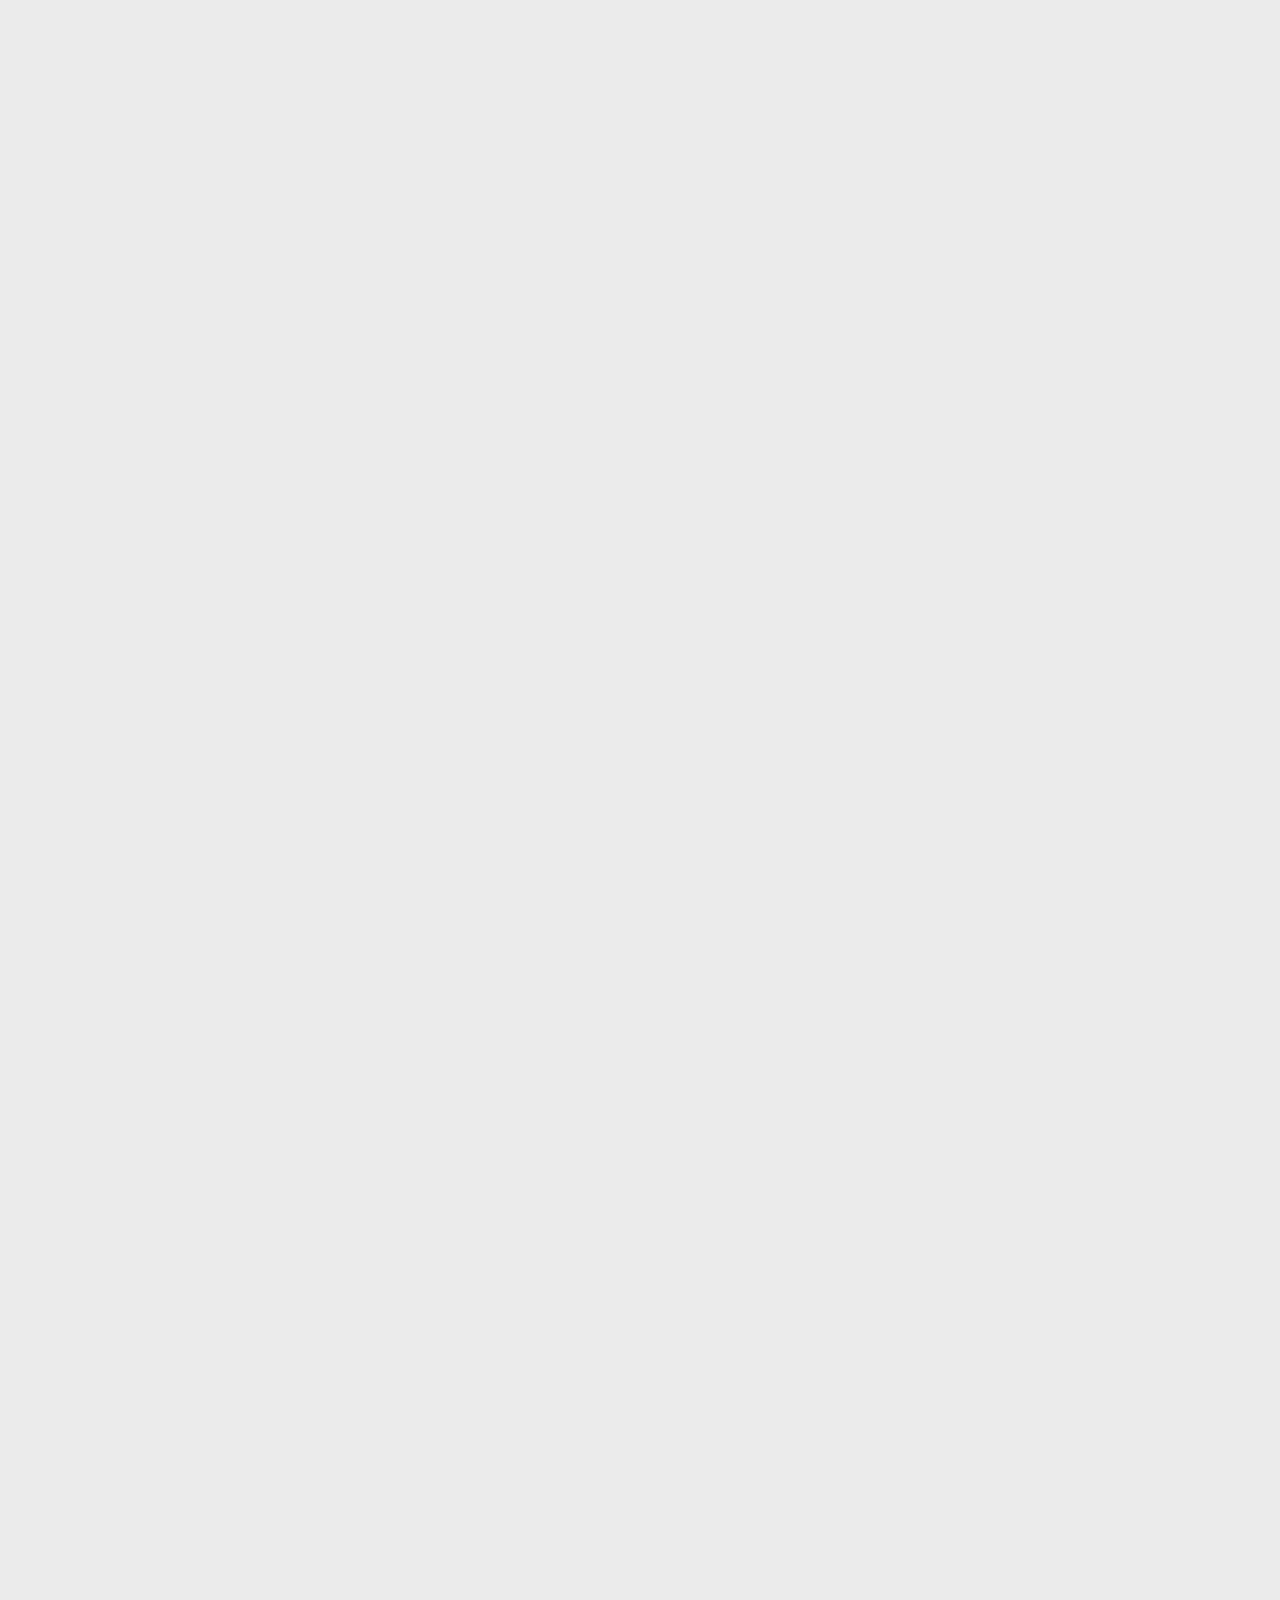
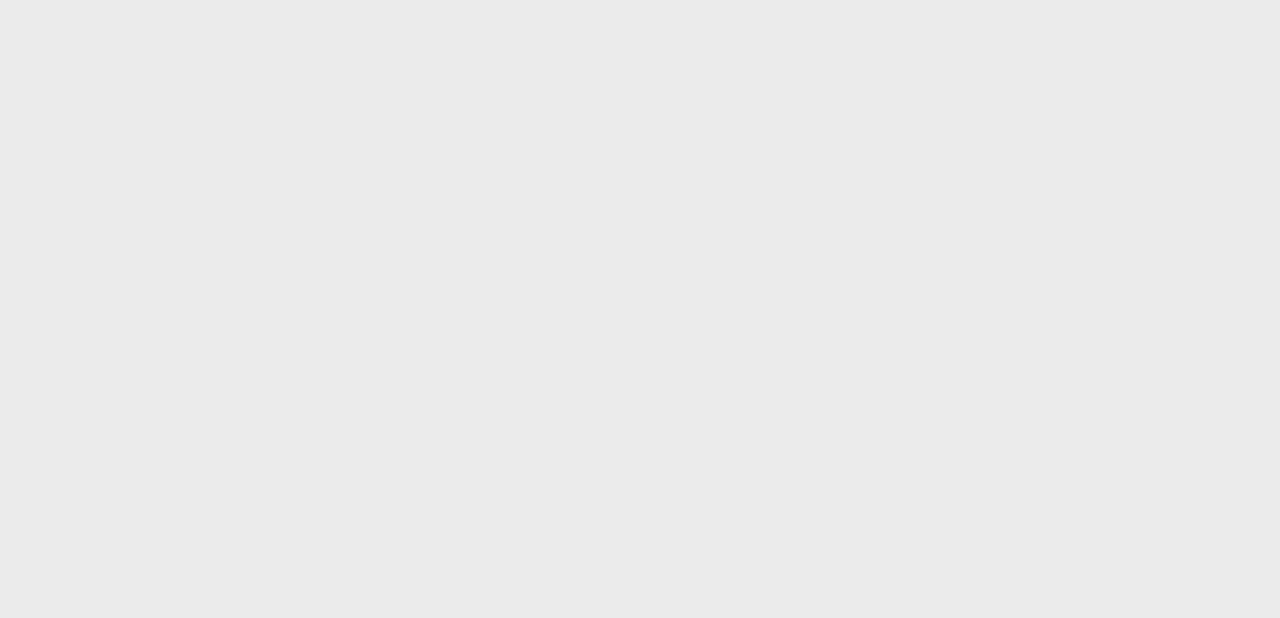
==== content-event-list.html @ 54cf33bc "m1: init copy from CSO" ====
<!DOCTYPE html PUBLIC "-//W3C//DTD XHTML 1.0 Transitional//EN" "http://www.w3.org/TR/xhtml1/DTD/xhtml1-transitional.dtd">
<!--[if lt IE 7]>		  <html class="no-js ie ie6 oldie" xmlns="http://www.w3.org/1999/xhtml"> <![endif]-->
<!--[if IE 7]>			  <html class="no-js ie ie7 oldie" xmlns="http://www.w3.org/1999/xhtml"> <![endif]-->
<!--[if IE 8]>			  <html class="no-js ie ie8 oldie" xmlns="http://www.w3.org/1999/xhtml"> <![endif]-->
<!--[if IE 9]>			  <html class="no-js ie ie9" xmlns="http://www.w3.org/1999/xhtml"> <![endif]-->
<!--[if (gte IE 9)><!-->  <html class="no-js" xmlns="http://www.w3.org/1999/xhtml"> <!--<![endif]-->
<head>
<meta http-equiv="Content-Type" content="text/html; charset=utf-8" />
<meta name="keywords" content="" />
<meta name="description" content="" />
<meta name="author" content="" />
<!-- IE optimized -->
<meta http-equiv="X-UA-Compatible" content="IE=edge,chrome=1" />
<!-- Mobile viewport optimized -->
<meta name="viewport" content="width=device-width,maximum-scale=1.0" />
<!-- Base URL -->
<base href="" />
<!-- Title -->
<title>Catholic Schools Office - Diocese of Broken Bay</title>
<!-- Favicon -->
<link rel="shortcut icon" href="favicon.ico" />
<link rel="apple-touch-icon-precomposed" href="apple-touch-icon-precomposed.png" />
<!-- CSS:ICONS -->
<link type="text/css" rel="stylesheet" media="screen" href="_lib/icon/icon.css" />
<!--[if IE 7 ]><link type="text/css" rel="stylesheet" media="screen" href="_lib/icon/icon.ie7.css" /><![endif]-->
<!-- CSS:CORE -->
<link type="text/css" rel="stylesheet" media="screen" href="_lib/css/normalize.css" /><!-- normalize -->
<link type="text/css" rel="stylesheet" media="screen" href="_lib/css/common.css" /><!-- main -->
<link type="text/css" rel="stylesheet" media="screen" href="_lib/css/custom/content-viewport.css" /><!-- contentViewport -->
<link type="text/css" rel="stylesheet" media="print"  href="_lib/css/print.css" /><!-- print -->
<!-- CSS:LIBS -->
<link type="text/css" rel="stylesheet" media="screen" href="_lib/css/slideshow.css" /><!-- slideshow -->
<link type="text/css" rel="stylesheet" media="screen" href="_lib/css/video.css" /><!-- video -->
<link type="text/css" rel="stylesheet" media="screen" href="_lib/js/video-js/video-js.fw.css" /><!-- videoJS Skin -->
<link type="text/css" rel="stylesheet" media="screen" href="_lib/css/audio.css" /><!-- audio -->
<link type="text/css" rel="stylesheet" media="screen" href="_lib/js/mejs/mediaelementplayer.css" /><!-- mejs -->
<link type="text/css" rel="stylesheet" media="screen" href="_lib/js/mejs/mejs-fw-skin.css" /><!-- mejs skin -->
<!-- CSS:CUSTOM -->
<style type="text/css">
	/*insert code here*/	
</style>
<!-- JS:VENDOR -->
<script type="text/javascript" src="_lib/js/modernizr.all.js"></script><!-- modernizr -->
<script type="text/javascript" src="_lib/js/respond.js"></script><!-- Respond -->
<script type="text/javascript" src="_lib/js/jquery-1.8.3.js"></script><!-- jQuery -->
<!-- JS:LIBS -->
<script type="text/javascript" src="_lib/js/jquery.mobile.touch.js"></script><!-- touch gestures -->
<script type="text/javascript" src="_lib/js/jquery.cycle.js"></script><!-- Cycle -->
<script type="text/javascript" src="_lib/js/video-js/video.js"></script><!-- videoJS -->
<script type="text/javascript" src="_lib/js/mejs/mediaelement-and-player.js"></script><!-- mejs -->
<script type="text/javascript" src="_lib/js/placeholders.js"></script><!-- placeholders -->
<!-- JS:FW -->
<script type="text/javascript" src="_lib/js/fw.utils.js"></script><!-- utils -->
<script type="text/javascript" src="_lib/js/fw.widgets.js"></script><!-- widgets -->
<script type="text/javascript" src="_lib/js/fw.media.js"></script><!-- media -->
<script type="text/javascript" src="_lib/js/common.js"></script><!-- main -->
<!-- JS:CUSTOM -->
<script type="text/javascript">
	/*insert code here*/
</script>
</head>

<!-- BODY -->
<body class="ps">
<!-- DEBUG -->
<div id="debugInfo" class="nfp debug" data-on="" data-width=""></div>
<!-- LOADER -->
<i id="loader" class="icon icon-spinner icon-spin"></i>
<!-- PAGEBG-->
<div id="pageBg" class="nfp"><div id="pageBgArt"></div></div>
<!-- CONTAINER -->
<div id="container">
	<!-- HEADER -->
	<div id="header">
		<div class="padder">
			<!-- BRAND -->
			<a class="brand" href="index.html">
				<img class="crest" src="_lib/img/img-crest.png" width="90" height="70" alt="" />
				<span class="title">Community <i class="small">of</i> Catholic Schools</span>
				<span class="subtitle">Diocese of Broken Bay</span>
			</a><!-- /BRAND -->
			<!-- SEARCH -->
			<div id="topSearch" class="nfp">
				<form id="topSearchForm" action="content-search.html">
					<input placeholder="Search Site" />
					<a class="btnSearch" href="javascript:$('#topSearchForm').submit();"><i class="icon icon-search"></i></a>
				</form>
			</div><!-- /SEARCH -->
		</div>
	</div><!-- /HEADER -->
	<!-- NAV -->
	<div id="nav" class="nfp">
		<div class="padder">
			<a id="navSelect" href="#"><span class="label">Menu</span><i class="icon icon-reorder"></i></a>
			<div id="navItems"><!--
			--><a id="nav0" class="navItem" href="landing.html"><span class="label">About Us</span></a><!--
			--><a id="nav1" class="navItem" href="landing.html"><span class="label">Mission</span></a><!--
			--><a id="nav2" class="navItem" href="landing.html"><span class="label">Learning &amp; Teaching</span></a><!--
			--><a id="nav3" class="navItem" href="landing.html"><span class="label">Student Wellbeing</span></a><!--
			--><a id="nav4" class="navItem" href="schools.html"><span class="label">Schools</span></a><!--
			--><a id="nav5" class="navItem" href="content.html"><span class="label">Careers</span></a><!--
			--><a id="nav6" class="navItem selected" href="landing-news.html"><span class="label">News Centre</span></a><!--
			--><a id="nav7" class="navItem" href="content.html"><span class="label">Contact</span></a><!--
			--></div>
		</div>
	</div><!-- /NAV -->	
	<!-- BANNER -->
	<div id="banner" class="pattern">
		<img class="bgImg" src="___samples/ph-banner.jpg" alt=""/>
		<div class="padder">
			<!-- ARTICLE -->
			<div class="article">
				<a class="btnBox compact highlight secLabel" href="#"><i class="iconInline left icon-angle-left"></i><span class="label">News Centre</span></a>
				<h1 class="title">Event Calendar</h1>
			</div>
		</div>
	</div><!-- /BANNER -->
	<!-- CONTENT -->
	<div id="content">
		<div id="utilsTop">
			<div class="padder clearfix">
				<!-- MAIN -->
				<div class="main">
					<h2 class="utilsHeading withTopGap"><a href="#"><i class="iconInline left icon-angle-left"></i></a><a href="#"><i class="iconInline icon-angle-right"></i></a>November 2013</h2>
				</div><!-- /MAIN -->
			</div>
		</div>
		<div class="padder clearfix">
			<!-- MAIN -->
			<div id="main" class="clearfix">
				
				<!-- COLFULL -->
				<div class="colFull">
					
					<!-- DAY -->
					<div class="itemList event">
						<h3 class="header">
							<i class="icon">01</i>
							<span class="label">Thursday</span>
						</h3>
						<div class="padder contentViewport">
							<!-- EVENT -->
							<div class="evt clearfix">
								<h5 class="time">12:00 PM &ndash; 16:30 PM</h5>
								<h4 class="title">Duis aliquet egestas purus in blandit</h4>
							</div>
						</div>
					</div><!-- /DAY -->					
					<!-- DAY -->
					<div class="itemList event today">
						<h3 class="header">
							<i class="icon">02</i>
							<span class="label">Friday</span>
						</h3>
						<div class="padder contentViewport">
							<!-- EVENT -->
							<div class="evt clearfix">
								<h5 class="time">09:00 AM &ndash; 12:30 PM</h5>
								<h4 class="title"><a href="content-event.html">Nunc eu ullamcorper odio ac lectus vestibulum</a></h4>
							</div>
							<!-- EVENT -->
							<div class="evt clearfix">
								<h5 class="time">08:30 PM</h5>
								<h4 class="title"><a href="content-event.html">In pellentesque faucibus vestibulum. Nulla at nulla justo, eget luctus tortor. Nulla facilisi.</a></h4>
							</div>
							<!-- EVENT -->
							<div class="evt clearfix">
								<h5 class="time">12:00 PM &ndash; 16:30 PM</h5>
								<h4 class="title">Duis aliquet egestas purus in blandit</h4>
							</div>
						</div>
					</div><!-- /DAY -->
					<!-- DAY -->
					<div class="itemList event">
						<h3 class="header">
							<i class="icon">03</i>
							<span class="label">Saturday</span>
						</h3>
						<div class="padder contentViewport">
							<!-- EVENT -->
							<div class="evt clearfix">
								<h5 class="time">08:30 PM</h5>
								<h4 class="title"><a href="content-event.html">Nulla at nulla justo, eget luctus tortor. Nulla facilisi.</a></h4>
							</div>
							<!-- EVENT -->
							<div class="evt clearfix">
								<h5 class="time">12:00 PM &ndash; 16:30 PM</h5>
								<h4 class="title">Duis aliquet egestas purus in blandit</h4>
							</div>
						</div>
					</div><!-- /DAY -->
					<!-- DAY -->
					<div class="itemList event">
						<h3 class="header">
							<i class="icon">04</i>
							<span class="label">Sunday</span>
						</h3>
						<div class="padder contentViewport">
							<!-- EVENT -->
							<div class="evt clearfix">
								<h5 class="time">08:30 PM</h5>
								<h4 class="title"><a href="content-event.html">In pellentesque faucibus vestibulum. Nulla at nulla justo, eget luctus tortor. Nulla facilisi.</a></h4>
							</div>
						</div>
					</div><!-- /DAY -->
					<!-- DAY -->
					<div class="itemList event">
						<h3 class="header">
							<i class="icon">05</i>
							<span class="label">Monday</span>
						</h3>
						<div class="padder contentViewport">
							<!-- EVENT -->
							<div class="evt clearfix">
								<h5 class="time">09:00 AM &ndash; 12:30 PM</h5>
								<h4 class="title"><a href="content-event.html">Nunc eu ullamcorper odio ac lectus vestibulum</a></h4>
							</div>
						</div>
					</div><!-- /DAY -->
					
				</div><!-- /COLFULL -->
				
			</div><!-- /MAIN -->
			<!-- ASIDE -->
			<div id="aside" class="shiftUpLess">
			
				<!-- ACTIONS -->
				<div class="item trq">
					<h4 class="header bgc"><span class="label">Also in This Section</span></h4>
					<a class="btnItem hoverc" href="#"><i class="iconInline circle bgc left fwicon-hat">&nbsp;</i><span class="label">Term Dates</span></a>
					<a class="btnItem hoverc" href="#"><i class="iconInline circle bgc left fwicon-view">&nbsp;</i><span class="label">Open Days</span></a>
					<a class="btnItem hoverc" href="#"><i class="iconInline circle bgc left fwicon-download">&nbsp;</i><span class="label">Annual Reports</span></a>
					<a class="btnItem hoverc" href="#"><i class="iconInline circle bgc left fwicon-book-open">&nbsp;</i><span class="label">Broken Bay News</span></a>
				</div><!-- /ACTIONS -->
			
			</div><!-- /ASIDE -->
		</div>
	</div><!-- /CONTENT -->
	<!-- MEGAFOOTER -->
	<div id="megafooter">
		<div class="padder clearfix">
			<div id="megafooterInfoBg"></div>
			<div id="megafooterLinks" class="clearfix">
				<div class="col3a">
					<h4 class="heading">About Us</h4>
					<ul class="links">
						<li><a href="#">Overview</a></li>
						<li><a href="#">Director's Message</a></li>
						<li><a href="#">Strategic Plan</a></li>
						<li><a href="#">Organisational Structure</a></li>
						<li><a href="#">Diocesan Schools Board</a></li>
						<li><a href="#">Mission Services</a></li>
						<li><a href="#">Educational Services</a></li>
						<li><a href="#">ICLT Services</a></li>
						<li><a href="#">Human Services</a></li>
						<li><a href="#">Financial Services</a></li>
						<li><a href="#">Contacts</a></li>
					</ul>
					<h4 class="heading">Mission</h4>
					<ul class="links">
						<li><a href="#">Catholic Identity</a></li>
						<li><a href="#">Mission and Values</a></li>
						<li><a href="#">Bishop's Message</a></li>
						<li><a href="#">Catholic Worldview Lorem Ipsum Dolor</a></li>
						<li><a href="#">Other Issues</a></li>
						<li><a href="#">Synod Outcomes</a></li>
						<li><a href="#">Faith Formation</a></li>
					</ul>
				</div>
				<div class="col3b">
					<h4 class="heading">Learning &amp; Teaching</h4>
					<ul class="links">
						<li><a href="#">Curriculum Overview</a></li>
						<li><a href="#">Religious Education</a></li>
						<li><a href="#">Literacy</a></li>
						<li><a href="#">Numeracy</a></li>
						<li><a href="#">Technology</a></li>
						<li><a href="#">National Testing</a></li>
						<li><a href="#">Leading Learning</a></li>
						<li><a href="#">Special Needs</a></li>
						<li><a href="#">Gifted Education</a></li>
						<li><a href="#">Aboriginal Education</a></li>
						<li><a href="#">Policies and Procedures</a></li>
					</ul>
					<h4 class="heading">Student Wellbeing</h4>
					<ul class="links">
						<li><a href="#">School Culture</a></li>
						<li><a href="#">Policies and Procedures</a></li>
						<li><a href="#">Professional Learning</a></li>
						<li><a href="#">Positive Behaviour</a></li>
						<li><a href="#">Cyber Safety</a></li>
						<li><a href="#">Safe School Curriculum</a></li>
						<li><a href="#">Healthy Lifestyle</a></li>
						<li><a href="#">Early Intervention</a></li>
						<li><a href="#">Student Support</a></li>
						<li><a href="#">Parent Engagement</a></li>
						<li><a href="#">Community Parterships</a></li>
					</ul>
				</div>
				<div class="col3c">
					<h4 class="heading">Schools</h4>
					<ul class="links">
						<li><a href="#">Overview</a></li>
						<li><a href="#">Primary Schools</a></li>
						<li><a href="#">Secondary Schools</a></li>
						<li><a href="#">Term Dates</a></li>
						<li><a href="#">School Improvement</a></li>
						<li><a href="#">Diocesan Parents Council</a></li>
						<li><a href="#">CASTnet</a></li>
						<li><a href="#">Policies and Procedures</a></li>
						<li><a href="#">Open Days</a></li>
						<li><a href="#">School News</a></li>
					</ul>
					<h4 class="heading">News Centre</h4>
					<ul class="links">
						<li><a href="#">Latest News</a></li>
						<li><a href="#">School News</a></li>
						<li><a href="#">Calendar of Events</a></li>
						<li><a href="#">Term Dates</a></li>
						<li><a href="#">Open Days</a></li>
						<li><a href="#">Annual Reports</a></li>
						<li><a href="#">Broken Bay News</a></li>
					</ul>
				</div>
			</div>
			<div id="megafooterInfo">
				<div class="brand">
					<img class="crest" src="_lib/img/img-crest-invert.png" width="90" height="70" alt="" />
					<span class="title">Community <i class="small">of</i> Catholic Schools</span>
					<span class="subtitle">Diocese of Broken Bay</span>
				</div>
				<div class="contact">
					<p>Caroline Chisholm Centre<br />Building 2, 423 Pennant Hills Rd,<br />Pennant Hills NSW 2120</p>
					<p>PO BOX 967<br />Pennant Hills NSW 1715</p>
					<p>Phone +61 (0)2 9847 0000<br />Fax +61 (0)2 9847 0001<br />Email <a class="underline" href="mailto:cso@dbb.catholic.edu.au">cso@dbb.catholic.edu.au</a></p>
					<p class="social"><span class="label">Follow Us</span><a href="#"><i class="iconInline circle icon-facebook"></i></a><a href="#"><i class="iconInline circle icon-twitter"></i></a><a href="#"><i class="iconInline circle icon-youtube"></i></a></p>
				</div>
			</div>
		</div>
	</div><!-- /MEGAFOOTER -->
	<!-- FOOTER -->
	<div id="footer">
		<div class="padder">
			<ul id="footerLinks" class="clearfix">
				<li>&copy; Catholic Schools Office 2013</li>
				<li><a href="#">Contact Us</a></li>
				<li><a href="#">Terms of Use</a></li>
				<li><a href="#" target="_blank">Login</a></li>
			</ul>
			<a id="btnFW" class="ir" href="http://www.fraynework.com.au" target="_blank"><strong>fraynework</strong>&nbsp;<em>enabled</em></a>
		</div>
	</div><!-- /FOOTER -->
</div><!-- /CONTAINER -->
</body>
</html>
---- _lib/icon/icon.css ----
@charset "utf-8";
/* ----------------------------------------------------------------------------------- 
   @font-face definition
   ----------------------------------------------------------------------------------- */

/* FontAwesome */
@font-face {
	font-family:"FontAwesome";
	src:url('fontawesome-webfont.eot');
	src:url('fontawesome-webfont.eot?#iefix') format('embedded-opentype'),
		url('fontawesome-webfont.woff') format('woff'),
		url('fontawesome-webfont.ttf') format('truetype'),
		url('fontawesome-webfont.svg#fontawesomeregular') format('svg');
	font-weight:normal;
	font-style:normal; }

/* fwicon */
@font-face {
	font-family:"fwicon";
	src:url('fwicon.eot');
	src:url('fwicon.eot?#iefix') format('embedded-opentype'),
		url('fwicon.woff') format('woff'),
		url('fwicon.ttf') format('truetype'),
		url('fwicon.svg#fwicon') format('svg');
	font-weight:normal;
	font-style:normal; }

/* force chrome to render SVG font */
@media screen and (-webkit-min-device-pixel-ratio:0) {
    @font-face {
        font-family:"FontAwesome";
		src:url('fontawesome-webfont.svg#fontawesomeregular') format('svg');
    }
    @font-face {
        font-family:"fwicon";
		src:url('fwicon.svg#fwicon') format('svg');
    }
}

/* ----------------------------------------------------------------------------------- 
   icon generic
   ----------------------------------------------------------------------------------- */

/* common */
[class^="icon-"]:before,
[class*=" icon-"]:before,
[class^="fwicon-"]:before,
[class*=" fwicon-"]:before { 
	font-style:normal;
	font-weight:normal;
	text-align:center;
	text-decoration:none;
	-webkit-font-smoothing:antialiased;
	speak:none; }

/* FontAwesome */
[class^="icon-"]:before,
[class*=" icon-"]:before { font-family:'FontAwesome'; }

/* fwicon */
[class^="fwicon-"]:before,
[class*=" fwicon-"]:before { font-family:'fwicon'; }	

/* ----------------------------------------------------------------------------------- 
   FontAwesome classes 3.2
   ----------------------------------------------------------------------------------- */

/*  Font Awesome uses the Unicode Private Use Area (PUA) to ensure screen
    readers do not read off random characters that represent icons */
.icon-glass:before								{ content: "\f000"; }
.icon-music:before								{ content: "\f001"; }
.icon-search:before								{ content: "\f002"; }
.icon-envelope:before							{ content: "\f003"; }
.icon-heart:before								{ content: "\f004"; }
.icon-star:before								{ content: "\f005"; }
.icon-star-empty:before							{ content: "\f006"; }
.icon-user:before								{ content: "\f007"; }
.icon-film:before								{ content: "\f008"; }
.icon-th-large:before							{ content: "\f009"; }
.icon-th:before									{ content: "\f00a"; }
.icon-th-list:before							{ content: "\f00b"; }
.icon-ok:before									{ content: "\f00c"; }
.icon-remove:before								{ content: "\f00d"; }
.icon-zoom-in:before							{ content: "\f00e"; }
.icon-zoom-out:before							{ content: "\f010"; }
.icon-off:before								{ content: "\f011"; }
.icon-signal:before								{ content: "\f012"; }
.icon-cog:before								{ content: "\f013"; }
.icon-trash:before								{ content: "\f014"; }
.icon-home:before								{ content: "\f015"; }
.icon-file:before								{ content: "\f016"; }
.icon-time:before								{ content: "\f017"; }
.icon-road:before								{ content: "\f018"; }
.icon-download-alt:before						{ content: "\f019"; }
.icon-download:before							{ content: "\f01a"; }
.icon-upload:before								{ content: "\f01b"; }
.icon-inbox:before								{ content: "\f01c"; }
.icon-play-circle:before						{ content: "\f01d"; }
.icon-repeat:before								{ content: "\f01e"; }
/* \f020 doesn't work in Safari. all shifted one down */
.icon-refresh:before							{ content: "\f021"; }
.icon-list-alt:before            				{ content: "\f022"; }
.icon-lock:before                				{ content: "\f023"; }
.icon-flag:before                				{ content: "\f024"; }
.icon-headphones:before          				{ content: "\f025"; }
.icon-volume-off:before          				{ content: "\f026"; }
.icon-volume-down:before         				{ content: "\f027"; }
.icon-volume-up:before           				{ content: "\f028"; }
.icon-qrcode:before              				{ content: "\f029"; }
.icon-barcode:before             				{ content: "\f02a"; }
.icon-tag:before                 				{ content: "\f02b"; }
.icon-tags:before                				{ content: "\f02c"; }
.icon-book:before                				{ content: "\f02d"; }
.icon-bookmark:before            				{ content: "\f02e"; }
.icon-print:before               				{ content: "\f02f"; }
.icon-camera:before              				{ content: "\f030"; }
.icon-font:before                				{ content: "\f031"; }
.icon-bold:before                				{ content: "\f032"; }
.icon-italic:before              				{ content: "\f033"; }
.icon-text-height:before         				{ content: "\f034"; }
.icon-text-width:before          				{ content: "\f035"; }
.icon-align-left:before          				{ content: "\f036"; }
.icon-align-center:before        				{ content: "\f037"; }
.icon-align-right:before         				{ content: "\f038"; }
.icon-align-justify:before       				{ content: "\f039"; }
.icon-list:before                				{ content: "\f03a"; }
.icon-indent-left:before         				{ content: "\f03b"; }
.icon-indent-right:before        				{ content: "\f03c"; }
.icon-facetime-video:before      				{ content: "\f03d"; }
.icon-picture:before             				{ content: "\f03e"; }
.icon-pencil:before              				{ content: "\f040"; }
.icon-map-marker:before          				{ content: "\f041"; }
.icon-adjust:before              				{ content: "\f042"; }
.icon-tint:before                				{ content: "\f043"; }
.icon-edit:before                				{ content: "\f044"; }
.icon-share:before               				{ content: "\f045"; }
.icon-check:before               				{ content: "\f046"; }
.icon-move:before                				{ content: "\f047"; }
.icon-step-backward:before       				{ content: "\f048"; }
.icon-fast-backward:before       				{ content: "\f049"; }
.icon-backward:before            				{ content: "\f04a"; }
.icon-play:before                				{ content: "\f04b"; }
.icon-pause:before               				{ content: "\f04c"; }
.icon-stop:before                				{ content: "\f04d"; }
.icon-forward:before             				{ content: "\f04e"; }
.icon-fast-forward:before        				{ content: "\f050"; }
.icon-step-forward:before        				{ content: "\f051"; }
.icon-eject:before               				{ content: "\f052"; }
.icon-chevron-left:before        				{ content: "\f053"; }
.icon-chevron-right:before       				{ content: "\f054"; }
.icon-plus-sign:before           				{ content: "\f055"; }
.icon-minus-sign:before          				{ content: "\f056"; }
.icon-remove-sign:before         				{ content: "\f057"; }
.icon-ok-sign:before             				{ content: "\f058"; }
.icon-question-sign:before       				{ content: "\f059"; }
.icon-info-sign:before           				{ content: "\f05a"; }
.icon-screenshot:before          				{ content: "\f05b"; }
.icon-remove-circle:before       				{ content: "\f05c"; }
.icon-ok-circle:before           				{ content: "\f05d"; }
.icon-ban-circle:before          				{ content: "\f05e"; }
.icon-arrow-left:before          				{ content: "\f060"; }
.icon-arrow-right:before         				{ content: "\f061"; }
.icon-arrow-up:before            				{ content: "\f062"; }
.icon-arrow-down:before          				{ content: "\f063"; }
.icon-share-alt:before           				{ content: "\f064"; }
.icon-resize-full:before         				{ content: "\f065"; }
.icon-resize-small:before        				{ content: "\f066"; }
.icon-plus:before                				{ content: "\f067"; }
.icon-minus:before               				{ content: "\f068"; }
.icon-asterisk:before            				{ content: "\f069"; }
.icon-exclamation-sign:before    				{ content: "\f06a"; }
.icon-gift:before                				{ content: "\f06b"; }
.icon-leaf:before                				{ content: "\f06c"; }
.icon-fire:before                				{ content: "\f06d"; }
.icon-eye-open:before            				{ content: "\f06e"; }
.icon-eye-close:before           				{ content: "\f070"; }
.icon-warning-sign:before        				{ content: "\f071"; }
.icon-plane:before               				{ content: "\f072"; }
.icon-calendar:before            				{ content: "\f073"; }
.icon-random:before              				{ content: "\f074"; }
.icon-comment:before             				{ content: "\f075"; }
.icon-magnet:before              				{ content: "\f076"; }
.icon-chevron-up:before          				{ content: "\f077"; }
.icon-chevron-down:before        				{ content: "\f078"; }
.icon-retweet:before             				{ content: "\f079"; }
.icon-shopping-cart:before       				{ content: "\f07a"; }
.icon-folder-close:before        				{ content: "\f07b"; }
.icon-folder-open:before         				{ content: "\f07c"; }
.icon-resize-vertical:before     				{ content: "\f07d"; }
.icon-resize-horizontal:before   				{ content: "\f07e"; }
.icon-bar-chart:before           				{ content: "\f080"; }
.icon-twitter-sign:before        				{ content: "\f081"; }
.icon-facebook-sign:before       				{ content: "\f082"; }
.icon-camera-retro:before        				{ content: "\f083"; }
.icon-key:before                 				{ content: "\f084"; }
.icon-cogs:before                				{ content: "\f085"; }
.icon-comments:before            				{ content: "\f086"; }
.icon-thumbs-up:before           				{ content: "\f087"; }
.icon-thumbs-down:before         				{ content: "\f088"; }
.icon-star-half:before           				{ content: "\f089"; }
.icon-heart-empty:before         				{ content: "\f08a"; }
.icon-signout:before             				{ content: "\f08b"; }
.icon-linkedin-sign:before       				{ content: "\f08c"; }
.icon-pushpin:before             				{ content: "\f08d"; }
.icon-external-link:before       				{ content: "\f08e"; }
.icon-signin:before              				{ content: "\f090"; }
.icon-trophy:before              				{ content: "\f091"; }
.icon-github-sign:before         				{ content: "\f092"; }
.icon-upload-alt:before          				{ content: "\f093"; }
.icon-lemon:before               				{ content: "\f094"; }
.icon-phone:before               				{ content: "\f095"; }
.icon-check-empty:before         				{ content: "\f096"; }
.icon-bookmark-empty:before      				{ content: "\f097"; }
.icon-phone-sign:before          				{ content: "\f098"; }
.icon-twitter:before             				{ content: "\f099"; }
.icon-facebook:before            				{ content: "\f09a"; }
.icon-github:before              				{ content: "\f09b"; }
.icon-unlock:before              				{ content: "\f09c"; }
.icon-credit-card:before         				{ content: "\f09d"; }
.icon-rss:before                 				{ content: "\f09e"; }
.icon-hdd:before                 				{ content: "\f0a0"; }
.icon-bullhorn:before            				{ content: "\f0a1"; }
.icon-bell:before                				{ content: "\f0a2"; }
.icon-certificate:before         				{ content: "\f0a3"; }
.icon-hand-right:before          				{ content: "\f0a4"; }
.icon-hand-left:before           				{ content: "\f0a5"; }
.icon-hand-up:before             				{ content: "\f0a6"; }
.icon-hand-down:before           				{ content: "\f0a7"; }
.icon-circle-arrow-left:before   				{ content: "\f0a8"; }
.icon-circle-arrow-right:before  				{ content: "\f0a9"; }
.icon-circle-arrow-up:before     				{ content: "\f0aa"; }
.icon-circle-arrow-down:before   				{ content: "\f0ab"; }
.icon-globe:before               				{ content: "\f0ac"; }
.icon-wrench:before              				{ content: "\f0ad"; }
.icon-tasks:before               				{ content: "\f0ae"; }
.icon-filter:before              				{ content: "\f0b0"; }
.icon-briefcase:before           				{ content: "\f0b1"; }
.icon-fullscreen:before          				{ content: "\f0b2"; }
.icon-group:before               				{ content: "\f0c0"; }
.icon-link:before                				{ content: "\f0c1"; }
.icon-cloud:before               				{ content: "\f0c2"; }
.icon-beaker:before              				{ content: "\f0c3"; }
.icon-cut:before                 				{ content: "\f0c4"; }
.icon-copy:before                				{ content: "\f0c5"; }
.icon-paper-clip:before          				{ content: "\f0c6"; }
.icon-save:before                				{ content: "\f0c7"; }
.icon-sign-blank:before          				{ content: "\f0c8"; }
.icon-reorder:before             				{ content: "\f0c9"; }
.icon-list-ul:before             				{ content: "\f0ca"; }
.icon-list-ol:before             				{ content: "\f0cb"; }
.icon-strikethrough:before       				{ content: "\f0cc"; }
.icon-underline:before           				{ content: "\f0cd"; }
.icon-table:before               				{ content: "\f0ce"; }
.icon-magic:before               				{ content: "\f0d0"; }
.icon-truck:before               				{ content: "\f0d1"; }
.icon-pinterest:before           				{ content: "\f0d2"; }
.icon-pinterest-sign:before      				{ content: "\f0d3"; }
.icon-google-plus-sign:before    				{ content: "\f0d4"; }
.icon-google-plus:before         				{ content: "\f0d5"; }
.icon-money:before               				{ content: "\f0d6"; }
.icon-caret-down:before          				{ content: "\f0d7"; }
.icon-caret-up:before            				{ content: "\f0d8"; }
.icon-caret-left:before          				{ content: "\f0d9"; }
.icon-caret-right:before         				{ content: "\f0da"; }
.icon-columns:before             				{ content: "\f0db"; }
.icon-sort:before                				{ content: "\f0dc"; }
.icon-sort-down:before           				{ content: "\f0dd"; }
.icon-sort-up:before             				{ content: "\f0de"; }
.icon-envelope-alt:before        				{ content: "\f0e0"; }
.icon-linkedin:before            				{ content: "\f0e1"; }
.icon-undo:before                				{ content: "\f0e2"; }
.icon-legal:before               				{ content: "\f0e3"; }
.icon-dashboard:before           				{ content: "\f0e4"; }
.icon-comment-alt:before         				{ content: "\f0e5"; }
.icon-comments-alt:before        				{ content: "\f0e6"; }
.icon-bolt:before                				{ content: "\f0e7"; }
.icon-sitemap:before             				{ content: "\f0e8"; }
.icon-umbrella:before            				{ content: "\f0e9"; }
.icon-paste:before               				{ content: "\f0ea"; }
.icon-lightbulb:before           				{ content: "\f0eb"; }
.icon-exchange:before            				{ content: "\f0ec"; }
.icon-cloud-download:before      				{ content: "\f0ed"; }
.icon-cloud-upload:before        				{ content: "\f0ee"; }
.icon-user-md:before             				{ content: "\f0f0"; }
.icon-stethoscope:before         				{ content: "\f0f1"; }
.icon-suitcase:before            				{ content: "\f0f2"; }
.icon-bell-alt:before            				{ content: "\f0f3"; }
.icon-coffee:before              				{ content: "\f0f4"; }
.icon-food:before                				{ content: "\f0f5"; }
.icon-file-alt:before            				{ content: "\f0f6"; }
.icon-building:before            				{ content: "\f0f7"; }
.icon-hospital:before            				{ content: "\f0f8"; }
.icon-ambulance:before           				{ content: "\f0f9"; }
.icon-medkit:before              				{ content: "\f0fa"; }
.icon-fighter-jet:before         				{ content: "\f0fb"; }
.icon-beer:before                				{ content: "\f0fc"; }
.icon-h-sign:before              				{ content: "\f0fd"; }
.icon-plus-sign-alt:before       				{ content: "\f0fe"; }
.icon-double-angle-left:before   				{ content: "\f100"; }
.icon-double-angle-right:before  				{ content: "\f101"; }
.icon-double-angle-up:before					{ content: "\f102"; }
.icon-double-angle-down:before					{ content: "\f103"; }
.icon-angle-left:before							{ content: "\f104"; }
.icon-angle-right:before						{ content: "\f105"; }
.icon-angle-up:before							{ content: "\f106"; }
.icon-angle-down:before          				{ content: "\f107"; }
.icon-desktop:before             				{ content: "\f108"; }
.icon-laptop:before              				{ content: "\f109"; }
.icon-tablet:before								{ content: "\f10a"; }
.icon-mobile-phone:before						{ content: "\f10b"; }
.icon-circle-blank:before						{ content: "\f10c"; }
.icon-quote-left:before							{ content: "\f10d"; }
.icon-quote-right:before						{ content: "\f10e"; }
.icon-spinner:before							{ content: "\f110"; }
.icon-circle:before								{ content: "\f111"; }
.icon-reply:before								{ content: "\f112"; }
.icon-github-alt:before							{ content: "\f113"; }
.icon-folder-close-alt:before					{ content: "\f114"; }
.icon-folder-open-alt:before 					{ content: "\f115"; }
.icon-expand-alt:before 						{ content: "\f116"; }
.icon-collapse-alt:before 						{ content: "\f117"; }
.icon-smile:before 								{ content: "\f118"; }
.icon-frown:before								{ content: "\f119"; }
.icon-meh:before								{ content: "\f11a"; }
.icon-gamepad:before							{ content: "\f11b"; }
.icon-keyboard:before							{ content: "\f11c"; }
.icon-flag-alt:before							{ content: "\f11d"; }
.icon-flag-checkered:before						{ content: "\f11e"; }
.icon-terminal:before							{ content: "\f120"; }
.icon-code:before								{ content: "\f121"; }
.icon-reply-all:before							{ content: "\f122"; }
.icon-mail-reply-all:before						{ content: "\f122"; }
.icon-star-half-full:before,
.icon-star-half-empty:before					{ content: "\f123"; }
.icon-location-arrow:before						{ content: "\f124"; }
.icon-crop:before								{ content: "\f125"; }
.icon-code-fork:before							{ content: "\f126"; }
.icon-unlink:before								{ content: "\f127"; }
.icon-question:before							{ content: "\f128"; }
.icon-info:before								{ content: "\f129"; }
.icon-exclamation:before						{ content: "\f12a"; }
.icon-superscript:before						{ content: "\f12b"; }
.icon-subscript:before							{ content: "\f12c"; }
.icon-eraser:before								{ content: "\f12d"; }
.icon-puzzle-piece:before						{ content: "\f12e"; }
.icon-microphone:before							{ content: "\f130"; }
.icon-microphone-off:before						{ content: "\f131"; }
.icon-shield:before								{ content: "\f132"; }
.icon-calendar-empty:before						{ content: "\f133"; }
.icon-fire-extinguisher:before					{ content: "\f134"; }
.icon-rocket:before								{ content: "\f135"; }
.icon-maxcdn:before								{ content: "\f136"; }
.icon-chevron-sign-left:before					{ content: "\f137"; }
.icon-chevron-sign-right:before					{ content: "\f138"; }
.icon-chevron-sign-up:before					{ content: "\f139"; }
.icon-chevron-sign-down:before					{ content: "\f13a"; }
.icon-html5:before								{ content: "\f13b"; }
.icon-css3:before								{ content: "\f13c"; }
.icon-anchor:before								{ content: "\f13d"; }
.icon-unlock-alt:before							{ content: "\f13e"; }
.icon-bullseye:before							{ content: "\f140"; }
.icon-ellipsis-horizontal:before				{ content: "\f141"; }
.icon-ellipsis-vertical:before					{ content: "\f142"; }
.icon-rss-sign:before							{ content: "\f143"; }
.icon-play-sign:before							{ content: "\f144"; }
.icon-ticket:before								{ content: "\f145"; }
.icon-minus-sign-alt:before						{ content: "\f146"; }
.icon-check-minus:before						{ content: "\f147"; }
.icon-level-up:before							{ content: "\f148"; }
.icon-level-down:before							{ content: "\f149"; }
.icon-check-sign:before							{ content: "\f14a"; }
.icon-edit-sign:before							{ content: "\f14b"; }
.icon-external-link-sign:before					{ content: "\f14c"; }
.icon-share-sign:before							{ content: "\f14d"; }
.icon-compass:before							{ content: "\f14e"; }
.icon-collapse:before							{ content: "\f150"; }
.icon-collapse-top:before						{ content: "\f151"; }
.icon-expand:before								{ content: "\f152"; }
.icon-euro:before,
.icon-eur:before								{ content: "\f153"; }
.icon-gbp:before								{ content: "\f154"; }
.icon-dollar:before,
.icon-usd:before								{ content: "\f155"; }
.icon-rupee:before,
.icon-inr:before								{ content: "\f156"; }
.icon-yen:before,
.icon-jpy:before								{ content: "\f157"; }
.icon-renminbi:before,
.icon-cny:before								{ content: "\f158"; }
.icon-won:before,
.icon-krw:before								{ content: "\f159"; }
.icon-bitcoin:before,
.icon-btc:before								{ content: "\f15a"; }
.icon-file:before								{ content: "\f15b"; }
.icon-file-text:before							{ content: "\f15c"; }
.icon-sort-by-alphabet:before					{ content: "\f15d"; }
.icon-sort-by-alphabet-alt:before				{ content: "\f15e"; }
.icon-sort-by-attributes:before					{ content: "\f160"; }
.icon-sort-by-attributes-alt:before				{ content: "\f161"; }
.icon-sort-by-order:before						{ content: "\f162"; }
.icon-sort-by-order-alt:before					{ content: "\f163"; }
.icon-thumbs-up:before							{ content: "\f164"; }
.icon-thumbs-down:before						{ content: "\f165"; }
.icon-youtube-sign:before						{ content: "\f166"; }
.icon-youtube:before							{ content: "\f167"; }
.icon-xing:before								{ content: "\f168"; }
.icon-xing-sign:before							{ content: "\f169"; }
.icon-youtube-play:before						{ content: "\f16a"; }
.icon-dropbox:before							{ content: "\f16b"; }
.icon-stackexchange:before						{ content: "\f16c"; }
.icon-instagram:before							{ content: "\f16d"; }
.icon-flickr:before								{ content: "\f16e"; }
.icon-adn:before								{ content: "\f170"; }
.icon-bitbucket:before							{ content: "\f171"; }
.icon-bitbucket-sign:before						{ content: "\f172"; }
.icon-tumblr:before								{ content: "\f173"; }
.icon-tumblr-sign:before						{ content: "\f174"; }
.icon-long-arrow-down:before					{ content: "\f175"; }
.icon-long-arrow-up:before						{ content: "\f176"; }
.icon-long-arrow-left:before					{ content: "\f177"; }
.icon-long-arrow-right:before					{ content: "\f178"; }
.icon-apple:before								{ content: "\f179"; }
.icon-windows:before							{ content: "\f17a"; }
.icon-android:before							{ content: "\f17b"; }
.icon-linux:before								{ content: "\f17c"; }
.icon-dribbble:before							{ content: "\f17d"; }
.icon-skype:before								{ content: "\f17e"; }
.icon-foursquare:before							{ content: "\f180"; }
.icon-trello:before								{ content: "\f181"; }
.icon-female:before								{ content: "\f182"; }
.icon-male:before								{ content: "\f183"; }
.icon-gittip:before								{ content: "\f184"; }
.icon-sun:before								{ content: "\f185"; }
.icon-moon:before								{ content: "\f186"; }
.icon-archive:before							{ content: "\f187"; }
.icon-bug:before								{ content: "\f188"; }
.icon-vk:before									{ content: "\f189"; }
.icon-weibo:before								{ content: "\f18a"; }
.icon-renren:before								{ content: "\f18b"; }

/* ----------------------------------------------------------------------------------- 
   fwicon styles
   ----------------------------------------------------------------------------------- */
.fwicon-view:before								{ content: "\e000"; }
.fwicon-video:before							{ content: "\e001"; }
.fwicon-scroll:before							{ content: "\e002"; }
.fwicon-pdf:before								{ content: "\e003"; }
.fwicon-music:before							{ content: "\e004"; }
.fwicon-link:before								{ content: "\e005"; }
.fwicon-info:before								{ content: "\e006"; }
.fwicon-hat:before								{ content: "\e007"; }
.fwicon-group:before							{ content: "\e008"; }
.fwicon-globe:before							{ content: "\e009"; }
.fwicon-download:before							{ content: "\e00a"; }
.fwicon-books:before							{ content: "\e00b"; }
.fwicon-book-open:before						{ content: "\e00c"; }
.fwicon-arrow:before							{ content: "\e00d"; }

.fwicon-tech:before								{ content: "\e00e"; }
.fwicon-structure:before						{ content: "\e00f"; }
.fwicon-star:before								{ content: "\e010"; }
.fwicon-search:before							{ content: "\e011"; }
.fwicon-pin:before								{ content: "\e012"; }
.fwicon-numeracy:before							{ content: "\e013"; }
.fwicon-menu-tiles:before						{ content: "\e014"; }
.fwicon-literacy:before							{ content: "\e015"; }
.fwicon-flag:before								{ content: "\e016"; }
.fwicon-enrol:before							{ content: "\e017"; }
.fwicon-door:before								{ content: "\e018"; }
.fwicon-dates:before							{ content: "\e019"; }
.fwicon-calendar:before							{ content: "\e01a"; }
.fwicon-building:before							{ content: "\e01b"; }
.fwicon-board:before							{ content: "\e01c"; }




/* -----------------------------------------------------------------------------------
   Extras
   ----------------------------------------------------------------------------------- */

/* -------------------------------------------------------------------------- */
/* animation */
.icon-spin {
  -moz-animation:spin 2s infinite linear;
  -o-animation:spin 2s infinite linear;
  -webkit-animation:spin 2s infinite linear;
  animation:spin 2s infinite linear; }
@-webkit-keyframes spin { 0% { -webkit-transform:rotate(0deg); } 	100% { -webkit-transform:rotate(359deg); } }
@-moz-keyframes spin 	{ 0% { -moz-transform:rotate(0deg); } 		100% { -moz-transform:rotate(359deg); } }
@-ms-keyframes spin		{ 0% { -ms-transform:rotate(0deg); }		100% { -ms-transform:rotate(359deg); } }
@-o-keyframes spin 		{ 0% { -o-transform:rotate(0deg); } 		100% { -o-transform:rotate(359deg); } }
@keyframes spin			{ 0% { transform:rotate(0deg); }			100% { transform:rotate(359deg); } }

/* -------------------------------------------------------------------------- */
/* Icon rotations and mirroring */
.icon-rotate-90:before {
	-webkit-transform:rotate(90deg);
	-moz-transform:rotate(90deg);
	-ms-transform:rotate(90deg);
	-o-transform:rotate(90deg);
	transform:rotate(90deg);
	filter:progid:DXImageTransform.Microsoft.BasicImage(rotation=1); }
.icon-rotate-180:before {
	-webkit-transform:rotate(180deg);
	-moz-transform:rotate(180deg);
	-ms-transform:rotate(180deg);
	-o-transform:rotate(180deg);
	transform:rotate(180deg);
	filter:progid:DXImageTransform.Microsoft.BasicImage(rotation=2); }
.icon-rotate-270:before {
	-webkit-transform:rotate(270deg);
	-moz-transform:rotate(270deg);
	-ms-transform:rotate(270deg);
	-o-transform:rotate(270deg);
	transform:rotate(270deg);
	filter:progid:DXImageTransform.Microsoft.BasicImage(rotation=3); }
.icon-flip-horizontal:before {
	-webkit-transform:scale(-1, 1);
	-moz-transform:scale(-1, 1);
	-ms-transform:scale(-1, 1);
	-o-transform:scale(-1, 1);
	transform:scale(-1, 1); }
.icon-flip-vertical:before {
	-webkit-transform:scale(1, -1);
	-moz-transform:scale(1, -1);
	-ms-transform:scale(1, -1);
	-o-transform:scale(1, -1);
	transform:scale(1, -1); }
---- _lib/icon/icon.ie7.css ----
@charset "utf-8";
/* ----------------------------------------------------------------------------------- 
   icon generic
   ----------------------------------------------------------------------------------- */
.ie7 [class^="icon-"],
.ie7 [class*=" icon-"],
.ie7 [class^="fwicon-"],
.ie7 [class*=" fwicon-"] {
	font-style:normal;
	font-weight:normal;
	text-align:center;
	text-decoration:none;
	speak:none; }	

/* FontAwesome */
.ie7 [class^="icon-"],
.ie7 [class*=" icon-"] { font-family:'FontAwesome'; }

/* fwicon */
.ie7 [class^="fwicon-"],
.ie7 [class*=" fwicon-"] { font-family:'fwicon'; }	

/* ----------------------------------------------------------------------------------- 
   FontAwesome styles 3.2
   ----------------------------------------------------------------------------------- */

.ie7 .icon-glass 					{zoom:expression(this.runtimeStyle['zoom']='1',this.innerHTML='&#xf000;');}
.ie7 .icon-music 					{zoom:expression(this.runtimeStyle['zoom']='1',this.innerHTML='&#xf001;');}
.ie7 .icon-search 					{zoom:expression(this.runtimeStyle['zoom']='1',this.innerHTML='&#xf002;');}
.ie7 .icon-envelope 				{zoom:expression(this.runtimeStyle['zoom']='1',this.innerHTML='&#xf003;');}
.ie7 .icon-heart					{zoom:expression(this.runtimeStyle['zoom']='1',this.innerHTML='&#xf004;');}
.ie7 .icon-star						{zoom:expression(this.runtimeStyle['zoom']='1',this.innerHTML='&#xf005;');}
.ie7 .icon-star-empty				{zoom:expression(this.runtimeStyle['zoom']='1',this.innerHTML='&#xf006;');}
.ie7 .icon-user						{zoom:expression(this.runtimeStyle['zoom']='1',this.innerHTML='&#xf007;');}
.ie7 .icon-film						{zoom:expression(this.runtimeStyle['zoom']='1',this.innerHTML='&#xf008;');}
.ie7 .icon-th-large					{zoom:expression(this.runtimeStyle['zoom']='1',this.innerHTML='&#xf009;');}
.ie7 .icon-th						{zoom:expression(this.runtimeStyle['zoom']='1',this.innerHTML='&#xf00a;');}
.ie7 .icon-th-list					{zoom:expression(this.runtimeStyle['zoom']='1',this.innerHTML='&#xf00b;');}
.ie7 .icon-ok						{zoom:expression(this.runtimeStyle['zoom']='1',this.innerHTML='&#xf00c;');}
.ie7 .icon-remove					{zoom:expression(this.runtimeStyle['zoom']='1',this.innerHTML='&#xf00d;');}
.ie7 .icon-zoom-in					{zoom:expression(this.runtimeStyle['zoom']='1',this.innerHTML='&#xf00e;');}
.ie7 .icon-zoom-out					{zoom:expression(this.runtimeStyle['zoom']='1',this.innerHTML='&#xf010;');}
.ie7 .icon-off						{zoom:expression(this.runtimeStyle['zoom']='1',this.innerHTML='&#xf011;');}
.ie7 .icon-signal					{zoom:expression(this.runtimeStyle['zoom']='1',this.innerHTML='&#xf012;');}
.ie7 .icon-cog						{zoom:expression(this.runtimeStyle['zoom']='1',this.innerHTML='&#xf013;');}
.ie7 .icon-trash					{zoom:expression(this.runtimeStyle['zoom']='1',this.innerHTML='&#xf014;');}
.ie7 .icon-home						{zoom:expression(this.runtimeStyle['zoom']='1',this.innerHTML='&#xf015;');}
.ie7 .icon-file						{zoom:expression(this.runtimeStyle['zoom']='1',this.innerHTML='&#xf016;');}
.ie7 .icon-time						{zoom:expression(this.runtimeStyle['zoom']='1',this.innerHTML='&#xf017;');}
.ie7 .icon-road						{zoom:expression(this.runtimeStyle['zoom']='1',this.innerHTML='&#xf018;');}
.ie7 .icon-download-alt				{zoom:expression(this.runtimeStyle['zoom']='1',this.innerHTML='&#xf019;');}
.ie7 .icon-download					{zoom:expression(this.runtimeStyle['zoom']='1',this.innerHTML='&#xf01a;');}
.ie7 .icon-upload					{zoom:expression(this.runtimeStyle['zoom']='1',this.innerHTML='&#xf01b;');}
.ie7 .icon-inbox					{zoom:expression(this.runtimeStyle['zoom']='1',this.innerHTML='&#xf01c;');}
.ie7 .icon-play-circle				{zoom:expression(this.runtimeStyle['zoom']='1',this.innerHTML='&#xf01d;');}
.ie7 .icon-repeat					{zoom:expression(this.runtimeStyle['zoom']='1',this.innerHTML='&#xf01e;');}
.ie7 .icon-refresh					{zoom:expression(this.runtimeStyle['zoom']='1',this.innerHTML='&#xf021;');}
.ie7 .icon-list-alt					{zoom:expression(this.runtimeStyle['zoom']='1',this.innerHTML='&#xf022;');}
.ie7 .icon-lock						{zoom:expression(this.runtimeStyle['zoom']='1',this.innerHTML='&#xf023;');}
.ie7 .icon-flag						{zoom:expression(this.runtimeStyle['zoom']='1',this.innerHTML='&#xf024;');}
.ie7 .icon-headphones				{zoom:expression(this.runtimeStyle['zoom']='1',this.innerHTML='&#xf025;');}
.ie7 .icon-volume-off				{zoom:expression(this.runtimeStyle['zoom']='1',this.innerHTML='&#xf026;');}
.ie7 .icon-volume-down				{zoom:expression(this.runtimeStyle['zoom']='1',this.innerHTML='&#xf027;');}
.ie7 .icon-volume-up				{zoom:expression(this.runtimeStyle['zoom']='1',this.innerHTML='&#xf028;');}
.ie7 .icon-qrcode					{zoom:expression(this.runtimeStyle['zoom']='1',this.innerHTML='&#xf029;');}
.ie7 .icon-barcode					{zoom:expression(this.runtimeStyle['zoom']='1',this.innerHTML='&#xf02a;');}
.ie7 .icon-tag						{zoom:expression(this.runtimeStyle['zoom']='1',this.innerHTML='&#xf02b;');}
.ie7 .icon-tags						{zoom:expression(this.runtimeStyle['zoom']='1',this.innerHTML='&#xf02c;');}
.ie7 .icon-book						{zoom:expression(this.runtimeStyle['zoom']='1',this.innerHTML='&#xf02d;');}
.ie7 .icon-bookmark					{zoom:expression(this.runtimeStyle['zoom']='1',this.innerHTML='&#xf02e;');}
.ie7 .icon-print					{zoom:expression(this.runtimeStyle['zoom']='1',this.innerHTML='&#xf02f;');}
.ie7 .icon-camera					{zoom:expression(this.runtimeStyle['zoom']='1',this.innerHTML='&#xf030;');}
.ie7 .icon-font						{zoom:expression(this.runtimeStyle['zoom']='1',this.innerHTML='&#xf031;');}
.ie7 .icon-bold						{zoom:expression(this.runtimeStyle['zoom']='1',this.innerHTML='&#xf032;');}
.ie7 .icon-italic					{zoom:expression(this.runtimeStyle['zoom']='1',this.innerHTML='&#xf033;');}
.ie7 .icon-text-height				{zoom:expression(this.runtimeStyle['zoom']='1',this.innerHTML='&#xf034;');}
.ie7 .icon-text-width				{zoom:expression(this.runtimeStyle['zoom']='1',this.innerHTML='&#xf035;');}
.ie7 .icon-align-left				{zoom:expression(this.runtimeStyle['zoom']='1',this.innerHTML='&#xf036;');}
.ie7 .icon-align-center				{zoom:expression(this.runtimeStyle['zoom']='1',this.innerHTML='&#xf037;');}
.ie7 .icon-align-right				{zoom:expression(this.runtimeStyle['zoom']='1',this.innerHTML='&#xf038;');}
.ie7 .icon-align-justify			{zoom:expression(this.runtimeStyle['zoom']='1',this.innerHTML='&#xf039;');}
.ie7 .icon-list						{zoom:expression(this.runtimeStyle['zoom']='1',this.innerHTML='&#xf03a;');}
.ie7 .icon-indent-left				{zoom:expression(this.runtimeStyle['zoom']='1',this.innerHTML='&#xf03b;');}
.ie7 .icon-indent-right				{zoom:expression(this.runtimeStyle['zoom']='1',this.innerHTML='&#xf03c;');}
.ie7 .icon-facetime-video			{zoom:expression(this.runtimeStyle['zoom']='1',this.innerHTML='&#xf03d;');}
.ie7 .icon-picture					{zoom:expression(this.runtimeStyle['zoom']='1',this.innerHTML='&#xf03e;');}
.ie7 .icon-pencil					{zoom:expression(this.runtimeStyle['zoom']='1',this.innerHTML='&#xf040;');}
.ie7 .icon-map-marker				{zoom:expression(this.runtimeStyle['zoom']='1',this.innerHTML='&#xf041;');}
.ie7 .icon-adjust					{zoom:expression(this.runtimeStyle['zoom']='1',this.innerHTML='&#xf042;');}
.ie7 .icon-tint						{zoom:expression(this.runtimeStyle['zoom']='1',this.innerHTML='&#xf043;');}
.ie7 .icon-edit						{zoom:expression(this.runtimeStyle['zoom']='1',this.innerHTML='&#xf044;');}
.ie7 .icon-share					{zoom:expression(this.runtimeStyle['zoom']='1',this.innerHTML='&#xf045;');}
.ie7 .icon-check					{zoom:expression(this.runtimeStyle['zoom']='1',this.innerHTML='&#xf046;');}
.ie7 .icon-move						{zoom:expression(this.runtimeStyle['zoom']='1',this.innerHTML='&#xf047;');}
.ie7 .icon-step-backward			{zoom:expression(this.runtimeStyle['zoom']='1',this.innerHTML='&#xf048;');}
.ie7 .icon-fast-backward			{zoom:expression(this.runtimeStyle['zoom']='1',this.innerHTML='&#xf049;');}
.ie7 .icon-backward					{zoom:expression(this.runtimeStyle['zoom']='1',this.innerHTML='&#xf04a;');}
.ie7 .icon-play						{zoom:expression(this.runtimeStyle['zoom']='1',this.innerHTML='&#xf04b;');}
.ie7 .icon-pause					{zoom:expression(this.runtimeStyle['zoom']='1',this.innerHTML='&#xf04c;');}
.ie7 .icon-stop						{zoom:expression(this.runtimeStyle['zoom']='1',this.innerHTML='&#xf04d;');}
.ie7 .icon-forward					{zoom:expression(this.runtimeStyle['zoom']='1',this.innerHTML='&#xf04e;');}
.ie7 .icon-fast-forward				{zoom:expression(this.runtimeStyle['zoom']='1',this.innerHTML='&#xf050;');}
.ie7 .icon-step-forward				{zoom:expression(this.runtimeStyle['zoom']='1',this.innerHTML='&#xf051;');}
.ie7 .icon-eject					{zoom:expression(this.runtimeStyle['zoom']='1',this.innerHTML='&#xf052;');}
.ie7 .icon-chevron-left				{zoom:expression(this.runtimeStyle['zoom']='1',this.innerHTML='&#xf053;');}
.ie7 .icon-chevron-right			{zoom:expression(this.runtimeStyle['zoom']='1',this.innerHTML='&#xf054;');}
.ie7 .icon-plus-sign				{zoom:expression(this.runtimeStyle['zoom']='1',this.innerHTML='&#xf055;');}
.ie7 .icon-minus-sign				{zoom:expression(this.runtimeStyle['zoom']='1',this.innerHTML='&#xf056;');}
.ie7 .icon-remove-sign				{zoom:expression(this.runtimeStyle['zoom']='1',this.innerHTML='&#xf057;');}
.ie7 .icon-ok-sign					{zoom:expression(this.runtimeStyle['zoom']='1',this.innerHTML='&#xf058;');}
.ie7 .icon-question-sign			{zoom:expression(this.runtimeStyle['zoom']='1',this.innerHTML='&#xf059;');}
.ie7 .icon-info-sign				{zoom:expression(this.runtimeStyle['zoom']='1',this.innerHTML='&#xf05a;');}
.ie7 .icon-screenshot				{zoom:expression(this.runtimeStyle['zoom']='1',this.innerHTML='&#xf05b;');}
.ie7 .icon-remove-circle			{zoom:expression(this.runtimeStyle['zoom']='1',this.innerHTML='&#xf05c;');}
.ie7 .icon-ok-circle				{zoom:expression(this.runtimeStyle['zoom']='1',this.innerHTML='&#xf05d;');}
.ie7 .icon-ban-circle				{zoom:expression(this.runtimeStyle['zoom']='1',this.innerHTML='&#xf05e;');}
.ie7 .icon-arrow-left				{zoom:expression(this.runtimeStyle['zoom']='1',this.innerHTML='&#xf060;');}
.ie7 .icon-arrow-right				{zoom:expression(this.runtimeStyle['zoom']='1',this.innerHTML='&#xf061;');}
.ie7 .icon-arrow-up					{zoom:expression(this.runtimeStyle['zoom']='1',this.innerHTML='&#xf062;');}
.ie7 .icon-arrow-down				{zoom:expression(this.runtimeStyle['zoom']='1',this.innerHTML='&#xf063;');}
.ie7 .icon-share-alt				{zoom:expression(this.runtimeStyle['zoom']='1',this.innerHTML='&#xf064;');}
.ie7 .icon-resize-full				{zoom:expression(this.runtimeStyle['zoom']='1',this.innerHTML='&#xf065;');}
.ie7 .icon-resize-small				{zoom:expression(this.runtimeStyle['zoom']='1',this.innerHTML='&#xf066;');}
.ie7 .icon-plus						{zoom:expression(this.runtimeStyle['zoom']='1',this.innerHTML='&#xf067;');}
.ie7 .icon-minus					{zoom:expression(this.runtimeStyle['zoom']='1',this.innerHTML='&#xf068;');}
.ie7 .icon-asterisk					{zoom:expression(this.runtimeStyle['zoom']='1',this.innerHTML='&#xf069;');}
.ie7 .icon-exclamation-sign			{zoom:expression(this.runtimeStyle['zoom']='1',this.innerHTML='&#xf06a;');}
.ie7 .icon-gift						{zoom:expression(this.runtimeStyle['zoom']='1',this.innerHTML='&#xf06b;');}
.ie7 .icon-leaf						{zoom:expression(this.runtimeStyle['zoom']='1',this.innerHTML='&#xf06c;');}
.ie7 .icon-fire						{zoom:expression(this.runtimeStyle['zoom']='1',this.innerHTML='&#xf06d;');}
.ie7 .icon-eye-open					{zoom:expression(this.runtimeStyle['zoom']='1',this.innerHTML='&#xf06e;');}
.ie7 .icon-eye-close				{zoom:expression(this.runtimeStyle['zoom']='1',this.innerHTML='&#xf070;');}
.ie7 .icon-warning-sign				{zoom:expression(this.runtimeStyle['zoom']='1',this.innerHTML='&#xf071;');}
.ie7 .icon-plane					{zoom:expression(this.runtimeStyle['zoom']='1',this.innerHTML='&#xf072;');}
.ie7 .icon-calendar					{zoom:expression(this.runtimeStyle['zoom']='1',this.innerHTML='&#xf073;');}
.ie7 .icon-random					{zoom:expression(this.runtimeStyle['zoom']='1',this.innerHTML='&#xf074;');}
.ie7 .icon-comment					{zoom:expression(this.runtimeStyle['zoom']='1',this.innerHTML='&#xf075;');}
.ie7 .icon-magnet					{zoom:expression(this.runtimeStyle['zoom']='1',this.innerHTML='&#xf076;');}
.ie7 .icon-chevron-up				{zoom:expression(this.runtimeStyle['zoom']='1',this.innerHTML='&#xf077;');}
.ie7 .icon-chevron-down				{zoom:expression(this.runtimeStyle['zoom']='1',this.innerHTML='&#xf078;');}
.ie7 .icon-retweet					{zoom:expression(this.runtimeStyle['zoom']='1',this.innerHTML='&#xf079;');}
.ie7 .icon-shopping-cart			{zoom:expression(this.runtimeStyle['zoom']='1',this.innerHTML='&#xf07a;');}
.ie7 .icon-folder-close				{zoom:expression(this.runtimeStyle['zoom']='1',this.innerHTML='&#xf07b;');}
.ie7 .icon-folder-open				{zoom:expression(this.runtimeStyle['zoom']='1',this.innerHTML='&#xf07c;');}
.ie7 .icon-resize-vertical			{zoom:expression(this.runtimeStyle['zoom']='1',this.innerHTML='&#xf07d;');}
.ie7 .icon-resize-horizontal		{zoom:expression(this.runtimeStyle['zoom']='1',this.innerHTML='&#xf07e;');}
.ie7 .icon-bar-chart				{zoom:expression(this.runtimeStyle['zoom']='1',this.innerHTML='&#xf080;');}
.ie7 .icon-twitter-sign				{zoom:expression(this.runtimeStyle['zoom']='1',this.innerHTML='&#xf081;');}
.ie7 .icon-facebook-sign			{zoom:expression(this.runtimeStyle['zoom']='1',this.innerHTML='&#xf082;');}
.ie7 .icon-camera-retro				{zoom:expression(this.runtimeStyle['zoom']='1',this.innerHTML='&#xf083;');}
.ie7 .icon-key						{zoom:expression(this.runtimeStyle['zoom']='1',this.innerHTML='&#xf084;');}
.ie7 .icon-cogs						{zoom:expression(this.runtimeStyle['zoom']='1',this.innerHTML='&#xf085;');}
.ie7 .icon-comments					{zoom:expression(this.runtimeStyle['zoom']='1',this.innerHTML='&#xf086;');}
.ie7 .icon-thumbs-up				{zoom:expression(this.runtimeStyle['zoom']='1',this.innerHTML='&#xf087;');}
.ie7 .icon-thumbs-down				{zoom:expression(this.runtimeStyle['zoom']='1',this.innerHTML='&#xf088;');}
.ie7 .icon-star-half				{zoom:expression(this.runtimeStyle['zoom']='1',this.innerHTML='&#xf089;');}
.ie7 .icon-heart-empty				{zoom:expression(this.runtimeStyle['zoom']='1',this.innerHTML='&#xf08a;');}
.ie7 .icon-signout					{zoom:expression(this.runtimeStyle['zoom']='1',this.innerHTML='&#xf08b;');}
.ie7 .icon-linkedin-sign			{zoom:expression(this.runtimeStyle['zoom']='1',this.innerHTML='&#xf08c;');}
.ie7 .icon-pushpin					{zoom:expression(this.runtimeStyle['zoom']='1',this.innerHTML='&#xf08d;');}
.ie7 .icon-external-link			{zoom:expression(this.runtimeStyle['zoom']='1',this.innerHTML='&#xf08e;');}
.ie7 .icon-signin					{zoom:expression(this.runtimeStyle['zoom']='1',this.innerHTML='&#xf090;');}
.ie7 .icon-trophy					{zoom:expression(this.runtimeStyle['zoom']='1',this.innerHTML='&#xf091;');}
.ie7 .icon-github-sign				{zoom:expression(this.runtimeStyle['zoom']='1',this.innerHTML='&#xf092;');}
.ie7 .icon-upload-alt				{zoom:expression(this.runtimeStyle['zoom']='1',this.innerHTML='&#xf093;');}
.ie7 .icon-lemon					{zoom:expression(this.runtimeStyle['zoom']='1',this.innerHTML='&#xf094;');}
.ie7 .icon-phone					{zoom:expression(this.runtimeStyle['zoom']='1',this.innerHTML='&#xf095;');}
.ie7 .icon-check-empty				{zoom:expression(this.runtimeStyle['zoom']='1',this.innerHTML='&#xf096;');}
.ie7 .icon-bookmark-empty			{zoom:expression(this.runtimeStyle['zoom']='1',this.innerHTML='&#xf097;');}
.ie7 .icon-phone-sign				{zoom:expression(this.runtimeStyle['zoom']='1',this.innerHTML='&#xf098;');}
.ie7 .icon-twitter					{zoom:expression(this.runtimeStyle['zoom']='1',this.innerHTML='&#xf099;');}
.ie7 .icon-facebook					{zoom:expression(this.runtimeStyle['zoom']='1',this.innerHTML='&#xf09a;');}
.ie7 .icon-github					{zoom:expression(this.runtimeStyle['zoom']='1',this.innerHTML='&#xf09b;');}
.ie7 .icon-unlock					{zoom:expression(this.runtimeStyle['zoom']='1',this.innerHTML='&#xf09c;');}
.ie7 .icon-credit-card				{zoom:expression(this.runtimeStyle['zoom']='1',this.innerHTML='&#xf09d;');}
.ie7 .icon-rss						{zoom:expression(this.runtimeStyle['zoom']='1',this.innerHTML='&#xf09e;');}
.ie7 .icon-hdd						{zoom:expression(this.runtimeStyle['zoom']='1',this.innerHTML='&#xf0a0;');}
.ie7 .icon-bullhorn					{zoom:expression(this.runtimeStyle['zoom']='1',this.innerHTML='&#xf0a1;');}
.ie7 .icon-bell						{zoom:expression(this.runtimeStyle['zoom']='1',this.innerHTML='&#xf0a2;');}
.ie7 .icon-certificate				{zoom:expression(this.runtimeStyle['zoom']='1',this.innerHTML='&#xf0a3;');}
.ie7 .icon-hand-right				{zoom:expression(this.runtimeStyle['zoom']='1',this.innerHTML='&#xf0a4;');}
.ie7 .icon-hand-left				{zoom:expression(this.runtimeStyle['zoom']='1',this.innerHTML='&#xf0a5;');}
.ie7 .icon-hand-up					{zoom:expression(this.runtimeStyle['zoom']='1',this.innerHTML='&#xf0a6;');}
.ie7 .icon-hand-down				{zoom:expression(this.runtimeStyle['zoom']='1',this.innerHTML='&#xf0a7;');}
.ie7 .icon-circle-arrow-left		{zoom:expression(this.runtimeStyle['zoom']='1',this.innerHTML='&#xf0a8;');}
.ie7 .icon-circle-arrow-right		{zoom:expression(this.runtimeStyle['zoom']='1',this.innerHTML='&#xf0a9;');}
.ie7 .icon-circle-arrow-up			{zoom:expression(this.runtimeStyle['zoom']='1',this.innerHTML='&#xf0aa;');}
.ie7 .icon-circle-arrow-down		{zoom:expression(this.runtimeStyle['zoom']='1',this.innerHTML='&#xf0ab;');}
.ie7 .icon-globe					{zoom:expression(this.runtimeStyle['zoom']='1',this.innerHTML='&#xf0ac;');}
.ie7 .icon-wrench					{zoom:expression(this.runtimeStyle['zoom']='1',this.innerHTML='&#xf0ad;');}
.ie7 .icon-tasks					{zoom:expression(this.runtimeStyle['zoom']='1',this.innerHTML='&#xf0ae;');}
.ie7 .icon-filter					{zoom:expression(this.runtimeStyle['zoom']='1',this.innerHTML='&#xf0b0;');}
.ie7 .icon-briefcase				{zoom:expression(this.runtimeStyle['zoom']='1',this.innerHTML='&#xf0b1;');}
.ie7 .icon-fullscreen				{zoom:expression(this.runtimeStyle['zoom']='1',this.innerHTML='&#xf0b2;');}
.ie7 .icon-group					{zoom:expression(this.runtimeStyle['zoom']='1',this.innerHTML='&#xf0c0;');}
.ie7 .icon-link						{zoom:expression(this.runtimeStyle['zoom']='1',this.innerHTML='&#xf0c1;');}
.ie7 .icon-cloud					{zoom:expression(this.runtimeStyle['zoom']='1',this.innerHTML='&#xf0c2;');}
.ie7 .icon-beaker					{zoom:expression(this.runtimeStyle['zoom']='1',this.innerHTML='&#xf0c3;');}
.ie7 .icon-cut						{zoom:expression(this.runtimeStyle['zoom']='1',this.innerHTML='&#xf0c4;');}
.ie7 .icon-copy						{zoom:expression(this.runtimeStyle['zoom']='1',this.innerHTML='&#xf0c5;');}
.ie7 .icon-paper-clip				{zoom:expression(this.runtimeStyle['zoom']='1',this.innerHTML='&#xf0c6;');}
.ie7 .icon-save						{zoom:expression(this.runtimeStyle['zoom']='1',this.innerHTML='&#xf0c7;');}
.ie7 .icon-sign-blank				{zoom:expression(this.runtimeStyle['zoom']='1',this.innerHTML='&#xf0c8;');}
.ie7 .icon-reorder					{zoom:expression(this.runtimeStyle['zoom']='1',this.innerHTML='&#xf0c9;');}
.ie7 .icon-list-ul					{zoom:expression(this.runtimeStyle['zoom']='1',this.innerHTML='&#xf0ca;');}
.ie7 .icon-list-ol					{zoom:expression(this.runtimeStyle['zoom']='1',this.innerHTML='&#xf0cb;');}
.ie7 .icon-strikethrough			{zoom:expression(this.runtimeStyle['zoom']='1',this.innerHTML='&#xf0cc;');}
.ie7 .icon-underline				{zoom:expression(this.runtimeStyle['zoom']='1',this.innerHTML='&#xf0cd;');}
.ie7 .icon-table					{zoom:expression(this.runtimeStyle['zoom']='1',this.innerHTML='&#xf0ce;');}
.ie7 .icon-magic					{zoom:expression(this.runtimeStyle['zoom']='1',this.innerHTML='&#xf0d0;');}
.ie7 .icon-truck					{zoom:expression(this.runtimeStyle['zoom']='1',this.innerHTML='&#xf0d1;');}
.ie7 .icon-pinterest				{zoom:expression(this.runtimeStyle['zoom']='1',this.innerHTML='&#xf0d2;');}
.ie7 .icon-pinterest-sign			{zoom:expression(this.runtimeStyle['zoom']='1',this.innerHTML='&#xf0d3;');}
.ie7 .icon-google-plus-sign			{zoom:expression(this.runtimeStyle['zoom']='1',this.innerHTML='&#xf0d4;');}
.ie7 .icon-google-plus				{zoom:expression(this.runtimeStyle['zoom']='1',this.innerHTML='&#xf0d5;');}
.ie7 .icon-money					{zoom:expression(this.runtimeStyle['zoom']='1',this.innerHTML='&#xf0d6;');}
.ie7 .icon-caret-down				{zoom:expression(this.runtimeStyle['zoom']='1',this.innerHTML='&#xf0d7;');}
.ie7 .icon-caret-up					{zoom:expression(this.runtimeStyle['zoom']='1',this.innerHTML='&#xf0d8;');}
.ie7 .icon-caret-left				{zoom:expression(this.runtimeStyle['zoom']='1',this.innerHTML='&#xf0d9;');}
.ie7 .icon-caret-right				{zoom:expression(this.runtimeStyle['zoom']='1',this.innerHTML='&#xf0da;');}
.ie7 .icon-columns					{zoom:expression(this.runtimeStyle['zoom']='1',this.innerHTML='&#xf0db;');}
.ie7 .icon-sort						{zoom:expression(this.runtimeStyle['zoom']='1',this.innerHTML='&#xf0dc;');}
.ie7 .icon-sort-down				{zoom:expression(this.runtimeStyle['zoom']='1',this.innerHTML='&#xf0dd;');}
.ie7 .icon-sort-up					{zoom:expression(this.runtimeStyle['zoom']='1',this.innerHTML='&#xf0de;');}
.ie7 .icon-envelope-alt				{zoom:expression(this.runtimeStyle['zoom']='1',this.innerHTML='&#xf0e0;');}
.ie7 .icon-linkedin					{zoom:expression(this.runtimeStyle['zoom']='1',this.innerHTML='&#xf0e1;');}
.ie7 .icon-undo						{zoom:expression(this.runtimeStyle['zoom']='1',this.innerHTML='&#xf0e2;');}
.ie7 .icon-legal					{zoom:expression(this.runtimeStyle['zoom']='1',this.innerHTML='&#xf0e3;');}
.ie7 .icon-dashboard				{zoom:expression(this.runtimeStyle['zoom']='1',this.innerHTML='&#xf0e4;');}
.ie7 .icon-comment-alt				{zoom:expression(this.runtimeStyle['zoom']='1',this.innerHTML='&#xf0e5;');}
.ie7 .icon-comments-alt				{zoom:expression(this.runtimeStyle['zoom']='1',this.innerHTML='&#xf0e6;');}
.ie7 .icon-bolt						{zoom:expression(this.runtimeStyle['zoom']='1',this.innerHTML='&#xf0e7;');}
.ie7 .icon-sitemap					{zoom:expression(this.runtimeStyle['zoom']='1',this.innerHTML='&#xf0e8;');}
.ie7 .icon-umbrella					{zoom:expression(this.runtimeStyle['zoom']='1',this.innerHTML='&#xf0e9;');}
.ie7 .icon-paste					{zoom:expression(this.runtimeStyle['zoom']='1',this.innerHTML='&#xf0ea;');}
.ie7 .icon-lightbulb				{zoom:expression(this.runtimeStyle['zoom']='1',this.innerHTML='&#xf0eb;');}
.ie7 .icon-exchange					{zoom:expression(this.runtimeStyle['zoom']='1',this.innerHTML='&#xf0ec;');}
.ie7 .icon-cloud-download			{zoom:expression(this.runtimeStyle['zoom']='1',this.innerHTML='&#xf0ed;');}
.ie7 .icon-cloud-upload				{zoom:expression(this.runtimeStyle['zoom']='1',this.innerHTML='&#xf0ee;');}
.ie7 .icon-user-md					{zoom:expression(this.runtimeStyle['zoom']='1',this.innerHTML='&#xf0f0;');}
.ie7 .icon-stethoscope				{zoom:expression(this.runtimeStyle['zoom']='1',this.innerHTML='&#xf0f1;');}
.ie7 .icon-suitcase					{zoom:expression(this.runtimeStyle['zoom']='1',this.innerHTML='&#xf0f2;');}
.ie7 .icon-bell-alt					{zoom:expression(this.runtimeStyle['zoom']='1',this.innerHTML='&#xf0f3;');}
.ie7 .icon-coffee					{zoom:expression(this.runtimeStyle['zoom']='1',this.innerHTML='&#xf0f4;');}
.ie7 .icon-food						{zoom:expression(this.runtimeStyle['zoom']='1',this.innerHTML='&#xf0f5;');}
.ie7 .icon-file-alt					{zoom:expression(this.runtimeStyle['zoom']='1',this.innerHTML='&#xf0f6;');}
.ie7 .icon-building					{zoom:expression(this.runtimeStyle['zoom']='1',this.innerHTML='&#xf0f7;');}
.ie7 .icon-hospital					{zoom:expression(this.runtimeStyle['zoom']='1',this.innerHTML='&#xf0f8;');}
.ie7 .icon-ambulance				{zoom:expression(this.runtimeStyle['zoom']='1',this.innerHTML='&#xf0f9;');}
.ie7 .icon-medkit					{zoom:expression(this.runtimeStyle['zoom']='1',this.innerHTML='&#xf0fa;');}
.ie7 .icon-fighter-jet				{zoom:expression(this.runtimeStyle['zoom']='1',this.innerHTML='&#xf0fb;');}
.ie7 .icon-beer						{zoom:expression(this.runtimeStyle['zoom']='1',this.innerHTML='&#xf0fc;');}
.ie7 .icon-h-sign					{zoom:expression(this.runtimeStyle['zoom']='1',this.innerHTML='&#xf0fd;');}
.ie7 .icon-plus-sign-alt			{zoom:expression(this.runtimeStyle['zoom']='1',this.innerHTML='&#xf0fe;');}
.ie7 .icon-double-angle-left		{zoom:expression(this.runtimeStyle['zoom']='1',this.innerHTML='&#xf100;');}
.ie7 .icon-double-angle-right		{zoom:expression(this.runtimeStyle['zoom']='1',this.innerHTML='&#xf101;');}
.ie7 .icon-double-angle-up			{zoom:expression(this.runtimeStyle['zoom']='1',this.innerHTML='&#xf102;');}
.ie7 .icon-double-angle-down		{zoom:expression(this.runtimeStyle['zoom']='1',this.innerHTML='&#xf103;');}
.ie7 .icon-angle-left				{zoom:expression(this.runtimeStyle['zoom']='1',this.innerHTML='&#xf104;');}
.ie7 .icon-angle-right				{zoom:expression(this.runtimeStyle['zoom']='1',this.innerHTML='&#xf105;');}
.ie7 .icon-angle-up					{zoom:expression(this.runtimeStyle['zoom']='1',this.innerHTML='&#xf106;');}
.ie7 .icon-angle-down				{zoom:expression(this.runtimeStyle['zoom']='1',this.innerHTML='&#xf107;');}
.ie7 .icon-desktop					{zoom:expression(this.runtimeStyle['zoom']='1',this.innerHTML='&#xf108;');}
.ie7 .icon-laptop					{zoom:expression(this.runtimeStyle['zoom']='1',this.innerHTML='&#xf109;');}
.ie7 .icon-tablet					{zoom:expression(this.runtimeStyle['zoom']='1',this.innerHTML='&#xf10a;');}
.ie7 .icon-mobile-phone				{zoom:expression(this.runtimeStyle['zoom']='1',this.innerHTML='&#xf10b;');}
.ie7 .icon-circle-blank				{zoom:expression(this.runtimeStyle['zoom']='1',this.innerHTML='&#xf10c;');}
.ie7 .icon-quote-left				{zoom:expression(this.runtimeStyle['zoom']='1',this.innerHTML='&#xf10d;');}
.ie7 .icon-quote-right				{zoom:expression(this.runtimeStyle['zoom']='1',this.innerHTML='&#xf10e;');}
.ie7 .icon-spinner					{zoom:expression(this.runtimeStyle['zoom']='1',this.innerHTML='&#xf110;');}
.ie7 .icon-circle					{zoom:expression(this.runtimeStyle['zoom']='1',this.innerHTML='&#xf111;');}
.ie7 .icon-reply					{zoom:expression(this.runtimeStyle['zoom']='1',this.innerHTML='&#xf112;');}
.ie7 .icon-github-alt				{zoom:expression(this.runtimeStyle['zoom']='1',this.innerHTML='&#xf113;');}
.ie7 .icon-folder-close-alt			{zoom:expression(this.runtimeStyle['zoom']='1',this.innerHTML='&#xf114;');}
.ie7 .icon-folder-open-alt			{zoom:expression(this.runtimeStyle['zoom']='1',this.innerHTML='&#xf115;');}
.ie7 .icon-expand-alt 				{zoom:expression(this.runtimeStyle['zoom']='1',this.innerHTML='&#xf116;');}
.ie7 .icon-collapse-alt 			{zoom:expression(this.runtimeStyle['zoom']='1',this.innerHTML='&#xf117;');}
.ie7 .icon-smile 					{zoom:expression(this.runtimeStyle['zoom']='1',this.innerHTML='&#xf118;');}
.ie7 .icon-frown 					{zoom:expression(this.runtimeStyle['zoom']='1',this.innerHTML='&#xf119;');}
.ie7 .icon-meh 						{zoom:expression(this.runtimeStyle['zoom']='1',this.innerHTML='&#xf11a;');}
.ie7 .icon-gamepad 					{zoom:expression(this.runtimeStyle['zoom']='1',this.innerHTML='&#xf11b;');}
.ie7 .icon-keyboard 				{zoom:expression(this.runtimeStyle['zoom']='1',this.innerHTML='&#xf11c;');}
.ie7 .icon-flag-alt 				{zoom:expression(this.runtimeStyle['zoom']='1',this.innerHTML='&#xf11d;');}
.ie7 .icon-flag-checkered 			{zoom:expression(this.runtimeStyle['zoom']='1',this.innerHTML='&#xf11e;');}
.ie7 .icon-terminal 				{zoom:expression(this.runtimeStyle['zoom']='1',this.innerHTML='&#xf120;');}
.ie7 .icon-code 					{zoom:expression(this.runtimeStyle['zoom']='1',this.innerHTML='&#xf121;');}
.ie7 .icon-reply-all 				{zoom:expression(this.runtimeStyle['zoom']='1',this.innerHTML='&#xf122;');}
.ie7 .icon-mail-reply-all 			{zoom:expression(this.runtimeStyle['zoom']='1',this.innerHTML='&#xf122;');}
.ie7 .icon-star-half-empty 			{zoom:expression(this.runtimeStyle['zoom']='1',this.innerHTML='&#xf123;');}
.ie7 .icon-star-half-full 			{zoom:expression(this.runtimeStyle['zoom']='1',this.innerHTML='&#xf123;');}
.ie7 .icon-location-arrow 			{zoom:expression(this.runtimeStyle['zoom']='1',this.innerHTML='&#xf124;');}
.ie7 .icon-crop 					{zoom:expression(this.runtimeStyle['zoom']='1',this.innerHTML='&#xf125;');}
.ie7 .icon-code-fork 				{zoom:expression(this.runtimeStyle['zoom']='1',this.innerHTML='&#xf126;');}
.ie7 .icon-unlink 					{zoom:expression(this.runtimeStyle['zoom']='1',this.innerHTML='&#xf127;');}
.ie7 .icon-question 				{zoom:expression(this.runtimeStyle['zoom']='1',this.innerHTML='&#xf128;');}
.ie7 .icon-info 					{zoom:expression(this.runtimeStyle['zoom']='1',this.innerHTML='&#xf129;');}
.ie7 .icon-exclamation 				{zoom:expression(this.runtimeStyle['zoom']='1',this.innerHTML='&#xf12a;');}
.ie7 .icon-superscript 				{zoom:expression(this.runtimeStyle['zoom']='1',this.innerHTML='&#xf12b;');}
.ie7 .icon-subscript 				{zoom:expression(this.runtimeStyle['zoom']='1',this.innerHTML='&#xf12c;');}
.ie7 .icon-eraser 					{zoom:expression(this.runtimeStyle['zoom']='1',this.innerHTML='&#xf12d;');}
.ie7 .icon-puzzle-piece 			{zoom:expression(this.runtimeStyle['zoom']='1',this.innerHTML='&#xf12e;');}
.ie7 .icon-microphone 				{zoom:expression(this.runtimeStyle['zoom']='1',this.innerHTML='&#xf130;');}
.ie7 .icon-microphone-off 			{zoom:expression(this.runtimeStyle['zoom']='1',this.innerHTML='&#xf131;');}
.ie7 .icon-shield 					{zoom:expression(this.runtimeStyle['zoom']='1',this.innerHTML='&#xf132;');}
.ie7 .icon-calendar-empty 			{zoom:expression(this.runtimeStyle['zoom']='1',this.innerHTML='&#xf133;');}
.ie7 .icon-fire-extinguisher 		{zoom:expression(this.runtimeStyle['zoom']='1',this.innerHTML='&#xf134;');}
.ie7 .icon-rocket 					{zoom:expression(this.runtimeStyle['zoom']='1',this.innerHTML='&#xf135;');}
.ie7 .icon-maxcdn 					{zoom:expression(this.runtimeStyle['zoom']='1',this.innerHTML='&#xf136;');}
.ie7 .icon-chevron-sign-left 		{zoom:expression(this.runtimeStyle['zoom']='1',this.innerHTML='&#xf137;');}
.ie7 .icon-chevron-sign-right 		{zoom:expression(this.runtimeStyle['zoom']='1',this.innerHTML='&#xf138;');}
.ie7 .icon-chevron-sign-up 			{zoom:expression(this.runtimeStyle['zoom']='1',this.innerHTML='&#xf139;');}
.ie7 .icon-chevron-sign-down 		{zoom:expression(this.runtimeStyle['zoom']='1',this.innerHTML='&#xf13a;');}
.ie7 .icon-html5 					{zoom:expression(this.runtimeStyle['zoom']='1',this.innerHTML='&#xf13b;');}
.ie7 .icon-css3 					{zoom:expression(this.runtimeStyle['zoom']='1',this.innerHTML='&#xf13c;');}
.ie7 .icon-anchor 					{zoom:expression(this.runtimeStyle['zoom']='1',this.innerHTML='&#xf13d;');}
.ie7 .icon-unlock-alt 				{zoom:expression(this.runtimeStyle['zoom']='1',this.innerHTML='&#xf13e;');}
.ie7 .icon-bullseye 				{zoom:expression(this.runtimeStyle['zoom']='1',this.innerHTML='&#xf140;');}
.ie7 .icon-ellipsis-horizontal 		{zoom:expression(this.runtimeStyle['zoom']='1',this.innerHTML='&#xf141;');}
.ie7 .icon-ellipsis-vertical 		{zoom:expression(this.runtimeStyle['zoom']='1',this.innerHTML='&#xf142;');}
.ie7 .icon-rss-sign 				{zoom:expression(this.runtimeStyle['zoom']='1',this.innerHTML='&#xf143;');}
.ie7 .icon-play-sign 				{zoom:expression(this.runtimeStyle['zoom']='1',this.innerHTML='&#xf144;');}
.ie7 .icon-ticket 					{zoom:expression(this.runtimeStyle['zoom']='1',this.innerHTML='&#xf145;');}
.ie7 .icon-minus-sign-alt 			{zoom:expression(this.runtimeStyle['zoom']='1',this.innerHTML='&#xf146;');}
.ie7 .icon-check-minus 				{zoom:expression(this.runtimeStyle['zoom']='1',this.innerHTML='&#xf147;');}
.ie7 .icon-level-up 				{zoom:expression(this.runtimeStyle['zoom']='1',this.innerHTML='&#xf148;');}
.ie7 .icon-level-down 				{zoom:expression(this.runtimeStyle['zoom']='1',this.innerHTML='&#xf149;');}
.ie7 .icon-check-sign 				{zoom:expression(this.runtimeStyle['zoom']='1',this.innerHTML='&#xf14a;');}
.ie7 .icon-edit-sign 				{zoom:expression(this.runtimeStyle['zoom']='1',this.innerHTML='&#xf14b;');}
.ie7 .icon-external-link-sign 		{zoom:expression(this.runtimeStyle['zoom']='1',this.innerHTML='&#xf14c;');}
.ie7 .icon-share-sign 				{zoom:expression(this.runtimeStyle['zoom']='1',this.innerHTML='&#xf14d;');}
.ie7 .icon-compass 					{zoom:expression(this.runtimeStyle['zoom']='1',this.innerHTML='&#xf14e;');}
.ie7 .icon-collapse 				{zoom:expression(this.runtimeStyle['zoom']='1',this.innerHTML='&#xf150;');}
.ie7 .icon-collapse-top 			{zoom:expression(this.runtimeStyle['zoom']='1',this.innerHTML='&#xf151;');}
.ie7 .icon-expand 					{zoom:expression(this.runtimeStyle['zoom']='1',this.innerHTML='&#xf152;');}
.ie7 .icon-eur 						{zoom:expression(this.runtimeStyle['zoom']='1',this.innerHTML='&#xf153;');}
.ie7 .icon-euro 					{zoom:expression(this.runtimeStyle['zoom']='1',this.innerHTML='&#xf153;');}
.ie7 .icon-gbp 						{zoom:expression(this.runtimeStyle['zoom']='1',this.innerHTML='&#xf154;');}
.ie7 .icon-usd 						{zoom:expression(this.runtimeStyle['zoom']='1',this.innerHTML='&#xf155;');}
.ie7 .icon-dollar 					{zoom:expression(this.runtimeStyle['zoom']='1',this.innerHTML='&#xf155;');}
.ie7 .icon-inr 						{zoom:expression(this.runtimeStyle['zoom']='1',this.innerHTML='&#xf156;');}
.ie7 .icon-rupee 					{zoom:expression(this.runtimeStyle['zoom']='1',this.innerHTML='&#xf156;');}
.ie7 .icon-jpy 						{zoom:expression(this.runtimeStyle['zoom']='1',this.innerHTML='&#xf157;');}
.ie7 .icon-yen 						{zoom:expression(this.runtimeStyle['zoom']='1',this.innerHTML='&#xf157;');}
.ie7 .icon-cny 						{zoom:expression(this.runtimeStyle['zoom']='1',this.innerHTML='&#xf158;');}
.ie7 .icon-renminbi 				{zoom:expression(this.runtimeStyle['zoom']='1',this.innerHTML='&#xf158;');}
.ie7 .icon-krw 						{zoom:expression(this.runtimeStyle['zoom']='1',this.innerHTML='&#xf159;');}
.ie7 .icon-won 						{zoom:expression(this.runtimeStyle['zoom']='1',this.innerHTML='&#xf159;');}
.ie7 .icon-btc 						{zoom:expression(this.runtimeStyle['zoom']='1',this.innerHTML='&#xf15a;');}
.ie7 .icon-bitcoin 					{zoom:expression(this.runtimeStyle['zoom']='1',this.innerHTML='&#xf15a;');}
.ie7 .icon-file 					{zoom:expression(this.runtimeStyle['zoom']='1',this.innerHTML='&#xf15b;');}
.ie7 .icon-file-text 				{zoom:expression(this.runtimeStyle['zoom']='1',this.innerHTML='&#xf15c;');}
.ie7 .icon-sort-by-alphabet 		{zoom:expression(this.runtimeStyle['zoom']='1',this.innerHTML='&#xf15d;');}
.ie7 .icon-sort-by-alphabet-alt 	{zoom:expression(this.runtimeStyle['zoom']='1',this.innerHTML='&#xf15e;');}
.ie7 .icon-sort-by-attributes 		{zoom:expression(this.runtimeStyle['zoom']='1',this.innerHTML='&#xf160;');}
.ie7 .icon-sort-by-attributes-alt 	{zoom:expression(this.runtimeStyle['zoom']='1',this.innerHTML='&#xf161;');}
.ie7 .icon-sort-by-order 			{zoom:expression(this.runtimeStyle['zoom']='1',this.innerHTML='&#xf162;');}
.ie7 .icon-sort-by-order-alt 		{zoom:expression(this.runtimeStyle['zoom']='1',this.innerHTML='&#xf163;');}
.ie7 .icon-thumbs-up 				{zoom:expression(this.runtimeStyle['zoom']='1',this.innerHTML='&#xf164;');}
.ie7 .icon-thumbs-down 				{zoom:expression(this.runtimeStyle['zoom']='1',this.innerHTML='&#xf165;');}
.ie7 .icon-youtube-sign 			{zoom:expression(this.runtimeStyle['zoom']='1',this.innerHTML='&#xf166;');}
.ie7 .icon-youtube 					{zoom:expression(this.runtimeStyle['zoom']='1',this.innerHTML='&#xf167;');}
.ie7 .icon-xing 					{zoom:expression(this.runtimeStyle['zoom']='1',this.innerHTML='&#xf168;');}
.ie7 .icon-xing-sign 				{zoom:expression(this.runtimeStyle['zoom']='1',this.innerHTML='&#xf169;');}
.ie7 .icon-youtube-play 			{zoom:expression(this.runtimeStyle['zoom']='1',this.innerHTML='&#xf16a;');}
.ie7 .icon-dropbox 					{zoom:expression(this.runtimeStyle['zoom']='1',this.innerHTML='&#xf16b;');}
.ie7 .icon-stackexchange 			{zoom:expression(this.runtimeStyle['zoom']='1',this.innerHTML='&#xf16c;');}
.ie7 .icon-instagram 				{zoom:expression(this.runtimeStyle['zoom']='1',this.innerHTML='&#xf16d;');}
.ie7 .icon-flickr 					{zoom:expression(this.runtimeStyle['zoom']='1',this.innerHTML='&#xf16e;');}
.ie7 .icon-adn 						{zoom:expression(this.runtimeStyle['zoom']='1',this.innerHTML='&#xf170;');}
.ie7 .icon-bitbucket 				{zoom:expression(this.runtimeStyle['zoom']='1',this.innerHTML='&#xf171;');}
.ie7 .icon-bitbucket-sign 			{zoom:expression(this.runtimeStyle['zoom']='1',this.innerHTML='&#xf172;');}
.ie7 .icon-tumblr 					{zoom:expression(this.runtimeStyle['zoom']='1',this.innerHTML='&#xf173;');}
.ie7 .icon-tumblr-sign 				{zoom:expression(this.runtimeStyle['zoom']='1',this.innerHTML='&#xf174;');}
.ie7 .icon-long-arrow-down 			{zoom:expression(this.runtimeStyle['zoom']='1',this.innerHTML='&#xf175;');}
.ie7 .icon-long-arrow-up 			{zoom:expression(this.runtimeStyle['zoom']='1',this.innerHTML='&#xf176;');}
.ie7 .icon-long-arrow-left 			{zoom:expression(this.runtimeStyle['zoom']='1',this.innerHTML='&#xf177;');}
.ie7 .icon-long-arrow-right 		{zoom:expression(this.runtimeStyle['zoom']='1',this.innerHTML='&#xf178;');}
.ie7 .icon-apple 					{zoom:expression(this.runtimeStyle['zoom']='1',this.innerHTML='&#xf179;');}
.ie7 .icon-windows 					{zoom:expression(this.runtimeStyle['zoom']='1',this.innerHTML='&#xf17a;');}
.ie7 .icon-android 					{zoom:expression(this.runtimeStyle['zoom']='1',this.innerHTML='&#xf17b;');}
.ie7 .icon-linux 					{zoom:expression(this.runtimeStyle['zoom']='1',this.innerHTML='&#xf17c;');}
.ie7 .icon-dribbble 				{zoom:expression(this.runtimeStyle['zoom']='1',this.innerHTML='&#xf17d;');}
.ie7 .icon-skype 					{zoom:expression(this.runtimeStyle['zoom']='1',this.innerHTML='&#xf17e;');}
.ie7 .icon-foursquare 				{zoom:expression(this.runtimeStyle['zoom']='1',this.innerHTML='&#xf180;');}
.ie7 .icon-trello 					{zoom:expression(this.runtimeStyle['zoom']='1',this.innerHTML='&#xf181;');}
.ie7 .icon-female 					{zoom:expression(this.runtimeStyle['zoom']='1',this.innerHTML='&#xf182;');}
.ie7 .icon-male 					{zoom:expression(this.runtimeStyle['zoom']='1',this.innerHTML='&#xf183;');}
.ie7 .icon-gittip 					{zoom:expression(this.runtimeStyle['zoom']='1',this.innerHTML='&#xf184;');}
.ie7 .icon-sun 						{zoom:expression(this.runtimeStyle['zoom']='1',this.innerHTML='&#xf185;');}
.ie7 .icon-moon 					{zoom:expression(this.runtimeStyle['zoom']='1',this.innerHTML='&#xf186;');}
.ie7 .icon-archive 					{zoom:expression(this.runtimeStyle['zoom']='1',this.innerHTML='&#xf187;');}
.ie7 .icon-bug 						{zoom:expression(this.runtimeStyle['zoom']='1',this.innerHTML='&#xf188;');}
.ie7 .icon-vk 						{zoom:expression(this.runtimeStyle['zoom']='1',this.innerHTML='&#xf189;');}
.ie7 .icon-weibo 					{zoom:expression(this.runtimeStyle['zoom']='1',this.innerHTML='&#xf18a;');}
.ie7 .icon-renren 					{zoom:expression(this.runtimeStyle['zoom']='1',this.innerHTML='&#xf18b;');}

/* ----------------------------------------------------------------------------------- 
   fwicon styles
   ----------------------------------------------------------------------------------- */
.ie7 .fwicon-view					{zoom:expression(this.runtimeStyle['zoom']='1',this.innerHTML='&#xe000;');}
.ie7 .fwicon-video					{zoom:expression(this.runtimeStyle['zoom']='1',this.innerHTML='&#xe001;');}
.ie7 .fwicon-scroll					{zoom:expression(this.runtimeStyle['zoom']='1',this.innerHTML='&#xe002;');}
.ie7 .fwicon-pdf					{zoom:expression(this.runtimeStyle['zoom']='1',this.innerHTML='&#xe003;');}
.ie7 .fwicon-music					{zoom:expression(this.runtimeStyle['zoom']='1',this.innerHTML='&#xe004;');}
.ie7 .fwicon-link					{zoom:expression(this.runtimeStyle['zoom']='1',this.innerHTML='&#xe005;');}
.ie7 .fwicon-info					{zoom:expression(this.runtimeStyle['zoom']='1',this.innerHTML='&#xe006;');}
.ie7 .fwicon-hat					{zoom:expression(this.runtimeStyle['zoom']='1',this.innerHTML='&#xe007;');}
.ie7 .fwicon-group					{zoom:expression(this.runtimeStyle['zoom']='1',this.innerHTML='&#xe008;');}
.ie7 .fwicon-globe					{zoom:expression(this.runtimeStyle['zoom']='1',this.innerHTML='&#xe009;');}
.ie7 .fwicon-download				{zoom:expression(this.runtimeStyle['zoom']='1',this.innerHTML='&#xe00a;');}
.ie7 .fwicon-books					{zoom:expression(this.runtimeStyle['zoom']='1',this.innerHTML='&#xe00b;');}
.ie7 .fwicon-book-open				{zoom:expression(this.runtimeStyle['zoom']='1',this.innerHTML='&#xe00c;');}
.ie7 .fwicon-arrow					{zoom:expression(this.runtimeStyle['zoom']='1',this.innerHTML='&#xe00d;');}

.ie7 .fwicon-tech					{zoom:expression(this.runtimeStyle['zoom']='1',this.innerHTML='&#xe00e;');}
.ie7 .fwicon-structure				{zoom:expression(this.runtimeStyle['zoom']='1',this.innerHTML='&#xe00f;');}
.ie7 .fwicon-star					{zoom:expression(this.runtimeStyle['zoom']='1',this.innerHTML='&#xe010;');}
.ie7 .fwicon-search					{zoom:expression(this.runtimeStyle['zoom']='1',this.innerHTML='&#xe011;');}
.ie7 .fwicon-pin					{zoom:expression(this.runtimeStyle['zoom']='1',this.innerHTML='&#xe012;');}
.ie7 .fwicon-numeracy				{zoom:expression(this.runtimeStyle['zoom']='1',this.innerHTML='&#xe013;');}
.ie7 .fwicon-menu-tiles				{zoom:expression(this.runtimeStyle['zoom']='1',this.innerHTML='&#xe014;');}
.ie7 .fwicon-literacy				{zoom:expression(this.runtimeStyle['zoom']='1',this.innerHTML='&#xe015;');}
.ie7 .fwicon-flag					{zoom:expression(this.runtimeStyle['zoom']='1',this.innerHTML='&#xe016;');}
.ie7 .fwicon-enrol					{zoom:expression(this.runtimeStyle['zoom']='1',this.innerHTML='&#xe017;');}
.ie7 .fwicon-door					{zoom:expression(this.runtimeStyle['zoom']='1',this.innerHTML='&#xe018;');}
.ie7 .fwicon-dates					{zoom:expression(this.runtimeStyle['zoom']='1',this.innerHTML='&#xe019;');}
.ie7 .fwicon-calendar				{zoom:expression(this.runtimeStyle['zoom']='1',this.innerHTML='&#xe01a;');}
.ie7 .fwicon-building				{zoom:expression(this.runtimeStyle['zoom']='1',this.innerHTML='&#xe01b;');}
.ie7 .fwicon-board					{zoom:expression(this.runtimeStyle['zoom']='1',this.innerHTML='&#xe01c;');}
---- _lib/css/common.css ----
/* ==========================================================================
   Base styles: opinionated defaults
   Author: JX 20130127 (Adapted from HTML5 Boilerplate 4)
   ========================================================================== */

/* base text style */
html, button, input, select, textarea { color:#222; font-family:sans-serif; }
body { font-size:1em; line-height:1.4; }

/* text selection style */
::-moz-selection { color:#fff; background:#222; text-shadow:none; }
::selection { color:#fff; background:#222; text-shadow:none; }

/* simplified hr style */
hr { display:block; height:1px; margin:1em 0; padding:0; border:0; border-top:1px solid #ccc; }

/* Remove the gap between images and the bottom of their containers: h5bp.com/i/440 */
img { vertical-align:middle; }

/* Remove default fieldset styles. */
fieldset { border:0; margin:0; padding:0; }

/* Remove default webkit styles on form elements. */
button, input, select, textarea { -webkit-appearance:none; -webkit-border-radius:0; }
button:focus, input:focus, select:focus, textarea:focus { outline: none; }

/* Allow only vertical resizing of textareas. */
textarea { resize:vertical; }

/* Default table cell vertical alignment */
th, td { vertical-align:top; }

/* Chrome Frame prompt */
.chromeframe {
    margin:0.2em 0; padding:0.2em 0;
    color:#000; background:#ccc; }

/* Link styles*/
a           { color: #00aab8; /*theme green*/ } 
a:visited   { color: #00aab8; /*theme green*/ }
a:hover     { color: #00aab8; /*theme green*/ }
a:focus     { color: #00aab8; /*theme green*/ }

/* Link transitions */
a {
    -webkit-transition-property:color,background-color,border-color;
    -webkit-transition-duration:0.3s;
    -webkit-transition-timing-function:ease-in-out;
    -webkit-transition-delay:0s;

    -moz-transition-property:color,background-color,border-color;
    -moz-transition-duration:0.3s;
    -moz-transition-timing-function:ease-in-out;
    -moz-transition-delay:0s;

    -o-transition-property:color,background-color,border-color;
    -o-transition-duration:0.3s;
    -o-transition-timing-function:ease-in-out;
    -o-transition-delay:0s;

    transition-property:color,background-color,border-color;
    transition-duration:0.3s;
    transition-timing-function:ease-in-out;
    transition-delay:0s; }


/* ==========================================================================
   Primary Styles
   Author: JX 201308
   ========================================================================== */


/* ==========================================================================
   structure - GLOBAL
   ========================================================================== */

/* -------------------------------------------------------------------------- */
/* loader */
#loader { 
	display:none; position:absolute; top:180px; left:50%; width:70px; height:70px; margin:0 0 0 -35px; padding:0; overflow:hidden; }

/* -------------------------------------------------------------------------- */
/* webfont */

/* loading */
.js #container { 
	visibility:hidden; opacity:0;
	/*transition*/
	/*-webkit-transform:translate3d(0,0,0);*/
	-webkit-transition:opacity 0.3s ease-in-out;
	-moz-transition:opacity 0.3s ease-in-out;
	-o-transition:opacity 0.3s ease-in-out;
	transition:opacity 0.3s ease-in-out; }

/* loading */
.wf-loading #loader 	{ display:block; }

/* active */
.wf-active #container,
.wf-inactive #container	{ visibility:visible; opacity:1; }

.wf-active #loader,
.wf-inactive #loader 	{ display:none!important; }

/* -------------------------------------------------------------------------- */
/* body */
body.ps { 
	position:relative; margin:0; padding:0;
	color:#222; background:#ebebeb url(../img/bg-tile-wave.png) center top; 
	font-family:'Montserrat',sans-serif; font-size:15px; font-weight:400; line-height:24px; }
	
	/* -------------------------------------------------------------------------- */
	/* blockings */
	#container, 
		#header, #nav, #banner, #content, #utilsTop, #megafooter, #footer, .section,
			#header 	> .padder,
			#nav 		> .padder,
			#banner 	> .padder,
			#content 	> .padder,
			#utilsTop	> .padder,
			#megafooter > .padder,
			#footer 	> .padder,
			.section 	> .padder { 
		display:block; position:relative; width:auto; height:auto; margin:0 auto; padding:0; }
		
	/* container */
	#container { 
		min-width:0px; max-width:1440px; }
	
	/* sections */
	#header, #nav, #banner, #content, #utilsTop, #megafooter, #footer, .section { 
		min-width:300px; max-width:100%; }	
		
	/* padders */
	#header 	> .padder,
	#nav 		> .padder,
	#banner 	> .padder,
	#content 	> .padder,
	#utilsTop	> .padder,
	#megafooter > .padder,
	#footer 	> .padder,
	.section 	> .padder {
		min-width:0px; max-width:960px; }


/* ==========================================================================
   structure - PAGEBG
   ========================================================================== */

/* html canvas */
html, body { height:100% }

/* pageBg */
#pageBg { 
	display:none; position:absolute; top:0; left:0; width:100%; height:1080px; margin:0; padding:0; overflow:hidden; z-index:-999;
	background:url(../img/bg-tile-shadow.png) 0 0 repeat-x;
	visibility:hidden; opacity:0;
	/*transition*/
	/*-webkit-transform:translate3d(0,0,0);*/
	-webkit-transition:opacity 0.3s ease-in-out;
	-moz-transition:opacity 0.3s ease-in-out;
	-o-transition:opacity 0.3s ease-in-out;
	transition:opacity 0.3s ease-in-out; }
	
	#pageBgArt { 
		position:absolute; top:0; left:0; width:100%; height:100%;
		background:url(../img/bg-art.jpg) center top no-repeat; }

/* responsive */	
@media only screen and (min-width:1400px) {
	
	/* force shown */
	.wf-active #pageBg,
	.wf-inactive #pageBg { display:block!important; visibility:visible; opacity:1; }

}


/* ==========================================================================
   structure - HEADER
   ========================================================================== */

/* ------------------------------------------------------------------------------ */
/* container */
#header { background:#ededed; }
	
	/* padder */
	#header > .padder { padding:35px 0; }
	
	/* -------------------------------------------------------------------------- */
	/* brand */
	#header .brand { 
		display:block; position:relative; width:510px; height:auto; margin:0; padding:0; overflow:hidden;
		text-decoration:none!important; cursor:pointer; }
		
		/* common */
		#header .brand span { 
			display:block; width:auto; margin:0 0 0 110px; overflow:hidden; }
			
		/* title */
		#header .brand .title { 
			margin-top:20px;
			color:#1f353f; font-family:'Merriweather',serif; font-weight:700; font-size:24px; line-height:25px; }
			#header .brand .title .small { font-size:18px; font-style:normal; }
			
		/* subtitle */
		#header .brand .subtitle { 
			color:#1a9ba6; font-weight:700; font-size:14px; line-height:20px; text-transform:uppercase; }
			
		/* img */
		#header .brand img { 
			display:block; position:absolute; top:0; left:10px; width:90px; height:auto; }
	
	/* ------------------------------------------------------------------------------ */
	/* topSearch */
	#header #topSearch,
	#header #topSearchForm { 
		position:relative; width:295px; height:45px; margin:0; padding:0; overflow:hidden; }
	#header #topSearch { 
		position:absolute; top:50%; right:0; margin-top:-23px; }
		
		/* ------------------------------------------------------------------------------ */
		/* input */
		#header #topSearch input { 
			display:block; position:absolute; top:0; left:0; width:210px; height:21px; margin:0; padding:12px 20px; overflow:hidden;
			color:#1f353f; background:#fff; border:none;
			font-family:'Montserrat',sans-serif; font-weight:400; font-size:16px; line-height:21px; }

		/* placeholder */
		#header #topSearch input::-webkit-input-placeholder 	{ color:#8f9a9f; }
		#header #topSearch input:-moz-placeholder 				{ color:#8f9a9f; }
		#header #topSearch input::-moz-placeholder 				{ color:#8f9a9f; }
		#header #topSearch input:-ms-input-placeholder			{ color:#8f9a9f; }		
		
		/* ------------------------------------------------------------------------------ */
		/* btnSearch */
		#header #topSearch .btnSearch { 
			display:block; position:absolute; top:0; right:0; width:45px; height:45px; margin:0; padding:0; overflow:hidden;
			color:#fff; background:#ccc; text-decoration:none;
			font-size:21px; font-weight:normal; line-height:45px;
			cursor:pointer!important; }
		
		/* interaction */
		#header #topSearch .btnSearch:hover,
		#header #topSearch .btnSearch:focus,
		#header #topSearch .btnSearch:active { 
			background:#00aab8; text-decoration:none; }
			
			/* icon */
			#header #topSearch .btnSearch .icon { 
				top:0; left:0; width:100%; height:100%; }
		
/* ------------------------------------------------------------------------------ */
/* header responsive */
@media only screen and (max-width:810px) {
	
	/* shrink brand */
	#header .brand 				{ width:280px; }
	#header .brand .title 		{ margin-top:12px; font-size:18px; line-height:20px; }
	#header .brand .subtitle 	{ font-size:11px; }
	/* shrink search */
	#header #topSearch,
	#header #topSearchForm 		{ width:245px; }
	#header #topSearch input 	{ width:160px; }

}
@media only screen and (max-width:560px) {
	
	/* shrink header */
	#header > .padder 			{ padding:20px 0; }
	/* center brand */
	#header .brand 				{ margin:0 auto; }
	/* shrink brand img */
	#header .brand img 			{ width:75px; }
	#header .brand span			{ margin-left:90px; }
	#header .brand .title 		{ margin-top:2px; }
	/* hide search */
	#header #topSearch 			{ display:none; }
	
}


/* ==========================================================================
   structure - NAV
   ========================================================================== */
   
/* -------------------------------------------------------------------------- */
/* container */ 
#nav { overflow:hidden; background:#1f353f; }

	/* ------------------------------------------------------------------------------ */
	/* navSelect */
	#navSelect { display:none; }
	
	/* ------------------------------------------------------------------------------ */
	/* navItems */
	#navItems { 
		margin:0; padding:0; overflow:hidden; 
		white-space:nowrap; text-overflow:ellipsis; text-align:center; }
	
		/* navItem */
		#nav .navItem { 
			display:inline-block; width:auto; height:60px; margin:0; padding:0; overflow:hidden; 
			color:#bcbfc1; font-size:16px; font-weight:700; line-height:26px; text-align:center; vertical-align:middle;
			text-decoration:none!important; outline:0 none!important;
			/*transition*/
			/*-webkit-transform:translate3d(0,0,0);*/
			-webkit-transition:color 0.3s ease-in-out, background-color 0.3s ease-in-out;
			-moz-transition:color 0.3s ease-in-out, background-color 0.3s ease-in-out;
			-o-transition:color 0.3s ease-in-out, background-color 0.3s ease-in-out;
			transition:color 0.3s ease-in-out, background-color 0.3s ease-in-out; }
		
		/* oldie fix */
		.oldie #nav .navItem { 
			letter-spacing:-1px; }
			
			/* items - label */
			#nav .navItem .label { 
				display:block; width:auto; margin:16px 10px; padding:0 3px; 
				white-space:nowrap;	border-bottom:2px solid transparent; }
				
		/* navItem - interaction */	
		.no-touch #nav .navItem:hover,
		.no-touch #nav .navItem:focus,
		.touch #nav .navItem:active { 
			color:#fff; }
		
		/* navItem - selected */
		#nav .navItem.selected,
		#nav .navItem.selected .label,
		.no-touch #nav .navItem.selected:hover,
		.no-touch #nav .navItem.selected:focus,
		.touch #nav .navItem.selected:active { 
			color:#fff; border-bottom-color:#06b4c3; 
			/*pointer-events:none;*/ cursor:pointer; }
	
/* ------------------------------------------------------------------------------ */
/* nav responsive */
@media only screen and (max-width:980px) {
	
	/* reduece item size */
	#nav .navItem .label { margin-left:8px; margin-right:8px; font-size:14px; }

}
@media only screen and (max-width:900px) {
	
	/* reduece item size */
	#nav .navItem .label { margin-left:6px; margin-right:6px; font-size:13px; }

}
@media only screen and (max-width:760px) {
	
	/* reduece item size */
	#nav .navItem .label { margin-left:4px; margin-right:4px; font-size:11px; }

}
@media only screen and (max-width:640px) {
	
	/* ------------------------------------------------------------------------------ */
	/* switch to drop down */
	#nav { 
		width:auto; height:45px/*auto*/; 
		/*transition*/
		-webkit-transition:height 0.3s ease-in-out;
		-moz-transition:height 0.3s ease-in-out;
		-o-transition:height 0.3s ease-in-out;
		transition:height 0.3s ease-in-out; }
					
		/* ------------------------------------------------------------------------------ */
		/* navItem */		
		#nav #navSelect,
		#nav #navItems .navItem { 
			display:block; width:auto; height:auto/*44px*/; margin:0; padding:0; overflow:hidden;
			color:#fff; background:none; border-top:1px solid #324c57;
			font-size:18px; line-height:44px; text-align:left;
			text-decoration:none!important; }
		#nav #navItems .navItem { color:#bcbfc1; }
			
			/* label */
			#nav #navSelect .label,
			#nav .navItem .label 	{ margin:0; padding:0 25px; border-bottom:none!important; }
			#nav .navItem .label 	{ font-size:15px; }
		
		/* interaction */	
		.no-touch #nav #navItems .navItem:hover,
		.no-touch #nav #navItems .navItem:focus,
		.touch #nav #navItems .navItem:active 				{ color:#fff; background:#06b4c3; }
		
		/* selected */
		#nav #navItems .navItem.selected,
		#nav #navItems .navItem.selected .label,
		.no-touch #nav #navItems .navItem.selected:hover,
		.no-touch #nav #navItems .navItem.selected:focus,
		.touch #nav #navItems .navItem.selected:active 		{ color:#06b4c3; background:none; }
		
		/* ------------------------------------------------------------------------------ */
		/* navSelect */
		#nav #navSelect { 
			position:relative; height:45px;
			background:#182932; border:none;
			font-size:18px; font-weight:700; line-height:45px;
			outline:0 none!important; cursor:pointer!important; }
		
			/* icon */
			#nav #navSelect .icon { 
				top:0; right:0; width:45px; height:45px; margin:0; padding:0; overflow:hidden;
				color:#fff; font-size:21px; line-height:45px; }
			.no-touch #nav #navSelect .icon:hover,
			.no-touch #nav #navSelect .icon:focus,
			.touch #nav #navSelect .icon:active { 
				background:#1a9ba6; }
	
	/* -------------------------------------------------------------------------- */
	/* IE fix */
	.ie #nav.active { height:auto!important; }
	
}


/* ================================================================================================== */
/* structure - SIDENAV */
/* ================================================================================================== */

/* -------------------------------------------------------------------------- */
/* sideNavHeader */
#sideNavHeader { 
	position:relative; width:auto; height:auto; margin:0; padding:12px 20px; overflow:hidden;
	color:#fff; background:#00aab8;
	font-size:18px; font-weight:700; line-height:21px; }
.oldie #sideNavHeader { 
	letter-spacing:-1px; }

/* -------------------------------------------------------------------------- */
/* container */
#sideNav { 
	list-style:none; margin:0 0 24px 0; padding:0; width:auto; height:auto; overflow:hidden;
	background:#fff; }
	
/* genesis contextmenu output error fix */
#sideNav + ul { display:none; }

	/* ------------------------------------------------------------------------------ */
	/* icon */
	#sideNav .icon {	 
		display:none; position:absolute; width:12px; height:12px; margin:0; overflow:hidden;
		color:#d0d0d0; font-size:12px; line-height:12px; text-align:left; text-indent:0;
		/*transition*/
		/*-webkit-transform:translate3d(0,0,0);*/
		-webkit-transition:none 0.3s ease-in-out;
		-moz-transition:none 0.3s ease-in-out;
		-o-transition:none 0.3s ease-in-out;
		transition:none 0.3s ease-in-out; }
	
	/* position */
	#sideNav li li .icon 		{ top:10px; left:20px; display:block; }
	
	/* interaction */
	#sideNav a:hover .icon,
	#sideNav a:focus .icon 		{ color:#fff; }
	
	#sideNav li.selected .icon 	{ color:#d0d0d0; display:block; }
	#sideNav li .selected .icon { cursor:default!important; }
	
	#sideNav li li.selected > a .icon,
	#sideNav li li.selected > a:hover .icon,
	#sideNav li li.selected > a:focus .icon { color:#fff!important; }
	
	/* ------------------------------------------------------------------------------ */
	/* level 1 */
	#sideNav li {
		position:relative; margin:0; padding:0; width:100%;
		color:#262626; border-bottom:1px solid #ededed;
		font-size:15px; font-weight:400; line-height:21px; }
	
	/* IE7 extra bottom gap fix */
	.ie7 #sideNav li { 
		line-height:15px; vertical-align:bottom; }
		
		/* ------------------------------------------------------------------------------ */
		/* links */
		#sideNav li a,
		#sideNav li a:link,
		#sideNav li a:active,
		#sideNav li a:visited {
			display:block; position:relative; width:auto; margin:0; padding:11px 20px; 
			color:#262626; text-decoration:none; }		
		
		/* interaction */
		#sideNav li a:hover,
		#sideNav li a:focus { 
			text-decoration:underline; }
		
		/* ------------------------------------------------------------------------------ */
		/* selected */
		#sideNav li.selected 					{  }
		
		#sideNav li.selected a 					{ cursor:pointer; }
		#sideNav li.selected a:hover,
		#sideNav li.selected a:focus 			{  }
		
		#sideNav li.selected a.selected,
		#sideNav li.selected a.selected:hover,
		#sideNav li.selected a.selected:focus 	{ color:#fff; background:#02cee0; text-decoration:none; 
												  cursor:default; pointer-events:none; }
	
	/* ------------------------------------------------------------------------------ */
	/* level 2 container */
	#sideNav li ul 						{ display:none; padding:0 0 10px 0; }
	#sideNav li.selected > ul 			{ display:block; }
	
	/* normalize items */
	#sideNav li ul,
	#sideNav li li,
	#sideNav li li.selected,
	#sideNav li li a,
	#sideNav li li.selected a,
	#sideNav li li.selected a.selected 	{ margin:0!important; list-style:none!important; border:none!important; background:none!important; }
	
	/* level 2 item */
	#sideNav li li 		{ font-size:14px; }
		
	/* IE7 extra bottom gap fix */
	.ie7 #sideNav li li { line-height:21px; }
		
		/* links */
		#sideNav li li a,
		#sideNav li li a:link,
		#sideNav li li a:active,
		#sideNav li li a:visited 				{ color:#262626; width:auto; padding:5px 20px; background:none!important; cursor:pointer!important; }
		
		#sideNav li li a span 					{ display:inline-block; width:auto; padding-left:15px; }
		
		/* interaction */
		#sideNav li li a:hover,
		#sideNav li li a:focus,
		#sideNav li li a:hover span,
		#sideNav li li a:focus span				{ text-decoration:underline!important; }
		
		#sideNav li li.selected > a,
		#sideNav li li.selected > a:hover,
		#sideNav li li.selected > a:focus 		{ color:#fff!important; background:#02cee0!important;  
											 	  cursor:default!important; pointer-events:none; }
		#sideNav li li.selected > a:hover,
		#sideNav li li.selected > a:focus,
		#sideNav li li.selected > a:hover span,
		#sideNav li li.selected > a:focus span	{ text-decoration:none!important; }
		
/* ------------------------------------------------------------------------------ */
/* responsive */
@media only screen and (max-width:960px) {

	/* reduce headder font size */
	#sideNavHeader { font-size:16px; }	

}
@media only screen and (max-width:800px) {
	
	/* remove gap */
	#sideNav { margin:0; }
	
	/* update side gaps */
	#sideNavHeader,
	#sideNav li a,
	#sideNav li a:link,
	#sideNav li a:active,
	#sideNav li a:visited,
	#sideNav li li a,
	#sideNav li li a:link,
	#sideNav li li a:active,
	#sideNav li li a:visited { padding-left:25px; padding-right:25px; }	
	
	/* update icon */
	#sideNav > li > a .icon,
	#sideNav > li.selected > a .icon { display:none; /*left:2%;*/ }
	#sideNav li li .icon { left:25px; }
	
}


/* ==========================================================================
   structure - BANNER
   ========================================================================== */

/* -------------------------------------------------------------------------- */
/* container */
#banner { 
	overflow:hidden;
	background:#00aab8; }	

/* sizes */
#banner		 		{ height:215px; }
#banner.sizeM 		{ height:270px; }
#banner.sizeM2 		{ height:270px; }
#banner.sizeL 		{ height:320px; }
#banner.sizeXL		{ height:370px; }
#banner.sizeXXL 	{ height:450px; }
#banner.sizeXXXL	{ height:490px; }

	/* -------------------------------------------------------------------------- */
	/* decor */
	#banner:before,
	#banner:after { 
		content:'';
		display:none; position:absolute; margin:0; padding:0; overflow:hidden; z-index:5; }
	
	/* oldie */
	.oldie #banner:before,
	.oldie #banner:after { 
		display:none!important; }
	
	/* pattern */
	#banner.pattern:before { 
		display:block; top:0; left:0; width:100%; height:100%; 
		background:url(../img/bg-pattern-dots.png);
		/*opacity*/opacity:0.15; }
	
	/* use 2X assets */
	@media (-o-min-device-pixel-ratio: 5/4),
	   (-webkit-min-device-pixel-ratio: 1.25),
	   (min-resolution: 120dpi) {
		#banner.pattern:before { background:url(../img/bg-pattern-dots@2x.png); background-size:2px; }
	}
	
	/* shadow */
	#banner.shadow:after { 
		display:block; bottom:0; left:0; width:100%; height:25px; z-index:10;
		/*background-gradient*/
		background-color:transparent;
		background-image:-webkit-gradient(linear, left top, left bottom, color-stop(0%,rgba(0,0,0,0)), color-stop(100%,rgba(0,0,0,0.5)));
		background-image:-webkit-linear-gradient(top, rgba(0,0,0,0) 0%, rgba(0,0,0,0.5) 100%);
		background-image:-moz-linear-gradient(top, rgba(0,0,0,0) 0%, rgba(0,0,0,0.5) 100%);
		background-image:-o-linear-gradient(top, rgba(0,0,0,0) 0%, rgba(0,0,0,0.5) 100%);
		background-image:linear-gradient(to bottom, rgba(0,0,0,0) 0%, rgba(0,0,0,0.5) 100%); }
		
	/* -------------------------------------------------------------------------- */
	/* bgImg */
	#banner .bgImg { 
		display:block; position:absolute; top:0; left:50%; width:1440px; height:100%; margin:0 0 0 -720px; padding:0; overflow:hidden; }
	#banner .bgImg.slide { 
		top:0!important; left:50%!important; width:1440px!important; height:100%!important; /* override cycle */ }
	
	/* -------------------------------------------------------------------------- */
	/* padder */
	#banner > .padder { 
		position:absolute; top:0; left:50%; width:100%; height:100%; margin:0 0 0 -480px; z-index:11;
		color:#fff; }
		
		/* -------------------------------------------------------------------------- */	
		/* headline */
		#banner .headline { 
			display:none; position:absolute; left:0; width:100%; height:auto; margin:0; padding:0;
			font-family:'Merriweather',serif; font-size:36px; font-weight:400; line-height:70px; font-style:normal; }
		#banner a.headline,
		#banner a.headline:visited,
		#banner a.headline:hover,
		#banner a.headline:focus,
		#banner a.headline:active { text-decoration:none!important; outline:0 none!important; } 
		
		#banner.sizeL    .headline,
		#banner.sizeM2   .headline	{ display:none; }
		#banner.sizeM    .headline	{ display:block; bottom:70px; }
		#banner.sizeXL	 .headline	{ display:block; bottom:120px; }
		#banner.sizeXXL  .headline	{ display:block; bottom:130px; }
		#banner.sizeXXXL .headline	{ display:block; bottom:160px; }
		#banner.sizeXXXL a.headline	{ display:block; top:130px; left:10px; bottom:auto; max-width:50%; }
		
		/* headline.single */
		#banner.sizeM    .headline.single	{ bottom:100px; }
		#banner.sizeXL	 .headline.single 	{ bottom:150px; }
		#banner.sizeXXL  .headline.single	{ bottom:190px; }
		#banner.sizeXXXL .headline.single	{ bottom:210px; }	
		
			/* span */
			#banner .headline > span,
			#banner .headline > .sub { 
				display:inline-block; max-width:90%; padding:0 20px; overflow:hidden;
				white-space:nowrap; text-overflow:ellipsis;
				background:#00aab8; border-top:1px solid #48bac4; }

			/* landing span */
			body.landing #banner .headline > span,
			body.landing #banner .headline > .sub 			{ background:rgba(0,170,184,0.85); }
			.oldie body.landing #banner .headline > span,
			.oldie body.landing #banner .headline > .sub 	{ background:#00aab8; }
			
			/* alt */
			#banner .headline > .alt { 
				background:#00c1fd; border-top-color:#41cef8; }
			
			/* sub */
			#banner .headline > .sub {
				font-size:18px; line-height:35px; }
			
			/* break */
			#banner .headline > .break { 
				display:block; height:0; width:0; overflow:hidden; border:none; line-height:0; }
			
			/* btnMore */
			#banner .headline > .btnMore { 
				margin:0; border-top:1px solid #05ccdc;
				/*box-shadow*/-webkit-box-shadow:none; box-shadow:none; }
			#banner.sizeXXXL a.headline > .btnMore { 
				display:none; }
			
			/* line */
			#banner .headline > .line { 
				display:inline-block; width:auto; max-width:none; height:auto; margin:0; padding:0 20px; overflow:hidden;
				color:#fff; background:#19bcea; border-top:1px solid #53cdef; 
				text-overflow:ellipsis; white-space:nowrap; 
				font-family:'Montserrat',sans-serif; font-size:13px; font-weight:700; line-height:34px; text-transform:uppercase; }
			
			/* line.block */
			#banner .headline > .line.block { 
				display:block; padding:15px 20px; max-height:7.5em;/*6 lines*/ 
				background:rgba(0,170,184,0.85); text-transform:none; white-space:normal; 
				font-family:'Merriweather',serif; font-size:30px; font-weight:400; line-height:1.25em; }
			.oldie #banner .headline > .line.block { 
				background:#00aab8; }
				
		/* -------------------------------------------------------------------------- */
		/* article */
		#banner .article { 
			position:absolute; left:0; bottom:0; width:100%; height:auto; margin:0; padding:0; overflow:hidden; }
		#banner.sizeM    .article,
		#banner.sizeXL	 .article,
		#banner.sizeXXL  .article,
		#banner.sizeXXXL .article	{ display:none; }
		#banner.sizeL    .article,
		#banner.sizeM2   .article 	{ display:block; }
			
			/* secLabel */
			#banner .article > .secLabel,
			#banner .article > .secLabel .label { 
				font-family:'Merriweather',serif; font-size:17px; }
			#banner .article > .secLabel { 
				margin:0; background:#06bbca; border-top:1px solid #44ccd7;
				/*box-shadow*/-webkit-box-shadow:none; box-shadow:none;
				cursor:default; pointer-events:none; }
			#banner .article > a.secLabel { 
				cursor:pointer; pointer-events:auto; }
			
				/* icon */
				#banner .article > .secLabel i { 
					width:0; padding:0; overflow:hidden;
					/*transition*/
					/*-webkit-transform:translate3d(0,0,0);*/
					-webkit-transition:width 0.3s ease-in-out, padding 0.3s ease-in-out;
					-moz-transition:width 0.3s ease-in-out, padding 0.3s ease-in-out;
					-o-transition:width 0.3s ease-in-out, padding 0.3s ease-in-out;
					transition:width 0.3s ease-in-out, padding 0.3s ease-in-out; }
				#banner .article > a.secLabel:hover i,
				#banner .article > a.secLabel:focus i,
				#banner .article > a.secLabel:active i { 
					width:10px; padding-right:5px; }
			
			/* title */
			#banner .article > .title { 
				width:70%; height:auto; max-height:100px;/*2 lines*/ margin:20px 0 20px 0; padding:0; overflow:hidden;
				color:#fff; font-family:'Merriweather',serif; font-size:40px; font-weight:400; line-height:50px; }
				
			/* -------------------------------------------------------------------------- */
			/* extra */
			#banner .article > .extra { 
				display:block; position:relative; width:auto; height:36px; margin:0; padding:0; overflow:hidden;
				color:#fff; }
			
				/* p */
				#banner .article > .extra p { 
					display:block; width:auto; max-width:210px; height:auto; margin:0 20px 2px 0; padding:0; overflow:hidden; float:left;
					color:#fff; font-weight:400; text-transform:uppercase;
					white-space:nowrap; text-overflow:ellipsis; }
				#banner .article > .extra .tags 		{ margin-right:60px; }
				#banner .article > .extra .shareLinks 	{ margin:0; }
				
					/* a */
					#banner .article > .extra a { 
						color:#fff!important; text-decoration:none; }
					#banner .article > .extra a:hover,
					#banner .article > .extra a:focus,
					#banner .article > .extra a:active { 
						text-decoration:underline; }
						
					/* icon */
					#banner .article > .extra i { color:#27d1df; font-size:14px; }
				
				/* shareLinks */
				
					/* label */
					#banner .article > .extra .shareLinks .label 	{ display:inline-block; margin-right:10px; }
					
					/* circle */
					#banner .article > .extra .shareLinks .circle 	{ width:20px; height:20px; margin:0 4px 0 0; color:#089eaa; background:#27d1df; }
					
					/* ie7 fix */
					.ie7 #banner .article > .extra .shareLinks .circle 				{ margin:0; border-right:4px solid transparent; }
					.ie7 #banner .article > .extra .shareLinks :first-child .circle { margin-right:0; border-right:10px solid transparent; }
				
					/* link */
					#banner .article > .extra .shareLinks a 				{ cursor:pointer; }
					#banner .article > .extra .shareLinks a:hover .circle,
					#banner .article > .extra .shareLinks a:focus .circle,
					#banner .article > .extra .shareLinks a:active .circle 	{ background:#fff; }
					
			/* -------------------------------------------------------------------------- */
			/* extra - news */
			#banner .article > .extra.news { 
				font-size:11px; line-height:20px; }
			
			/* -------------------------------------------------------------------------- */
			/* extra - event */
			#banner .article > .extra.event { 
				width:68.75%; margin-top:40px; background:#06bbca; }
				
				/* icon */
				#banner .article > .extra.event .icon { 
					top:0; left:0; width:36px; height:100%; 
					color:#fff; background:#00a9b7;
					font-size:18px; line-height:36px; }
				
				/* common */
				#banner .article > .extra.event p { 
					max-width:1000px; margin:0; padding:0; font-size:13px; line-height:36px; }
					
				/* date/time */
				#banner .article > .extra.event .date { margin-left:46px; float:left; }
				#banner .article > .extra.event .time { margin-right:10px; float:right; }
		
		/* -------------------------------------------------------------------------- */
		/* btnSlide */
		#banner .btnSlide 				{ position:absolute; bottom:0; z-index:20; font-size:16px;
							 	 	 	  /*box-shadow*/-webkit-box-shadow:none; box-shadow:none;
									 	  background:rgba(60,180,210,0.5); }
		/* oldie */
		.oldie #banner .btnSlide 		{ background:#61959e; }
		
		/* interaction */
		#banner .btnSlide:hover,
		#banner .btnSlide:hover,
		#banner .btnSlide:hover 		{ background:#16b5e3; }
		
		/* position */
		#banner .btnPrev 				{ right:48px; }
		#banner .btnNext				{ right:0; }
		
			/* icon */
			.ie7 #banner .btnSlide .icon,
			#banner .btnSlide .icon:before 	{ font-size:16px; }	
		
/* -------------------------------------------------------------------------- */
/* responsive */
@media only screen and (max-width:960px) {

	/* cancel padder pos abs centering */
	#banner > .padder { left:0; margin:0; }
	
	/* homepage headline updtes */
	#banner.sizeXXXL a.headline	{ left:0; max-width:55%; }
	#banner .headline > .line.block { font-size:26px; }
	
	/* adding side gaps to article */
	#banner .article { left:3%; width:94%; }
	
	/* title full width */
	#banner .article > .title { width:auto; }
	
	/* keep title width for sizeM2 */
	#banner.sizeM2 .article > .title { width:70%; }
	
	/* adjust extra.news to match main */
	#banner .article > .extra.event { width:71%; }
	
}
@media only screen and (max-width:800px) {
	
	/* adjust side gaps to match main */
	#banner .article { left:25px; width:93%; }
	
	/* reduce article font size */
	#banner .article > .title { font-size:34px; }
	
	/* remove tags right gap */
	#banner .article > .extra .tags { margin-right:20px; }
	
	/* adjust extra.news to full */
	#banner .article > .extra.event { width:auto; }
	
	/* adjust title width to full for sizeM2 */
	#banner.sizeM2 .article > .title { width:auto; }

}
@media only screen and (max-width:640px) {
	
	/* flexible height for banner */
	#banner							{ height:auto!important; }
	
	/* fix all bgImg/pattern height */
	#banner.pattern:before,
	#banner.pattern.sizeL:before,
	#banner.pattern.sizeM2:before	{ height:100%; }
	
	#banner .bgImg,
	#banner.pattern.sizeM:before,
	#banner.pattern.sizeXL:before,
	#banner.pattern.sizeXXL:before,
	#banner.pattern.sizeXXXL:before	{ height:215px; }
	#banner .bgImg.slide 			{ height:215px!important; } /* override cycle */
	
	/* resize and position bgImg */
	#banner .bgImg 					{ width:1440px; margin-left:-720px; display:none; }
	#banner.sizeL .bgImg,
	#banner.sizeM2 .bgImg			{ width:968px; 	margin-left:-484px; display:none; }
	#banner.sizeM .bgImg 			{ width:1147px;	margin-left:-573px; display:block; }
	#banner.sizeXL .bgImg			{ width:837px; 	margin-left:-418px; display:block; }
	#banner.sizeXXL .bgImg			{ width:688px; 	margin-left:-344px; display:block; }
	#banner.sizeXXXL .bgImg			{ width:640px; 	margin-left:-320px; display:block; }
	#banner.sizeXXXL .bgImg.slide	{ width:640px!important; } /* override cycle */
	
	/* push padder below img */
	#banner,
	#banner.sizeL,
	#banner.sizeM2 					{ padding-top:0; }
	
	#banner.sizeM,
	#banner.sizeXL,
	#banner.sizeXXL,
	#banner.sizeXXXL 				{ padding-top:215px; }
	
	/* lift shadow above */
	#banner.shadow.sizeM:after,
	#banner.shadow.sizeXL:after,
	#banner.shadow.sizeXXL:after,
	#banner.shadow.sizeXXXL:after	{ top:190px; bottom:auto; }
	
	/* -------------------------------------------------------------------------- */
	/* padder */
	#banner > .padder 				{ position:relative; width:auto; padding:20px 25px; border-top:1px solid #40bfca; }
	#banner > .padder.withButton 	{ padding-right:40px; }
	#banner > .padder.noBottom 		{ padding-bottom:0; }
	
		/* -------------------------------------------------------------------------- */
		/* headline */
		#banner .headline				{ position:relative; left:auto; bottom:auto!important; font-size:24px; line-height:30px; }
		#banner.sizeM    .headline,
		#banner.sizeXL	 .headline,
		#banner.sizeXXL  .headline,
		#banner.sizeXXXL .headline		{ display:block; line-height:0px; }
		
		#banner.sizeXXXL a.headline		{ position:relative; top:auto; left:auto; max-width:none; }
			
			/* common */
			#banner .headline > span				{ margin-right:5px; padding:0!important; 
													  background:none!important; border:none!important; 
													  font-size:24px!important; line-height:30px!important; }
			
			/* line.label */
			#banner .headline > .line.label 		{ display:block; white-space:normal; margin-bottom:0.5em;
													  font-size:16px!important; line-height:1.3em!important; }
			/* line.block */
			#banner .headline > .line.block 		{ max-height:none; } 
			
			/* break */
			#banner .headline > .break				{ display:none; }
			
			/* btnMore */
			#banner .headline > .btnMore 			{ display:block; position:absolute; top:50%; right:-40px; width:40px; height:40px; margin:-20px 0 0 0; padding:0; 
													  background:none; border:none; line-height:40px; font-size:21px;
													  /*transition*/
													  /*-webkit-transform:translate3d(0,0,0);*/
													  -webkit-transition:right 0.3s ease-in-out;
													  -moz-transition:right 0.3s ease-in-out;
													  -o-transition:right 0.3s ease-in-out;
													  transition:right 0.3s ease-in-out; }
			#banner .headline > .btnMore:hover,
			#banner .headline > .btnMore:focus,
			#banner .headline > .btnMore:active 	{ background:none; right:-45px; }
			
			#banner .headline > .btnMore .label 	{ display:none; }
			
			#banner .headline > .btnMore i 			{ padding:0; }
			.ie7 #banner .headline > .btnMore i,
			#banner .headline > .btnMore i:before 	{ line-height:40px; }	
			
			#banner.sizeXXXL a.headline > .btnMore 	{ display:block; }	
		
		/* -------------------------------------------------------------------------- */
		/* article */
		#banner .article { position:relative; left:auto; bottom:auto; width:auto; }
		
			/* secLabel */
			#banner .article > .secLabel 	{ margin-top:5px; }
		
			/* title */
			#banner .article > .title 		{ max-height:10000px; margin:15px 0 0 0; font-size:24px; line-height:30px; }
			
			/* extra */
			#banner .article > .extra 						{ height:auto; margin-top:15px; }
			#banner .article > .extra p 					{ max-width:1000px; float:none; clear:both; }
			#banner .article > .extra p.shareLinks 			{ margin-top:15px; }
			#banner .article > .extra .shareLinks .label 	{ display:none; }
			
	/* -------------------------------------------------------------------------- */
	/* extra - news */
	#banner .article > .extra.event 	{ margin:20px 0 0 0; }
	#banner .article > .extra.event p 	{ clear:none; font-size:12px; }
	
	/* -------------------------------------------------------------------------- */
	/* btnSlide */
	#banner .btnSlide { display:none!important; }
	
}
@media only screen and (max-width:600px) {

	/* shift bgImg to optimize view */
	#banner.sizeM .bgImg 	{ margin-left:-743px; }
	#banner.sizeXL .bgImg	{ margin-left:-533px; }
	#banner.sizeXXL .bgImg	{ margin-left:-383px; }
	#banner.sizeXXXL .bgImg	{ margin-left:-333px; }

}
@media only screen and (max-width:500px) {

	/* extra.event content to stack */
	#banner .article > .extra.event 	{ padding:10px 0; }
	#banner .article > .extra.event p 	{ margin:0 0 0 46px; float:none!important; clear:both;  
										  font-size:11px; line-height:16px; }
}
@media only screen and (max-width:400px) {

	/* shift bgImg to optimize view */
	#banner.sizeXXXL .bgImg	{ margin-left:-403px; }
	
	/* shrink heading space */
	#banner > .padder { padding:10px 25px; }
	#banner .headline,
	#banner .headline > span { font-size:20px!important; line-height:25px!important; }

}


/* ==========================================================================
   structure - CONTENT SHELL
   ========================================================================== */

/* -------------------------------------------------------------------------- */
/* container */
#content { background:#f2f2f2; }
	
	/* -------------------------------------------------------------------------- */
	/* common */
	#main,
	#aside 	{ position:relative; width:auto; height:auto; margin:0; padding:0; }
	
	/* -------------------------------------------------------------------------- */
	/* main */
	#main 	{ width:68.75%; padding:40px 0 90px 0; float:left; clear:left; min-height:400px; }
	
	/* -------------------------------------------------------------------------- */
	/* main.home */
	#main.home { width:auto; padding:30px 0; float:none; clear:both; min-height:0; 
					overflow:hidden;/* prevent isotope caused scrollbars */ }
	
	/* -------------------------------------------------------------------------- */
	/* main.landing */
	#main.landing { width:auto; padding:50px 0; float:none; clear:both; min-height:0; 
					overflow:hidden;/* prevent isotope caused scrollbars */ }	
		
	/* -------------------------------------------------------------------------- */
	/* aside */
	#aside 	{ width:24.50%; padding:40px 0; float:right; clear:right; overflow:hidden; }
	
	/* aside shift up */
	#aside.shiftUp 		{ margin-top:-85px; }
	#aside.shiftUpLess 	{ margin-top:-75px; }
	
	#aside.shiftUp,
	#aside.shiftUpLess 	{ z-index:300; }	
	
/* -------------------------------------------------------------------------- */
/* content responsive */
@media only screen and (max-width:960px) {

	/* adjust grid */
	#main 			{ width:66.75%; padding-left:3%; }
	#main.home		{ width:auto; padding:30px 25px; }
	#main.landing 	{ width:auto; padding:50px 25px; }
	#aside 			{ width:27.50%;	}

}
@media only screen and (max-width:800px) { 
	 
	/* adjust gaps */
	#main,
	#main.home,
	#main.landing 	{ padding:25px; padding-bottom:0; min-height:0; }
	#aside 			{ padding:0; }
	
	/* stacking order */
	#main,
	#aside 			{ width:auto; float:none; clear:both; }
	
	/* remove shift up */
	#aside.shiftUp,
	#aside.shiftUpLess { margin-top:0; }
	
}
@media only screen and (max-width:500px) {

	/* adjust gaps */
	#main,
	#main.home,
	#main.landing 	{ padding:12px; padding-bottom:0; }

}
		

/* ==========================================================================
   structure - UTILS
   ========================================================================== */

/* -------------------------------------------------------------------------- */
/* UTILS TOP */
.utils,
#utilsTop			{ position:relative; background:#f2f2f2; }
.oldie .utils,
.oldie #utilsTop	{ background:#e4e4e4; }

.utils.dark 		{ background:#e2e2e2; }
.oldie .utils.dark 	{ background:#d4d4d4; }

	/* -------------------------------------------------------------------------- */
	/* decor */
	.utils:before,
	#utilsTop:before {
		content:''; display:block; position:absolute; top:0; left:0; width:100%; height:100%; 
		background:url(../img/bg-pattern-dots.png);
		/*opacity*/opacity:0.08; }
	.oldie .utils:before,
	.oldie #utilsTop:before { display:none; }
	
	/* use 2X assets */
	@media (-o-min-device-pixel-ratio: 5/4),
	   (-webkit-min-device-pixel-ratio: 1.25),
	   (min-resolution: 120dpi) {
		.utils:before,
		#utildTop:before { background:url(../img/bg-pattern-dots@2x.png); background-size:2px; }
	}	
	
	/* -------------------------------------------------------------------------- */
	/* padder */
	#utilsTop > .padder { padding:30px 0; }
	
		/* main */
		#utilsTop > .padder > .main { 
			position:relative; width:68.75%; height:auto; margin:0; padding:0; }
			
			/* -------------------------------------------------------------------------- */
			/* utilsHeading */
			#utilsTop > .padder .utilsHeading { 
				position:relative; width:auto; height:auto; margin:0; padding:0;
				color:#333; font-family:'Merriweather',serif; font-weight:400; font-size:36px; line-height:1em; }
			#utilsTop > .padder .utilsHeading.withTopGap { 
				margin-top:20px; }
				
				/* a */
				#utilsTop > .padder .utilsHeading > a { 
					display:inline-block; vertical-align:middle;
					color:#afafaf; text-decoration:none!important; }
				#utilsTop > .padder .utilsHeading > a:hover,
				#utilsTop > .padder .utilsHeading > a:focus,
				#utilsTop > .padder .utilsHeading > a:active { 
					color:#06b7c5; }
				
				/* icon */
				#utilsTop > .padder .utilsHeading .iconInline { 
					font-size:28px; line-height:1em; }
				#utilsTop > .padder .utilsHeading > a .iconInline {
					/*transition*/
					/*-webkit-transform:translate3d(0,0,0);*/
					-webkit-transition:none 0.3s ease-in-out;
					-moz-transition:none 0.3s ease-in-out;
					-o-transition:none 0.3s ease-in-out;
					transition:none 0.3s ease-in-out; }
		
/* -------------------------------------------------------------------------- */
/* responsive */
@media only screen and (max-width:960px) { 
	 
	/* adjust gaps */
	#utilsTop > .padder { padding:30px 3%; }
	
	/* adjust main to match #main */
	#utilsTop > .padder > .main { width:71%; }
	
}
@media only screen and (max-width:800px) { 
	 
	/* adjust gaps */
	#utilsTop > .padder { padding:25px; }
	
	/* adjust main to match #main */
	#utilsTop > .padder > .main { width:100%; }
	
}
@media only screen and (max-width:500px) { 
	 
	/* adjust gaps */
	#utilsTop > .padder { padding:12px; }
	
	/* utilsHeading smaller font/gap */
	#utilsTop > .padder .utilsHeading 				{ font-size:24px; }
	#utilsTop > .padder .utilsHeading.withTopGap 	{ margin-top:10px; }
	#utilsTop > .padder .utilsHeading .iconInline 	{ font-size:28px; }
	
}

/* -------------------------------------------------------------------------- */
/* UTILS BTM */
#utilsBtm { 
	position:relative; margin-top:20px; overflow:hidden; 
	border-top:2px solid #c3c6c9; }
	
	/* -------------------------------------------------------------------------- */
	/* shareLinks */
	#content .shareLinks { padding:10px 0; line-height:25px; }
				
		/* label */
		#content .shareLinks .label 	{ display:inline-block; margin-right:10px; color:#c3c6c9; font-size:14px; text-transform:uppercase; }
		
		/* circle */
		#content .shareLinks .circle 	{ width:25px; height:25px; margin:0 5px 0 0; color:#f2f2f2; background:#c3c6c9; }
		
		/* ie7 fix */
		.ie7 #content .shareLinks .circle				{ margin:0; border-right:4px solid transparent; }
		.ie7 #content .shareLinks :first-child .circle  { margin-right:0; border-right:10px solid transparent; }
		
		/* link */
		#content .shareLinks a 					{ cursor:pointer; }
		#content .shareLinks a:hover .circle,
		#content .shareLinks a:focus .circle,
		#content .shareLinks a:active .circle 	{ color:#fff; background:#02cee0; }

/* -------------------------------------------------------------------------- */
/* custom */
body.landing #utilsBtm { 
	border-top:none; text-align:center; }

/* -------------------------------------------------------------------------- */
/* elem */
@media only screen and (max-width:800px) {

	/* increase sharelinks btm gap */
	#content .shareLinks { padding-bottom:30px; }

}

/* -------------------------------------------------------------------------- */
/* UTILS BAR */

/* container */
.utils.bar { position:relative; }

	/* padder */
	.utils.bar > .padder { padding:15px 0; }

/* responsive */
@media only screen and (max-width:500px) {
	
	.utils.bar > .padder { padding:12px; }

}


/* ==========================================================================
   structure - SECHEADER
   ========================================================================== */

/* -------------------------------------------------------------------------- */
/* container */
.secHeader { 
	overflow:hidden;
	color:#fff; background:#00a6b4; }
	
	/* common */
	.secHeader:before,
	.secHeader:after { 
		content:''; 
		display:block; position:absolute; width:auto; height:auto; margin:0; padding:0; overflow:hidden; }
	
	/* shade */
	.secHeader:before { 
		top:-100px; left:30%; width:2px; height:2px;
		background:#00c0ca; 
		font-size:0; line-height:0;
		/*border-radius*/-webkit-border-radius:50%; border-radius:50%;
		/*box-shadow*/-webkit-box-shadow:0px 0px 200px 200px #00c0ca; box-shadow:0px 0px 200px 200px #00c0ca; }
	
	/* shadow */
	.secHeader:after { 
		top:0; left:0; width:100%; height:5px;
		/*background-gradient*/
		background-color:transparent;
		background-image:-webkit-gradient(linear, left top, left bottom, color-stop(0%,rgba(0,0,0,0.2)), color-stop(100%,rgba(0,0,0,0)));
		background-image:-webkit-linear-gradient(top, rgba(0,0,0,0.2) 0%, rgba(0,0,0,0) 100%);
		background-image:-moz-linear-gradient(top, rgba(0,0,0,0.2) 0%, rgba(0,0,0,0) 100%);
		background-image:-o-linear-gradient(top, rgba(0,0,0,0.2) 0%, rgba(0,0,0,0) 100%);
		background-image:linear-gradient(to bottom, rgba(0,0,0,0.2) 0%, rgba(0,0,0,0) 100%);
		font-size:0; line-height:0; }
		
	/* -------------------------------------------------------------------------- */
	/* heading */
	.secHeader .heading { 
		width:auto; height:auto; margin:0 0 0 25px; padding:0; overflow:hidden;
		white-space:nowrap; text-overflow:ellipsis;
		color:#fff; font-family:'Merriweather',serif; font-size:32px; font-weight:400; line-height:70px; }

/* -------------------------------------------------------------------------- */
/* responsive */
@media only screen and (max-width:800px) {

	/* smaller heading */
	.secHeader .heading { font-size:26px; line-height:60px; }

}
@media only screen and (max-width:500px) {

	/* smaller heading */
	.secHeader .heading { font-family:'Montserrat',sans-serif; font-size:13px; line-height:35px; text-transform:uppercase; }

	/* remove shade and shadow */
	.secHeader:before,
	.secHeader:after { display:none; }
 	
}


/* ==========================================================================
   structure - SECUTILS
   ========================================================================== */

/* -------------------------------------------------------------------------- */
/* container */
.secUtils { 
	color:#fff; background:#00aab8; }
	
	/* padder */
	.secUtils > .padder { padding:25px 0; }
	
	/* -------------------------------------------------------------------------- */
	/* content */
	.secUtils * { color:#fff!important; }
	
	/* btnText */
	.secUtils .btnText { margin:0; }

/* -------------------------------------------------------------------------- */
/* responsive */
@media only screen and (max-width:960px) {

	/* add padder side gaps */
	.secUtils > .padder { padding:10px 25px; }

}


/* ==========================================================================
   structure - MEGAFOOTER
   ========================================================================== */

/* -------------------------------------------------------------------------- */
/* container */
#megafooter { 
	background:#1b2c35 url(../img/bg-tile-megafooter.png); border-top:8px solid #00aab8; }
	
	/* -------------------------------------------------------------------------- */
	/* padder */
	#megafooter > .padder { padding:45px 0; }
		
		/* -------------------------------------------------------------------------- */
		/* common */
		
		/* containers */
		#megafooterLinks,
		#megafooterInfo { 
			position:relative; width:auto; height:auto; margin:0; padding:0; overflow:hidden;
			color:#96a3a9; font-size:12px; line-height:20px; }
			
		/* a */
		#megafooter a 			{ color:#96a3a9; text-decoration:none; }
		#megafooter a:hover,
		#megafooter a:focus,
		#megafooter a:active 	{ color:#fff; text-decoration:underline; }
		
		/* a.underline */
		#megafooter a.underline	{ text-decoration:underline; }
		
		/* p */
		#megafooter p 			{ margin:0 0 16px 0; }
		
		/* -------------------------------------------------------------------------- */
		/* megafooterLinks */
		#megafooterLinks { width:66%; float:left; clear:left; }
		
			/* heading */
			#megafooterLinks .heading { 
				margin:0; padding:10px 0 0 0;
				color:#1a9ba6; text-transform:uppercase; }
			
			/* links */
			#megafooterLinks .links,
			#megafooterLinks .links li { 
				list-style:none; margin:0; padding:0;
				line-height:16px; }
			#megafooterLinks .links { padding-bottom:10px; }
				#megafooterLinks .links li { padding:2px 0; }
		
		/* -------------------------------------------------------------------------- */
		/* #megafooterInfoBg */
		#megafooterInfoBg { 
			position:absolute; top:0; bottom:0; right:0; width:32%; margin:0; padding:0; overflow:hidden;
			background:url(../img/bg-megafooter-brand.png) center top no-repeat; background-size:100% 660px; }
		
		/* -------------------------------------------------------------------------- */
		/* megafooterInfo */
		#megafooterInfo,
		#megafooterInfoBg { width:32%; float:right; clear:right; }
		
			/* -------------------------------------------------------------------------- */
			/* brand */
			#megafooterInfo .brand { 
				width:auto; height:auto; margin:0; padding:25px; overflow:hidden;
				background:url(../img/bg-megafooter-line.png) center bottom no-repeat;
				text-align:center; }
				
				/* common */
				#megafooterInfo .brand span { 
					display:block; width:auto; margin:0; overflow:hidden; }
					
				/* title */
				#megafooterInfo .brand .title { 
					margin-top:20px;
					color:#fff; font-family:'Merriweather',serif; font-weight:400; font-size:16px; line-height:20px; }
					#megafooterInfo .brand .title .small { font-size:12px; font-style:normal; }
					
				/* subtitle */
				#megafooterInfo .brand .subtitle { 
					color:#1a9ba6; font-weight:700; font-size:10px; line-height:10px; text-transform:uppercase; }
					
				/* img */
				#megafooterInfo .brand img { 
					display:block; width:80px; height:auto; margin:0 auto; }
					
			/* -------------------------------------------------------------------------- */
			/* contact */
			#megafooterInfo .contact { 
				width:auto; height:auto; margin:16px 40px 0 40px; padding:0; overflow:hidden; }
				
				/* -------------------------------------------------------------------------- */
				/* p .label */
				#megafooterInfo .contact p .label { display:inline-block; width:45px; }
				
				/* -------------------------------------------------------------------------- */
				/* social */
				#megafooterInfo .social { padding-top:10px; }
				
					/* label */
					#megafooterInfo .social .label { 
						display:inline-block; margin-right:12px; font-weight:700; }
					
					/* circle */
					#megafooterInfo .social .circle	{
						width:28px; height:28px; margin:0 4px 0 0; 
						color:#263b46; background:#96a3a9; font-size:18px; line-height:28px; }
					
					/* ie7 fix */
					.ie7 #megafooterInfo .social .circle				{ margin:0; border-right:4px solid transparent; }
					.ie7 #megafooterInfo .social :first-child .circle 	{ margin-right:0; border-right:12px solid transparent; }
				
					/* link */
					#megafooterInfo .social a					{ cursor:pointer; }
					#megafooterInfo .social a:hover .circle,
					#megafooterInfo .social a:focus .circle,
					#megafooterInfo .social a:active .circle 	{ background:#fff; }
	

/* -------------------------------------------------------------------------- */
/* responsive */
@media only screen and (max-width:960px) {
	
	/* maintain width of info */
	#megafooterLinks { width:58%; }
	#megafooterInfo,
	#megafooterInfoBg { width:38%; }
	
	/* add left gap for links */
	#megafooterLinks { margin-left:2%; }
	
}
@media only screen and (max-width:750px) {
	
	/* reduce padder gaps */
	#megafooter > .padder { padding:40px 0; }
	
	/* hide links and bg */
	#megafooterLinks,
	#megafooterInfoBg { display:none; }
	
	/* info stretch full */
	#megafooterInfo { width:100%; float:none; clear:both; }
	
	/* brand */
	#megafooterInfo .brand { padding-top:0; padding-bottom:50px; }
	#megafooterInfo .brand img { width:90px; }
	
	/* contact */
	#megafooterInfo .contact { text-align:center; }
	#megafooterInfo .contact p .label { display:inline; width:auto; }
	#megafooterInfo .social { margin-bottom:0; }
			
}


/* ==========================================================================
   structure - FOOTER
   ========================================================================== */

/* -------------------------------------------------------------------------- */
/* container */
#footer { 
	background:#2f3f48; border-top:1px solid #3e4d56; }
	
	/* -------------------------------------------------------------------------- */
	/* footerLinks */
	
	/* common */
	#footerLinks,
	#footerLinks li { 
		list-style:none; margin:0; padding:0;
		color:#a9b5bb; font-size:12px; font-weight:400; line-height:1em; }
	
	/* container */
	#footerLinks { margin-right:32%; padding:25px 0; }
	
		/* li */
		#footerLinks li { 
			margin-left:10px; padding-left:10px; float:left; 
			border-left:1px solid #a9b5bb; }
		#footerLinks li:first-child { 
			margin:0; padding:0; border:none; }
			
			/* a */
			#footerLinks a 			{ color:#a9b5bb; text-decoration:none; }
			#footerLinks a:hover,
			#footerLinks a:focus,
			#footerLinks a:active 	{ color:#fff; text-decoration:underline; }
			
	/* -------------------------------------------------------------------------- */
	/* btnFW */
	#btnFW { 
		display:block; position:absolute; top:50%; right:16%; width:150px; height:20px; margin:-10px -75px 0 0; padding:0; overflow:hidden;
		background:url(../img/btn-fw.png) center center no-repeat; border:none;
		/*opacity*/opacity:0.5; -ms-filter:"progid:DXImageTransform.Microsoft.Alpha(Opacity=50)"; filter:alpha(opacity=50);
		/*transition*/
		/*-webkit-transform:translate3d(0,0,0);*/
		-webkit-transition:opacity 0.3s ease-in-out;
		-moz-transition:opacity 0.3s ease-in-out;
		-o-transition:opacity 0.3s ease-in-out;
		transition:opacity 0.3s ease-in-out; }
	#btnFW:hover,
	#btnFW:focus { 
		/*opacity*/opacity:1; -ms-filter:"progid:DXImageTransform.Microsoft.Alpha(Opacity=100)"; filter:alpha(opacity=100); }
	
/* -------------------------------------------------------------------------- */
/* responsive */
@media only screen and (max-width:960px) {
	
	/* adding left margin to links */
	#footerLinks 	{ margin-left:2%; }
	
	/* adjust btnFW container according to megafooterInfo */
	#footerLinks	{ margin-right:38%; }
	#btnFW 			{ right:19%; }
	
}
@media only screen and (max-width:750px) {
	
	/* switch from left to center align */
	#footerLinks 			{ margin:0 2em; text-align:center; }
	#footerLinks li 		{ display:inline-block; float:none; clear:both; }
	.ie7 #footerLinks li 	{ display:inline; }
	
	/* break from 2nd item */
	#footerLinks li:first-child 		{ display:block; padding:0 0 1em 0; }
	#footerLinks li:first-child + li 	{ margin:0; padding:0; border:none; }
	
	/* switch btnFw to natural flow */
	#btnFW { 
		position:static; top:auto; right:auto; width:100%; height:50px; margin:0 auto;
		background-color:#2d3d46; border-top:1px solid #42525a; }

}
@media 	(-o-min-device-pixel-ratio: 5/4),
		(-webkit-min-device-pixel-ratio: 1.25),
		(min-resolution:120dpi) {
    
	/*use @2x image*/
	#btnFW { 
		background-image:url(../img/btn-fw@2x.png);
		background-size:150px 20px; }
}


/* ==========================================================================
   structure - COLUMNS
   ========================================================================== */

/* -------------------------------------------------------------------------- */
/* columns common */
.colFull,
.col2a,
.col2b,
.col3a,
.col3b,
.col3c { display:block; position:relative; height:auto; margin:0; padding:0; overflow:visible; }

/* -------------------------------------------------------------------------- */
/* contentViewport */
.colFull .contentViewport,
.col2a   .contentViewport,
.col2b   .contentViewport,
.col3a   .contentViewport,
.col3b   .contentViewport,
.col3c   .contentViewport { width:auto; }
	
/* -------------------------------------------------------------------------- */
/* colFull */
.colFull { width:auto; float:none; clear:both; }
	
/* -------------------------------------------------------------------------- */
/* col2 */
.col2a,
.col2b { width:47%; }
.col2a { float:left; clear:left; }
.col2b { float:right; clear:right; }

/* -------------------------------------------------------------------------- */
/* col3 */
.col3a,
.col3b,
.col3c	 			{ width:29.6%; }
.col3a	 			{ float:left; clear:left; }
.col3b,
.formView .col3b	{ float:left; clear:none; margin-left:5.6%; }
.col3c 				{ float:right; clear:right; }

/* -------------------------------------------------------------------------- */
/* columns responsive */
@media only screen and (max-width:500px) {

	/* -------------------------------------------------------------------------- */
	/* content */
	
	/* make col2 stacking */
	.col2a,
	.col2b { width:auto; float:none; clear:both; }

	/* make col3 stacking */
	.col3a,
	.col3b,
	.col3c { width:auto; margin-left:0; float:none; clear:both; }
	
	/* col2Important */
	.col2Important.col2a,
	.col2Important.col2b { width:47.75%; }
	.col2Important.col2a { float:left; clear:left; }
	.col2Important.col2b { float:right; clear:right; }
	
	/* col3Important */
	.col3Important.col3a,
	.col3Important.col3b, 	
	.col3Important.col3c { width:29.6%; }
	.col3Important.col3a { float:left; clear:left; }
	.col3Important.col3b { float:left; clear:none; margin-left:5.6%;  }
	.col3Important.col3c { float:right; clear:right; }
	
	/* -------------------------------------------------------------------------- */
	/* form */
	
	/* make formview col2 stacking */
	.formView .col2,
	.formView .col2a,
	.formView .col2b { width:auto; float:none; clear:both; }
	
	/* make formview col3 stacking */
	.formView .col3,
	.formView .col3a,
	.formView .col3b,
	.formView .col3c { width:auto; margin-left:0; float:none; clear:both; }

	/* formview col2Important */
	.formView .col2Important 		{ width:47.75%; }
	.formView .col2Important.col2a 	{ float:left; clear:left; }
	.formView .col2Important.col2b 	{ float:right; clear:right; }
	
	/* formview col3Important */
	.formView .col3Important 		{ width:29.6%; }
	.formView .col3Important.col3a 	{ float:left; clear:left; }
	.formView .col3Important.col3b 	{ float:left; clear:none; margin-left:5.6%;  }
	.formView .col3Important.col3c 	{ float:right; clear:right; }

}


/* ==========================================================================
   common - SYSMSG
   ========================================================================== */
   
/* -------------------------------------------------------------------------- */
/* container */
.sysmsg { 
	position:relative; width:auto; height:auto; margin:0; padding:20px 25px 17px 25px; overflow:hidden;
	color:#fff; background:#fff; text-align:center; 
	font-size:15px; font-weight:400; line-height:24px; }
	
	/* common */
	.sysmsg h3,
	.sysmsg h4,
	.sysmsg p,
	.sysmsg li 	{ margin:0; padding:0 0 8px 0; }
	
	/* custom */
	.sysmsg h3,
	.sysmsg h4 	{ font-size:16px; font-weight:700; }
	.sysmsg a	{ text-decoration:underline; }
		
/* extend */
.sysmsgSuccess 	{ background:#9dba32; }
.sysmsgError 	{ background:#e94b35; }


/* ==========================================================================
   common - FORM
   ========================================================================== */

/* -------------------------------------------------------- */
/* container */
.formView { position:relative; width:99%; margin:0; padding:0; }

	/* form */
	.formView form {
		display:block; position:relative; width:100%; height:auto; margin:0; padding:0; }
		
		/* -------------------------------------------------------- */
		/* placeholder */
		::-webkit-input-placeholder 	{ color:#ccc; }
		:-moz-placeholder 				{ color:#ccc; }
		::-moz-placeholder 				{ color:#ccc; }
		:-ms-input-placeholder			{ color:#ccc; }
		
		/* -------------------------------------------------------- */
		/* fieldset */
		.formView fieldset { 
			display:block; position:relative; margin:0; padding:0; border:0; }
		
		/* -------------------------------------------------------- */
		/* label */			
		.formView label { 
			display:block; margin:0; padding:24px 0 0 0;
			color:#222; vertical-align:baseline; white-space:nowrap; text-overflow:ellipsis;
			font-size:16px; font-weight:700; line-height:40px; }
		
		/* inline */
		.formView label.inline { 
			display:inline-block; margin:0; padding:24px 0 0 16px; line-height:24px; overflow:hidden;
			white-space:normal; vertical-align:middle; }
		.formView input.styled + label.inline { 
			width:80%; } /* prevent wrappnig */
			
		/* disabled */
		.formView .disabled label { 
			color:#ccc; }
		
		/* -------------------------------------------------------- */
		/* radio/checkbox */
		
		/* default */
		.formView input.radio,
		.formView input.checkbox { /*by JS*/ }
		
		/* custom-form-elements */
		.formView span.radio,
		.formView span.checkbox	{ 
			display:inline-block; width:32px; height:32px; margin:24px 0 0 0; padding:0;
			background:url(../img/radio-custom.png) no-repeat; vertical-align:middle;
			cursor:pointer!important; }
		.formView span.checkbox { 
			background-image:url(../img/checkbox-custom.png); }
		
		/* disabled */
		.formView .disabled span.radio,
		.formView .disabled span.checkbox { 
			cursor:default!important; }
			
		/* -------------------------------------------------------- */
		/* input */
		.formView input.text { 
			display:block; width:95.75%; height:16px; margin:0; padding:14px 2%; overflow:hidden;
			color:#2b3942; background:#fff; border:2px solid #fff;
			font-family:'Montserrat',sans-serif; font-size:15px; line-height:16px; font-weight:400;
			/*box-shadow*/-webkit-box-shadow:1px 1px 1px 0px rgba(0,0,0,0.15); box-shadow:1px 1px 1px 0px rgba(0,0,0,0.15);
			/*transition*/
			/*-webkit-transform:translate3d(0,0,0);*/
			-webkit-transition:color 0.3s ease-in-out, border-color 0.3s ease-in-out;
			-moz-transition:color 0.3s ease-in-out, border-color 0.3s ease-in-out;
			-o-transition:color 0.3s ease-in-out, border-color 0.3s ease-in-out;
			transition:color 0.3s ease-in-out, border-color 0.3s ease-in-out; }
		
		/* interaction */
		.formView input.text:focus,
		.formView input.text:active { 
			color:#2b3942; border-color:#1e353f; }
		.formView input.text[disabled] { 
			color:#ccc!important; opacity:1!important; }
		
		/* datepicker */
		.formView input.text.datepicker + .icon { 
			bottom:17px; right:14px; width:14px; height:14px;
			color:#1f353f; font-size:14px; line-height:14px;
			cursor:pointer!important; }
		.formView input.text.datepicker + .icon:hover { 
			color:#1f353f; }
		
		/* nesting */
		.formView .col2 > input.text 					{ width:91.25%; padding-left:4%; padding-right:4%; }
		.formView .col2 > .col2 > input.text 			{ width:83.25%; padding-left:8%; padding-right:8%; }
		.formView .col2 > .col3 > input.text 			{ width:75.25%; padding-left:12%; padding-right:12%; }
		.formView .col2 > .col2 > .col2 > input.text 	{ width:67.25%; padding-left:16%; padding-right:16%; }
		
		/* ------------------------------------------------------------------------------ */
		/* select */
		.formView select,
		.formView .select { 
			display:block; width:92.75%; height:16px; margin:0; padding:14px 5% 14px 2%; overflow:hidden;
			color:#2b3942; background:#fff; border:2px solid #fff;
			font-family:'Montserrat',sans-serif; font-size:15px; line-height:16px; font-weight:400;
			cursor:pointer!important;
			/*box-shadow*/-webkit-box-shadow:1px 1px 1px 0px rgba(0,0,0,0.15); box-shadow:1px 1px 1px 0px rgba(0,0,0,0.15);
			/*transition*/
			/*-webkit-transform:translate3d(0,0,0);*/
			-webkit-transition:color 0.3s ease-in-out, border-color 0.3s ease-in-out;
			-moz-transition:color 0.3s ease-in-out, border-color 0.3s ease-in-out;
			-o-transition:color 0.3s ease-in-out, border-color 0.3s ease-in-out;
			transition:color 0.3s ease-in-out, border-color 0.3s ease-in-out; }
		
		/* custom-form-elements */
		
		/* same dimension as .select */
		.formView select 		{ position:relative; width:100%!important; height:44px!important; margin:0; padding:2px; border:none;
								  /*box-sizing*/-webkit-box-sizing:content-box; -moz-box-sizing:content-box; box-sizing:content-box; } 
		/* put <select> on top */
		.formView .select 		{ position:absolute; overflow:hidden; white-space:nowrap; text-overflow:ellipsis; } 
		
		/* optimise position for IE7 */
		.ie7 .formView select 	{ margin-top:10px; } 
		
		/* icon */
		.formView .select .icon { right:4px; top:50%; width:24px; height:24px; margin:-12px 0 0 0; font-size:14px; line-height:24px; }
		
		/* nesting */
		.formView .col2 > .select 					{ width:85.25%; padding-left:4%; padding-right:10%; }
		.formView .col2 > .col2 > .select 			{ width:71.25%; padding-left:8%; padding-right:20%; }
		.formView .col2 > .col3 > .select 			{ width:57.25%; padding-left:12%; padding-right:30%; }
		.formView .col2 > .col2 > .col2 > .select 	{ width:43.25%; padding-left:16%; padding-right:40%; }
		
		/* -------------------------------------------------------- */
		/* textarea */
		.formView textarea { 
			display:block; width:95.75%; margin:0; padding:14px 2%; overflow:hidden;
			color:#2b3942; background:#fff; border:2px solid #fff; resize:vertical;
			font-family:'Montserrat',sans-serif; font-size:15px; line-height:24px; font-weight:400;
			/*box-shadow*/-webkit-box-shadow:1px 1px 1px 0px rgba(0,0,0,0.15); box-shadow:1px 1px 1px 0px rgba(0,0,0,0.15);
			/*transition*/
			/*-webkit-transform:translate3d(0,0,0);*/
			-webkit-transition:color 0.3s ease-in-out, border-color 0.3s ease-in-out;
			-moz-transition:color 0.3s ease-in-out, border-color 0.3s ease-in-out;
			-o-transition:color 0.3s ease-in-out, border-color 0.3s ease-in-out;
			transition:color 0.3s ease-in-out, border-color 0.3s ease-in-out; }
		
		/* interaction */
		.formView textarea:focus,
		.formView textarea:active { 
			color:#2b3942; border-color:#1e353f; }
		.formView textarea[disabled] { 
			color:#ccc!important; opacity:1!important; }
		
		/* nesting */		
		.formView .col2 > textarea 						{ width:91.25%; padding-left:4%; padding-right:4%; }
		.formView .col2 > .col2 > textarea 				{ width:83.25%; padding-left:8%; padding-right:8%; }
		.formView .col2 > .col3 > textarea	 			{ width:75.25%; padding-left:12%; padding-right:12%; }
		.formView .col2 > .col2 > .col2 > textarea 		{ width:67.25%; padding-left:16%; padding-right:16%; }

/* -------------------------------------------------------------------------- */
/* responsive */
@media only screen and (max-width:640px) {
	
	/* reduce label top gap */
	.formView label 		{ padding-top:8px; font-size:14px; }
	.formView label.inline 	{ padding-top:16px; }
	
	/* reduce radio/checkbox top gap */
	.formView span.radio,
	.formView span.checkbox { margin-top:16px; }

}
@media only screen and (max-width:500px) {
	
	/* normalize for mobile */
	
	/* input/textarea */
	.formView input.text,
	.formView .col2 > input.text,
	.formView .col2 > .col2 > input.text, 
	.formView .col2 > .col2 > .col2 > input.text,
	.formView textarea,
	.formView .col2 > textarea,
	.formView .col2 > .col2 > textarea, 
	.formView .col2 > .col2 > .col2 > textarea 			{ width:91.25%; padding-left:4%; padding-right:4%; }
		
	/* select */
	.formView .select,
	.formView .col2 > .select,
	.formView .col2 > .col2 > .select,
	.formView .col2 > .col2 > .col2 > .select 			{ width:85.25%; padding-left:4%; padding-right:10%; }
	
	/* col2Important */
	.formView .col2 > .col2.col2Important > input.text 	{ width:83.25%; padding-left:8%; padding-right:8%; }
	.formView .col2 > .col2.col2Important > .select 	{ width:71.25%; padding-left:8%; padding-right:20%; }
	
	/* col3Important */
	.formView .col2 > .col3.col3Important > input.text 	{ width:71.25%; padding-left:14%; padding-right:14%; }
	.formView .col2 > .col3.col3Important > .select		{ width:55.25%; padding-left:14%; padding-right:30%; }

	/* button */
	.formView .btnBox,
	.formView .btnText { 
		display:block; margin-left:0!important; margin-right:0!important;
		float:none!important; clear:both!important; text-align:center; }
	
}
@media 	(-o-min-device-pixel-ratio: 5/4),
		(-webkit-min-device-pixel-ratio: 1.25),
		(min-resolution:120dpi) {
	/*use @2x image*/
	.formView span.radio,
	.formView span.checkbox { background-image:url(../img/radio-custom@2x.png); background-size:32px 128px; }
	.formView span.checkbox { background-image:url(../img/checkbox-custom@2x.png); }
}


/* ==========================================================================
   common - FORMVIEW FILTER
   ========================================================================== */

/* -------------------------------------------------------------------------- */
/* container */
#formFilter { 
	position:relative; width:460px; height:auto; margin:0; padding:0; }
 
 	/* fieldset */
	#formFilter fieldset 				{ width:auto; margin-right:58px; }
	
	/* a */
	#formFilter a 			{ position:absolute; top:0; right:0; }

/* -------------------------------------------------------------------------- */
/* responsive */
@media only screen and (max-width:640px) {
	
	/* full stretch filter */
	#formFilter { width:auto; }

}


/* ==========================================================================
   common - ITEMS
   ========================================================================== */

/* -------------------------------------------------------------------------- */
/* default */
.item { 
	display:block; position:relative; width:auto; height:auto; margin:0 0 24px 0; padding:0; overflow:hidden;
	background:#fff; }
.item a,
.item a:hover,
.item a:focus,
.item a:active { 
	text-decoration:none; outline:0 none; cursor:pointer; }

	/* -------------------------------------------------------------------------- */
	/* common */
	.item > a,
	.item > img,
	.item > span,
	.item > div { display:block; position:relative; }
	
	/* -------------------------------------------------------------------------- */
	/* header */
	.item > .header { 
		position:relative; width:auto; height:34px; margin:0; padding:0 25px; overflow:hidden;
		white-space:nowrap; text-overflow:ellipsis;
		color:#fff; background:#526c7a; border-top:1px solid rgba(255,255,255,0.6);
		font-size:13px; font-weight:700; line-height:34px; text-transform:uppercase; }
		
	/* a.header */
	.item > a.header { 
		height:40px; padding-right:30px; border-top:none; line-height:40px; }
	.item > a.header:hover,
	.item > a.header:focus,
	.item > a.header:active { 
		background:#1f353f; }
		
		/* icon */
		.item > a.header .icon { 
			top:50%; right:10px; width:14px; height:14px; margin:-7px 0 0 0;
			font-size:0; line-height:0; }
		.ie7 .item > a.header .icon,
		.item > a.header .icon:before { 
			font-size:14px; line-height:1em; }	
		
	/* -------------------------------------------------------------------------- */
	/* headerFeat */
	.item > .headerFeat { 
		position:relative; width:auto; height:auto; margin:0; padding:24px 60px 24px 25px; overflow:hidden;
		color:#fff; font-family:'Merriweather',serif; font-size:26px; font-weight:700; line-height:32px; }
		
		/* icon */
		.item > .headerFeat .icon { 
			top:23px; right:18px; width:35px; height:35px; 
			font-size:35px; font-weight:normal; line-height:1em; }
	
	/* -------------------------------------------------------------------------- */
	/* imgThumb */
	.item .imgThumb { 
		width:100%; height:auto; margin:0 auto; padding:0; overflow:hidden;
		/*transition*/
		/*-webkit-transform:translate3d(0,0,0);*/
		-webkit-transition:opacity 0.3s ease-in-out;
		-moz-transition:opacity 0.3s ease-in-out;
		-o-transition:opacity 0.3s ease-in-out;
		transition:opacity 0.3s ease-in-out; }
	
	/* interaction */
	.item a:hover .imgThumb,
	.item a:focus .imgThumb,
	.item a:active .imgThumb { 
		/*opacity*/
		opacity:0.4;
		-ms-filter:"progid:DXImageTransform.Microsoft.Alpha(Opacity=40)";
		filter:alpha(opacity=40); }
		
	/* imgThumbOver */
	.item a .imgThumb + .imgThumbOver { 
		display:block; position:absolute; top:0; left:0; width:100%; height:0; margin:0; padding:73.33% 0 0 0; overflow:hidden;
		background:url(../img/bg-icon-play.png) center center no-repeat; 
		font-size:0; line-height:0; }
		
	/* -------------------------------------------------------------------------- */
	/* padder */
	.item .padder {
		display:block; position:relative; width:auto; height:auto; margin:0; padding:20px 25px 10px 25px; overflow:hidden; }
	.item > .content + .padder { 
		padding-top:0; }
	
	/* -------------------------------------------------------------------------- */		
	/* title */
	.item .title { 
		display:block; padding:0 0 10px 0; 
		color:#333; font-size:18px; font-weight:700; line-height:22px;
		text-decoration:none; }
	.item a:hover .title,
	.item a:focus .title,
	.item a:active .title { 
		text-decoration:underline; }
		
	/* -------------------------------------------------------------------------- */		
	/* p */
	.item .p { 
		display:block; padding:0 0 10px 0; 
		color:#333; 
		font-size:15px; font-weight:400; line-height:22px; }
		
	/* -------------------------------------------------------------------------- */		
	/* tags */
	.item .tags { 
		display:block; width:auto; height:auto; margin:0; padding:0 0 10px 0; }
	 
	/* common */
	.item .tags,
	.item .tags a,
	.item .tags .tag { 
	 	color:#28353e; font-size:11px; font-weight:700; line-height:22px;
		text-transform:uppercase; }
	.oldie .item .tags,
	.oldie .item .tags a,
	.oldie .item .tags .tag { 
		letter-spacing:-1px; }
	
	/* icon */
	.item .iconInline { 
		padding-right:4px; vertical-align:middle;
		font-size:0; line-height:0; }
	.ie7 .item .iconInline,
	.item .iconInline:before { 
		font-size:14px; line-height:22px; }
	
	/* link/tag */
	.item .tags a,
	.item .tags .tag {
		display:inline-block; vertical-align:middle; }
	.item .tags a:hover,
	.item .tags a:focus,
	.item .tags a:active { 
		text-decoration:underline; }
	
	/* -------------------------------------------------------------------------- */		
	/* profile */
	.item .profile { 
		position:relative; width:auto; height:auto; margin:0; padding:0; overflow:hidden;
		border-bottom:1px solid #f2f2f2; }
	 
	 	/* imgProfile */
		.item .profile .imgProfile { 
			position:relative; width:95px; height:95px; margin:12px 15px; padding:0; overflow:hidden; float:left; clear:left; }
			
			/* common */
			.item .profile .imgProfile,
			.item .profile .imgProfile img { 
				/*border-radius*/-webkit-border-radius:50%; border-radius:50%; }
			
			/* img */
			.item .profile .imgProfile img { 
				display:block; width:100%; height:auto; }
		
		/* padder */
		.item .profile .padder { 
			width:auto; margin:0 0 0 125px; padding:25px 25px 17px 0; }
			
			/* pos */
			.item .profile .pos { 
				padding:0; font-size:16px; line-height:18px; font-weight:700; text-transform:uppercase; }
				
			/* name */
			.item .profile .name { 
				font-size:16px; font-weight:700; line-height:20px; }
	
/* -------------------------------------------------------------------------- */
/* extend - noBg */
.item.noBg { background:none; }

/* -------------------------------------------------------------------------- */
/* extend - stack */
.item.stack { margin-bottom:0; border-bottom:1px solid #ddd; }

/* -------------------------------------------------------------------------- */
/* extend - tile/corner-stamp */
.item.tile,
.item.corner-stamp { width:300px; margin:0 10px 20px 10px; }
.item.corner-stamp { float:right; }

/* -------------------------------------------------------------------------- */
/* extend - school */
.item.school 					{ background:#fff; }
.item.school > .content 		{ background:#fafafa; border-top:1px solid #ddd; }
.item.school > .content .title 	{ text-decoration:none!important; height:66px; overflow:hidden; }

/* imgThumb */
.item.school .imgThumb { 
	width:auto; height:170px;
	/*transition*/
	/*-webkit-transform:translate3d(0,0,0);*/
	-webkit-transition:none;
	-moz-transition:none;
	-o-transition:none;
	transition:none; }

/* interaction */
.item.school > .content:hover *,
.item.school > .content:focus *,
.item.school > .content:active * { color:#fff!important; } 

/* normalize transition */
.item.school > .content .title,
.item.school > .content .iconInline,
.item.school > .content .tag {
	/*-webkit-transform:translate3d(0,0,0);*/
	-webkit-transition:color 0.3s ease-in-out;
	-moz-transition:color 0.3s ease-in-out;
	-o-transition:color 0.3s ease-in-out;
	transition:color 0.3s ease-in-out; }

/* -------------------------------------------------------------------------- */
/* extend - job */
.item.job { margin-bottom:32px; }

	/* dateBox */
	.item.job > .dateBox { 
		display:block; position:absolute; top:20px; right:25px; width:70px; height:70px; margin:0; padding:0; overflow:hidden;
		color:#333; font-size:11px; font-weight:700; line-height:24px; text-align:center; text-transform:uppercase; }
		
		.item.job > .dateBox .d { 
			display:block; width:46px; height:46px; margin:0 auto; padding:0; overflow:hidden;
			color:#fff; font-size:21px; line-height:46px; text-align:center; }
		
	/* padder */
	.item.job > .padder { margin-right:23%; }
	.item.job > .padder .title { text-decoration:none!important; }
	.item.job > .padder p { padding-bottom:0; } 
	.item.job > .padder p:last-child { padding-bottom:1em; }
	
	/* extra */
	.item.job > .extra { margin:0 25px 20px 25px; padding:15px 0 0 0; border-top:1px solid #ddd; }
	.item.job > .extra .tags { margin-right:20px; padding-bottom:0; white-space:nowrap; float:left; }
	.item.job > .extra .tags.share { margin:0 0 0 20px; float:right; clear:right; }
			
		/* icon */
		.item.job .iconInline { padding-right:6px; }
		.ie7 .item.job .iconInline,
		.item.job .iconInline:before { font-size:18px; }	

/* -------------------------------------------------------------------------- */
/* responsive */
@media only screen and (max-width:800px) {
	
	/* -------------------------------------------------------------------------- */
	/* universal */
	
	/* remove gap */
	.item 		{ margin:0; }
	.item.tile 	{ margin:0 10px 20px 10px; }
	
	/* hide imgThumb */
	.item .imgThumb 		{ display:none; }
	.item.tile .imgThumb 	{ display:block; }
	
	/* -------------------------------------------------------------------------- */
	/* news/events */
	
	/* hide description */
	.item.news  .p,
	.item.event .p 		{ display:none; }	
	.item.news  .title,
	.item.event .title 	{ padding-bottom:0; }

}
@media only screen and (max-width:640px) {
		
	/* -------------------------------------------------------------------------- */
	/* universal */
	
	/* smaller title */
	.item .title		{ font-size:16px; }
	.item .p 			{ font-size:14px; }
	
	/* -------------------------------------------------------------------------- */
	/* item job */
	
	/* left align tags */
	.item.job > .extra .tags.share { margin:0 20px 0 0; float:left; clear:none; }

}
@media only screen and (max-width:400px) {
	
	/* single column tiles */
	.item.tile,
	.item.corner-stamp { width:auto; margin:0 0 12px 0; zoom:1; float:none; }
	.item.tile > .header { position:relative; }
	
	/* item school */
	.item.school {  }
		
		/* hide header and imgThumb */
		.item.school .header,
		.item.school.tile .header,
		.item.school .imgThumb,
		.item.school.tile .imgThumb { display:none; }
		
		/* remove content top border */
		.item.school > .content { background:#fff; border-top:none; }
		.item.school > .content .title 	{ height:auto; overflow:visible; }
		
		/* update icon */
		.item.school .iconInline.left { padding-right:10px; }
		.ie7 .item.school .iconInline,
		.item.school .iconInline:before { font-size:21px; }

	/* item job */
	.item.job { margin-bottom:16px; }
	
		/* shift datebox */
		.item.job > .dateBox { 
			position:static; width:auto; height:auto; margin:0; padding:0; overflow:hidden;
			color:#fff; background:#06d1e1; text-align:left; 
			font-size:12px; font-weight:400; line-height:30px; }
			
			.item.job > .dateBox .d { 
				display:inline-block; width:32px; height:32px; margin:0 10px 0 0; padding:0; overflow:hidden;
				color:#fff; font-size:16px; line-height:32px; text-align:center; vertical-align:middle; }
		
		/* padder */
		.item.job > .padder { margin:0; padding:15px 15px 0 15px; }
		
			/* smaller title */
			.item.job > .padder .title { font-size:16px; font-weight:600; }
			
			/* hide info */
			.item.job > .padder .name,
			.item.job > .padder .location,
			.item.job > .padder > p { display:none; }
			
		/* extra */
		.item.job > .extra { margin:0 15px 15px 15px; }
		
}

/* -------------------------------------------------------------------------- */
/* extend profile */
.item.profile 								{ background:none; }
.item.profile .profile						{ border:none; }
.item.profile .profile .padder p			{ padding-bottom:0; }
.item.profile .profile .bio					{ padding:1em 0 0 0; clear:both; float:none; }
@media only screen and (max-width:800px) {
	
	/* retain gap */
	.item.profile { margin-bottom:20px; }
	.item.profile .profile .bio	{ font-size:13px; }

}


/* ==========================================================================
   common - PROFILELISTING
   ========================================================================== */

/* -------------------------------------------------------------------------- */
/* container */
.profileListing { 
	position:relative; width:auto; height:auto; margin:10px 0; padding:0; overflow:hidden; }

/* item */
.profileListing .item 						{ margin:0 0 25px 0; background:none; }
.profileListing .item .profile 				{ border:none; }
.profileListing .item .profile .padder 		{ margin:0 0 0 108px; padding:15px 0; }
.profileListing .item .profile .padder p	{ padding-bottom:0; } 


/* ==========================================================================
   common - ITEMLIST
   ========================================================================== */

/* -------------------------------------------------------------------------- */
/* container */
.itemList { 
	position:relative; margin:0 0 12px 0; padding:0; overflow:hidden; }

	/* -------------------------------------------------------------------------- */
	/* header */
	.itemList > .header { 
		position:relative; width:auto; height:auto; min-height:22px; margin:0; padding:12px 20px 12px 66px; overflow:hidden;
		color:#333; background:#fff; font-size:16px; font-weight:700; line-height:22px; }
		
		/* icon */
		.itemList > .header > .icon { 
			position:absolute; top:0; left:0; width:46px; height:100%; margin:0; padding:0; overflow:hidden;
			color:#fff; background:#06b2c0; font-size:24px; line-height:46px;
			/*transition*/
			/*-webkit-transform:translate3d(0,0,0);*/
			-webkit-transition:none 0.3s ease-in-out;
			-moz-transition:none 0.3s ease-in-out;
			-o-transition:none 0.3s ease-in-out;
			transition:none 0.3s ease-in-out; }
			
		/* a */
		.itemList > .header a 			{ color:#333; text-decoration:none; }
		.itemList > .header a:hover,
		.itemList > .header a:focus,
		.itemList > .header a:active 	{ color:#333; text-decoration:underline; }
			
	/* -------------------------------------------------------------------------- */
	/* padder */
	.itemList > .padder { 
		width:auto; height:auto; margin:0; padding:12px 20px 0 66px; }

/* -------------------------------------------------------------------------- */
/* extend - event */
.itemList.event { 
	position:relative; margin:0 0 16px 0; padding:0; overflow:hidden; }

	/* -------------------------------------------------------------------------- */
	/* header */
	.itemList.event > .header { 
		height:36px; padding:0 20px 0 50px;
		white-space:nowrap; text-overflow:ellipsis; text-transform:uppercase;
		color:#fff; background:#c8c8c8; font-size:13px; line-height:36px; }
	.itemList.event.today > .header { 
		background:#aecb44; }
		
		/* icon */
		.itemList.event > .header > .icon { 
			width:36px; font-size:18px; line-height:36px; font-style:normal; }
		.itemList.event.today > .header > .icon { 
			background:#9bb832; }
			
		/* a */
		.itemList.event > .header a,
		.itemList.event > .header a:hover,
		.itemList.event > .header a:focus,
		.itemList.event > .header a:active 	{ color:#fff; }
			
	/* -------------------------------------------------------------------------- */
	/* padder */
	.itemList.event > .padder { padding:0 20px 0 50px; }
	
		/* -------------------------------------------------------------------------- */
		/* evt */
		.itemList.event .evt { 
			padding:22px 0 14px 0; border-top:1px solid #ddd; }
		.itemList.event .evt:first-child { 
			border-top:none; }
			
			/* time */	
			.itemList.event .evt .time { 
				width:160px; height:auto; margin:0; padding:0; overflow:hidden; float:right; clear:right;
				white-space:nowrap; text-overflow:ellipsis; text-transform:uppercase;
				color:#8c8c8c; font-size:13px; font-weight:700; line-height:24px; text-align:right; }
			.oldie .itemList.event .evt .time { 
				letter-spacing:-1px; }
			
			/* common */
			.itemList.event .evt .title,
			.itemList.event .evt p { margin-right:160px!important; }
			
			/* title */	
			.itemList.event .evt .title { 
				width:auto; height:auto; margin:0; padding:0 0 8px 0; overflow:hidden;
				color:#333; font-size:18px; font-weight:700; line-height:24px; }
				
			/* a */
			.itemList.event .evt a,
			.itemList.event .evt a:visited { color:#333; text-decoration:underline; }
			
			.itemList.event .evt a:hover,
			.itemList.event .evt a:focus,
			.itemList.event .evt a:active  { color:#06b2c0; text-decoration:underline; }
		

/* -------------------------------------------------------------------------- */
/* responsive */
@media only screen and (max-width:640px) {

	/* smaller item */
	.itemList 					{ margin:0 0 12px 0; }
	.itemList > .header 		{ padding:8px 16px 8px 53px; font-size:15px; font-weight:400; }
	.itemList > .header > .icon { width:40px; height:38px; font-size:21px; line-height:38px; }
	.itemList > .padder 		{ display:none; }
	
	/* smaller event item */
	.itemList.event 			{ margin-bottom:0; }
	.itemList.event > .padder 	{ padding:0 0 0 36px; }
	.itemList.event > .padder 	{ display:block; }
	.itemList.event .evt 		{ padding:12px 0 4px 0; }
	.itemList.event .evt .time 	{ width:auto; float:none; clear:both; font-size:11px; font-weight:700; text-align:left; }
	.itemList.event .evt .title,
	.itemList.event .evt p 		{ margin-right:0!important; }
	.itemList.event .evt .title { font-size:15px; font-weight:400; }
	
}
	
	
/* ==========================================================================
   common - NOTICE (in Banner)
   ========================================================================== */

/* -------------------------------------------------------------------------- */
/* notice */
#banner #notice { position:absolute; left:0; bottom:0; width:300px; margin:0; z-index:100; }

	/* item */
	#banner #notice .item { margin:0; }
		
		/* header */
		#banner #notice .item .header { 
			padding-right:30px;
			background:#1f353f; border-top-color:rgba(255,255,255,0.2); }
			
			/* icon */
			#banner #notice .item > .header .icon { 
				top:50%; right:15px; width:14px; height:14px; margin:-7px 0 0 0;
				font-size:0; line-height:0; }
			.ie7 #banner #notice .item > .header .icon,
			#banner #notice .item > .header .icon:before { 
				font-size:14px; line-height:1em; }	
				
		/* a.header */
		#banner #notice .item > a.header { 
			border-top:1px solid rgba(255,255,255,0.2); }
		#banner #notice .item > a.header:hover,
		#banner #notice .item > a.header:focus,
		#banner #notice .item > a.header:active { 
			background:#06bbca; }
		
/* -------------------------------------------------------------------------- */
/* custom - home */

/* left gap */
body#home #banner #notice { left:10px; width:313px; }

/* icon */
body#home #banner #notice .item > .header .icon { width:21px; height:21px; margin-top:-10px; }
.ie7 body#home #banner #notice .item > .header .icon,
body#home #banner #notice .item > .header .icon:before { font-size:21px; line-height:1em; }	
	
/* -------------------------------------------------------------------------- */
/* responsive */
@media only screen and (max-width:960px) {
	
	/* update container */
	#banner #notice { left:25px!important; }
	body#home #banner #notice { left:0!important; width:33.33%; }

}
@media only screen and (max-width:800px) {
	
	/* center align for home */
	body#home #banner #notice .item .header { padding:0; text-align:center; font-size:11px; }
	
	/* hide icon for home */
	body#home #banner #notice .item .icon { display:none; }
	
}
@media only screen and (max-width:640px) {

	/* hide notice */
	#banner #notice { display:none; }
	
}


/* ==========================================================================
   common - pagination
   ========================================================================== */

/* -------------------------------------------------------------------------- */
/* container */
.pagination { 
	position:relative; width:auto; height:auto; margin:0; padding:15px 0; overflow:hidden;
	text-align:center; }
	
	/* msg */
	.pagination .msg { 
		color:#888; font-size:14px; }
	
	/* pages */
	.pagination .pages { 
		width:auto; height:auto; margin:10px 0 0 0; padding:0; overflow:hidden; }
	
		/* btnPrev|btnNext */
		.pagination .pages > .btnPrev,
		.pagination .pages > .btnNext { display:none!important; }
		
		/* btnPage */
		.pagination .pages > .btnPage { 
			display:inline-block; width:2em; height:2em; margin:0 1px; padding:0; overflow:hidden;
			color:#fff; background:#c3c6c9;
			font-size:16px; font-weight:600; line-height:2em;
			text-decoration:none!important; outline:0 none!important;
			/*border-radius*/-webkit-border-radius:50%; border-radius:50%;
			/*background-clip*/-moz-background-clip:padding; -webkit-background-clip:padding; background-clip:padding-box; }
		
		/* interaction */	
		.no-touch .pagination .pages > .btnPage:hover,
		.no-touch .pagination .pages > .btnPage:focus,
		.touch .pagination .pages > .btnPage:active { 
			background:#02cee0; }
			
		/* selected */	
		.pagination .pages > .btnPage.selected { 
			background:#06bbca!important;
			pointer-events:none; }


/* ==========================================================================
   common - ICONS
   ========================================================================== */

/* -------------------------------------------------------------------------- */
/* common */
.icon, .iconInline { 
	/*transition*/
	/*-webkit-transform:translate3d(0,0,0);*/
	-webkit-transition:all 0.3s ease-in-out;
	-moz-transition:all 0.3s ease-in-out;
	-o-transition:all 0.3s ease-in-out;
	transition:all 0.3s ease-in-out; }

/* -------------------------------------------------------------------------- */
/* icon */
.icon { position:absolute; text-align:center; }

/* -------------------------------------------------------------------------- */
/* iconInline */	
.iconInline 			{ display:inline-block; position:relative; padding:0 10px; vertical-align:middle; }
.iconInline.left 		{ padding-left:0; text-align:left; }
.iconInline.right		{ padding-right:0; text-align:right; }

/* -------------------------------------------------------------------------- */
/* sizes */
.ie7 .icon.sz1, .ie7 .iconInline.sz1,
.icon.sz1:before, .iconInline.sz1:before { font-size:7px!important; }
.ie7 .icon.sz2, .ie7 .iconInline.sz2,
.icon.sz2:before, .iconInline.sz2:before { font-size:14px!important; }
.ie7 .icon.sz3, .ie7 .iconInline.sz3,
.icon.sz3:before, .iconInline.sz3:before { font-size:21px!important; }
.ie7 .icon.sz4, .ie7 .iconInline.sz4,
.icon.sz4:before, .iconInline.sz4:before { font-size:28px!important; }
.ie7 .icon.sz5, .ie7 .iconInline.sz5,
.icon.sz5:before, .iconInline.sz5:before { font-size:35px!important; }

/* -------------------------------------------------------------------------- */
/* circle */
.icon.circle, 
.iconInline.circle { 
	padding:0; text-align:center; 
	/*border-radius*/-webkit-border-radius:50%; border-radius:50%;
	/*background-clip*/-moz-background-clip:padding; -webkit-background-clip:padding-box; background-clip:padding-box; }
.iconInline.circle.left  { margin-right:8px; }
.iconInline.circle.right { margin-left:8px; }


/* ==========================================================================
   common - BUTTONS
   ========================================================================== */

/* -------------------------------------------------------------------------- */
/* btnItem */
.btnItem,
.btnItem:visited { 
	display:block; position:relative; width:auto; height:auto; margin:0; padding:8px 25px 8px 20px; overflow:hidden;
	white-space:nowrap; text-overflow:ellipsis;
	color:#444; background:#fff; border-top:1px solid #ddd;
	font-size:13px; font-weight:700; line-height:16px; text-transform:uppercase;
	text-decoration:none!important; outline:0 none!important; cursor:pointer;
	/*transition*/
	/*-webkit-transform:translate3d(0,0,0);*/
	-webkit-transition:background-color 0.3s ease-in-out;
	-moz-transition:background-color 0.3s ease-in-out;
	-o-transition:background-color 0.3s ease-in-out;
	transition:background-color 0.3s ease-in-out; }
/*.btnItem:last-child { border:none; }*/

/* interaction */
.btnItem:hover,
.btnItem:focus,
.btnItem:active { background:#fff; } 

	/* icon */
	.btnItem .iconInline { 
		width:32px; height:32px; vertical-align:middle;
		color:#fff!important; font-size:0; line-height:0; }
	.ie7 .btnItem .iconInline,
	.btnItem .iconInline:before { 
		font-size:21px; line-height:32px; }
	
	/* label */
	.btnItem .label { 
		/*transition*/
		/*-webkit-transform:translate3d(0,0,0);*/
		-webkit-transition:color 0.3s ease-in-out;
		-moz-transition:color 0.3s ease-in-out;
		-o-transition:color 0.3s ease-in-out;
		transition:color 0.3s ease-in-out; }

/* -------------------------------------------------------------------------- */
/* custom - aside */
#aside .btnItem,
#aside .btnItem:visited	{ background:#f8f8f8; }
#aside .btnItem:hover,
#aside .btnItem:focus,
#aside .btnItem:active  { background:#fff; } 

/* -------------------------------------------------------------------------- */
/* extend - feat */
.btnItem.feat { padding:12px 25px; font-size:16px; text-transform:none; }

.btnItem.feat .iconInline { width:38px; height:38px; }
.btnItem.feat .iconInline.circle.left { margin-right:15px; }
.btnItem.feat .iconInline.circle.right { margin-right:15px; }

.ie7 .btnItem.feat .iconInline,
.btnItem.feat .iconInline:before { font-size:21px; line-height:38px; }

/* -------------------------------------------------------------------------- */
/* btnIcon */
.btnIcon { 
	display:block; position:relative; width:48px; height:48px; margin:0; padding:0; overflow:hidden;
	color:#fff; background:#1f353f; 
	font-weight:400; font-size:21px; line-height:48px; 
	text-decoration:none!important; outline:0 none!important; cursor:pointer;
	/*box-shadow*/-webkit-box-shadow:1px 1px 1px 0px rgba(0,0,0,0.15); box-shadow:1px 1px 1px 0px rgba(0,0,0,0.15);
	/*transition*/
	/*-webkit-transform:translate3d(0,0,0);*/
	-webkit-transition:color 0.3s ease-in-out, background-color 0.3s ease-in-out, -webkit-box-shadow 0.3s ease-in-out;
	-moz-transition:color 0.3s ease-in-out, background-color 0.3s ease-in-out, box-shadow 0.3s ease-in-out;
	-o-transition:color 0.3s ease-in-out, background-color 0.3s ease-in-out, box-shadow 0.3s ease-in-out;
	transition:color 0.3s ease-in-out, background-color 0.3s ease-in-out, box-shadow 0.3s ease-in-out; }

/* interaction */
.btnIcon:hover,
.btnIcon:focus,
.btnIcon:active { 
	background:#00aee4;
	/*box-shadow*/-webkit-box-shadow:none; box-shadow:none; } 

	/* icon */
	.btnIcon .icon { 
		top:0; left:0; width:100%; height:100%;
		color:#fff!important; font-size:0; line-height:0; }
	.ie7 .btnIcon .icon,
	.btnIcon .icon:before { 
		font-size:21px; line-height:48px; }
		
/* -------------------------------------------------------------------------- */
/* extend - btnIcon.lite */
.btnIcon.lite { 
	display:inline-block;
	color:#a9adaf; background:transparent; 
	font-size:28px;
	/*box-shadow*/-webkit-box-shadow:none; box-shadow:none; }

/* interaction */
.no-touch .btnIcon.lite:hover,
.btnIcon.lite:focus,
.btnIcon.lite:active { 
	background:#a9adaf; } 

	/* icon */
	.btnIcon.lite .icon { 
		top:0; left:0; width:100%; height:100%;
		color:#a9adaf!important; font-size:0; line-height:0; }
	.ie7 .btnIcon.lite .icon,
	.btnIcon.lite .icon:before { 
		font-size:28px; line-height:48px; }
		
	.no-touch .btnIcon.lite:hover .icon,
	.btnIcon.lite:focus .icon,
	.btnIcon.lite:active .icon { 
		color:#fff!important; } 
		
/* selected */
.btnIcon.lite.selected { background:#00aee4!important; pointer-events:none; cursor:default; }
.btnIcon.lite.selected .icon { color:#fff!important; }

/* -------------------------------------------------------------------------- */
/* extend - btnIcon.lite.withLabel */
.btnIcon.lite.withLabel { 
	width:auto; padding:0 15px; text-align:center; }

	/* icon */
	.btnIcon.lite.withLabel .iconInline { 
		padding:0;
		color:#a9adaf!important; vertical-align:middle; 
		font-size:0; line-height:0; }
	.ie7 .btnIcon.lite.withLabel .iconInline,
	.btnIcon.lite.withLabel .iconInline:before { 
		font-size:21px; line-height:48px; }
	
	.no-touch .btnIcon.lite.withLabel:hover .iconInline,
	.btnIcon.lite.withLabel:focus .iconInline,
	.btnIcon.lite.withLabel:active .iconInline { 
		color:#fff!important; } 
	
	/* label */
	.btnIcon.lite.withLabel .label { 
		display:inline-block; margin-left:5px; 
		color:#a9adaf; font-size:14px; 
		text-transform:uppercase; vertical-align:middle;
		/*transition*/
		/*-webkit-transform:translate3d(0,0,0);*/
		-webkit-transition:color 0.3s ease-in-out;
		-moz-transition:color 0.3s ease-in-out;
		-o-transition:color 0.3s ease-in-out;
		transition:color 0.3s ease-in-out; }
	
	.no-touch .btnIcon.lite.withLabel:hover .label,
	.btnIcon.lite.withLabel:focus .label,
	.btnIcon.lite.withLabel:active .label { 
		color:#fff; } 
		
/* selected */
.btnIcon.lite.withLabel.selected { background:#00aee4!important; pointer-events:none; cursor:default; }
.btnIcon.lite.withLabel.selected .iconInline,
.btnIcon.lite.withLabel.selected .label { color:#fff!important; }

/* -------------------------------------------------------------------------- */
/* btnUtil */
.btnUtil { 
	display:inline-block; position:relative; width:auto; height:auto; margin:0 16px 16px 0; padding:0 40px; overflow:hidden;
	background:#f5f5f5; border-top:1px solid #fff; border-left:1px solid #fff; white-space:nowrap; text-overflow:ellipsis;
	text-decoration:none!important; outline:0 none!important; cursor:pointer;
	/*box-shadow*/-webkit-box-shadow:1px 1px 1px 0px rgba(0,0,0,0.15); box-shadow:1px 1px 1px 0px rgba(0,0,0,0.15); }
.btnUtil:hover,
.btnUtil:focus,
.btnUtil:active { 
	background:#fff; text-decoration:none!important; }

	/* label */
	.btnUtil,
	.btnUtil .label { 
		color:#7c848a!important; text-align:center; vertical-align:middle;
		font-family:'Montserrat',sans-serif; font-weight:700; font-size:15px; line-height:50px; }	
	.btnUtil:hover .label,
	.btnUtil:focus .label,
	.btnUtil:active .label { 
		color:#444!important; text-decoration:none!important; }	
		
	/* icon */
	.btnUtil .icon,
	.btnUtil .iconInline 		{ font-size:0; line-height:0; }
	
	.ie7 .btnUtil .icon,
	.ie7 .btnUtil .iconInline,
	.btnUtil .icon:before,
	.btnUtil .iconInline:before { font-size:15px; line-height:50px; }
	
/* extend */
.btnUtil.extraWide { margin-right:0; padding:0 150px; }
@media only screen and (max-width:500px) {
	/* make button stretch full */
	.btnUtil.extraWide { 
		display:block; padding:0 25px; 
		border-left:none; 
		/*box-shadow*/-webkit-box-shadow:0px 1px 1px 0px rgba(0,0,0,0.15); box-shadow:0px 1px 1px 0px rgba(0,0,0,0.15);}
}

/* custom */
#btnLoadMore > .iconInline 		{ display:none; }
/* loading */
#btnLoadMore.loading > .loading { display:inline-block; }
/* error */
#btnLoadMore.error 				{ color:#e94b35!important; }
#btnLoadMore.error > .error		{ display:inline-block; }

/* -------------------------------------------------------------------------- */
/* btnLegend */
.btnLegend { 
	display:inline-block; height:30px; margin:0 18px; overflow:hidden; 
	white-space:nowrap; text-overflow:ellipsis; vertical-align:middle;
	line-height:30px; }

/* -------------------------------------------------------------------------- */
/* btnHighlight */
.btnHighlight,
.btnHighlight:visited { 
	display:block; position:relative; width:auto; height:auto; margin:0 auto; overflow:hidden;
	color:#262626; background:#fff; border-top:4px solid #1996a1; 
	line-height:1.35em; text-align:center;
	text-decoration:none!important; outline:0 none!important; }
	
	/* icon */
	.btnHighlight .iconInline { 
		display:block; position:relative; width:1em; height:1em; margin:20px auto 0 auto; padding:0; overflow:hidden;
		color:#1996a1; font-size:56px; line-height:1em; }
	
	/* padder */
	.btnHighlight .padder { display:block; padding:20px 25px; }
	
		/* content */
		.btnHighlight .title,
		.btnHighlight .desc 	{ display:block; }
		.btnHighlight .title 	{ margin:0.2em 0 0 0; font-size:18px; font-weight:700; }
		.btnHighlight .desc 	{ margin:0.5em 0; font-size:15px; }
		
/* interaction */
.no-touch .btnHighlight:hover,
.no-touch .btnHighlight:focus,
.touch .btnHighlight:active { background:#1996a1; color:#fff; }

.no-touch .btnHighlight:hover .iconInline,
.no-touch .btnHighlight:focus .iconInline,
.touch .btnHighlight:active .iconInline { color:#fff; }

/* responsive */
@media only screen and (max-width:500px) {
	/* smaller size */
	.btnHighlight .iconInline 	{ margin-top:15px; font-size:36px; }
	.btnHighlight .padder 		{ padding:10px 25px; }
	.btnHighlight .title 		{ font-size:16px; }
	.btnHighlight .desc 		{ margin-top:0; font-size:13px; }
}

/* -------------------------------------------------------------------------- */
/* btnGradient */
.btnGradient { 
	display:inline-block; position:relative; width:auto; height:auto; margin:0 16px 16px 0; padding:0 32px 0 18px; overflow:hidden;
	color:#27343d!important; border:1px solid #efefef; white-space:nowrap; text-overflow:ellipsis;
	font-family:'Montserrat',sans-serif; font-weight:700; font-size:18px; line-height:38px;
	text-decoration:none!important; outline:0 none!important; cursor:pointer;
	/*box-shadow*/-webkit-box-shadow:1px 1px 1px 0px rgba(0,0,0,0.4); box-shadow:1px 1px 1px 0px rgba(0,0,0,0.4);
	/*background-gradient*/
	background-color:#fff;
	background-image:-webkit-gradient(linear, left top, left bottom, color-stop(5%,rgba(0,0,0,0)), color-stop(100%,rgba(0,0,0,0.07)));
	background-image:-webkit-linear-gradient(top, rgba(0,0,0,0) 5%, rgba(0,0,0,0.07) 100%);
	background-image:-moz-linear-gradient(top, rgba(0,0,0,0) 5%, rgba(0,0,0,0.07) 100%);
	background-image:-o-linear-gradient(top, rgba(0,0,0,0) 5%, rgba(0,0,0,0.07) 100%);
	background-image:linear-gradient(to bottom, rgba(0,0,0,0) 5%, rgba(0,0,0,0.07) 100%); }
.btnGradient:hover,
.btnGradient:focus,
.btnGradient:active { 
	text-decoration:none!important; }
		
	/* icon */
	.btnGradient .icon { 
		top:50%; right:0; width:32px; margin-top:-9px; font-size:0; line-height:0;
		/*transition*/
		/*-webkit-transform:translate3d(0,0,0);*/
		-webkit-transition:none;
		-moz-transition:none;
		-o-transition:none;
		transition:none; }
	.ie7 .btnGradient .icon,
	.btnGradient .icon:before { font-size:18px; line-height:1em; }


/* ==========================================================================
   common - BG
   ========================================================================== */
.bgShade { 
	display:block; position:absolute; margin:0; padding:0; overflow:hidden;
	/*border-radius*/-webkit-border-radius:50%; border-radius:50%;
	/*background-clip*/-moz-background-clip:padding; -webkit-background-clip:padding-box; background-clip:padding-box; }


/* ==========================================================================
   common - FLASHCONTAINER
   ========================================================================== */
.flashContainer { 
	position:relative; width:100%; height:auto; margin:0; padding:0; overflow:hidden;
	background:#000; }
	
.noFlashMsg { 
	position:relative; width:60%; max-width:600px; height:auto; margin:10% auto; padding:0; overflow:hidden;
	color:#fff;
	font-size:18px; font-weight:700; line-height:24px; text-align:center; }


/* ==========================================================================
   common - IFRAMECONTAINER
   ========================================================================== */

/* container */
.iframeContainer { 
	display:block!important; position:relative!important; padding:0!important; overflow:hidden!important; }
	
	/* iframe */
	.iframeContainer > iframe { 
		display:block!important; position:absolute!important; top:0!important; left:0!important; overflow:hidden!important;
		width:100%!important; height:100%!important; }
	
	/* iframe google map */
	.iframeContainer.viewLargerMap > iframe { height:90%!important; }

/* extend */
.iframeContainer640360 { padding-top:56.25%!important /*360/640*/; }


/* ==========================================================================
   common - MAP
   ========================================================================== */

/* -------------------------------------------------------------------------- */
/* mapContainer */
.mapContainer { 
	position:relative; width:100%; height:0; margin:0; padding:35% 0 0 0; overflow:hidden; }
	
/* fallback */
.ie7 .mapContainer { height:500px; padding:0; }

/* -------------------------------------------------------------------------- */
/* mapInfoWindowContent */
.mapInfoWindowContent { 
	padding:8px 0 0 0; overflow:hidden;
	color:#333;	font-family:'Montserrat',sans-serif!important; font-size:15px; font-weight:400; line-height:20px; }

	/* common */
	.mapInfoWindowContent .title,
	.mapInfoWindowContent p,
	.mapInfoWindowContent a { 
		margin:0; padding:0 0 8px 0; }

	/* title */
	.mapInfoWindowContent .title { 
		font-size:16px; font-weight:700; }

/* -------------------------------------------------------------------------- */
/* mapInfoBubbleBg */
.mapInfoBubbleBg { }

/* -------------------------------------------------------------------------- */
/* mapInfoBubbleClose */
.mapInfoBubbleClose { 
	display:block; position:absolute; top:7px; right:6px; width:20px; height:20px; margin:0; padding:0; overflow:hidden; z-index:1;
	color:#fff; background:none; font-size:14px; line-height:20px; }
.ie7 .mapInfoBubbleClose { margin-top:23px; }

/* -------------------------------------------------------------------------- */
/* dioceseMapInfoWindow */
#dioceseMapInfoWindow { max-width:300px; max-height:320px; margin:0; }

	/* override gm styles */
	#dioceseMapInfoWindow div,
	#dioceseMapInfoWindow span,
	#dioceseMapInfoWindow a { font-family:'Montserrat',sans-serif; font-size:13px; }

	/* header */
	#dioceseMapInfoWindow.item > .header { padding:0 25px 0 15px; }
	
	/* btnSchool */
	#dioceseMapInfoWindow .btnSchool { 
		display:block; position:relative; width:auto; height:auto; margin:0; padding:15px 30px 15px 15px; overflow:hidden;
		color:#4c4c4c; background:#e8e9eb; }
	.no-touch #dioceseMapInfoWindow .btnSchool:hover { 
		background:#f2f2f2; }
		
		/* title */
		#dioceseMapInfoWindow .btnSchool .title { font-size:16px; line-height:1.2em; padding:0 0 0.2em 0; }
		#dioceseMapInfoWindow .btnSchool:hover .title { text-decoration:none; }
		
		/* address */
		#dioceseMapInfoWindow .btnSchool .address { font-size:13px; line-height:1em; padding:0; }
		
		/* icon */
		#dioceseMapInfoWindow .btnSchool .icon { top:50%; right:6px; width:20px; height:20px; margin:-10px 0 0 0; font-size:14px; line-height:20px; } 
		
	/* padder */
	#dioceseMapInfoWindow .content > .padder { padding:15px 15px 5px 15px; }
	#dioceseMapInfoWindow .content > .padder.contentViewport p { font-size:13px; line-height:16px; }
	
	/* btnGradient */
	#dioceseMapInfoWindow .btnGradient { margin:0; }
	
/* responsive */
@media only screen and (max-width:640px) {
	
	/* hide details */
	#dioceseMapInfoWindow .content { display:none; }
	#dioceseMapInfoWindow .btnSchool { background:#fff!important; }

}


/* ==========================================================================
   section - HOME
   ========================================================================== */

/* -------------------------------------------------------------------------- */
/* utilsTop */
body#home #utilsTop > .padder { 
	padding:0!important; }

/* -------------------------------------------------------------------------- */
/* filterTabs */
body#home #filterTabs { 
	position:relative; width:auto; height:auto; margin:0 10px; padding:0;
	text-align:center; }
	
	/* -------------------------------------------------------------------------- */
	/* bg */
	body#home #filterTabs > .bg { 
		position:absolute; top:0; left:33.33%; width:33.33%; height:100%; margin:0; padding:0;
		background:#fff;
		/*box-sizing*/-webkit-box-sizing:border-box; -moz-box-sizing:border-box; box-sizing:border-box;
		/*transition*/
		/*-webkit-transform:translate3d(0,0,0);*/
		-webkit-transition:all 0.3s ease-in-out;
		-moz-transition:all 0.3s ease-in-out;
		-o-transition:all 0.3s ease-in-out;
		transition:all 0.3s ease-in-out;
		/*opacity*/
		opacity:0;
		-ms-filter:"progid:DXImageTransform.Microsoft.Alpha(Opacity=0)";
		filter:alpha(opacity=0); }
	
	/* interaction */
	body#home #filterTabs.active1 > .bg,
	body#home #filterTabs.active2 > .bg,
	body#home #filterTabs.active3 > .bg { 
		/*opacity*/
		opacity:1;
		-ms-filter:"progid:DXImageTransform.Microsoft.Alpha(Opacity=100)";
		filter:alpha(opacity=100); }
	body#home #filterTabs.active1 > .bg { left:0; }
	body#home #filterTabs.active3 > .bg { left:66.66%; }
		
		/* arrow */
		body#home #filterTabs > .bg:before {
			content:'';
			display:block; position:absolute; bottom:-20px; left:50%; width:0; height:0; margin:0 0 0 -10px; padding:0; overflow:hidden;
			border:10px solid transparent;
			font-size:0; line-height:0; }
		body#home #filterTabs.active1 > .bg:before,
		body#home #filterTabs.active2 > .bg:before,
		body#home #filterTabs.active3 > .bg:before {
			border-top-color:#fff; }
			
		/* topbar */
		body#home #filterTabs > .bg:after {
			content:'';
			display:block; position:absolute; top:0; left:0; width:100%; height:5px; margin:0; padding:0; overflow:hidden;
			font-size:0; line-height:0; }
		body#home #filterTabs.active1 > .bg:after,
		body#home #filterTabs.active2 > .bg:after,
		body#home #filterTabs.active3 > .bg:after {
			background:#a5cb02; }
			
	/* -------------------------------------------------------------------------- */
	/* hoverbg */
	body#home #filterTabs > .hoverbg {
		background:#f2f2f2; }
	
	/* hide for touch */
	.touch body#home #filterTabs > .hoverbg { 
		display:none!important; }
	
	/* cancel active */
	body#home #filterTabs.active1 > .hoverbg,
	body#home #filterTabs.active2 > .hoverbg,
	body#home #filterTabs.active3 > .hoverbg { 
		/*opacity*/
		opacity:0;
		-ms-filter:"progid:DXImageTransform.Microsoft.Alpha(Opacity=0)";
		filter:alpha(opacity=0); }
		
	/* hover */
	body#home #filterTabs.hover1 > .hoverbg,
	body#home #filterTabs.hover2 > .hoverbg,
	body#home #filterTabs.hover3 > .hoverbg { 
		/*opacity*/
		opacity:1;
		-ms-filter:"progid:DXImageTransform.Microsoft.Alpha(Opacity=100)";
		filter:alpha(opacity=100); }
	body#home #filterTabs.hover1 > .hoverbg { left:0; }
	body#home #filterTabs.hover2 > .hoverbg { left:33.33%; }
	body#home #filterTabs.hover3 > .hoverbg { left:66.66%; }
	
		/* hide arrow/topbar */
		body#home #filterTabs > .hoverbg:before,
		body#home #filterTabs > .hoverbg:after { 
			display:none!important; }
	
	/* -------------------------------------------------------------------------- */
	/* btnTab */
	body#home #filterTabs .btnTab { 
		display:inline-block; position:relative; width:33.33%; height:auto; overflow:hidden;
		color:#58686f; font-size:15px; font-weight:400; line-height:20px; text-align:left; vertical-align:top;
		text-decoration:none!important; outline:0 none!important;
		-webkit-tap-highlight-color:rgba(0,0,0,0); }
	.ie7 body#home #filterTabs .btnTab { 
		width:33%; cursor:pointer; }
	
		/* common */
		body#home #filterTabs .btnTab span,
		body#home #filterTabs .btnTab .icon { 
			display:block; width:auto; height:auto; margin:0; padding:0;
			text-decoration:none!important; }
		
		/* icon */
		body#home #filterTabs .btnTab > .icon {
			top:18px; right:25px; width:60px; height:60px; margin:0 0 0 0; padding:0; overflow:hidden;
			color:#18939d; line-height:60px; }
		body#home #filterTabs #btnTab1 > .icon { font-size:49px; }
		body#home #filterTabs #btnTab2 > .icon { font-size:56px; }
		body#home #filterTabs #btnTab3 > .icon { font-size:49px; }		
		
		/* padder */
		body#home #filterTabs .btnTab > .padder { 
			padding:25px 90px 25px 25px; }
			
			/* title */
			body#home #filterTabs .btnTab .title { 
				padding-bottom:3px;
				color:#1f353f; font-size:17px; font-weight:700; line-height:20px; }
				
			/* titleSml */
			body#home #filterTabs .btnTab .titleSml { 
				padding:3px 0;
				color:#7d8589; font-size:11px; font-weight:700; line-height:13px; text-transform:uppercase; }
				
	/* interaction */
		
	/* selected */
	body#home #filterTabs .btnTab.selected 			{ cursor:default!important; pointer-events:none; }
	body#home #filterTabs .btnTab.selected .icon 	{ color:#a9d000!important; }		

/* -------------------------------------------------------------------------- */
/* responsive */
@media only screen and (max-width:960px) {
	
	/* remove container side gaps */
	body#home #filterTabs { margin:0; }

}
@media only screen and (max-width:800px) {

	/* center align text */
	body#home #filterTabs .btnTab 			{ text-align:center; }
	
	/* shift icon up */
	body#home #filterTabs .btnTab > .padder { padding:85px 25px 15px 25px; }
	
	/* icon */
	body#home #filterTabs .btnTab > .icon 	{	top:15px; right:0; width:100%; margin:0; }
		
}
@media only screen and (max-width:640px) {
	
	/* -------------------------------------------------------------------------- */
	/* filters */
	
	/* remove container side gaps */
	body#home #filterTabs 			{ background:#253139 url(../img/bg-pattern-dots-dark@2x.png) center top; background-size:2px 2px; }
	.oldie body#home #filterTabs 	{ background-image:none; }
		
		/* -------------------------------------------------------------------------- */
		/* btnTab */
		
		/* shrink icon */
		body#home #filterTabs .btnTab > .icon 	{ top:15px; width:100%; height:34px; line-height:34px; }
		body#home #filterTabs #btnTab1 > .icon 	{ font-size:32px; }
		body#home #filterTabs #btnTab2 > .icon 	{ font-size:36px; }
		body#home #filterTabs #btnTab3 > .icon 	{ font-size:32px; }	
			
		/* update padder */
		body#home #filterTabs .btnTab > .padder { min-height:25px; padding:55px 10px 12px 10px; }
		
		/* add border to tab padder */
		body#home #filterTabs #btnTab2 > .padder 			{ border-left:1px solid #303c43; border-right:1px solid #303c43;
															  /*transition*/
															  /*-webkit-transform:translate3d(0,0,0);*/
															  -webkit-transition:border-color 0.3s ease-in-out;
															  -moz-transition:border-color 0.3s ease-in-out;
															  -o-transition:border-color 0.3s ease-in-out;
															  transition:border-color 0.3s ease-in-out; }
		body#home #filterTabs.active1 #btnTab2 > .padder 	{ border-left-color:transparent; }
		body#home #filterTabs.active2 #btnTab2 > .padder 	{ border-left-color:transparent; border-right-color:transparent; }
		body#home #filterTabs.active3 #btnTab2 > .padder 	{ border-right-color:transparent; }		
				
		/* update title style */
		body#home #filterTabs .btnTab > .padder .title 	{ padding-bottom:0; color:#fff; font-size:15px; line-height:16px; max-height:32px; overflow:hidden; }
		/* hide titleSml */
		body#home #filterTabs .btnTab > .padder .titleSml { display:none; }
		
		/* hide desc */
		body#home #filterTabs .btnTab > .padder .desc 	{ display:none; }

		/* -------------------------------------------------------------------------- */
		/* bg */
		body#home #filterTabs > .bg { background:#414d55; border-bottom:none!important; }
		
			/* arrow */
			body#home #filterTabs > .bg:before 			{ bottom:-10px; margin:0 0 0 -5px; border:5px solid transparent;  }
			body#home #filterTabs.active1 > .bg:before,
			body#home #filterTabs.active2 > .bg:before,
			body#home #filterTabs.active3 > .bg:before 	{ border-top-color:#414d55; }
			
			/* topbar */
			body#home #filterTabs > .bg:after { height:4px; }
	
		/* -------------------------------------------------------------------------- */
		/* hoverbg */
		body#home #filterTabs > .hoverbg		{ background:rgba(255,255,255,0.05); border-bottom:none!important; }
		.oldie body#home #filterTabs > .hoverbg { background:#303c43; }
	
}
@media only screen and (max-width:400px) {
	
	/* update padder size */
	body#home #filterTabs .btnTab > .padder 		{ min-height:30px; }
	
	/* update title style */
	body#home #filterTabs .btnTab > .padder .title 	{ font-size:11px; line-height:12px; max-height:24px; }

}

/* -------------------------------------------------------------------------- */
/* relatedNews */
body#home #relatedNews {  }

/* -------------------------------------------------------------------------- */
/* formSchool */
#findSchool { 
	position:relative; width:620px; height:auto; margin:0 10px 20px 10px; padding:0; overflow:hidden;
	color:#fff; }
	
	/* -------------------------------------------------------------------------- */
	/* btnText */
	#findSchool .btnMapSearch { display:block; margin:0; }
	
		/* text */
		#findSchool .btnMapSearch,
		#findSchool .btnMapSearch .label { display:inline-block; vertical-align:middle; color:#fff!important; }
		
		/* icon */
		.ie7 #findSchool .btnMapSearch .iconInline,
		#findSchool .btnMapSearch .iconInline:before { font-size:26px; line-height:1em; }
	
	/* -------------------------------------------------------------------------- */
	/* header */
	#findSchool > .header { height:54px; text-transform:none; }
	
		/* content */
		#findSchool > .header > .label { font-family:'Merriweather',serif; font-weight:700; font-size:24px; line-height:54px; }
		#findSchool > .header > .btnMapSearch { margin-top:15px; }
		
	/* -------------------------------------------------------------------------- */
	/* formFindSchool/padder/form */
	#findSchool #formFindSchool { padding:40px 73px 40px 25px; overflow:visible; } 
		
		/* placeholder */
		#findSchool #formFindSchool ::-webkit-input-placeholder 	{ color:#2b3942; }
		#findSchool #formFindSchool :-moz-placeholder 			{ color:#2b3942; }
		#findSchool #formFindSchool ::-moz-placeholder 			{ color:#2b3942; }
		#findSchool #formFindSchool :-ms-input-placeholder		{ color:#2b3942; }
		
		/* -------------------------------------------------------------------------- */
		/* fieldsets */
		#findSchool #fldset1 { float:left; width:43%; margin-right:2%; }
		
		#findSchool #fldset2 { float:left; width:53%; }
		
		/* fldset3 */
		#findSchool #fldset3 { position:absolute; top:40px; right:25px; width:48px; height:48px; }
			
			/* btnMapSearch */
			#findSchool #fldset3 .btnMapSearch { display:none; }
			
			/* btnSearch */
			#findSchool #fldset3 .btnFormSearch 			{ background:#395233; }
			#findSchool #fldset3 .btnFormSearch:hover,
			#findSchool #fldset3 .btnFormSearch:focus,
			#findSchool #fldset3 .btnFormSearch:active 	{ background:#1f353f; }	
	
/* -------------------------------------------------------------------------- */
/* responsive */
@media only screen and (max-width:960px) {

	/* -------------------------------------------------------------------------- */
	/* updated to flexible stacking layout */
	
	/* container */
	#findSchool { width:300px; }
	
	/* header */
	#findSchool > .header 				{ height:34px; text-transform:uppercase; }
	#findSchool > .header > .label 		{ font-family:'Montserrat',sans-serif; font-size:13px; line-height:34px; }
	#findSchool > .header > .btnMapSearch { display:none; }
	
	/* formFindSchool/padder/form */
	#findSchool #formFindSchool { padding:20px 25px; } 
		
		/* fieldsets */	
		#findSchool #fldset1 { float:none; width:auto; margin:0 0 6px 0; }
		#findSchool #fldset2 { float:none; width:auto; margin:0 0 12px 0; }
		#findSchool #fldset3 { position:relative; top:auto; right:auto; width:auto; height:auto; }
			
			/* btnMapSearch */
			#findSchool #fldset3 .btnMapSearch 	{ display:inline-block; margin:12px 0 0 0; }
			
			/* btnSearch */
			#findSchool #fldset3 .btnFormSearch  	{ float:right; }
	
}
@media only screen and (max-width:400px) {

	/* update container */
	#findSchool { width:auto; margin:0 0 12px 0; }

}


/* ==========================================================================
   section - SCHOOL LISTING
   ========================================================================== */

/* -------------------------------------------------------------------------- */
/* utilsTop */
body#school.listing #utilsTop { 
	z-index:100;
	/*box-shadow*/-webkit-box-shadow:0px 2px 2px 0px rgba(0,0,0,0.2); box-shadow:0px 2px 2px 0px rgba(0,0,0,0.2); }
	
	/* columns */
	body#school.listing #utilsTop .colTitle,
	body#school.listing #utilsTop .colMain,
	body#school.listing #utilsTop .colAside { display:block; position:relative; height:auto; margin:0; padding:0; overflow:visible; }
	
	body#school.listing #utilsTop .colTitle	{ width:34%; float:left; clear:left; }
	body#school.listing #utilsTop .colMain	{ width:45%; float:left; }
	body#school.listing #utilsTop .colAside	{ width:20%; float:right; clear:right; text-align:right; }

	/* utilsHeading */
	body#school.listing #utilsTop > .padder .utilsHeading { font-size:42px; line-height:48px; }
		
	/* formFilter */
	body#school.listing #utilsTop #formFilter { width:auto; }
		
		/* fields */
		body#school.listing #utilsTop #formFilter fieldset { width:48.5%; margin:0; float:right; }
		body#school.listing #utilsTop #formFilter fieldset:first-child { float:left; }
	
	/* btnIcon */
	body#school.listing #utilsTop .btnIcon { margin-right:1px; }

/* -------------------------------------------------------------------------- */
/* dioceseMap */
#dioceseMap { 
	position:relative; width:auto; height:auto; margin:0; padding:0; overflow:hidden; }

	/* mapContainer */
	#dioceseMap .mapContainer { padding-top:65%; }
	.ie7 #dioceseMap .mapContainer { height:790px; padding:0; }
	
	/* utils */
	#dioceseMap .utils { 
		position:relative; width:auto; height:auto; margin:0; padding:30px 0; overflow:hidden; 
		text-align:center;
		/*box-shadow*/-webkit-box-shadow:0px -2px 2px 0px rgba(0,0,0,0.2); box-shadow:0px -2px 2px 0px rgba(0,0,0,0.2); }
		
		/* utilsHeading */
		#dioceseMap .utils .utilsHeading { 
			display:inline; vertical-align:middle;
			font-family:'Merriweather',sans-serif; font-size:24px; line-height:30px; }
			
		/* btnLegend */
		#dioceseMap .utils .utilsHeading + .btnLegend { margin-left:50px; }
		
			/* icon */
			#dioceseMap .utils .btnLegend .iconInline:before,
			.ie7 #dioceseMap .utils .btnLegend .iconInline { font-size:28px; }
			
/* -------------------------------------------------------------------------- */
/* dioceseSchools */

/* schoolListing */
#schoolListing { padding:50px 0 30px 0; overflow:hidden; text-align:center; }
	
	/* item */
	#schoolListing .item.school.tile { display:inline-block; text-align:left; }
	#schoolListing .item.school.tile.hidden { display:none; }

/* -------------------------------------------------------------------------- */
/* responsive */
@media only screen and (min-width:1200px) {

	/* padder */
	body#school.listing #utilsTop > .padder { padding-top:80px; }

}
@media only screen and (max-width:960px) {

	/* -------------------------------------------------------------------------- */
	/* utilsTop */

	/* shrink title */
	body#school.listing #utilsTop > .padder .utilsHeading { font-size:36px; }
	
	/* update column */
	body#school.listing #utilsTop .colTitle	{ width:auto; float:none; clear:both; }
	body#school.listing #utilsTop .colMain	{ width:62%; margin-top:2%; }
	body#school.listing #utilsTop .colAside	{ width:37%; margin-top:2%; }
	
	/* -------------------------------------------------------------------------- */
	/* dioceseMap */
	
	/* mapContainer */
	.ie7 #dioceseMap .mapContainer { height:530px; }

}
@media only screen and (max-width:750px) {

	/* -------------------------------------------------------------------------- */
	/* utilsTop */
	
	/* shrink title */
	body#school.listing #utilsTop > .padder .utilsHeading { font-size:32px; }
	
	/* hide colTitle */
	body#school.listing #utilsTop .colTitle { width:auto; float:none; clear:both; }
	
	/* -------------------------------------------------------------------------- */
	/* dioceseMap */
	
	/* mapContainer */
	.ie7 #dioceseMap .mapContainer { height:410px; }

}
@media only screen and (max-width:640px) {
	
	/* -------------------------------------------------------------------------- */
	/* utilsTop */
	
	/* update column */
	body#school.listing #utilsTop .colMain,
	body#school.listing #utilsTop .colAside	{ width:auto; float:none; clear:both; }
	body#school.listing #utilsTop .colAside { margin-top:3%; text-align:left; }
	
	.ie7 body#school.listing #utilsTop .colMain,
	.ie7 body#school.listing #utilsTop .colAside { zoom:1; }
	
	/* -------------------------------------------------------------------------- */
	/* dioceseMap */
	
	/* mapContainer */
	.ie7 #dioceseMap .mapContainer { height:350px; }
	
	/* hide utilsHeading */
	#dioceseMap .utils .utilsHeading { display:none; }
	
	/* update legend gaps */
	#dioceseMap .utils .btnLegend,
	#dioceseMap .utils .utilsHeading + .btnLegend { margin:0 10px; }
	
}
@media only screen and (max-width:500px) {

	/* -------------------------------------------------------------------------- */
	/* utilsTop */
	
	/* shrink title */
	body#school.listing #utilsTop > .padder .utilsHeading { font-size:24px; }
	
	/* hide colAside */
	body#school.listing #utilsTop .colAside	{ display:none; }
	
	/* update column */
	body#school.listing #utilsTop .colMain { margin-top:0; }
	body#school.listing #utilsTop #formFilter fieldset,
	body#school.listing #utilsTop #formFilter fieldset:first-child { width:auto; margin-top:10px; float:none; }	
	
	/* -------------------------------------------------------------------------- */
	/* dioceseMap */
	
	/* mapContainer */
	.ie7 #dioceseMap .mapContainer { height:270px; }
	
	/* utils shrink gaps */
	#dioceseMap .utils { padding:0 0 10px 0; }
	
		/* hide utilsHeading */
		#dioceseMap .utils .utilsHeading { display:none; }
		
		/* update btnLegend gaps */
		#dioceseMap .utils .btnLegend,
		#dioceseMap .utils .utilsHeading + .btnLegend { margin:0 5px; font-size:10px; }
		
			/* icon shrink size */
			#dioceseMap .utils .btnLegend .iconInline.left { padding-right:5px; }
			#dioceseMap .utils .btnLegend .iconInline:before,
			.ie7 #dioceseMap .utils .btnLegend .iconInline { font-size:21px; }
	
	/* remove map shadows */
	body#school.listing #utilsTop,
	body#school.listing #dioceseMap .utils { /*box-shadow*/-webkit-box-shadow:none; box-shadow:none; }
	
}
@media only screen and (max-width:400px) {
	
	/* -------------------------------------------------------------------------- */
	/* dioceseMap */
	
	/* mapContainer */
	.ie7 #dioceseMap .mapContainer { height:220px; }
	
	/* -------------------------------------------------------------------------- */
	/* schoolListing */
	
	/* update gaps */
	#schoolListing { padding:10px 10px 0 10px; }
	
	/* block item tiles */
	#schoolListing .item.school.tile { display:block; width:100%; }
	#schoolListing .item.school.tile.hidden { display:none; }

}
@media only screen and (orientation:landscape) {

	/* fit in landscape view */
	#dioceseMap .mapContainer { padding-top:45%; }

}


/* ==========================================================================
   section - SCHOOL PROFILE
   ========================================================================== */

/* -------------------------------------------------------------------------- */
/* megafooter */
body#school.profile #megafooter { border-top:none; }

/* -------------------------------------------------------------------------- */
/* overview */

/* columns */
body#school.profile .colOverview,
body#school.profile .colMain,
body#school.profile .colAside { display:block; position:relative; height:auto; margin:0; padding:40px 0; overflow:visible; }

body#school.profile .colOverview 	{ width:300px; float:left; clear:left; }
body#school.profile .colAside 		{ width:150px; float:right; clear:right; }
body#school.profile .colMain 		{ width:auto; margin:0 200px 0 350px; }

/* content */
body#school.profile .colAside .contentViewport .title { padding-bottom:8px; font-size:15px; line-height:18px; }

/* -------------------------------------------------------------------------- */
/* news */
body#school.profile .itemListing 			{ padding:40px 0; }
body#school.profile .item.news 				{ width:31.75%; margin:0 0 0 2.3%; float:left; clear:none; }
body#school.profile .item.news.first-child 	{ margin-left:0; }
body#school.profile .item.news:first-child 	{ margin-left:0; }

/* -------------------------------------------------------------------------- */
/* map */
body#school.profile #schoolMapContainer { padding-top:35%; }
.ie7 body#school.profile #schoolMapContainer { height:500px; padding:0; }

/* -------------------------------------------------------------------------- */
/* responsive */
@media only screen and (max-width:960px) {

	/* adding side gaps */
	body#school.profile .colOverview 	{ margin-left:25px; }
	body#school.profile .colAside 		{ margin-right:25px; }
	body#school.profile .colMain 		{ width:auto; margin:0 200px 0 350px; }
	
	/* news gaps */
	body#school.profile .itemListing 	{ padding:25px; }

}
@media only screen and (max-width:850px) {

	/* hide colAside */
	body#school.profile .colAside 		{ display:none; }
	body#school.profile .colMain 		{ margin-right:25px; }

}
@media only screen and (max-width:800px) {
	
	/* shrink padding */
	body#school.profile .colOverview,
	body#school.profile .colMain { padding:40px 0; }
	
	/* update map ratio */
	body#school.profile #schoolMapContainer { padding-top:50%; }
	.ie7 body#school.profile #schoolMapContainer { height:400px; padding:0; }
	
}
@media only screen and (max-width:640px) {

	/* switch to stacking order */
	body#school.profile .colOverview 	{ margin:0; padding:25px 25px 0 25px; width:auto; float:none; clear:both; }
	body#school.profile .colMain 		{ margin:0; padding:25px; }
	
	/* news gaps */
	body#school.profile .itemListing 	{ padding:25px; }
	
	/* update map ratio */
	body#school.profile #schoolMapContainer { padding-top:75%; }
	.ie7 body#school.profile #schoolMapContainer { height:300px; padding:0; }
	
}
@media only screen and (max-width:500px) {

	/* shrink padder gaps */
	body#school.profile .colOverview 	{ padding:12px; }
	
	/* news stack */
	body#school.profile .itemListing 			{ padding:0; }
	body#school.profile .item.news 				{ width:auto; margin:0; float:none; border-top:1px solid #f2f2f2; }
	body#school.profile .item.news.first-child 	{ border-top:none; }
	body#school.profile .item.news:first-child 	{ border-top:none; }

}


/* ==========================================================================
   common - ANIMATION
   ========================================================================== */


/* ==========================================================================
   common - THEMES
   ========================================================================== */
   
/* sky */
.sky .c 	{ color:#0cb4e6!important; }
.sky .lc	{ color:#27c8f8!important; }
.sky .bgc	{ background-color:#0cb4e6!important; }
.sky .lbgc	{ background-color:#27c8f8!important; }

.sky .hoverc:hover,
.sky .hoverc:focus,
.sky .hoverc:active 		{ color:#0cb4e6!important; }
.sky .hoverbgc:hover,
.sky .hoverbgc:focus,
.sky .hoverbgc:active 		{ color:#fff!important; background-color:#0cb4e6!important; }
.sky .hoverbgc:hover .bgc,
.sky .hoverbgc:focus .bgc,
.sky .hoverbgc:active .bgc 	{ color:#0cb4e6!important; background-color:#fff!important; }

/* trq */
.trq .c 	{ color:#06bbca!important; }
.trq .lc	{ color:#41dae8!important; }
.trq .bgc	{ background-color:#06bbca!important; }
.trq .lbgc	{ background-color:#41dae8!important; }

.trq .hoverc:hover,
.trq .hoverc:focus,
.trq .hoverc:active 		{ color:#06bbca!important; }
.trq .hoverbgc:hover,
.trq .hoverbgc:focus,
.trq .hoverbgc:active 		{ color:#fff!important; background-color:#06bbca!important; }
.trq .hoverbgc:hover .bgc,
.trq .hoverbgc:focus .bgc,
.trq .hoverbgc:active .bgc 	{ color:#06bbca!important; background-color:#fff!important; }

/* blu */
.blu .c 	{ color:#1996a1!important; }
.blu .lc	{ color:#00aab8!important; }
.blu .bgc	{ background-color:#1996a1!important; }
.blu .lbgc	{ background-color:#00aab8!important; }

.blu .hoverc:hover,
.blu .hoverc:focus,
.blu .hoverc:active 		{ color:#1996a1!important; }
.blu .hoverbgc:hover,
.blu .hoverbgc:focus,
.blu .hoverbgc:active 		{ color:#fff!important; background-color:#1996a1!important; }
.blu .hoverbgc:hover .bgc,
.blu .hoverbgc:focus .bgc,
.blu .hoverbgc:active .bgc 	{ color:#1996a1!important; background-color:#fff!important; }

/* grn */
.grn .c 	{ color:#9dba32!important; }
.grn .lc	{ color:#aecb44!important; }
.grn .bgc	{ background-color:#9dba32!important; }
.grn .lbgc	{ background-color:#aecb44!important; }

.grn .hoverc:hover,
.grn .hoverc:focus,
.grn .hoverc:active 		{ color:#9dba32!important; }
.grn .hoverbgc:hover,
.grn .hoverbgc:focus,
.grn .hoverbgc:active 		{ color:#fff!important; background-color:#9dba32!important; }
.grn .hoverbgc:hover .bgc,
.grn .hoverbgc:focus .bgc,
.grn .hoverbgc:active .bgc 	{ color:#9dba32!important; background-color:#fff!important; }

/* red */
.red .c 	{ color:#d01244!important; }
.red .lc	{ color:#e32d5d!important; }
.red .bgc	{ background-color:#d01244!important; }
.red .lbgc	{ background-color:#e32d5d!important; }

.red .hoverc:hover,
.red .hoverc:focus,
.red .hoverc:active 		{ color:#d01244!important; }
.red .hoverbgc:hover,
.red .hoverbgc:focus,
.red .hoverbgc:active 		{ color:#fff!important; background-color:#d01244!important; }
.red .hoverbgc:hover .bgc,
.red .hoverbgc:focus .bgc,
.red .hoverbgc:active .bgc 	{ color:#d01244!important; background-color:#fff!important; }

/* ppl */
.ppl .c 	{ color:#a58bd6!important; }
.ppl .lc	{ color:#b99cf0!important; }
.ppl .bgc	{ background-color:#a58bd6!important; }
.ppl .lbgc	{ background-color:#b99cf0!important; }

.ppl .hoverc:hover,
.ppl .hoverc:focus,
.ppl .hoverc:active 		{ color:#a58bd6!important; }
.ppl .hoverbgc:hover,
.ppl .hoverbgc:focus,
.ppl .hoverbgc:active 		{ color:#fff!important; background-color:#a58bd6!important; }
.ppl .hoverbgc:hover .bgc,
.ppl .hoverbgc:focus .bgc,
.ppl .hoverbgc:active .bgc 	{ color:#a58bd6!important; background-color:#fff!important; }

/* org */
.org .c 	{ color:#ffbb00!important; }
.org .lc	{ color:#fcca42!important; }
.org .bgc	{ background-color:#ffbb00!important; }
.org .lbgc	{ background-color:#fcca42!important; }

.org .hoverc:hover,
.org .hoverc:focus,
.org .hoverc:active 		{ color:#ffbb00!important; }
.org .hoverbgc:hover,
.org .hoverbgc:focus,
.org .hoverbgc:active 		{ color:#fff!important; background-color:#ffbb00!important; }
.org .hoverbgc:hover .bgc,
.org .hoverbgc:focus .bgc,
.org .hoverbgc:active .bgc 	{ color:#ffbb00!important; background-color:#fff!important; }

/* air */
.air .c 	{ color:#699fc8!important; }
.air .lc	{ color:#73b1e1!important; }
.air .bgc	{ background-color:#699fc8!important; }
.air .lbgc	{ background-color:#73b1e1!important; } 

.air .hoverc:hover,
.air .hoverc:focus,
.air .hoverc:active 		{ color:#699fc8!important; }  
.air .hoverbgc:hover,
.air .hoverbgc:focus,
.air .hoverbgc:active 		{ color:#fff!important; background-color:#699fc8!important; }
.air .hoverbgc:hover .bgc,
.air .hoverbgc:focus .bgc,
.air .hoverbgc:active .bgc 	{ color:#699fc8!important; background-color:#fff!important; }

/* cya */
.cya .c 	{ color:#3ad3e2!important; }
.cya .lc	{ color:#86e6f0!important; }
.cya .bgc	{ background-color:#3ad3e2!important; }
.cya .lbgc	{ background-color:#86e6f0!important; } 

.cya .hoverc:hover,
.cya .hoverc:focus,
.cya .hoverc:active 		{ color:#3ad3e2!important; }  
.cya .hoverbgc:hover,
.cya .hoverbgc:focus,
.cya .hoverbgc:active 		{ color:#fff!important; background-color:#3ad3e2!important; }
.cya .hoverbgc:hover .bgc,
.cya .hoverbgc:focus .bgc,
.cya .hoverbgc:active .bgc 	{ color:#3ad3e2!important; background-color:#fff!important; }
   
   
/* ==========================================================================
   Common Styles
   Author: JX 20120127
   ========================================================================== */

/* -------------------------------------------------------------------------- */
/* text style */
.txtUpperCase       { text-transform:uppercase!important; }
.txtLowerCase       { text-transform:lowercase!important; }
.txtNormal	      	{ font-weight:normal!important; }
.txtBold	      	{ font-weight:bold!important; }

/* -------------------------------------------------------------------------- */
/* layout */
.posFix             { position:fixed!important; }
.posAbs             { position:absolute!important; }
.posRel             { position:relative!important; }

.mcenter            { margin-left:auto!important; margin-right:auto!important; }
.acenter            { text-align:center!important; }
.aleft  	        { text-align:left!important; }
.aright	    	    { text-align:right!important; }

.whitespaceNowrap	{ white-space:nowrap!important; }
.whitespaceNormal	{ white-space:normal!important; }

.dispInline         { display:inline!important; }
.dispInlineBlock    { display:inline-block!important; }
.dispBlock          { display:block!important; }
.dispNone          	{ display:none!important; }

.overflowVis        { overflow:visible!important; }
.overflowHid        { overflow:hidden!important; }

.fleft              { float:left!important; }
.fright             { float:right!important; }
.fnone              { float:none!important; }
.cleft              { clear:left!important; }
.cright             { clear:right!important; }
.cboth              { clear:both!important; }

.bgNone				{ background:none!important; }
.bgColorNone		{ background-color:none!important; }
.bgImgNone			{ background-image:none!important; }

.bdrNone			{ border:none!important; }
.bdrTopNone			{ border-top:none!important; }
.bdrBtmNone			{ border-bottom:none!important; }
.bdrLftNone			{ border-left:none!important; }
.bdrRgtNone			{ border-right:none!important; }

/* -------------------------------------------------------------------------- */
/* margin */
.mgnNone            { margin:0!important; }

.-mgnTop5            { margin-top:-5px!important; }
.-mgnTop10           { margin-top:-10px!important; }
.-mgnTop15           { margin-top:-15px!important; }
.-mgnTop20           { margin-top:-20px!important; }
.-mgnTop25           { margin-top:-25px!important; }
.-mgnTop30           { margin-top:-30px!important; }
.-mgnTop35           { margin-top:-35px!important; }
.-mgnTop40           { margin-top:-40px!important; }
.-mgnTop45           { margin-top:-45px!important; }
.-mgnTop50           { margin-top:-50px!important; }

.mgnTop0            { margin-top:0px!important; }
.mgnTop5            { margin-top:5px!important; }
.mgnTop10           { margin-top:10px!important; }
.mgnTop15           { margin-top:15px!important; }
.mgnTop20           { margin-top:20px!important; }
.mgnTop25           { margin-top:25px!important; }
.mgnTop30           { margin-top:30px!important; }
.mgnTop35           { margin-top:35px!important; }
.mgnTop40           { margin-top:40px!important; }
.mgnTop45           { margin-top:45px!important; }
.mgnTop50           { margin-top:50px!important; }

.mgnBtm0            { margin-bottom:0px!important; }
.mgnBtm5            { margin-bottom:5px!important; }
.mgnBtm10           { margin-bottom:10px!important; }
.mgnBtm15           { margin-bottom:15px!important; }
.mgnBtm20           { margin-bottom:20px!important; }
.mgnBtm25           { margin-bottom:25px!important; }
.mgnBtm30           { margin-bottom:30px!important; }
.mgnBtm35           { margin-bottom:35px!important; }
.mgnBtm40           { margin-bottom:40px!important; }
.mgnBtm45           { margin-bottom:45px!important; }
.mgnBtm50           { margin-bottom:50px!important; }

.mgnLft0            { margin-left:0px!important; }
.mgnLft5            { margin-left:5px!important; }
.mgnLft10           { margin-left:10px!important; }
.mgnLft15           { margin-left:15px!important; }
.mgnLft20           { margin-left:20px!important; }
.mgnLft25           { margin-left:25px!important; }
.mgnLft30           { margin-left:30px!important; }
.mgnLft35           { margin-left:35px!important; }
.mgnLft40           { margin-left:40px!important; }
.mgnLft45           { margin-left:45px!important; }
.mgnLft50           { margin-left:50px!important; }

.mgnRgt0            { margin-right:0px!important; }
.mgnRgt5            { margin-right:5px!important; }
.mgnRgt10           { margin-right:10px!important; }
.mgnRgt15           { margin-right:15px!important; }
.mgnRgt20           { margin-right:20px!important; }
.mgnRgt25           { margin-right:25px!important; }
.mgnRgt30           { margin-right:30px!important; }
.mgnRgt35           { margin-right:35px!important; }
.mgnRgt40           { margin-right:40px!important; }
.mgnRgt45           { margin-right:45px!important; }
.mgnRgt50           { margin-right:50px!important; }

/* -------------------------------------------------------------------------- */
/* padding */
.padNone            { padding:0!important; }

.padTop0            { padding-top:0px!important; }
.padTop5            { padding-top:5px!important; }
.padTop10           { padding-top:10px!important; }
.padTop15           { padding-top:15px!important; }
.padTop20           { padding-top:20px!important; }
.padTop25           { padding-top:25px!important; }
.padTop30           { padding-top:30px!important; }
.padTop35           { padding-top:35px!important; }
.padTop40           { padding-top:40px!important; }
.padTop45           { padding-top:45px!important; }
.padTop50           { padding-top:50px!important; }

.padBtm0            { padding-bottom:0px!important; }
.padBtm5            { padding-bottom:5px!important; }
.padBtm10           { padding-bottom:10px!important; }
.padBtm15           { padding-bottom:15px!important; }
.padBtm20           { padding-bottom:20px!important; }
.padBtm25           { padding-bottom:25px!important; }
.padBtm30           { padding-bottom:30px!important; }
.padBtm35           { padding-bottom:35px!important; }
.padBtm40           { padding-bottom:40px!important; }
.padBtm45           { padding-bottom:45px!important; }
.padBtm50           { padding-bottom:50px!important; }

.padLft0            { padding-left:0px!important; }
.padLft5            { padding-left:5px!important; }
.padLft10           { padding-left:10px!important; }
.padLft15           { padding-left:15px!important; }
.padLft20           { padding-left:20px!important; }
.padLft25           { padding-left:25px!important; }
.padLft30           { padding-left:30px!important; }
.padLft35           { padding-left:35px!important; }
.padLft40           { padding-left:40px!important; }
.padLft45           { padding-left:45px!important; }
.padLft50           { padding-left:50px!important; }

.padRgt0            { padding-right:0px!important; }
.padRgt5            { padding-right:5px!important; }
.padRgt10           { padding-right:10px!important; }
.padRgt15           { padding-right:15px!important; }
.padRgt20           { padding-right:20px!important; }
.padRgt25           { padding-right:25px!important; }
.padRgt30           { padding-right:30px!important; }
.padRgt35           { padding-right:35px!important; }
.padRgt40           { padding-right:40px!important; }
.padRgt45           { padding-right:45px!important; }
.padRgt50           { padding-right:50px!important; }

/* -------------------------------------------------------------------------- */
/* responsive */
@media only screen and (max-width:500px) {
	.hidden-xs { display:none!important; }
}


/* ==========================================================================
   Helper classes
   Author: JX 20120127 (Adapted from HTML5 Boilerplate 4)
   ========================================================================== */

/* Image replacement */
.ir { background-color:transparent; border:0; overflow:hidden; *text-indent:-9999px;/* IE 6/7 fallback */ }
.ir:before { content:""; display:block; width:0; height:150%; }

/* Hide from both screenreaders and browsers: h5bp.com/u */
.hidden { display:none!important; visibility:hidden; }

/* Hide only visually, but have it available for screenreaders: h5bp.com/v */
.visuallyhidden { position:absolute; width:1px; height:1px; margin:-1px; padding:0; overflow:hidden; border:0; clip:rect(0 0 0 0); }

/* Extends the .visuallyhidden class to allow the element to be focusable
   when navigated to via the keyboard: h5bp.com/p */
.visuallyhidden.focusable:active,
.visuallyhidden.focusable:focus { position:static; width:auto; height:auto; margin:0; overflow:visible; clip:auto; }

/* Hide visually and from screenreaders, but maintain layout */
.invisible { visibility:hidden; }

/* Clearfix */
.clearfix:before,
.clearfix:after { content:" "; /* 1 */ display:table; /* 2 */ }
.clearfix:after { clear:both; }
.clearfix { *zoom:1; } /* For IE 6/7 only */

/* Clearer */
.clearer { float:none; clear:both; height:0; line-height:0; overflow:hidden; visibility:hidden; }
.clear { clear:both; }


/* ==========================================================================
   Debug Styles
   Author: JX 20120127
   ========================================================================== */

/* common */
.debug code         { display:inline-block; margin:0 0 20px 0; padding:0 10px; clear:both;
                      color:#fff; background:#CC9; text-shadow:0 1px 0px rgba(0,0,0,0.2);
                      font-size:11px; font-weight:bold; line-height:20px; 
                      border-radius:10px;   box-shadow:inset 0 1px 1px rgba(0,0,0,0.2); }
.debug h1,
.debug h2,
.debug h3,
.debug h4,
.debug h5           { background-color:rgba(0,255,0,0.1);   outline:1px solid green; }
.debug p,
.debug li           { background-color:rgba(255,255,0,0.1); outline:1px solid gold;  }
.debug a            { background-color:rgba(0,0,255,0.1);   outline:1px solid blue;  }
.debug span,
.debug i            { background-color:rgba(255,0,0,0.1);   outline:1px solid red;   }
.debug div          { background-color:rgba(0,0,0,0);       outline:1px solid #0ff;  }

/* IE fallback */
.oldie.debug h1,
.oldie.debug h2,
.oldie.debug h3,
.oldie.debug h4,
.oldie.debug h5 { 
    -ms-filter:progid:DXImageTransform.Microsoft.gradient(startColorstr=#1900FF00, endColorstr=#1900FF00);
    filter:progid:DXImageTransform.Microsoft.gradient(startColorstr=#1900FF00, endColorstr=#1900FF00);
    zoom:1; }
.oldie.debug p,
.oldie.debug li { 
    -ms-filter:progid:DXImageTransform.Microsoft.gradient(startColorstr=#19FFFF00, endColorstr=#19FFFF00);
    filter:progid:DXImageTransform.Microsoft.gradient(startColorstr=#19FFFF00, endColorstr=#19FFFF00);
    zoom:1; }
.oldie.debug a  { 
    -ms-filter:progid:DXImageTransform.Microsoft.gradient(startColorstr=#190000FF, endColorstr=#190000FF);
    filter:progid:DXImageTransform.Microsoft.gradient(startColorstr=#190000FF, endColorstr=#190000FF);
    zoom:1; }
.oldie.debug span,
.oldie.debug i  { 
    -ms-filter:progid:DXImageTransform.Microsoft.gradient(startColorstr=#19FF0000, endColorstr=#19FF0000);
    filter:progid:DXImageTransform.Microsoft.gradient(startColorstr=#19FF0000, endColorstr=#19FF0000);
    zoom:1; }
.oldie.debug div { 
    -ms-filter:progid:DXImageTransform.Microsoft.gradient(startColorstr=#07000000, endColorstr=#07000000);
    filter:progid:DXImageTransform.Microsoft.gradient(startColorstr=#07000000, endColorstr=#07000000);
    zoom:1; }

/* debugInfo */
#debugInfo {
    position:fixed; top:0; left:0; width:auto; height:30px; margin:0; padding:0 10px; overflow:hidden; z-index:10000;
    color:#ff0; background:rgba(0,0,0,0.7);
    font-size:12px; font-weight:bold; line-height:30px; text-align:center; text-transform:uppercase; }
#debugInfo:before   { content:''; }
#debugInfo:after    { content:'w: 'attr(data-width); } /*popped by JS*/
.oldie #debugInfo   { background:#000; }


/* ==========================================================================
   Media Queries Examples
   ========================================================================== */
@media only screen and (min-width: 35em) {
    /* Style adjustments for viewports that meet the condition */
}

@media print,
       (-o-min-device-pixel-ratio: 5/4),
       (-webkit-min-device-pixel-ratio: 1.25),
       (min-resolution: 120dpi) {
    /* Style adjustments for high resolution devices */
}
---- _lib/css/custom/content-viewport.css ----
@charset "utf-8";

/*	verticle-rhythm base value: 8px
	-----------------------------------------------------------
	apply to all content below leaderText
	'line-height', 'height', 'outerHeight' should equal to 
	an even multiply/division of the base value 
	(e.g. 10px(0.5x), 20px(1x), 40px(2x), 60px(3x), so on... */


/* ==========================================================================
   IMPORTS
   ========================================================================== */
@import url("content-viewport-img-layout.css");


/* ==========================================================================
   RESET
   ========================================================================== */
   
/* first-child */
.contentViewport h1:first-child,	.contentViewport h1.first-child,
.contentViewport h2:first-child,	.contentViewport h2.first-child,
.contentViewport h3:first-child,	.contentViewport h3.first-child,
.contentViewport h4:first-child,	.contentViewport h4.first-child,
.contentViewport h5:first-child,	.contentViewport h5.first-child,
.contentViewport p:first-child,		.contentViewport p.first-child,
.contentViewport div:first-child,	.contentViewport div.first-child,
.contentViewport table:first-child, .contentViewport table.first-child { margin-top:0; }

/* body */
body.ps, .contentViewport { color:#333; font-family:'Montserrat',sans-serif; font-size:15px; font-weight:400; line-height:24px; }


/* ==========================================================================
   elem - HEADINGS and PARAGRAPH
   ========================================================================== */

/* styles */
.contentViewport h1, .h1 { color:#333; font-size:42px; line-height:54px; font-weight:400; font-style:normal; margin:0!important; padding: 0px 0px 24px 0px; }
.contentViewport h2, .h2 { color:#333; font-size:36px; line-height:45px; font-weight:400; font-style:normal; margin:0!important; padding:16px 0px  8px 0px; }
.contentViewport h3, .h3 { color:#333; font-size:22px; line-height:34px; font-weight:400; font-style:normal; margin:0!important; padding:16px 0px  8px 0px; }  
.contentViewport h4, .h4 { color:#333; font-size:18px; line-height:26px; font-weight:700; font-style:normal; margin:0!important; padding: 8px 0px  0px 0px; }  
.contentViewport h5, .h5 { color:#00aab8; font-size:16px; line-height:24px; font-weight:700; font-style:normal; margin:0!important; padding: 8px 0px  0px 0px; }  
.contentViewport p,  .p  { color:#333; font-size:15px; line-height:24px; font-weight:400; font-style:normal; margin:0!important; padding: 0px 0px  1em 0px; }

/* fonts */ 
.contentViewport h1, .h1,
.contentViewport h2, .h2,
.contentViewport h2, .h3 { font-family:'Merriweather',serif; }

.contentViewport h1, .h1,
.contentViewport h2, .h2 { color:#1f353f; }


/* ==========================================================================
   elem - LINK
   ========================================================================== */
   
/* default */
.contentViewport a 			{ color:#00aab8; text-decoration:none; }
.contentViewport a:hover,
.contentViewport a:focus,
.contentViewport a:active 	{ color:#00aab8; text-decoration:underline; }

/* dark */
.contentViewport a.dark 		{ color:#333; text-decoration:none; }
.contentViewport a.dark:hover,
.contentViewport a.dark:focus,
.contentViewport a.dark:active 	{ color:#333; text-decoration:underline; }


/* ==========================================================================
   elem - LIST
   ========================================================================== */

/* -------------------------------------------------------------------------- */
/* lv1 */

/* container */
.contentViewport ul,
.contentViewport ol { margin:0 0 0 12px; padding:8px 0 16px 0; list-style:none; }
.contentViewport ol { margin-left:30px; list-style-type:decimal; list-style-position:outside; }

/* item */
.contentViewport li 			{ color:#333; font-size:15px; line-height:24px; margin:0 0 0 0; }
.contentViewport li.first-child { margin-top:0; }
.contentViewport li:first-child { margin-top:0; }

/* item bullet */
.contentViewport li 	{ padding:0 0 0 18px; background:url(../../img/blt-list-lv1.png) 1px 10px no-repeat; }
.contentViewport ol li 	{ padding:0 0 0 0; background:none; }

/* -------------------------------------------------------------------------- */
/* lv2 */

/* container */
.contentViewport ul ul,
.contentViewport ul ol,
.contentViewport ol ol,
.contentViewport ol ul { padding:0 0 0 0; }
.contentViewport ol ol { list-style:lower-alpha; }

/* item */
.contentViewport li li.first-child { margin-top:0px; }
.contentViewport li li:first-child { margin-top:0px; }

/* item bullet */
.contentViewport li li 		{ padding:0 0 0 18px; background:url(../../img/blt-list-lv2.png) 1px 10px no-repeat; }
.contentViewport li ol li 	{ padding:0 0 0 0; background:none; }

/* -------------------------------------------------------------------------- */
/* extensions */

/* ol */
.contentViewport ol.listAlpha   { list-style:lower-alpha; }
.contentViewport ol.listRoman   { list-style:lower-roman; }
.contentViewport ol.listDecimal { list-style:decimal; }

/* -------------------------------------------------------------------------- */
/* IE fix */
.ie7 .contentViewport ul 		{ margin-left:16px; }
.ie7 .contentViewport ol 		{ margin-left:22px; }
.ie7 .contentViewport ul li 	{ list-style:disc; background:none; padding-left:6px; } 
.ie7 .contentViewport ol li 	{ list-style:decimal; }
.ie7 .contentViewport ol ul li 	{ list-style:disc; }
.ie7 .contentViewport ol ol li 	{ list-style:lower-alpha; } 
.ie7 .contentViewport li ul 	{ margin-left:16px; }
.ie7 .contentViewport li ol 	{ margin-left:22px; }
.ie7 .contentViewport li ul li 	{ padding-left:6px; }
.ie7 .contentViewport li ol li 	{ padding-left:0; }

.ie6 .contentViewport ul 		{ margin-left:16px; }
.ie6 .contentViewport ol 		{ margin-left:22px; }
.ie6 .contentViewport ul li 	{ list-style:disc; background:none; padding-left:6px; } 
.ie6 .contentViewport ol li 	{ list-style:decimal; }
.ie6 .contentViewport ol ul li 	{ list-style:disc; }
.ie6 .contentViewport ol ol li 	{ list-style:lower-alpha; } 
.ie6 .contentViewport li ul		{ margin-left:16px; }
.ie6 .contentViewport li ol 	{ margin-left:22px; }
.ie6 .contentViewport li ul li 	{ padding-left:6px; }
.ie6 .contentViewport li ol li 	{ padding-left:0; }


/* ==========================================================================
   style - LEADERTEXT
   ========================================================================== */
.contentViewport .leaderText  { 
	color:#00aab8; font-size:18px; line-height:24px; font-weight:700; font-style:normal; margin:0!important; padding:0px 0px 1em 0px; }


/* ==========================================================================
   style - BLOCKQUOTE/CITE
   ========================================================================== */

/* blockquote */
.contentViewport blockquote p:before,
.contentViewport blockquote p:after { 
	content:''; }
	
/* container */
.contentViewport blockquote,
.contentViewport .blockquote { 
	display:block; position:relative; width:auto; max-width:460px; height:auto; margin:8px 0 8px -4px; padding:20px 35px 0 55px;
	color:#262626; background:#fff url(../../img/bg-quote.png) 16px 20px no-repeat; border-left:4px solid #00aab8; }
	
	/* common */
	.contentViewport blockquote,
	.contentViewport blockquote p,
	.contentViewport blockquote li,
	.contentViewport blockquote span,
	.contentViewport .blockquote,
	.contentViewport .blockquote p,
	.contentViewport .blockquote li,
	.contentViewport .blockquote span { 
		color:#262626; font-family:'Merriweather',serif; font-size:20px; font-weight:400; line-height:38px; font-style:normal; }

	/* cite */
	.contentViewport blockquote + cite,
	.contentViewport blockquote + .cite,
	.contentViewport .blockquote + cite,
	.contentViewport .blockquote + .cite {	
		display:block; max-width:495px; padding:0 0 16px 55px;
		background:#f2f2f2; text-align:right; }
		

/* ==========================================================================
   style - TEXT
   ========================================================================== */

/* acronym */
.contentViewport acronym {
	border-bottom:1px dotted #666; cursor:pointer; }

/* caption */
.contentViewport .caption {
	color:#333; font-size:15px; font-weight:400; }

/* cite */
.contentViewport cite,
.contentViewport .cite {
	color:#888; font-size:13px; font-weight:400; font-style:normal; line-height:16px; }

/* date */
.contentViewport .date {
	color:#4c4c4c; font-size:13px; font-weight:700; text-transform:uppercase; }

/* note */
.contentViewport .note {
	color:#333; font-size:13px; font-weight:700; }

/* quote */
.contentViewport .quote	{ 
	color:#222; font-family:'Merriweather',serif; font-size:18px; font-weight:400; font-style:normal; }
.contentViewport p.quote { 
	max-width:550px; padding:8px 0 16px 0; }

/* reference */ 
.contentViewport .reference { 
	color:#333; font-family:'Merriweather',serif; font-size:16px; font-weight:400; font-style:normal; }

/* tag */ 
.contentViewport .tag { 
	color:#28353e; font-size:11px; font-weight:700; text-transform:uppercase; }

/* title */ 
.contentViewport .title { 
	color:#333; font-size:18px; font-weight:700; }

/* -------------------------------------------------------------------------- */
/* assistive */

/* inlineTextHighlight */
.contentViewport .inlineTextHighlight {
	color:#fff; background:#ff0080; }

/* discreetText */
.contentViewport .discreetText {
	color:#888; font-size:12px; font-weight:400; }
	
/* small */ 
.contentViewport .small { 
	font-size:11px; }


/* ==========================================================================
   cog - DIVIDER
   ========================================================================== */

/* common */
.divider,
.contentViewport .divider { 	
	display:block; width:100%; margin:0; padding:0; float:none; clear:both; overflow:hidden;
	font-size:0; line-height:0; text-indent:-9999em; text-align:center; }

/* -------------------------------------------------------------------------- */
/* extend */

/* stump */
.dividerStump, .contentViewport .dividerStump {
	border-top:4px solid #99bc33; width:28%; height:12px; margin:8px 0 0 0; }

/* solid */
.dividerSolid, .contentViewport .dividerSolid {
	border-top:4px solid #99bc33; height:12px; margin:8px 0 0 0; }

/* lite */
.dividerLite, .contentViewport .dividerLite {
	border-top:1px solid #99bc33; height:15px; margin:8px 0 0 0; }


/* ==========================================================================
   cog - SPECIALBOX
   ========================================================================== */
   
/* -------------------------------------------------------------------------- */
/* specialBox */
.contentViewport .specialBox {
	display:block; position:relative; width:auto; max-width:500px; height:auto; margin:8px 0 16px 0; padding:20px 25px 12px 25px; overflow:hidden;
	color:#333; background:#fff; }	
	
	/*title*/
	.contentViewport .specialBox .title { color:#99bc33; }
		
	/* a */
	.contentViewport .specialBox a { color:#99bc33!important; }
	
	/* header */
	.contentViewport .specialBox > .header { display:none; }
	
/* -------------------------------------------------------------------------- */
/* extend */	

/* specialBox.withHeader */
.contentViewport .specialBox.withHeader {  }
	
	/* header */
	.contentViewport .specialBox.withHeader > .header { 
		display:block; position:relative; width:auto; height:auto; margin:-20px -25px 20px -25px; padding:6px 25px; overflow:hidden;
		color:#fff; background:#9bb731; border-top:1px solid #edf2d8; }
	
		/* icon */
		.contentViewport .specialBox > .header > .icon {
			position:absolute; top:6px; right:10px; width:24px; height:24px; margin:0; padding:0; overflow:hidden;
			color:#fff; font-size:0; line-height:0; }
		.ie7 .contentViewport .specialBox > .header > .icon,
		.contentViewport .specialBox > .header > .icon:before { 
			font-size:20px; line-height:24px; }
			
/* specialBox.withIcon */
.contentViewport .specialBox.withIcon { 
	max-width:450px; min-height:24px; padding:15px 40px 0px 60px; }
	
	/* icon */
	.contentViewport .specialBox.withIcon > .icon { 
		position:absolute; top:0; left:0; width:46px; height:54px; margin:0; padding:0; overflow:hidden;
		color:#fff; background:#9bb731; font-size:0; line-height:0; }
	.ie7 .contentViewport .specialBox.withIcon > .icon,
	.contentViewport .specialBox.withIcon > .icon:before { 
		font-size:21px; line-height:54px; }


/* ==========================================================================
   cog - TABLE
   ========================================================================== */

/* -------------------------------------------------------------------------- */
/* styledTable */
.contentViewport .styledTable {
	display:table; width:100%; margin:8px 0 16px/*24-0(border)*/ 0;
	color:#333; background:#fff; border-bottom:none; 
	font-size:15px; line-height:24px; }
	
	/* p */
	.contentViewport .styledTable p { 
		font-size:15px; line-height:24px; padding:0 0 8px 0; }
	.contentViewport .styledTable p:last-child { 
		padding-bottom:0; }
		
	/* th/td */
	.contentViewport .styledTable th,
	.contentViewport .styledTable td { 
		text-align:left; border:0; padding:8px 12px 8px 12px; }
	.contentViewport .styledTable td { 
		border-bottom:1px solid #ebebeb; padding:8px 12px 7px/*8-1(border)*/ 12px; }
	.contentViewport .styledTable tr.noBorder td { 
		border:none; padding-bottom:8px; }
		
	/* th */
	.contentViewport .styledTable th,
	.contentViewport .styledTable th p { 
		background:#00aab8; color:#fff; font-size:15px; font-weight:700; line-height:24px; }
	.contentViewport .styledTable th p { 
		padding-bottom:0; }
	
	/* a */
	.contentViewport .styledTable a:hover { 
		text-decoration:underline; cursor:pointer; }
		
	/* alt/highlight */
	.contentViewport .styledTable td.highlight,
	.contentViewport .styledTable td.alt { 
		background:#f5f5f5; }

/* -------------------------------------------------------------------------- */
/* layoutMode */
.contentViewport table.layoutMode 		{ width:auto; color:#333; border-collapse:collapse; }
.contentViewport table.layoutMode,
.contentViewport table.layoutMode th,
.contentViewport table.layoutMode td 	{ margin:0; padding:0; }


/* ==========================================================================
   cog - BUTTON
   ========================================================================== */

/* -------------------------------------------------------------------------- */
/* common */
.btnText.right,
.btnBox.right { margin-right:0; margin-left:16px; }

/* -------------------------------------------------------------------------- */
/* btnText */
.btnText { 
	display:inline-block; position:relative; margin:0 16px 16px 0; padding:0; width:auto; height:24px; vertical-align:middle;
	text-decoration:none!important; outline:0 none!important; cursor:pointer; }
.btnText:hover,
.btnText:focus,
.btnText:active { 
	text-decoration:none!important; }

	/* label */
	.btnText,
	.btnText .label { 
		overflow:hidden; white-space:nowrap; text-overflow:ellipsis; vertical-align:middle;
		color:#06afbc; font-size:15px; font-weight:700; line-height:24px;
		/*transition*/
		/*-webkit-transform:translate3d(0,0,0);*/
		-webkit-transition:color 0.3s ease-in-out;
		-moz-transition:color 0.3s ease-in-out;
		-o-transition:color 0.3s ease-in-out;
		transition:color 0.3s ease-in-out; }	
	.btnText:hover .label,
	.btnText:focus .label,
	.btnText:active .label { 
		text-decoration:underline!important; }
		
	/* icon */
	.btnText .icon,
	.btnText .iconInline 		{ font-size:0; line-height:0; vertical-align:middle; }
	
	.ie7 .btnText .icon,
	.ie7 .btnText .iconInline,
	.btnText .icon:before,
	.btnText .iconInline:before	{ font-size:14px; line-height:24px; }	

/* -------------------------------------------------------------------------- */
/* extend slim */
.btnText.slim,
.btnText.slim .label { font-weight:400; }

/* -------------------------------------------------------------------------- */
/* btnBox */
.btnBox { 
	display:inline-block; position:relative; width:auto; height:auto; margin:0 16px 16px 0; padding:0 40px; overflow:hidden;
	background:#1f353f; white-space:nowrap; text-overflow:ellipsis;
	text-decoration:none!important; outline:0 none!important; cursor:pointer;
	/*box-shadow*/-webkit-box-shadow:1px 1px 1px 0px rgba(0,0,0,0.15); box-shadow:1px 1px 1px 0px rgba(0,0,0,0.15); }
.btnBox:hover,
.btnBox:focus,
.btnBox:active { 
	background:#06bbca; text-decoration:none!important; }

	/* label */
	.btnBox,
	.btnBox .label { 
		color:#fff!important; text-align:center; vertical-align:middle;
		font-family:'Montserrat',sans-serif; font-weight:400; font-size:16px; line-height:50px; }	
	.btnBox:hover .label,
	.btnBox:focus .label,
	.btnBox:active .label { 
		text-decoration:none!important; }	
		
	/* icon */
	.btnBox .icon,
	.btnBox .iconInline 		{ font-size:0; line-height:0; vertical-align:middle; }
	
	.ie7 .btnBox .icon,
	.ie7 .btnBox .iconInline,
	.btnBox .icon:before,
	.btnBox .iconInline:before 	{ font-size:16px; line-height:50px; }	

/* -------------------------------------------------------------------------- */
/* btnBox.compact */
.btnBox.compact 		{ padding:0 20px; }
.btnBox.compact,
.btnBox.compact .label 	{ font-size:14px; line-height:35px; }

/* -------------------------------------------------------------------------- */
/* btnBox.highlight */
.btnBox.highlight 		 { background:#06bbca; }
.btnBox.highlight:hover,
.btnBox.highlight:focus,
.btnBox.highlight:active { background:#1f353f; }


/* ==========================================================================
   style - MISC
   ========================================================================== */
   
/* -------------------------------------------------------------------------- */
/* override */
.contentViewport .iconInline.left { padding-right:5px }

/* -------------------------------------------------------------------------- */
/* helpers */
.contentViewport .clearer {	float:none; clear:both; height:0; line-height:0; overflow:hidden; visibility:hidden; }

/* -------------------------------------------------------------------------- */
/* widgets */
.contentViewport .interaction,
.contentViewport .flashcontent { display:block; position:relative; margin:0 auto 16px auto; padding:0; overflow:hidden; }


/* ==========================================================================
   responsive - ALL
   ========================================================================== */
@media only screen and (max-width:500px) {

	/* smaller headings */
	.contentViewport h1, .h1 { font-size:32px; line-height:40px; padding:8px 0 16px 0; } 
	.contentViewport h2, .h2 { font-size:24px; line-height:32px; } 
	.contentViewport h3, .h3 { font-size:18px; line-height:24px; } 
	
	/* smaller blockquote */
	.contentViewport blockquote,
	.contentViewport .blockquote { padding:20px 25px 12px 25px; background-image:none; }
	
	.contentViewport blockquote,
	.contentViewport blockquote p,
	.contentViewport blockquote li,
	.contentViewport blockquote span,
	.contentViewport .blockquote,
	.contentViewport .blockquote p,
	.contentViewport .blockquote li,
	.contentViewport .blockquote span { font-size:18px; line-height:32px; }

}


/* ==========================================================================
   special - GRAPHICAL QUOTE
   ========================================================================== */

/* -------------------------------------------------------------------------- */
/* common */
.contentViewport .graphicalQuote {
	position:relative; width:auto; height:auto; margin:8px 0; padding:0;
	background-position:left top; background-repeat:no-repeat; }
	
	/* bgImg */
	.contentViewport .graphicalQuote .bgImg { 
		display:block; position:relative; width:100%; height:auto; margin:0; padding:0; }
	
	/* quote */
	.contentViewport .graphicalQuote blockquote { 
		position:absolute; top:50%; }

/* -------------------------------------------------------------------------- */
/* custom | mission -> Religious Education */
.contentViewport #graphicalQuoteRE blockquote { 
	max-width:52%; margin-top:-6em; }

/* -------------------------------------------------------------------------- */
/* responsive */	
@media only screen and (max-width:600px) {
	/* common */
	.contentViewport .graphicalQuote { overflow:hidden; }
	.contentViewport .graphicalQuote .bgImg { position:absolute; top:0; left:0; }
	.contentViewport .graphicalQuote blockquote { position:relative; top:auto; }
		
	/* custom | mission -> Religious Education */
	.contentViewport #graphicalQuoteRE { padding-top:50%; }
	.contentViewport #graphicalQuoteRE blockquote { width:auto; max-width:none; margin:0; }
}

/* ==========================================================================
   special - ITEM ICON
   ========================================================================== */

/* -------------------------------------------------------------------------- */
/* container */
.itemIconListing { 
	margin:16px 0 32px 0; }

	/* -------------------------------------------------------------------------- */
	/* item */
	.contentViewport .itemIcon { 
		margin-bottom:2em; text-align:center; }
	
		/* imgThumb */
		.contentViewport .itemIcon .imgThumb,
		.contentViewport .itemIcon > img { 
			display:block; width:100%; height:auto; max-width:190px; margin:0 auto;
			/*border-radius*/-webkit-border-radius:50%; border-radius:50%;
			/*background-clip*/-moz-background-clip:padding; -webkit-background-clip:padding; background-clip:padding-box; }
		.itemIcon.col3a .imgThumb,
		.itemIcon.col3b .imgThumb,
		.itemIcon.col3c .imgThumb,
		.itemIcon.col3a > img,
		.itemIcon.col3b > img,
		.itemIcon.col3c > img { max-width:155px; } 
		
		/* title */
		.contentViewport .itemIcon .title { padding:1.5em 0 0.5em 0; }
		
/* -------------------------------------------------------------------------- */
/* responsive */
@media only screen and (max-width:500px) {
	/* back to original size */
	.itemIcon.col3a .imgThumb,
	.itemIcon.col3b .imgThumb,
	.itemIcon.col3c .imgThumb,
	.itemIcon.col3a > img,
	.itemIcon.col3b > img,
	.itemIcon.col3c > img { max-width:190px; } 
}

/* ==========================================================================
   special - NAPLAN
   ========================================================================== */

/* -------------------------------------------------------------------------- */
/* container */
#naplan { 
	position:relative; width:100%; height:auto; margin:16px 0 32px 0; padding:0;
	font-family:'Montserrat',sans-serif; }
		
	/* -------------------------------------------------------------------------- */
	/* tabs */
	#naplan .tabs { 
		position:relative; width:auto; height:52px; margin:0; padding:0; overflow:hidden; }
		
		/* btnTab */
		#naplan .btnTab { 
			display:block; position:absolute; bottom:0; width:25%; height:100%; margin:0; padding:0; overflow:hidden;
			color:#333;
			text-decoration:none!important; outline:0 none!important; cursor:pointer;
			/*transition*/
			/*-webkit-transform:translate3d(0,0,0);*/
			-webkit-transition:none;
			-moz-transition:none;
			-o-transition:none;
			transition:none; }
		
		/* btnTab custom */
		#naplan #btnTab1 { left:0; }
		#naplan #btnTab2 { left:25%; }
		#naplan #btnTab3 { left:50%; }
		#naplan #btnTab4 { left:75%; }
			
			/* label */
			#naplan .btnTab .label { 
				display:block; height:48px; margin:0 2px;
				background:#e5e5e5; border-top:4px solid #f2f2f2;
				font-size:16px; font-weight:700; line-height:48px;
				text-transform:uppercase; text-align:center; }
				
			/* label custom */
			#naplan #btnTab1 .label { margin-left:0; }
			#naplan #btnTab4 .label { margin-right:0; }
			
			/* label interaction */
			.no-touch #naplan .btnTab:hover .label,
			.no-touch #naplan .btnTab:focus .label,
			.touch #naplan .btnTab:active .label { 
				background:#fff; }
		
		/* btnTab selected */
		#naplan .btnTab.selected,
		.no-touch #naplan .btnTab.selected:hover,
		.no-touch #naplan .btnTab.selected:focus,
		.touch #naplan .btnTab.selected:active {
			pointer-events:none; cursor:default; }
		
			/* label selected */
			#naplan .btnTab.selected .label,
			.no-touch #naplan .btnTab.selected:hover .label,
			.no-touch #naplan .btnTab.selected:focus .label,
			.touch #naplan .btnTab.selected:active .label { 
				background:#fff; border-top-color:#17a7b7; }

	/* -------------------------------------------------------------------------- */
	/* areas */
	#naplan .areas { 
		position:relative; width:auto; height:108px; margin:0; padding:0; overflow:hidden;
		background:#fff; }
		
		/* area */
		#naplan .area { 
			display:block; position:absolute; top:0; width:20%; height:100%; margin:0; padding:0; overflow:hidden;
			font-size:12px; font-weight:700; line-height:1em; text-align:center; text-transform:uppercase; }
		
		/* area custom */
		#naplan #area1 { left:0; }
		#naplan #area2 { left:20%; }
		#naplan #area3 { left:40%; }
		#naplan #area4 { left:60%; }
		#naplan #area5 { left:80%; }
		
			/* img */
			#naplan .area img { display:block; width:37px; height:37px; margin:22px auto 12px auto; }
	 		#naplan #area4 img { margin-bottom:8px; } 
			
			/* label */
			#naplan .area .label { display:block; width:auto; font-size:; }
	
	/* responsive */
	@media only screen and (max-width:600px) {
		#naplan .area { font-size:10px; font-weight:400; }
	}
	
	/* -------------------------------------------------------------------------- */
	/* graphs */
	#naplan .graphs { 
		position:relative; width:auto; height:0; margin:0; padding:78%/*510/650*/ 0 0 0; overflow:hidden;
		font-size:0; line-height:0; }
		
		/* graph */
		#naplan .graph { 
			display:block; position:absolute; top:0; left:0; width:100%; height:auto; }
	
	/* -------------------------------------------------------------------------- */
	/* legends */ 
	#naplan .legends { 
		position:relative; width:auto; height:auto; margin:0; padding:0; overflow:hidden;
		background:#fff; text-align:center; }
		
		/* legend */
		#naplan .legend { 
			display:inline-block; width:auto; height:auto; margin:0; padding:20px 12px; }
			
			/* bgc */
			#naplan .legend .bgc { 
				display:inline-block; width:11px; height:11px; vertical-align:middle;
				font-size:0; line-height:0;
				/*border-radius*/-webkit-border-radius:50%; border-radius:50%;
				/*background-clip*/-moz-background-clip:padding; -webkit-background-clip:padding; background-clip:padding-box; }
			
			/* label */
			#naplan .legend .label { 
				display:inline-block; margin-left:6px; vertical-align:middle;
				color:#333; font-size:13px; line-height:1em; font-weight:700; text-transform:uppercase; } 	
	 
	/* -------------------------------------------------------------------------- */
	/* shift */
	#naplan .shift { margin-left:9%; }
---- _lib/css/print.css ----
/* ==========================================================================
   Print styles.
   Author: JX 20120127 (Adapted from HTML5 Boilerplate 4)
   ========================================================================== */
@media print {
    /* hidden elements */
    #header, #nav, #sidenav, #banner, #megafooter, #footer,
    .pagination, .slideshow, .interaction, .audioContainer, .videoContainer, /*.video,*/
    .btnBox, .btnBg, .btnText, .btnGraphic, 
    .icon, .shadow, .shade, .gradient,
    .nfp { display:none!important; }

    /* simplify printing styles */
    * { color:#000!important; background:transparent!important; box-shadow:none!important; text-shadow:none!important; }

    /* show link urls */
    a, a:visited { text-decoration:underline; }
    a[href]:after { content:" (" attr(href) ")"; }

    /* show abbr titles */
    abbr[title]:after { content:" (" attr(title) ")"; }

    /* Don't show links for images, or javascript/internal links */
    .ir a:after,
    a[href^="javascript:"]:after,
    a[href^="#"]:after { content:""; }

    /* misc content */
    pre, blockquote { border:1px solid #999; page-break-inside:avoid; }
    thead { display:table-header-group; /* h5bp.com/t */ }
    tr, img { page-break-inside:avoid; }
    img { max-width:100%!important; }
    @page { margin: 0.5cm; }
    p, h2, h3 { orphans:3; widows:3; }
    h2, h3 { page-break-after:avoid; }
}
---- _lib/css/slideshow.css ----
@charset "utf-8";
/* ================================================================================================== */
/* slideshow */
/* ================================================================================================== */

/* ------------------------------------------------------------------------------ */
/* container and common */
.slideshow,
.slideshow .slide { display:block; position:relative; width:100%!important; height:auto!important; overflow:hidden; background:#fff; }
.slideshow { margin:8px auto 16px auto!important; padding:56%/*360/640*/ 0 56px 0!important; }
.slideshow:first-child { margin-top:0!important; }
	
	/* ------------------------------------------------------------------------------ */
	/* slide */
	.slideshow .slide { position:absolute; top:0!important; left:0!important; margin:0!important; padding:0!important; }
		
		/* ------------------------------------------------------------------------------ */
		/* slide - image */
		.slideshow .slide img { display:block; width:100%; height:auto; margin:0; padding:0; overflow:hidden; background:none; border:none; }

/* ------------------------------------------------------------------------------ */
/* toggle */
.slideshow .btnToggle {	display:none!important; }

/* ------------------------------------------------------------------------------ */
/* slideshowControls */
.slideshow .controls { position:absolute; bottom:10px; right:10px; width:73px; height:36px; margin:0; padding:0; overflow:hidden; z-index:20; }
	
	/* ------------------------------------------------------------------------------ */
	/* prev | next */
	.slideshow .btnPrev,
	.slideshow .btnNext { 
		display:block!important; position:absolute; top:0; left:0; width:36px; height:36px; margin:0; cursor:pointer; /*vertical-align:middle;*/
		background-image:url(../img/slideshow-btn-nav.png); background-repeat:no-repeat; }
	.slideshow .btnPrev { background-position:0 0; }
	.slideshow .btnNext { background-position:0 -40px; left:auto; right:0; }
	
	/* interaction */
	.slideshow .btnPrev:hover,
	.slideshow .btnPrev:focus,
	.slideshow .btnPrev:active { background-position:-40px 0; }
	.slideshow .btnNext:hover,
	.slideshow .btnNext:focus,
	.slideshow .btnNext:active { background-position:-40px -40px; }
	
	/* disabled */
	.slideshow .btnPrev.disabled,
	.slideshow .btnNext.disabled { 
		cursor:default!important;
		/*opacity*/
		opacity:0.5;
		-ms-filter:"progid:DXImageTransform.Microsoft.Alpha(Opacity=50)";
		filter:alpha(opacity=50); }
	
	/* remove bg in ie6, multiple classes CSS not supported */
	.ie6 .slideshow .disabled { background:none!important; }
		
	/* IE7 display inline with text-indent fix */
	.ie6 .slideshow .btnPrev,
	.ie6 .slideshow .btnNext,
	.ie7 .slideshow .btnPrev,
	.ie7 .slideshow .btnNext { text-indent:0!important; }
	.ie6 .slideshow .btnPrev span,
	.ie6 .slideshow .btnNext span,
	.ie7 .slideshow .btnPrev span,
	.ie7 .slideshow .btnNext span { display:none!important; }
	
	/* ------------------------------------------------------------------------------ */
	/* pager */
	.slideshow .controls .pager { display:none!important; }
	
	/* ------------------------------------------------------------------------------ */
	/* pager buttons */
	
/* ------------------------------------------------------------------------------ */
/* caption */
.slideshow .captionContainer { 
	position:absolute; bottom:0; left:0; width:100%; height:56px; margin:0; padding:0; overflow:hidden; }
	
	.slideshow .caption { 
		width:auto; height:24px; margin:16px 100px 16px 25px!important; padding:0; overflow:hidden;
		white-space:nowrap; text-overflow:ellipsis;
		color:#333; font-size:15px; font-weight:400; line-height:24px; }

/* responsive */
@media only screen and (max-width:640px) {
	
	/* smaller text */
	.slideshow .caption { font-size:12px; }

}
@media (-o-min-device-pixel-ratio: 5/4),
   (-webkit-min-device-pixel-ratio: 1.25),
   (min-resolution: 120dpi) {
	   
	.slideshow .btnPrev,
	.slideshow .btnNext { background-image:url(../img/slideshow-btn-nav@2x.png); background-size:80px 80px; }
	
}


/* ================================================================================================== */
/* slideshow tour */
/* ================================================================================================== */

/* ------------------------------------------------------------------------------ */
/* container and common */
.slideshow.tour,
.slideshow.tour .slide { display:block; position:relative; width:100%!important; height:auto!important; overflow:hidden; background:#fff; }
.slideshow.tour { margin:0 auto!important; padding:38%/*390/1024*/ 0 0 0!important; }

/* -------------------------------------------------------------------------- */
/* controls */
.slideshow.tour .controls { 
	position:relative; bottom:auto; right:auto; width:100%; max-width:960px; height:auto; margin:0 auto; padding:0; overflow:visible; z-index:20; }
	
	/* arrow */
	.slideshow.tour .controls:before { 
		content:'';
		display:block; position:absolute; top:-17px; left:45px; width:0; height:0; margin:0; padding:0; overflow:hidden;
		border:10px solid transparent; border-bottom-color:#fff;
		font-size:0; line-height:0; }

	/* caption */
	.slideshow.tour .caption { 
		width:70%; height:auto; margin:0!important; padding:15px 0 15px 25px; overflow:hidden; float:left; clear:left;
		white-space:normal; color:#444; font-size:14px; font-weight:400; line-height:15px; }
	
	/* buttons */
	.slideshow.tour .buttons { 
		width:auto; height:15px; margin:0; padding:15px 25px 15px 0; float:right; clear:right;
		white-space:nowrap; color:#444; font-size:14px; font-weight:400; line-height:15px; }
	
		/* btnToggle */
		.slideshow.tour .btnToggle { display:inline!important; color:#444; cursor:pointer; outline:0 none!important; }
		.slideshow.tour .btnToggle:hover,
		.slideshow.tour .btnToggle:focus,
		.slideshow.tour .btnToggle:active { color:#444; }
		
			/* icon */
			.slideshow.tour .btnToggle .iconInline { vertical-align:middle; font-size:14px; line-height:15px; }
		
		/* interaction */
		.slideshow.tour .btnToggle.pause .icon-play,
		.slideshow.tour .btnToggle.resume .icon-pause 	{ display:inline-block; }
		.slideshow.tour .btnToggle.pause .icon-play,
		.slideshow.tour .btnToggle.resume .icon-pause 	{ display:none; }
		
		/* pagerText */
		.slideshow.tour .pagerText { vertical-align:middle; }

/* -------------------------------------------------------------------------- */
/* responsive */
@media only screen and (max-width:800px) {

	/* bigger icon */
	.slideshow.tour .btnToggle .iconInline { font-size:21px; }

}
@media only screen and (max-width:640px) {

	/* stack caption and buttons */
	.slideshow.tour .caption,
	.slideshow.tour .buttons { width:auto; float:none; clear:both; }
	
	/* hide caption text */
	.slideshow.tour .caption,
	.slideshow.tour .controls:before { display:none!important; }
	
	/* center align pager text */
	.slideshow.tour .buttons { padding:15px 25px; text-align:center; }

}
---- _lib/css/video.css ----
@charset "utf-8";
/* ------------------------------------------------------------------------------ */
/* common video */
/* ------------------------------------------------------------------------------ */

/* video container */
.videoContainer { display:block; position:relative; width:100%; height:auto; margin:8px auto 16px auto!important; padding:0; overflow:hidden; }		
.videoContainer div:first-child { margin-top:0!important; }

	/* video player container */
	.videoContainer .video,
		.videoContainer .videoHTML5,
			.videoContainer video,
		.videoContainer .videoFlash { width:100%!important; height:100%!important; margin:0 auto; padding:0; background-color:#000; overflow:hidden; }
			
	/* maintain AR */
	.videoContainer .videoHTML5 { position:relative; padding-top:56.25% /*360/640*/; }
	
	/* fullscreen */
	.videoContainer .videoHTML5.vjs-fullscreen 		{ padding-top:0; }
	.videoContainer .videoHTML5:-webkit-full-screen { padding-top:0; }
	
	/* poster */
	.videoContainer .vjs-poster { position:absolute!important; top:0; left:0; }
	
	/* no flash */
	.noflash { color:#aaa; text-align:center; padding:0!important; }
	.noflash a,
	.noflash a:hover,
	.noflash a:focus { color:#ccc; text-decoration:underline; }
	

/* ------------------------------------------------------------------------------ */
/* popup video */
/* ------------------------------------------------------------------------------ */

/* popup video container */
.videoContainerPopup { 
	display:block; position:absolute; top:0; left:0; width:100%; height:auto; margin:0 auto; padding:0; overflow:visible; z-index:2000; }

	/* videoBg */
	.videoContainerPopup .videoBg { 
		display:block; position:relative; width:auto; height:auto; margin:0 auto; padding:0; overflow:visible; }
		
		/* video player container*/
		.videoContainerPopup .video { 
			height:auto; margin:0 auto; padding:0; 
			background-color:#000; border:5px solid #000;
			/*box-shadow*/-webkit-box-shadow:0px 0px 10px 0px rgba(0,0,0,0.5); box-shadow:0px 0px 10px 0px rgba(0,0,0,0.5); }
			
/* custom dimensions 
.videoContainerPopup.videoContainer640360 .video	{ width:640px; height:360px; }
.videoContainerPopup.videoContainer640400 .video	{ width:640px; height:400px; }
*/
---- _lib/js/video-js/video-js.fw.css ----
/*
VideoJS Default Styles (http://videojs.com)
Version 3.2.0

Updates:
- 20120419 JX
  updated the skin section to fw default skin
*/

/*
REQUIRED STYLES (be careful overriding)
================================================================================ */
/* When loading the player, the video tag is replaced with a DIV,
   that will hold the video tag or object tag for other playback methods.
   The div contains the video playback element (Flash or HTML5) and controls, and sets the width and height of the video.

   ** If you want to add some kind of border/padding (e.g. a frame), or special positioning, use another containing element.
   Otherwise you risk messing up control positioning and full window mode. **
*/
.video-js {
  background-color: #000; position: relative; padding: 0;

  /* Start with 10px for base font size so other dimensions can be em based and easily calculable. */
  font-size: 10px;

  /* Allow poster to be vertially aligned. */
  vertical-align: middle;
  /*  display: table-cell; */ /*This works in Safari but not Firefox.*/
}

/* Playback technology elements expand to the width/height of the containing div. <video> or <object> */
.video-js .vjs-tech { position: absolute; top: 0; left: 0; width: 100%; height: 100%; }

/* Fix for Firefox 9 fullscreen (only if it is enabled). Not needed when checking fullScreenEnabled. */
.video-js:-moz-full-screen { position: absolute; }

/* Fullscreen Styles */
body.vjs-full-window {
  padding: 0; margin: 0;
  height: 100%; overflow-y: auto; /* Fix for IE6 full-window. http://www.cssplay.co.uk/layouts/fixed.html */
}
.video-js.vjs-fullscreen {
  position: fixed; overflow: hidden; z-index: 2000; left: 0; top: 0; bottom: 0; right: 0; width: 100% !important; height: 100% !important;
  _position: absolute; /* IE6 Full-window (underscore hack) */
}
.video-js:-webkit-full-screen {
  width: 100% !important; height: 100% !important;
}

/* Poster Styles */
.vjs-poster {
  margin: 0 auto; padding: 0; cursor: pointer;

  /* Scale with the size of the player div. Works when poster is vertically shorter, but stretches when it's less wide. */
  position: relative; width: 100%; max-height: 100%;
}

/* Text Track Styles */
/* Overall track holder for both captions and subtitles */
.video-js .vjs-text-track-display { text-align: center; position: absolute; bottom: 4em; left: 1em; right: 1em; font-family: "Helvetica Neue", Helvetica, Arial, sans-serif; }
/* Individual tracks */
.video-js .vjs-text-track {
  display: none; color: #fff; font-size: 1.4em; text-align: center; margin-bottom: 0.1em;
  /* Transparent black background, or fallback to all black (IE6) */
  background: rgb(0, 0, 0); background: rgba(0, 0, 0, 0.50);
}
.video-js .vjs-subtitles { color: #fff; }
.video-js .vjs-captions { color: #fc6; }
.vjs-tt-cue { display: block; }

/* Fading sytles, used to fade control bar. */
.vjs-fade-in {
  visibility: visible !important; /* Needed to make sure things hide in older browsers too. */
  opacity: 1 !important;

  -webkit-transition: visibility 0s linear 0s, opacity 0.3s linear;
  -moz-transition: visibility 0s linear 0s, opacity 0.3s linear;
  -ms-transition: visibility 0s linear 0s, opacity 0.3s linear;
  -o-transition: visibility 0s linear 0s, opacity 0.3s linear;
  transition: visibility 0s linear 0s, opacity 0.3s linear;
}
.vjs-fade-out {  
  visibility: hidden !important;
  opacity: 0 !important;
  
  -webkit-transition: visibility 0s linear 1.5s,opacity 1.5s linear;
  -moz-transition: visibility 0s linear 1.5s,opacity 1.5s linear;
  -ms-transition: visibility 0s linear 1.5s,opacity 1.5s linear;
  -o-transition: visibility 0s linear 1.5s,opacity 1.5s linear;
  transition: visibility 0s linear 1.5s,opacity 1.5s linear;
}

/* FRAYNEWORK DEFAULT SKIN (override in another file to create new skins)
================================================================================
Instead of editing this file, I recommend creating your own skin CSS file to be included after this file,
so you can upgrade to newer versions easier. You can remove all these styles by removing the 'vjs-default-skin' class from the tag. */

/* The default control bar. Created by bar.js */
.vjs-fw-skin .vjs-controls {
  position: absolute;
  bottom: 0; /* Distance from the bottom of the box/video. Keep 0. Use height to add more bottom margin. */
  left: 0; right: 0; /* 100% width of div */
  margin: 0; padding: 0; /* Controls are absolutely position, so no padding necessary */
  height: 40px; /* Including any margin you want above or below control items */
  color: #fff;
  
  /*bg*/
  background: url('video-js.fw.png') 0 0 repeat-x;

  /* Start hidden and with 0 opacity. Opacity is used to fade in modern browsers. */
  /* Can't use display block to hide initially because widths of slider handles aren't calculated and avaialbe for positioning correctly. */
  visibility: hidden;
  opacity: 0;
}

/* General styles for individual controls. */
.vjs-fw-skin .vjs-control {
  position: absolute; top:0;
  text-align: center; margin: 0; padding: 0;
  height: 40px; width: 50px; /*default value*/
}
.vjs-fw-skin .vjs-control div {
  /*default background properties*/
  background-image: url('video-js.fw.png');
  background-color: #fff;
  background-repeat: no-repeat;
}
/*themes*/
.vjs-fw-skin .vjs-control:hover div,
.vjs-fw-skin .vjs-control:focus div,
.vjs-fw-skin .vjs-control:active div { background-color: #06bbca; }/*default*/

.vjs-fw-skin .vjs-control:focus {
  outline: 0;
}

/* Hide control text visually, but have it available for screenreaders: h5bp.com/v */
.vjs-fw-skin .vjs-control-text { border: 0; clip: rect(0 0 0 0); height: 1px; margin: -1px; overflow: hidden; padding: 0; position: absolute; width: 1px; }


/* Play/Pause
-------------------------------------------------------------------------------- */
.vjs-fw-skin .vjs-play-control { left:0; width: 50px; cursor: pointer !important; }
/* Play Icon */
.vjs-fw-skin.vjs-paused .vjs-play-control div { width: 100%; height: 40px; background-position: 0px -40px; }
.vjs-fw-skin.vjs-playing .vjs-play-control div { width: 100%; height: 40px; background-position: -50px -40px; }

/* Rewind - not used in FW skin
-------------------------------------------------------------------------------- */
.vjs-fw-skin .vjs-rewind-control,
.vjs-fw-skin .vjs-rewind-control div { display:none!important; }

/* Volume/Mute
-------------------------------------------------------------------------------- */
.vjs-fw-skin .vjs-mute-control { right:50px; width: 50px; cursor: pointer !important; }
.vjs-fw-skin .vjs-mute-control div { width: 100%; height: 40px; background-position: 0px -80px; }
.vjs-fw-skin .vjs-mute-control.vjs-vol-0 div { background-position: -50px -80px; }
.vjs-fw-skin .vjs-mute-control.vjs-vol-1 div,
.vjs-fw-skin .vjs-mute-control.vjs-vol-2 div, 
.vjs-fw-skin .vjs-mute-control.vjs-vol-3 div { background-position: 0px -80px; }

/*not used in FW skin*/
.vjs-fw-skin .vjs-volume-control, 
.vjs-fw-skin .vjs-volume-bar, 
.vjs-fw-skin .vjs-volume-level,
.vjs-fw-skin .vjs-volume-handle { display:none!important; }

/* Progress
-------------------------------------------------------------------------------- */
.vjs-fw-skin div.vjs-progress-control {
  position: absolute;
  left: 70px; right: 200px; /* Leave room for time displays and other buttons. */
  height: 6px; width: auto;
  top:18px;

  /* CSS Gradient */
  background: #333;
  background: -moz-linear-gradient(top, #222, #333);
  background: -webkit-gradient(linear, 0% 0%, 0% 100%, from(#222), to(#333));
  background: -webkit-linear-gradient(top, #222, #333);
  background: -o-linear-gradient(top, #333, #222);
  background: -ms-linear-gradient(top, #333, #222);
  background: linear-gradient(top, #333, #222);
}
.vjs-fw-skin div.vjs-progress-control div,
.vjs-fw-skin div.vjs-progress-control:hover div,
.vjs-fw-skin div.vjs-progress-control:focus div,
.vjs-fw-skin div.vjs-progress-control:active div {
  background:none;	
}

/* Box containing play and load progresses. Also acts as seek scrubber. */
.vjs-fw-skin .vjs-progress-holder {
  position: relative; cursor: pointer !important; /*overflow: hidden;*/
  padding: 0; margin: 0; /* Placement within the progress control item */
  height: 6px;
  background:#000!important;/*progress slot bg*/
}
.vjs-fw-skin .vjs-progress-holder .vjs-play-progress,
.vjs-fw-skin .vjs-progress-holder .vjs-load-progress { /* Progress Bars */
  position: absolute; display: block; height: 6px; margin: 0; padding: 0;
  left: 0; top: 0; /*Needed for IE6*/
}

/*themes*/
.vjs-fw-skin .vjs-play-progress { /*default*/
	background-color: #06bbca!important; 
	background-image:url(video-js.fw.png)!important; 
	background-position:0 -220px!important; 
	background-repeat:repeat-x!important; }

.vjs-fw-skin .vjs-load-progress,
.vjs-fw-skin .vjs-load-progress:hover,
.vjs-fw-skin .vjs-load-progress:focus,
.vjs-fw-skin .vjs-load-progress:active {
  background-color: #666666!important;
}

.vjs-fw-skin div.vjs-seek-handle {
  position: absolute;
  width: 10px; height: 10px; /* Match img pixles */
  margin-top: -3px;
  left: 0; top: 0; /*Needed for IE6*/
  
  /*bg*/
  background: #d2d2d2!important;
  background: -moz-linear-gradient(top, #fcfcfc, #c2c2bd)!important;
  background: -webkit-gradient(linear, 0% 0%, 0% 100%, from(#fcfcfc), to(#c2c2bd))!important;
  background: -webkit-linear-gradient(top, #fcfcfc, #c2c2bd)!important;
  background: -o-linear-gradient(top, #fcfcfc, #c2c2bd)!important;
  background: -ms-linear-gradient(top, #fcfcfc, #c2c2bd)!important;
  background: linear-gradient(top, #fcfcfc, #c2c2bd)!important;
  /* CSS Curved Corners. Needed to make shadows curved. */
  -moz-border-radius: 6px; -webkit-border-radius: 6px; border-radius: 6px;
  /* CSS Shadows */
  -webkit-box-shadow: 0 0 0 4px rgba(255,255,255,0.3); -moz-box-shadow: 0 0 0 4px rgba(255,255,255,0.3); box-shadow: 0 0 0 4px rgba(255,255,255,0.3);
  /*border*/
  border:1px solid #e1e1d4;
}
.vjs-fw-skin div.vjs-seek-handle:hover,
.vjs-fw-skin div.vjs-seek-handle:focus,
.vjs-fw-skin div.vjs-seek-handle:active {
  /*bg*/
  background: #c2c2c2!important;
  background: -moz-linear-gradient(top, #fcfcfc, #a2a2a2)!important;
  background: -webkit-gradient(linear, 0% 0%, 0% 100%, from(#fcfcfc), to(#a2a2a2))!important;
  background: -webkit-linear-gradient(top, #fcfcfc, #a2a2a2)!important;
  background: -o-linear-gradient(top, #fcfcfc, #a2a2a2)!important;
  background: -ms-linear-gradient(top, #fcfcfc, #a2a2a2)!important;
  background: linear-gradient(top, #fcfcfc, #a2a2a2)!important;
}

/* Time Display
-------------------------------------------------------------------------------- */
.vjs-fw-skin .vjs-time-controls {
  position: absolute;
  top: 16px;
  height: 11px; width: 45px;
  font-size: 11px; line-height: 11px; font-weight: normal; font-family: Helvetica, Arial, sans-serif;
}
.vjs-fw-skin .vjs-time-controls,
.vjs-fw-skin .vjs-time-controls div,
.vjs-fw-skin .vjs-time-controls:hover div,
.vjs-fw-skin .vjs-time-controls:focus div,
.vjs-fw-skin .vjs-time-controls:active div {
  background:none!important;	
}

.vjs-fw-skin .vjs-current-time { right:150px; font-weight:bold; text-align:right; padding-right:5px;  }

.vjs-fw-skin .vjs-duration {  right:95px; text-align:left; color:#999; }
.vjs-fw-skin .vjs-remaining-time { display:none; }

.vjs-time-divider { position: absolute; top: 16px; right:139px; width:10px; height:11px; }
.vjs-time-divider,
.vjs-time-divider div, 
.vjs-time-divider span { display:block; width:10px; height:11px; line-height:11px; color:#999; }

.vjs-fw-skin .vjs-time-control span { line-height: 11px; /* Centering vertically */ }

/* Fullscreen
-------------------------------------------------------------------------------- */
.vjs-secondary-controls { /*float: right;*/ }

.vjs-fw-skin .vjs-fullscreen-control { right:0; width: 50px; cursor: pointer !important; }
.vjs-fw-skin .vjs-fullscreen-control div { width: 100%; height: 40px; background-position: -100px -80px; }

.vjs-fw-skin.vjs-fullscreen .vjs-fullscreen-control div { background-position: -100px -80px; }


/* Big Play Button (at start)
---------------------------------------------------------*/
.vjs-fw-skin .vjs-big-play-button {
  display: block; /* Start hidden */ z-index: 2;
  position: absolute; top: 50%; left: 50%; width: 100px; height: 100px; margin: -50px 0 0 -50px; text-align: center; vertical-align: center; cursor: pointer !important;
  opacity: 0.95;
  background:url('video-js.fw.png') 0 -120px no-repeat;
}
.vjs-fw-skin div.vjs-big-play-button span {
  position: absolute; top: 50%; left: 50%;
  display: block; width: 40px; height: 50px;
  margin: -24px 0 0 -21px; /* Using negative margin to center image. */
  background:#fff url('video-js.fw.png') -110px -120px no-repeat;
}
/*themes*/
.vjs-fw-skin div.vjs-big-play-button:hover span,
.vjs-fw-skin div.vjs-big-play-button:focus span,
.vjs-fw-skin div.vjs-big-play-button:active span { background-color:#06bbca; }/*default*/

/* Loading Spinner
---------------------------------------------------------*/
/* CSS Spinners by Kilian Valkhof - http://kilianvalkhof.com/2010/css-xhtml/css3-loading-spinners-without-images/ */
.vjs-loading-spinner {
  display: none;
  position: absolute; top: 50%; left: 50%; width: 55px; height: 55px;
  margin: -28px 0 0 -28px;
  -webkit-animation-name: rotatethis;
  -webkit-animation-duration:1s;
  -webkit-animation-iteration-count:infinite;
  -webkit-animation-timing-function:linear;
  -moz-animation-name: rotatethis;
  -moz-animation-duration:1s;
  -moz-animation-iteration-count:infinite;
  -moz-animation-timing-function:linear;
}

@-webkit-keyframes rotatethis {
  0% {-webkit-transform:scale(0.6) rotate(0deg); }
  12.5% {-webkit-transform:scale(0.6) rotate(0deg); }
  12.51% {-webkit-transform:scale(0.6) rotate(45deg); }
  25% {-webkit-transform:scale(0.6) rotate(45deg); }
  25.01% {-webkit-transform:scale(0.6) rotate(90deg);}
  37.5% {-webkit-transform:scale(0.6) rotate(90deg);}
  37.51% {-webkit-transform:scale(0.6) rotate(135deg);}
  50% {-webkit-transform:scale(0.6) rotate(135deg);}
  50.01% {-webkit-transform:scale(0.6) rotate(180deg);}
  62.5% {-webkit-transform:scale(0.6) rotate(180deg);}
  62.51% {-webkit-transform:scale(0.6) rotate(225deg);}
  75% {-webkit-transform:scale(0.6) rotate(225deg);}
  75.01% {-webkit-transform:scale(0.6) rotate(270deg);}
  87.5% {-webkit-transform:scale(0.6) rotate(270deg);}
  87.51% {-webkit-transform:scale(0.6) rotate(315deg);}
  100% {-webkit-transform:scale(0.6) rotate(315deg);}
}

@-moz-keyframes rotatethis {
  0% {-moz-transform:scale(0.6) rotate(0deg);}
  12.5% {-moz-transform:scale(0.6) rotate(0deg);}
  12.51% {-moz-transform:scale(0.6) rotate(45deg);}
  25% {-moz-transform:scale(0.6) rotate(45deg);}
  25.01% {-moz-transform:scale(0.6) rotate(90deg);}
  37.5% {-moz-transform:scale(0.6) rotate(90deg);}
  37.51% {-moz-transform:scale(0.6) rotate(135deg);}
  50% {-moz-transform:scale(0.6) rotate(135deg);}
  50.01% {-moz-transform:scale(0.6) rotate(180deg);}
  62.5% {-moz-transform:scale(0.6) rotate(180deg);}
  62.51% {-moz-transform:scale(0.6) rotate(225deg);}
  75% {-moz-transform:scale(0.6) rotate(225deg);}
  75.01% {-moz-transform:scale(0.6) rotate(270deg);}
  87.5% {-moz-transform:scale(0.6) rotate(270deg);}
  87.51% {-moz-transform:scale(0.6) rotate(315deg);}
  100% {-moz-transform:scale(0.6) rotate(315deg);}
}
/* Each circle */
div.vjs-loading-spinner .ball1 { opacity: 0.12; position:absolute; left: 20px; top: 0px; width: 13px; height: 13px; background: #fff;
  border-radius: 13px; -webkit-border-radius: 13px; -moz-border-radius: 13px; border: 1px solid #ccc; }

div.vjs-loading-spinner .ball2 { opacity: 0.25; position:absolute; left: 34px; top: 6px; width: 13px; height: 13px; background: #fff;
  border-radius: 13px; -webkit-border-radius: 13px; -moz-border-radius: 13px; border: 1px solid #ccc; }

div.vjs-loading-spinner .ball3 { opacity: 0.37; position:absolute; left: 40px; top: 20px; width: 13px; height: 13px; background: #fff;

  border-radius: 13px; -webkit-border-radius: 13px; -moz-border-radius: 13px; border: 1px solid #ccc; }

div.vjs-loading-spinner .ball4 { opacity: 0.50; position:absolute; left: 34px; top: 34px; width: 13px; height: 13px; background: #fff;
  border-radius: 10px; -webkit-border-radius: 10px; -moz-border-radius: 15px; border: 1px solid #ccc; }

div.vjs-loading-spinner .ball5 { opacity: 0.62; position:absolute; left: 20px; top: 40px; width: 13px; height: 13px; background: #fff;
  border-radius: 13px; -webkit-border-radius: 13px; -moz-border-radius: 13px; border: 1px solid #ccc; }

div.vjs-loading-spinner .ball6 { opacity: 0.75; position:absolute; left: 6px; top: 34px; width: 13px; height: 13px; background: #fff;
  border-radius: 13px; -webkit-border-radius: 13px; -moz-border-radius: 13px; border: 1px solid #ccc; }

div.vjs-loading-spinner .ball7 { opacity: 0.87; position:absolute; left: 0px; top: 20px; width: 13px; height: 13px; background: #fff;
  border-radius: 13px; -webkit-border-radius: 13px; -moz-border-radius: 13px; border: 1px solid #ccc; }

div.vjs-loading-spinner .ball8 { opacity: 1.00; position:absolute; left: 6px; top: 6px; width: 13px; height: 13px; background: #fff;
  border-radius: 13px; -webkit-border-radius: 13px; -moz-border-radius: 13px; border: 1px solid #ccc; }

/* Menu Buttons (Captions/Subtitles/etc.) not used in fw skin
-------------------------------------------------------------------------------- */
.vjs-fw-skin .vjs-menu-button, 
.vjs-fw-skin .vjs-menu-button div, 
.vjs-fw-skin .vjs-menu-button ul,
.vjs-fw-skin .vjs-menu-button li, 
.vjs-fw-skin .vjs-menu-button:focus ul,
.vjs-fw-skin .vjs-menu-button:hover ul { display:none!important; }

/* Subtitles Button not used in fw skin */ 
.vjs-fw-skin .vjs-captions-button div,
.vjs-fw-skin .vjs-chapters-button div,
.vjs-fw-skin .vjs-chapters-button ul { display:none!important; }


/* ================================================================================================== */
/* responsive
/* ================================================================================================== */

/* ------------------------------------------------------------------------------ */
/* hide most UI for mobile */
@media only screen and (max-width:640px) {
	
	/* hide controls */
	.vjs-fw-skin .vjs-controls,
	.vjs-fw-skin .vjs-control,
	.vjs-fw-skin .vjs-time-divider { display:none!important; }	

}
---- _lib/css/audio.css ----
@charset "utf-8";
/* ------------------------------------------------------------------------------ */
/* common audio */
/* ------------------------------------------------------------------------------ */

/* audio container */
.audioContainer { 
	display:block; position:relative; width:100%; height:auto; margin:0 auto!important; padding:8px 0 16px 0; overflow:hidden; }		
.audioContainer div:first-child { 
	padding-top:0; }
	
	/* audioHeader */
	.audioContainer .audioHeader { 
		position:relative; width:auto; height:50px; margin:0; padding:0; overflow:hidden;
		color:#fff; background-color:#16aeb9; /*default*/ }
		
		/* audioTitle */
		.audioContainer .audioHeader .audioTitle { 
			position:relative; width:auto; height:20px; margin:0; padding:15px; overflow:hidden;
			color:#fff; background:none; white-space:nowrap; text-overflow:ellipsis;
			font-family:'Montserrat',sans-serif; font-size:15px; font-weight:400; line-height:20px; }
		 
		 	/* audioTrackID */
			.audioContainer .audioHeader .audioTrackID { 
				display:inline-block; margin-right:10px; font-size:18px; font-weight:700; }
	
	/* audio */
	.audioContainer audio.audioHTML5 { display:none; }
---- _lib/js/mejs/mediaelementplayer.css ----
.mejs-container {
	position: relative;
	background: #000;
	font-family: Helvetica, Arial;
	text-align: left;
	vertical-align: top;
	text-indent: 0;
}

.me-plugin {
	position: absolute;
}

.mejs-embed, .mejs-embed body {
	width: 100%;
	height: 100%;
	margin: 0;
	padding: 0;
	background: #000;
	overflow: hidden;
}

.mejs-container-fullscreen {
	position: fixed;
	left: 0;
	top: 0;
	right: 0;
	bottom: 0;
	overflow: hidden;
	z-index: 1000;
}
.mejs-container-fullscreen .mejs-mediaelement,
.mejs-container-fullscreen video {
	width: 100%;
	height: 100%;
}

/* Start: LAYERS */
.mejs-background {
	position: absolute;
	top: 0;
	left: 0;
}
.mejs-mediaelement {
	position: absolute;
	top: 0;
	left: 0;
	width: 100%;
	height: 100%;
}
.mejs-poster {
	position: absolute;
	top: 0;
	left: 0;
}
.mejs-poster img {
	border: 0;
	padding: 0;
	border: 0;
	display: block;
}
.mejs-overlay {
	position: absolute;
	top: 0;
	left: 0;
}
.mejs-overlay-play {
	cursor: pointer;
}
.mejs-overlay-button {
	position: absolute;
	top: 50%;
	left: 50%;
	width: 100px;
	height: 100px;
	margin: -50px 0 0 -50px;
	background: url(bigplay.svg) no-repeat;
}
.no-svg .mejs-overlay-button { 
	background-image: url(bigplay.png);
}
.mejs-overlay:hover .mejs-overlay-button {
	background-position: 0 -100px ;
}
.mejs-overlay-loading {
	position: absolute;
	top: 50%;
	left: 50%;
	width: 80px;
	height: 80px;
	margin: -40px 0 0 -40px;
	background: #333;
	background: url(background.png);
	background: rgba(0, 0, 0, 0.9);
	background: -webkit-gradient(linear, 0% 0%, 0% 100%, from(rgba(50,50,50,0.9)), to(rgba(0,0,0,0.9)));
	background: -webkit-linear-gradient(top, rgba(50,50,50,0.9), rgba(0,0,0,0.9));
	background: -moz-linear-gradient(top, rgba(50,50,50,0.9), rgba(0,0,0,0.9));
	background: -o-linear-gradient(top, rgba(50,50,50,0.9), rgba(0,0,0,0.9));
	background: -ms-linear-gradient(top, rgba(50,50,50,0.9), rgba(0,0,0,0.9));
	background: linear-gradient(rgba(50,50,50,0.9), rgba(0,0,0,0.9));
}
.mejs-overlay-loading span {
	display: block;
	width: 80px;
	height: 80px;
	background: transparent url(loading.gif) 50% 50% no-repeat;
}

/* End: LAYERS */

/* Start: CONTROL BAR */
.mejs-container .mejs-controls {
	position: absolute;
	background: none;
	list-style-type: none;
	margin: 0;
	padding: 0;
	bottom: 0;
	left: 0;
	background: url(background.png);
	background: rgba(0, 0, 0, 0.7);
	background: -webkit-gradient(linear, 0% 0%, 0% 100%, from(rgba(50,50,50,0.7)), to(rgba(0,0,0,0.7)));
	background: -webkit-linear-gradient(top, rgba(50,50,50,0.7), rgba(0,0,0,0.7)); 
	background: -moz-linear-gradient(top, rgba(50,50,50,0.7), rgba(0,0,0,0.7));
	background: -o-linear-gradient(top, rgba(50,50,50,0.7), rgba(0,0,0,0.7)); 
	background: -ms-linear-gradient(top, rgba(50,50,50,0.7), rgba(0,0,0,0.7)); 	
	background: linear-gradient(rgba(50,50,50,0.7), rgba(0,0,0,0.7)); 	
	height: 30px;
	width: 100%;
}
.mejs-container .mejs-controls  div {
	list-style-type: none;
	background-image: none;
	display: block;
	float: left;
	margin: 0;
	padding: 0;
	width: 26px;
	height: 26px;
	font-size: 11px;
	line-height: 11px;
	background: 0;
	font-family: Helvetica, Arial;
	border: 0;
}

.mejs-controls .mejs-button button {
	cursor: pointer;
	display: block;
	font-size: 0;
	line-height: 0;
	text-decoration: none;
	margin: 7px 5px;
	padding: 0;
	position: absolute;
	height: 16px;
	width: 16px;
	border: 0;
	background: transparent url(controls.svg) no-repeat;
}

.no-svg .mejs-controls .mejs-button button { 
	background-image: url(controls.png);
}

/* :focus for accessibility */
.mejs-controls .mejs-button button:focus {
	outline: solid 1px yellow;
}

/* End: CONTROL BAR */

/* Start: Time (current / duration) */
.mejs-container .mejs-controls .mejs-time {
	color: #fff;
	display: block;
	height: 17px;
	width: auto;
	padding: 8px 3px 0 3px ;
	overflow: hidden;
	text-align: center;
	padding: auto 4px;
	-moz-box-sizing: content-box;
	-webkit-box-sizing: content-box;
	box-sizing: content-box;
}
.mejs-container .mejs-controls .mejs-time span {
	font-size: 11px;
	color: #fff;
	line-height: 12px;
	display: block;
	float: left;
	margin: 1px 2px 0 0;
	width: auto;
}
/* End: Time (current / duration) */


/* Start: Play/pause */
.mejs-controls .mejs-play button {
	background-position: 0 0;
}
.mejs-controls .mejs-pause button {
	background-position: 0 -16px;
}
/* End: Play/pause */


/* Stop */
.mejs-controls .mejs-stop button {
	background-position: -112px 0;
}
/* End: Play/pause */

/* Start: Progress bar */
.mejs-controls div.mejs-time-rail {
	width: 200px;
	padding-top: 5px;
}
.mejs-controls .mejs-time-rail span {
	display: block;
	position: absolute;
	width: 180px;
	height: 10px;
	-webkit-border-radius: 2px;
	-moz-border-radius: 2px;
	border-radius: 2px;
	cursor: pointer;
}
.mejs-controls .mejs-time-rail .mejs-time-total {
	margin: 5px;
	background: #333;
	background: rgba(50,50,50,0.8);
	background: -webkit-gradient(linear, 0% 0%, 0% 100%, from(rgba(30,30,30,0.8)), to(rgba(60,60,60,0.8)));
	background: -webkit-linear-gradient(top, rgba(30,30,30,0.8), rgba(60,60,60,0.8)); 
	background: -moz-linear-gradient(top, rgba(30,30,30,0.8), rgba(60,60,60,0.8));
	background: -o-linear-gradient(top, rgba(30,30,30,0.8), rgba(60,60,60,0.8));
	background: -ms-linear-gradient(top, rgba(30,30,30,0.8), rgba(60,60,60,0.8));
	background: linear-gradient(rgba(30,30,30,0.8), rgba(60,60,60,0.8));
}
.mejs-controls .mejs-time-rail .mejs-time-buffering {
	width: 100%;
	background-image: -o-linear-gradient(-45deg, rgba(255, 255, 255, 0.15) 25%, transparent 25%, transparent 50%, rgba(255, 255, 255, 0.15) 50%, rgba(255, 255, 255, 0.15) 75%, transparent 75%, transparent);
	background-image: -webkit-gradient(linear, 0 100%, 100% 0, color-stop(0.25, rgba(255, 255, 255, 0.15)), color-stop(0.25, transparent), color-stop(0.5, transparent), color-stop(0.5, rgba(255, 255, 255, 0.15)), color-stop(0.75, rgba(255, 255, 255, 0.15)), color-stop(0.75, transparent), to(transparent));
	background-image: -webkit-linear-gradient(-45deg, rgba(255, 255, 255, 0.15) 25%, transparent 25%, transparent 50%, rgba(255, 255, 255, 0.15) 50%, rgba(255, 255, 255, 0.15) 75%, transparent 75%, transparent);
	background-image: -moz-linear-gradient(-45deg, rgba(255, 255, 255, 0.15) 25%, transparent 25%, transparent 50%, rgba(255, 255, 255, 0.15) 50%, rgba(255, 255, 255, 0.15) 75%, transparent 75%, transparent);
	background-image: -ms-linear-gradient(-45deg, rgba(255, 255, 255, 0.15) 25%, transparent 25%, transparent 50%, rgba(255, 255, 255, 0.15) 50%, rgba(255, 255, 255, 0.15) 75%, transparent 75%, transparent);
	background-image: linear-gradient(-45deg, rgba(255, 255, 255, 0.15) 25%, transparent 25%, transparent 50%, rgba(255, 255, 255, 0.15) 50%, rgba(255, 255, 255, 0.15) 75%, transparent 75%, transparent);
	-webkit-background-size: 15px 15px;
	-moz-background-size: 15px 15px;
	-o-background-size: 15px 15px;
	background-size: 15px 15px;
	-webkit-animation: buffering-stripes 2s linear infinite;
	-moz-animation: buffering-stripes 2s linear infinite;
	-ms-animation: buffering-stripes 2s linear infinite;
	-o-animation: buffering-stripes 2s linear infinite;
	animation: buffering-stripes 2s linear infinite;
}

@-webkit-keyframes buffering-stripes { from {background-position: 0 0;} to {background-position: 30px 0;} }
@-moz-keyframes buffering-stripes { from {background-position: 0 0;} to {background-position: 30px 0;} }
@-ms-keyframes buffering-stripes { from {background-position: 0 0;} to {background-position: 30px 0;} }
@-o-keyframes buffering-stripes { from {background-position: 0 0;} to {background-position: 30px 0;} }
@keyframes buffering-stripes { from {background-position: 0 0;} to {background-position: 30px 0;} }

.mejs-controls .mejs-time-rail .mejs-time-loaded {
	background: #3caac8;
	background: rgba(60,170,200,0.8);
	background: -webkit-gradient(linear, 0% 0%, 0% 100%, from(rgba(44,124,145,0.8)), to(rgba(78,183,212,0.8))); 
	background: -webkit-linear-gradient(top, rgba(44,124,145,0.8), rgba(78,183,212,0.8));
	background: -moz-linear-gradient(top, rgba(44,124,145,0.8), rgba(78,183,212,0.8));
	background: -o-linear-gradient(top, rgba(44,124,145,0.8), rgba(78,183,212,0.8));
	background: -ms-linear-gradient(top, rgba(44,124,145,0.8), rgba(78,183,212,0.8));
	background: linear-gradient(rgba(44,124,145,0.8), rgba(78,183,212,0.8));
	width: 0;
}
.mejs-controls .mejs-time-rail .mejs-time-current {
	width: 0;
	background: #fff;
	background: rgba(255,255,255,0.8);
	background: -webkit-gradient(linear, 0% 0%, 0% 100%, from(rgba(255,255,255,0.9)), to(rgba(200,200,200,0.8)));
	background: -webkit-linear-gradient(top, rgba(255,255,255,0.9), rgba(200,200,200,0.8));
	background: -moz-linear-gradient(top, rgba(255,255,255,0.9), rgba(200,200,200,0.8)); 
	background: -o-linear-gradient(top, rgba(255,255,255,0.9), rgba(200,200,200,0.8));
	background: -ms-linear-gradient(top, rgba(255,255,255,0.9), rgba(200,200,200,0.8));
	background: linear-gradient(rgba(255,255,255,0.9), rgba(200,200,200,0.8));
}

.mejs-controls .mejs-time-rail .mejs-time-handle {
	display: none;
	position: absolute;
	margin: 0;
	width: 10px;
	background: #fff;
	-webkit-border-radius: 5px;
	-moz-border-radius: 5px;
	border-radius: 5px;
	cursor: pointer;
	border: solid 2px #333;
	top: -2px;
	text-align: center;
}

.mejs-controls .mejs-time-rail .mejs-time-float {
	position: absolute;
	display: none;
	background: #eee;
	width: 36px;
	height: 17px;
	border: solid 1px #333;
	top: -26px;
	margin-left: -18px;
	text-align: center;
	color: #111;
}

.mejs-controls .mejs-time-rail .mejs-time-float-current {
	margin: 2px;
	width: 30px;
	display: block;
	text-align: center;
	left: 0;
}
.mejs-controls .mejs-time-rail .mejs-time-float-corner {
	position: absolute;
	display: block;
	width: 0;
	height: 0;
	line-height: 0;
	border: solid 5px #eee;
	border-color: #eee transparent transparent transparent;
	-webkit-border-radius: 0;
	-moz-border-radius: 0;
	border-radius: 0;
	top: 15px;
	left: 13px;

}




/*
.mejs-controls .mejs-time-rail:hover .mejs-time-handle {
	visibility:visible;
}
*/
/* End: Progress bar */

/* Start: Fullscreen */
.mejs-controls .mejs-fullscreen-button button {
	background-position: -32px 0;
}
.mejs-controls .mejs-unfullscreen button {
	background-position: -32px -16px;
}
/* End: Fullscreen */


/* Start: Mute/Volume */
.mejs-controls .mejs-volume-button {
}

.mejs-controls .mejs-mute button {
	background-position: -16px -16px;
}

.mejs-controls .mejs-unmute button {
	background-position: -16px 0;
}

.mejs-controls .mejs-volume-button {
	position: relative;
}

.mejs-controls .mejs-volume-button .mejs-volume-slider {
	display: none;
	height: 115px;
	width: 25px;
	background: url(background.png);
	background: rgba(50, 50, 50, 0.7);
	-webkit-border-radius: 0;
	-moz-border-radius: 0;
	border-radius: 0;
	top: -115px;
	left: 0;
	z-index: 1;
	position: absolute;
	margin: 0;
}
.mejs-controls .mejs-volume-button:hover {
	-webkit-border-radius: 0 0 4px 4px;
	-moz-border-radius: 0 0 4px 4px;
	border-radius: 0 0 4px 4px;
}
/*
.mejs-controls .mejs-volume-button:hover .mejs-volume-slider {
	display: block;
}
*/

.mejs-controls .mejs-volume-button .mejs-volume-slider .mejs-volume-total {
	position: absolute;
	left: 11px;
	top: 8px;
	width: 2px;
	height: 100px;
	background: #ddd;
	background: rgba(255, 255, 255, 0.5);
	margin: 0;
}

.mejs-controls .mejs-volume-button .mejs-volume-slider .mejs-volume-current {
	position: absolute;
	left: 11px;
	top: 8px;
	width: 2px;
	height: 100px;
	background: #ddd;
	background: rgba(255, 255, 255, 0.9);
	margin: 0;
}

.mejs-controls .mejs-volume-button .mejs-volume-slider .mejs-volume-handle {
	position: absolute;
	left: 4px;
	top: -3px;
	width: 16px;
	height: 6px;
	background: #ddd;
	background: rgba(255, 255, 255, 0.9);
	cursor: N-resize;
	-webkit-border-radius: 1px;
	-moz-border-radius: 1px;
	border-radius: 1px;
	margin: 0;
}


/* horizontal version */

.mejs-controls div.mejs-horizontal-volume-slider {
	height: 26px;
	width: 60px;
	position: relative;
}

.mejs-controls .mejs-horizontal-volume-slider .mejs-horizontal-volume-total {
	position: absolute;
	left: 0;
	top: 11px;
	width: 50px;
	height: 8px;
	margin: 0;
	padding: 0;
	font-size: 1px;
	
	-webkit-border-radius: 2px;
	-moz-border-radius: 2px;
	border-radius: 2px;	

	background: #333;
	background: rgba(50,50,50,0.8);
	background: -webkit-gradient(linear, 0% 0%, 0% 100%, from(rgba(30,30,30,0.8)), to(rgba(60,60,60,0.8)));
	background: -webkit-linear-gradient(top, rgba(30,30,30,0.8), rgba(60,60,60,0.8)); 
	background: -moz-linear-gradient(top, rgba(30,30,30,0.8), rgba(60,60,60,0.8));
	background: -o-linear-gradient(top, rgba(30,30,30,0.8), rgba(60,60,60,0.8));
	background: -ms-linear-gradient(top, rgba(30,30,30,0.8), rgba(60,60,60,0.8));
	background: linear-gradient(rgba(30,30,30,0.8), rgba(60,60,60,0.8));

}

.mejs-controls .mejs-horizontal-volume-slider .mejs-horizontal-volume-current {
	position: absolute;
	left: 0;
	top: 11px;
	width: 50px;
	height: 8px;
	margin: 0;
	padding: 0;
	font-size: 1px;

	-webkit-border-radius: 2px;
	-moz-border-radius: 2px;
	border-radius: 2px;

	background: #fff;
	background: rgba(255,255,255,0.8);
	background: -webkit-gradient(linear, 0% 0%, 0% 100%, from(rgba(255,255,255,0.9)), to(rgba(200,200,200,0.8)));
	background: -webkit-linear-gradient(top, rgba(255,255,255,0.9), rgba(200,200,200,0.8));
	background: -moz-linear-gradient(top, rgba(255,255,255,0.9), rgba(200,200,200,0.8)); 
	background: -o-linear-gradient(top, rgba(255,255,255,0.9), rgba(200,200,200,0.8));
	background: -ms-linear-gradient(top, rgba(255,255,255,0.9), rgba(200,200,200,0.8));
	background: linear-gradient(rgba(255,255,255,0.9), rgba(200,200,200,0.8));

}


.mejs-controls .mejs-horizontal-volume-slider .mejs-horizontal-volume-handle {
	display: none;
}

/* End: Mute/Volume */




/* Start: TRACK (Captions and Chapters) */
.mejs-controls .mejs-captions-button {
	position: relative;
}

.mejs-controls .mejs-captions-button button {
	background-position: -48px 0;
}
.mejs-controls .mejs-captions-button .mejs-captions-selector {
	visibility: hidden;
	position: absolute;
	bottom: 26px;
	right: -10px;
	width: 130px;
	height: 100px;
	background: url(background.png);
	background: rgba(50,50,50,0.7);
	border: solid 1px transparent;
	padding: 10px;
	overflow: hidden;
	-webkit-border-radius: 0;
	-moz-border-radius: 0;
	border-radius: 0;
}
/*
.mejs-controls .mejs-captions-button:hover  .mejs-captions-selector {
	visibility: visible;
}
*/

.mejs-controls .mejs-captions-button .mejs-captions-selector ul {
	margin: 0;
	padding: 0;
	display: block;
	list-style-type: none !important;
	overflow: hidden;
}
.mejs-controls .mejs-captions-button .mejs-captions-selector ul li {
	margin: 0 0 6px 0;
	padding: 0;
	list-style-type: none !important;
	display: block;
	color: #fff;
	overflow: hidden;
}
.mejs-controls .mejs-captions-button .mejs-captions-selector ul li input {
	clear: both;
	float: left;
	margin: 3px 3px 0 5px;
}
.mejs-controls .mejs-captions-button .mejs-captions-selector ul li label {
	width: 100px;
	float: left;
	padding: 4px 0 0 0;
	line-height: 15px;
	font-family: helvetica, arial;
	font-size: 10px;
}

.mejs-controls .mejs-captions-button .mejs-captions-translations {
	font-size: 10px;
	margin: 0 0 5px 0;
}


.mejs-chapters {
	position: absolute;
	top: 0;
	left: 0;
	-xborder-right: solid 1px #fff;
	width: 10000px;
	z-index: 1;
}
.mejs-chapters .mejs-chapter {
	position: absolute;
	float: left;
	background: #222;
	background: rgba(0, 0, 0, 0.7);
	background: -webkit-gradient(linear, 0% 0%, 0% 100%, from(rgba(50,50,50,0.7)), to(rgba(0,0,0,0.7)));
	background: -webkit-linear-gradient(top, rgba(50,50,50,0.7), rgba(0,0,0,0.7));
	background: -moz-linear-gradient(top, rgba(50,50,50,0.7), rgba(0,0,0,0.7));
	background: -o-linear-gradient(top, rgba(50,50,50,0.7), rgba(0,0,0,0.7));
	background: -ms-linear-gradient(top, rgba(50,50,50,0.7), rgba(0,0,0,0.7));
	background: linear-gradient(rgba(50,50,50,0.7), rgba(0,0,0,0.7)); 
	filter: progid:DXImageTransform.Microsoft.Gradient(GradientType=0, startColorstr=#323232,endColorstr=#000000);		
	overflow: hidden;
	border: 0;
}
.mejs-chapters .mejs-chapter .mejs-chapter-block {
	font-size: 11px;
	color: #fff;
	padding: 5px;
	display: block;
	border-right: solid 1px #333;
	border-bottom: solid 1px #333;
	cursor: pointer;
}
.mejs-chapters .mejs-chapter .mejs-chapter-block-last {
	border-right: none;
}

.mejs-chapters .mejs-chapter .mejs-chapter-block:hover {
	/*background: #333;*/
	background: #666;
	background: rgba(102,102,102, 0.7);
	background: -webkit-gradient(linear, 0% 0%, 0% 100%, from(rgba(102,102,102,0.7)), to(rgba(50,50,50,0.6)));
	background: -webkit-linear-gradient(top, rgba(102,102,102,0.7), rgba(50,50,50,0.6));
	background: -moz-linear-gradient(top, rgba(102,102,102,0.7), rgba(50,50,50,0.6));
	background: -o-linear-gradient(top, rgba(102,102,102,0.7), rgba(50,50,50,0.6));
	background: -ms-linear-gradient(top, rgba(102,102,102,0.7), rgba(50,50,50,0.6));
	background: linear-gradient(rgba(102,102,102,0.7), rgba(50,50,50,0.6));
	filter: progid:DXImageTransform.Microsoft.Gradient(GradientType=0, startColorstr=#666666,endColorstr=#323232);		
}
.mejs-chapters .mejs-chapter .mejs-chapter-block .ch-title {
	font-size: 12px;
	font-weight: bold;
	display: block;
	white-space: nowrap;
	text-overflow: ellipsis;
	margin: 0 0 3px 0;
	line-height: 12px;
}
.mejs-chapters .mejs-chapter .mejs-chapter-block .ch-timespan {
	font-size: 12px;
	line-height: 12px;
	margin: 3px 0 4px 0;
	display: block;
	white-space: nowrap;
	text-overflow: ellipsis;
}


.mejs-captions-layer {
	position: absolute;
	bottom: 0;
	left: 0;
	text-align:center;
	/*font-weight: bold;*/
	line-height: 22px;
	font-size: 12px;
	color: #fff;
}
.mejs-captions-layer  a {
	color: #fff;
	text-decoration: underline;
}
.mejs-captions-layer[lang=ar] {
	font-size: 20px;
	font-weight: normal;
}

.mejs-captions-position {
	position: absolute;
	width: 100%;
	bottom: 15px;
	left: 0;
}

.mejs-captions-position-hover {
	bottom: 45px;
}

.mejs-captions-text {
	padding: 3px 5px;
	background: url(background.png);
	background: rgba(20, 20, 20, 0.8);

}
/* End: TRACK (Captions and Chapters) */



.mejs-clear {
	clear: both;
}

/* Start: ERROR */
.me-cannotplay {
}
.me-cannotplay a {
	color: #fff;
	font-weight: bold;
}
.me-cannotplay span {
	padding: 15px;
	display: block;
}
/* End: ERROR */


/* Start: Loop */
.mejs-controls .mejs-loop-off button {
	background-position: -64px -16px;
}
.mejs-controls .mejs-loop-on button {
	background-position: -64px 0;
}
/* End: Loop */

/* Start: backlight */
.mejs-controls .mejs-backlight-off button {
	background-position: -80px -16px;
}
.mejs-controls .mejs-backlight-on button {
	background-position: -80px 0;
}
/* End: backlight */


/* Start: picture controls */
.mejs-controls .mejs-picturecontrols-button {
	background-position: -96px 0;
}
/* End: picture controls */


/* context menu */
.mejs-contextmenu {
	position: absolute;
	width: 150px;
	padding: 10px;
	border-radius: 4px;
	top: 0;
	left: 0;
	background: #fff;
	border: solid 1px #999;
	z-index: 1001; /* make sure it shows on fullscreen */
}
.mejs-contextmenu .mejs-contextmenu-separator {
	height: 1px;
	font-size: 0;
	margin: 5px 6px;
	background: #333;	
}

.mejs-contextmenu .mejs-contextmenu-item {
	font-family: Helvetica, Arial;
	font-size: 12px;
	padding: 4px 6px;
	cursor: pointer;
	color: #333;	
}
.mejs-contextmenu .mejs-contextmenu-item:hover {
	background: #2C7C91;
	color: #fff;
}


/* Start: SourceChooser */
.mejs-controls .mejs-sourcechooser-button {
	position: relative;
}

.mejs-controls .mejs-sourcechooser-button button {
	background-position: -128px 0;
}
.mejs-controls .mejs-sourcechooser-button .mejs-sourcechooser-selector {
	visibility: hidden;
	position: absolute;
	bottom: 26px;
	right: -10px;
	width: 130px;
	height: 100px;
	background: url(background.png);
	background: rgba(50,50,50,0.7);
	border: solid 1px transparent;
	padding: 10px;
	overflow: hidden;
	-webkit-border-radius: 0;
	-moz-border-radius: 0;
	border-radius: 0;
}

.mejs-controls .mejs-sourcechooser-button .mejs-sourcechooser-selector ul {
	margin: 0;
	padding: 0;
	display: block;
	list-style-type: none !important;
	overflow: hidden;
}
.mejs-controls .mejs-sourcechooser-button .mejs-sourcechooser-selector ul li {
	margin: 0 0 6px 0;
	padding: 0;
	list-style-type: none !important;
	display: block;
	color: #fff;
	overflow: hidden;
}
.mejs-controls .mejs-sourcechooser-button .mejs-sourcechooser-selector ul li input {
	clear: both;
	float: left;
	margin: 3px 3px 0 5px;
}
.mejs-controls .mejs-sourcechooser-button .mejs-sourcechooser-selector ul li label {
	width: 100px;
	float: left;
	padding: 4px 0 0 0;
	line-height: 15px;
	font-family: helvetica, arial;
	font-size: 10px;
}
/* End: SourceChooser */


/* Start: Postroll */
.mejs-postroll-layer {
	position: absolute;
	bottom: 0;
	left: 0;
	width: 100%;
	height: 100%;
	background: url(background.png);
	background: rgba(50,50,50,0.7);
	z-index: 1000;
	overflow: hidden;
}
.mejs-postroll-layer-content {
	width: 100%;
	height: 100%;
}
.mejs-postroll-close {
	position: absolute;
	right: 0;
	top: 0;
	background: url(background.png);
	background: rgba(50,50,50,0.7);
	color: #fff;
	padding: 4px;
	z-index: 100;
	cursor: pointer;
}
/* End: Postroll */
---- _lib/js/mejs/mejs-fw-skin.css ----
/* ------------------------------------------------------------------------------ */
/* FW Player Default Skin */
/* Author: JX 20130130 */

/*container*/
.mejs-container.mejs-fw {
	width:auto!important; height:40px!important;/*40-0(border)*/ margin:0; padding:0;
	color:#444; /*border:1px solid #fbfbfb; border-bottom-color:#b3b3b3;*/
	background-color:#fff; background-image:none; }

	/*layers*/
	.mejs-fw .mejs-layers { 
		display:none!important; }

	/*controls*/
	.mejs-fw .mejs-controls { 
		height:40px; background:none; }
		
		/*common control containers*/
		.mejs-fw .mejs-controls div { 
			height:40px; float:none;
			font-family:'Montserrat',sans-serif; }
		
		/*common button*/
		.mejs-fw .mejs-controls button,
		.mejs-fw .mejs-controls button:focus,
		.mejs-fw .mejs-controls button:active { 
			outline:0 none!important; }
		
		/*play/pause button*/
		.mejs-fw .mejs-controls .mejs-playpause-button  {
			position:absolute; top:0; left:0; width:44px;
			border-right:1px solid #bdbdbd;
			/*border-radius*/-webkit-border-radius:0; border-radius:0;
			/*box-shadow-webkit-box-shadow:1px 0px 0px 1px #fbfbfb; box-shadow:1px 0px 0px 0px #fbfbfb;*/ }
			
			/*play*/
			.mejs-fw .mejs-controls .mejs-playpause-button button {
				width:20px; height:20px; top:50%; left:50%; margin:-10px 0 0 -10px; padding:0; overflow:hidden;
				background-image:url(controls-fw.png); background-position:-20px 0; background-repeat:no-repeat; }
			.mejs-fw .mejs-controls .mejs-playpause-button button:hover,
			.mejs-fw .mejs-controls .mejs-playpause-button button:focus,
			.mejs-fw .mejs-controls .mejs-playpause-button button:active { 
				background-position:-20px -20px; }
			
			/*pause*/
			.mejs-fw .mejs-controls .mejs-pause button  { 
				background-position:0 0; }
			.mejs-fw .mejs-controls .mejs-pause button:hover,
			.mejs-fw .mejs-controls .mejs-pause button:focus,
			.mejs-fw .mejs-controls .mejs-pause button:active { 
				background-position:0 -20px; }
		
		/*volumn button*/
		.mejs-fw .mejs-controls .mejs-volume-button  {
			position:absolute; top:0; right:0; width:44px;
			border-left:1px solid #bdbdbd;
			/*border-radius*/-webkit-border-radius:0; border-radius:0;
			/*box-shadow-webkit-box-shadow:-1px 0px 0px 1px #fbfbfb; box-shadow:-1px 0px 0px 0px #fbfbfb;*/ }
		.mejs-fw.mejs-ios .mejs-controls .mejs-volume-button,
		.mejs-fw.mejs-android .mejs-controls .mejs-volume-button {
			display:none!important;	}
			
			/*common*/
			.mejs-fw .mejs-controls .mejs-mute button,
			.mejs-fw .mejs-controls .mejs-unmute button {
				width:20px; height:20px; top:50%; left:50%; margin:-10px 0 0 -10px; padding:0; overflow:hidden;
				background-image:url(controls-fw.png); background-repeat:no-repeat; }			
			
			/*mute*/
			.mejs-fw .mejs-controls .mejs-mute button { 
				background-position:-40px 0; }
			.mejs-fw .mejs-controls .mejs-mute button:hover,
			.mejs-fw .mejs-controls .mejs-mute button:focus,
			.mejs-fw .mejs-controls .mejs-mute button:active { 
				background-position:-40px -20px; }
			
			/*unmute*/
			.mejs-fw .mejs-controls .mejs-unmute button { 
				background-position:-60px 0; }
			.mejs-fw .mejs-controls .mejs-unmute button:hover,
			.mejs-fw .mejs-controls .mejs-unmute button:focus,
			.mejs-fw .mejs-controls .mejs-unmute button:active { 
				background-position:-60px -20px; }
			
		/*volumn slider*/
		.mejs-fw .mejs-controls .mejs-horizontal-volume-slider { 
			display:none!important; width:2px;/*float buffer*/ }
			
		/*time common*/
		.mejs-fw .mejs-controls .mejs-time { 
			position:absolute; top:0; width:55px; height:40px; margin:0; padding:0; }
			
			/*time text*/
			.mejs-fw .mejs-controls .mejs-time span {
				margin:0; float:none;
				color:#444; text-shadow:0 1px 0 rgba(255,255,255,1);
				font-size:14px; font-weight:bold; line-height:40px; }
			
			/*time button?*/
			.mejs-fw .mejs-controls .mejs-time button { 
				display:none!important; }
				
		/*currenttime*/
		.mejs-fw .mejs-controls .mejs-currenttime-container { 
			left:45px; right:auto; /*border-left:1px solid #fbfbfb;*/ }
		
		/*duration*/
		.mejs-fw .mejs-controls .mejs-duration-container {	
			left:auto; right:45px; /*border-right:1px solid #fbfbfb;*/ }
		.mejs-fw.mejs-ios .mejs-controls .mejs-duration-container,
		.mejs-fw.mejs-android .mejs-controls .mejs-duration-container {
			right:0; }
		
		/*progress bar*/
		.mejs-fw .mejs-controls .mejs-time-rail { 
			width:auto!important; height:40px; margin:0 100px; padding:0; }
		.mejs-fw.mejs-ios .mejs-controls .mejs-time-rail,
		.mejs-fw.mejs-android .mejs-controls .mejs-time-rail {
			margin-right:55px; }
		
			/*total*/
			.mejs-fw .mejs-controls .mejs-time-rail .mejs-time-total {
				margin:14px 10px;
				background:#bbbbbb;
				/*box-shadow*/-webkit-box-shadow:inset 0px -1px 1px 0px rgba(0,0,0,0.2); box-shadow:inset 0px -1px 1px 0px rgba(0,0,0,0.2); }
			
			/*loaded*/
			.mejs-fw .mejs-controls .mejs-time-rail .mejs-time-loaded {	
				background:#999; }
			
			/*current*/
			.mejs-fw .mejs-controls .mejs-time-rail .mejs-time-current { 
				/*background-gradient*/
				background-color:#18afb9; /*default*/
				background-image:none; }
			
			/*handle*/
			.mejs-fw .mejs-controls .mejs-time-rail .mejs-time-handle  {
				display:block!important; top:-3px; width:16px; height:16px;
				border:none;
				/*border-radius*/-webkit-border-radius:50%; border-radius:50%;
				/*background-clip*/-moz-background-clip:padding; -webkit-background-clip:padding-box; background-clip:padding-box;
				/*box-shadow*/-webkit-box-shadow:0px 1px 3px 0px rgba(0,0,0,0.5); box-shadow:0px 1px 3px 0px rgba(0,0,0,0.5);
				/*background-gradient*/
				background-color:#fff;
				background-image:-webkit-gradient(linear, left top, left bottom, color-stop(0%,rgba(0,0,0,0)), color-stop(100%,rgba(0,0,0,0.1)));
				background-image:-webkit-linear-gradient(top, rgba(0,0,0,0) 0%, rgba(0,0,0,0.1) 100%);
				background-image:-moz-linear-gradient(top, rgba(0,0,0,0) 0%, rgba(0,0,0,0.1) 100%);
				background-image:-o-linear-gradient(top, rgba(0,0,0,0) 0%, rgba(0,0,0,0.1) 100%);
				background-image:linear-gradient(to bottom, rgba(0,0,0,0) 0%, rgba(0,0,0,0.1) 100%);
				-ms-filter:progid:DXImageTransform.Microsoft.gradient(startColorstr=#00000000, endColorstr=#19000000);
				filter:progid:DXImageTransform.Microsoft.gradient(startColorstr=#00000000, endColorstr=#19000000);
				zoom:1; }
			.ie7 .mejs-fw .mejs-controls .mejs-time-rail .mejs-time-handle,
			.ie8 .mejs-fw .mejs-controls .mejs-time-rail .mejs-time-handle,
			.oldie .mejs-fw .mejs-controls .mejs-time-rail .mejs-time-handle { 
				border:1px solid #999; width:14px; height:14px; }
				
			/*float*/
			.mejs-fw .mejs-controls .mejs-time-float { 
				top:-24px;  
				color:#fbfbfb; background:#444; border:none; }
			.ie7 .mejs-fw .mejs-controls .mejs-time-float,
			.ie8 .mejs-fw .mejs-controls .mejs-time-float,
			.oldie .mejs-fw .mejs-controls .mejs-time-float {
				display:none!important; }
				
				/*current text*/
				.mejs-fw .mejs-controls .mejs-time-float .mejs-time-float-current { 
					height:13px; line-height:13px; }
				
				/*corner*/
				.mejs-fw .mejs-controls .mejs-time-float .mejs-time-float-corner { 
					border-color:#444 transparent transparent transparent;  }
					/* use 2@x assets */
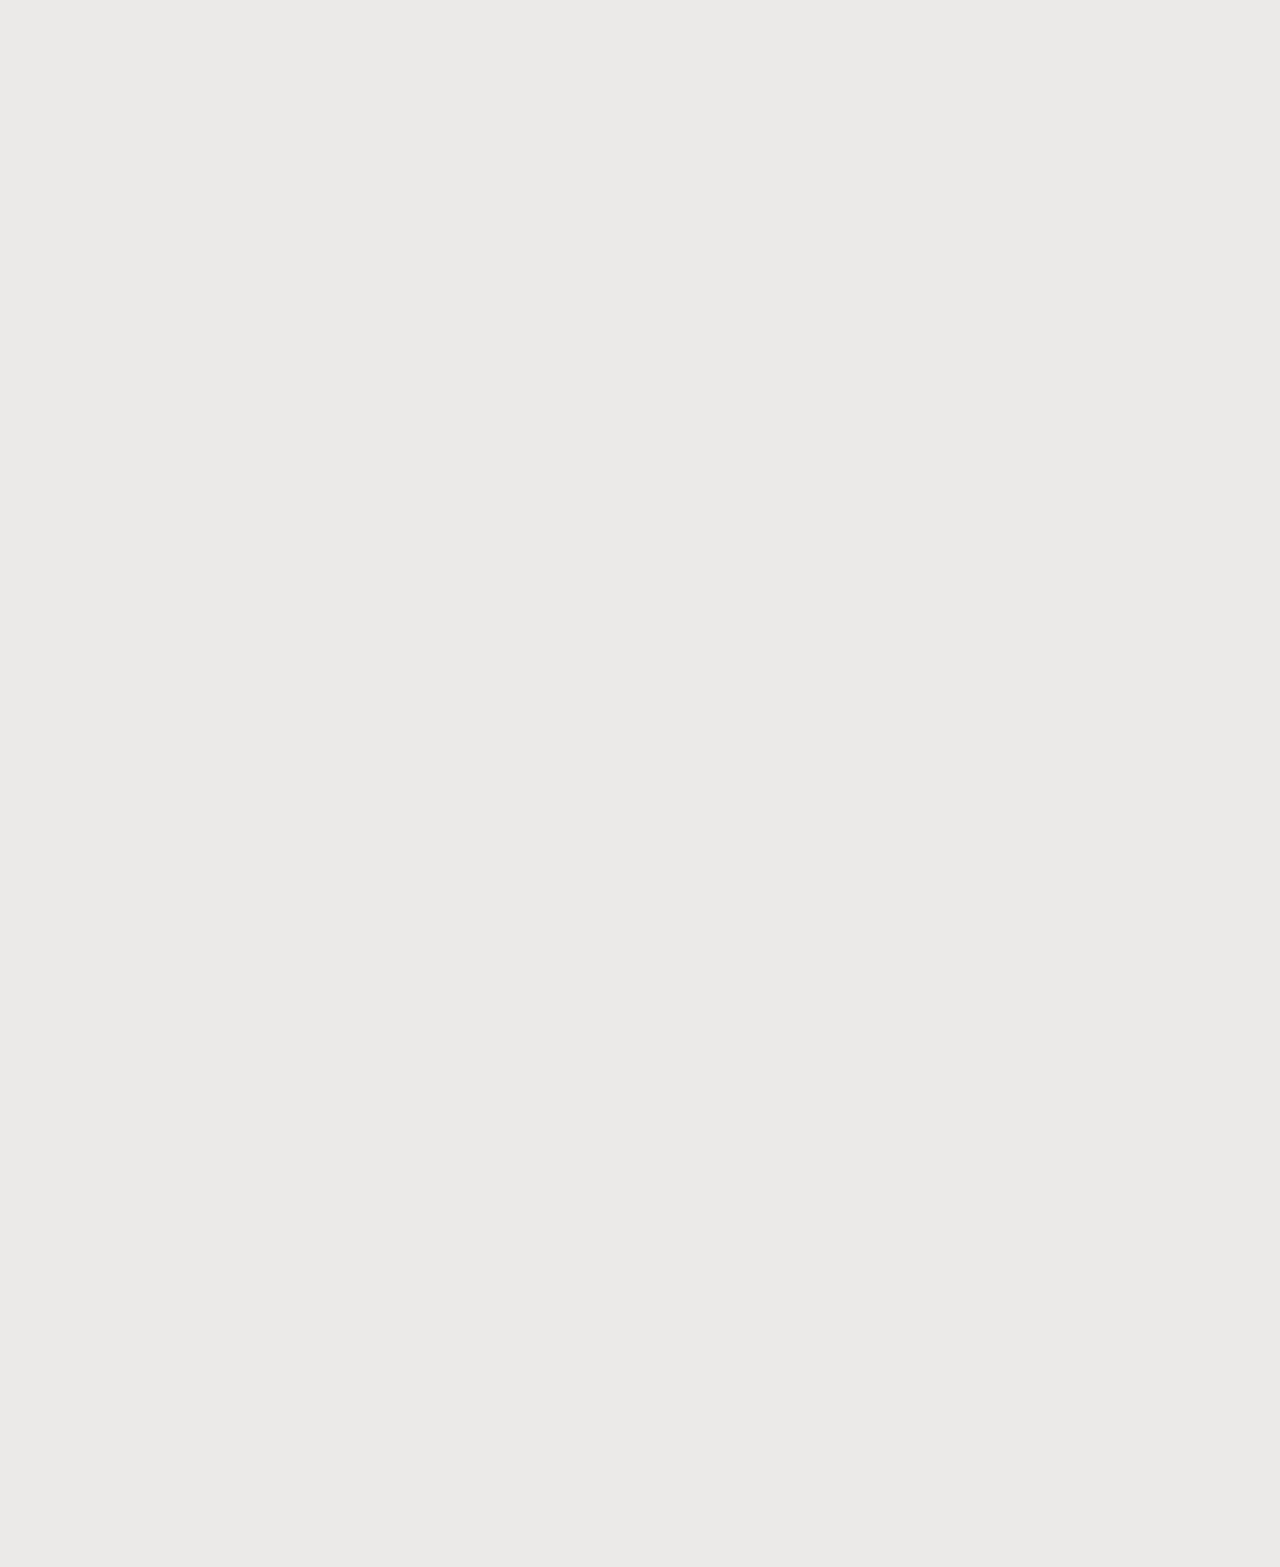
==== commit 21a1768d: "m3.1 (100%)" ====
--- a/content-event-list.html
+++ b/content-event-list.html
@@ -12,11 +12,11 @@
 <!-- IE optimized -->
 <meta http-equiv="X-UA-Compatible" content="IE=edge,chrome=1" />
 <!-- Mobile viewport optimized -->
-<meta name="viewport" content="width=device-width,maximum-scale=1.0" />
+<meta name="viewport" content="width=960,maximum-scale=1.0" />
 <!-- Base URL -->
 <base href="" />
 <!-- Title -->
-<title>Catholic Schools Office - Diocese of Broken Bay</title>
+<title>St Aloysius College - Kitchen Sink</title>
 <!-- Favicon -->
 <link rel="shortcut icon" href="favicon.ico" />
 <link rel="apple-touch-icon-precomposed" href="apple-touch-icon-precomposed.png" />
@@ -41,14 +41,12 @@
 </style>
 <!-- JS:VENDOR -->
 <script type="text/javascript" src="_lib/js/modernizr.all.js"></script><!-- modernizr -->
-<script type="text/javascript" src="_lib/js/respond.js"></script><!-- Respond -->
 <script type="text/javascript" src="_lib/js/jquery-1.8.3.js"></script><!-- jQuery -->
 <!-- JS:LIBS -->
 <script type="text/javascript" src="_lib/js/jquery.mobile.touch.js"></script><!-- touch gestures -->
 <script type="text/javascript" src="_lib/js/jquery.cycle.js"></script><!-- Cycle -->
 <script type="text/javascript" src="_lib/js/video-js/video.js"></script><!-- videoJS -->
 <script type="text/javascript" src="_lib/js/mejs/mediaelement-and-player.js"></script><!-- mejs -->
-<script type="text/javascript" src="_lib/js/placeholders.js"></script><!-- placeholders -->
 <!-- JS:FW -->
 <script type="text/javascript" src="_lib/js/fw.utils.js"></script><!-- utils -->
 <script type="text/javascript" src="_lib/js/fw.widgets.js"></script><!-- widgets -->
@@ -65,284 +63,165 @@
 <!-- DEBUG -->
 <div id="debugInfo" class="nfp debug" data-on="" data-width=""></div>
 <!-- LOADER -->
-<i id="loader" class="icon icon-spinner icon-spin"></i>
-<!-- PAGEBG-->
-<div id="pageBg" class="nfp"><div id="pageBgArt"></div></div>
+<img id="loader" class="icon-spin" src="_lib/img/img-loader.png" width="70" height="70" alt="" />
 <!-- CONTAINER -->
 <div id="container">
 	<!-- HEADER -->
 	<div id="header">
 		<div class="padder">
 			<!-- BRAND -->
-			<a class="brand" href="index.html">
-				<img class="crest" src="_lib/img/img-crest.png" width="90" height="70" alt="" />
-				<span class="title">Community <i class="small">of</i> Catholic Schools</span>
-				<span class="subtitle">Diocese of Broken Bay</span>
-			</a><!-- /BRAND -->
-			<!-- SEARCH -->
-			<div id="topSearch" class="nfp">
-				<form id="topSearchForm" action="content-search.html">
-					<input placeholder="Search Site" />
-					<a class="btnSearch" href="javascript:$('#topSearchForm').submit();"><i class="icon icon-search"></i></a>
-				</form>
-			</div><!-- /SEARCH -->
-		</div>
-	</div><!-- /HEADER -->
-	<!-- NAV -->
-	<div id="nav" class="nfp">
+			<a class="brand" href="index.html"><img class="crest" src="_lib/img/img-crest.png" width="160" height="110" alt="St Aloysius College" /></a>
+			<!-- NAV -->
+			<div id="nav" class="navItems nfp"><!--
+				--><a id="nav1" class="navItem" href="content.html">Our College</a><!--
+				--><a id="nav2" class="navItem" href="content.html">Enrolments</a><!--
+				--><a id="nav3" class="navItem" href="content.html">Learning &amp; Teaching</a><!--
+				--><a id="nav4" class="navItem selected" href="content-news-list.html">News &amp; Events</a><!--
+				--><a id="nav5" class="navItem" href="content.html">Our Community</a><!--
+				--><a id="nav6" class="navItem" href="content.html">Location &amp; Contact</a><!--
+			--></div>
+		</div>
+	</div><!-- /HEADER -->	
+	<!-- BANNER -->
+	<div id="banner">
+		<img class="bgImg" src="_lib/img/banner-4.jpg" width="1280" height="250" alt=""/>
 		<div class="padder">
-			<a id="navSelect" href="#"><span class="label">Menu</span><i class="icon icon-reorder"></i></a>
-			<div id="navItems"><!--
-			--><a id="nav0" class="navItem" href="landing.html"><span class="label">About Us</span></a><!--
-			--><a id="nav1" class="navItem" href="landing.html"><span class="label">Mission</span></a><!--
-			--><a id="nav2" class="navItem" href="landing.html"><span class="label">Learning &amp; Teaching</span></a><!--
-			--><a id="nav3" class="navItem" href="landing.html"><span class="label">Student Wellbeing</span></a><!--
-			--><a id="nav4" class="navItem" href="schools.html"><span class="label">Schools</span></a><!--
-			--><a id="nav5" class="navItem" href="content.html"><span class="label">Careers</span></a><!--
-			--><a id="nav6" class="navItem selected" href="landing-news.html"><span class="label">News Centre</span></a><!--
-			--><a id="nav7" class="navItem" href="content.html"><span class="label">Contact</span></a><!--
-			--></div>
-		</div>
-	</div><!-- /NAV -->	
-	<!-- BANNER -->
-	<div id="banner" class="pattern">
-		<img class="bgImg" src="___samples/ph-banner.jpg" alt=""/>
-		<div class="padder">
-			<!-- ARTICLE -->
-			<div class="article">
-				<a class="btnBox compact highlight secLabel" href="#"><i class="iconInline left icon-angle-left"></i><span class="label">News Centre</span></a>
-				<h1 class="title">Event Calendar</h1>
-			</div>
+			<!-- HEADLINE -->
+			<h1 class="headline">News &amp; Events</h1>
 		</div>
 	</div><!-- /BANNER -->
 	<!-- CONTENT -->
-	<div id="content">
-		<div id="utilsTop">
-			<div class="padder clearfix">
-				<!-- MAIN -->
-				<div class="main">
-					<h2 class="utilsHeading withTopGap"><a href="#"><i class="iconInline left icon-angle-left"></i></a><a href="#"><i class="iconInline icon-angle-right"></i></a>November 2013</h2>
-				</div><!-- /MAIN -->
-			</div>
-		</div>
+	<div id="content" class="grey">
 		<div class="padder clearfix">
 			<!-- MAIN -->
 			<div id="main" class="clearfix">
-				
 				<!-- COLFULL -->
 				<div class="colFull">
-					
-					<!-- DAY -->
-					<div class="itemList event">
-						<h3 class="header">
-							<i class="icon">01</i>
-							<span class="label">Thursday</span>
-						</h3>
-						<div class="padder contentViewport">
-							<!-- EVENT -->
-							<div class="evt clearfix">
-								<h5 class="time">12:00 PM &ndash; 16:30 PM</h5>
-								<h4 class="title">Duis aliquet egestas purus in blandit</h4>
-							</div>
-						</div>
-					</div><!-- /DAY -->					
-					<!-- DAY -->
-					<div class="itemList event today">
-						<h3 class="header">
-							<i class="icon">02</i>
-							<span class="label">Friday</span>
-						</h3>
-						<div class="padder contentViewport">
-							<!-- EVENT -->
-							<div class="evt clearfix">
-								<h5 class="time">09:00 AM &ndash; 12:30 PM</h5>
-								<h4 class="title"><a href="content-event.html">Nunc eu ullamcorper odio ac lectus vestibulum</a></h4>
-							</div>
-							<!-- EVENT -->
-							<div class="evt clearfix">
-								<h5 class="time">08:30 PM</h5>
-								<h4 class="title"><a href="content-event.html">In pellentesque faucibus vestibulum. Nulla at nulla justo, eget luctus tortor. Nulla facilisi.</a></h4>
-							</div>
-							<!-- EVENT -->
-							<div class="evt clearfix">
-								<h5 class="time">12:00 PM &ndash; 16:30 PM</h5>
-								<h4 class="title">Duis aliquet egestas purus in blandit</h4>
-							</div>
-						</div>
-					</div><!-- /DAY -->
-					<!-- DAY -->
-					<div class="itemList event">
-						<h3 class="header">
-							<i class="icon">03</i>
-							<span class="label">Saturday</span>
-						</h3>
-						<div class="padder contentViewport">
-							<!-- EVENT -->
-							<div class="evt clearfix">
-								<h5 class="time">08:30 PM</h5>
-								<h4 class="title"><a href="content-event.html">Nulla at nulla justo, eget luctus tortor. Nulla facilisi.</a></h4>
-							</div>
-							<!-- EVENT -->
-							<div class="evt clearfix">
-								<h5 class="time">12:00 PM &ndash; 16:30 PM</h5>
-								<h4 class="title">Duis aliquet egestas purus in blandit</h4>
-							</div>
-						</div>
-					</div><!-- /DAY -->
-					<!-- DAY -->
-					<div class="itemList event">
-						<h3 class="header">
-							<i class="icon">04</i>
-							<span class="label">Sunday</span>
-						</h3>
-						<div class="padder contentViewport">
-							<!-- EVENT -->
-							<div class="evt clearfix">
-								<h5 class="time">08:30 PM</h5>
-								<h4 class="title"><a href="content-event.html">In pellentesque faucibus vestibulum. Nulla at nulla justo, eget luctus tortor. Nulla facilisi.</a></h4>
-							</div>
-						</div>
-					</div><!-- /DAY -->
-					<!-- DAY -->
-					<div class="itemList event">
-						<h3 class="header">
-							<i class="icon">05</i>
-							<span class="label">Monday</span>
-						</h3>
-						<div class="padder contentViewport">
-							<!-- EVENT -->
-							<div class="evt clearfix">
-								<h5 class="time">09:00 AM &ndash; 12:30 PM</h5>
-								<h4 class="title"><a href="content-event.html">Nunc eu ullamcorper odio ac lectus vestibulum</a></h4>
-							</div>
-						</div>
-					</div><!-- /DAY -->
-					
+					<!-- LISTING -->
+					<div class="listing events">
+						<!-- DAY -->
+						<div class="itemList event">
+							<h3 class="header">
+								<i class="icon">01</i>
+								<span class="label">Thursday</span>
+							</h3>
+							<div class="padder contentViewport">
+								<!-- EVENT -->
+								<div class="evt clearfix">
+									<h5 class="time">12:00 PM &ndash; 16:30 PM</h5>
+									<h4 class="title">Duis aliquet egestas purus in blandit</h4>
+								</div>
+							</div>
+						</div><!-- /DAY -->					
+						<!-- DAY -->
+						<div class="itemList event today">
+							<h3 class="header">
+								<i class="icon">02</i>
+								<span class="label">Friday</span>
+							</h3>
+							<div class="padder contentViewport">
+								<!-- EVENT -->
+								<div class="evt clearfix">
+									<h5 class="time">09:00 AM &ndash; 12:30 PM</h5>
+									<h4 class="title"><a href="content-event.html">Nunc eu ullamcorper odio ac lectus vestibulum</a></h4>
+								</div>
+								<!-- EVENT -->
+								<div class="evt clearfix">
+									<h5 class="time">08:30 PM</h5>
+									<h4 class="title"><a href="content-event.html">In pellentesque faucibus vestibulum. Nulla at nulla justo, eget luctus tortor. Nulla facilisi.</a></h4>
+								</div>
+								<!-- EVENT -->
+								<div class="evt clearfix">
+									<h5 class="time">12:00 PM &ndash; 16:30 PM</h5>
+									<h4 class="title">Duis aliquet egestas purus in blandit</h4>
+								</div>
+							</div>
+						</div><!-- /DAY -->
+						<!-- DAY -->
+						<div class="itemList event">
+							<h3 class="header">
+								<i class="icon">03</i>
+								<span class="label">Saturday</span>
+							</h3>
+							<div class="padder contentViewport">
+								<!-- EVENT -->
+								<div class="evt clearfix">
+									<h5 class="time">08:30 PM</h5>
+									<h4 class="title"><a href="content-event.html">Nulla at nulla justo, eget luctus tortor. Nulla facilisi.</a></h4>
+								</div>
+								<!-- EVENT -->
+								<div class="evt clearfix">
+									<h5 class="time">12:00 PM &ndash; 16:30 PM</h5>
+									<h4 class="title">Duis aliquet egestas purus in blandit</h4>
+								</div>
+							</div>
+						</div><!-- /DAY -->
+						<!-- DAY -->
+						<div class="itemList event">
+							<h3 class="header">
+								<i class="icon">04</i>
+								<span class="label">Sunday</span>
+							</h3>
+							<div class="padder contentViewport">
+								<!-- EVENT -->
+								<div class="evt clearfix">
+									<h5 class="time">08:30 PM</h5>
+									<h4 class="title"><a href="content-event.html">In pellentesque faucibus vestibulum. Nulla at nulla justo, eget luctus tortor. Nulla facilisi.</a></h4>
+								</div>
+							</div>
+						</div><!-- /DAY -->
+						<!-- DAY -->
+						<div class="itemList event">
+							<h3 class="header">
+								<i class="icon">05</i>
+								<span class="label">Monday</span>
+							</h3>
+							<div class="padder contentViewport">
+								<!-- EVENT -->
+								<div class="evt clearfix">
+									<h5 class="time">09:00 AM &ndash; 12:30 PM</h5>
+									<h4 class="title"><a href="content-event.html">Nunc eu ullamcorper odio ac lectus vestibulum</a></h4>
+								</div>
+							</div>
+						</div><!-- /DAY -->
+					</div><!-- /LISTING -->				
 				</div><!-- /COLFULL -->
-				
 			</div><!-- /MAIN -->
 			<!-- ASIDE -->
-			<div id="aside" class="shiftUpLess">
-			
-				<!-- ACTIONS -->
-				<div class="item trq">
-					<h4 class="header bgc"><span class="label">Also in This Section</span></h4>
-					<a class="btnItem hoverc" href="#"><i class="iconInline circle bgc left fwicon-hat">&nbsp;</i><span class="label">Term Dates</span></a>
-					<a class="btnItem hoverc" href="#"><i class="iconInline circle bgc left fwicon-view">&nbsp;</i><span class="label">Open Days</span></a>
-					<a class="btnItem hoverc" href="#"><i class="iconInline circle bgc left fwicon-download">&nbsp;</i><span class="label">Annual Reports</span></a>
-					<a class="btnItem hoverc" href="#"><i class="iconInline circle bgc left fwicon-book-open">&nbsp;</i><span class="label">Broken Bay News</span></a>
-				</div><!-- /ACTIONS -->
-			
+			<div id="aside">
+				<!-- SIDENAV -->
+				<ul id="sideNav">
+					<li><a href="content.html"><span class="label">Curriculum Overview</span></a></li>
+					<li>
+						<a href="content.html"><span class="label">Co-Curricular Activities</span></a>
+						<ul>
+							<li><a href="content.html"><i class="icon icon-chevron-right"></i><span class="label">Sports</span></a></li>
+							<li><a href="content.html"><i class="icon icon-chevron-right"></i><span class="label">Production</span></a></li>
+							<li><a href="content.html"><i class="icon icon-chevron-right"></i><span class="label">Debating</span></a></li>
+							<li><a href="content.html"><i class="icon icon-chevron-right"></i><span class="label">Social Justice</span></a></li>
+							<li><a href="content.html"><i class="icon icon-chevron-right"></i><span class="label">Outdoor Education Program</span></a></li>
+							<li><a href="content.html"><i class="icon icon-chevron-right"></i><span class="label">Italy Trip</span></a></li>
+							<li><a href="content.html"><i class="icon icon-chevron-right"></i><span class="label">Music Camp</span></a></li>
+						</ul>	
+					</li>
+					<li><a href="content-forms.html"><span class="label">Forms</span></a></li>
+					<li><a href="content-kitchensink.html"><span class="label">Kitchen Sink</span></a></li>
+					<li><a href="content-news-list.html"><span class="label">News listing</span></a></li>
+					<li class="selected"><a class="selected" href="content-event-list.html"><span class="label">Events listing</span></a></li>
+					<li><a href="content-resource-list.html"><span class="label">Resources listing</span></a></li>
+				</ul><!-- /SIDENAV -->
 			</div><!-- /ASIDE -->
 		</div>
 	</div><!-- /CONTENT -->
-	<!-- MEGAFOOTER -->
-	<div id="megafooter">
-		<div class="padder clearfix">
-			<div id="megafooterInfoBg"></div>
-			<div id="megafooterLinks" class="clearfix">
-				<div class="col3a">
-					<h4 class="heading">About Us</h4>
-					<ul class="links">
-						<li><a href="#">Overview</a></li>
-						<li><a href="#">Director's Message</a></li>
-						<li><a href="#">Strategic Plan</a></li>
-						<li><a href="#">Organisational Structure</a></li>
-						<li><a href="#">Diocesan Schools Board</a></li>
-						<li><a href="#">Mission Services</a></li>
-						<li><a href="#">Educational Services</a></li>
-						<li><a href="#">ICLT Services</a></li>
-						<li><a href="#">Human Services</a></li>
-						<li><a href="#">Financial Services</a></li>
-						<li><a href="#">Contacts</a></li>
-					</ul>
-					<h4 class="heading">Mission</h4>
-					<ul class="links">
-						<li><a href="#">Catholic Identity</a></li>
-						<li><a href="#">Mission and Values</a></li>
-						<li><a href="#">Bishop's Message</a></li>
-						<li><a href="#">Catholic Worldview Lorem Ipsum Dolor</a></li>
-						<li><a href="#">Other Issues</a></li>
-						<li><a href="#">Synod Outcomes</a></li>
-						<li><a href="#">Faith Formation</a></li>
-					</ul>
-				</div>
-				<div class="col3b">
-					<h4 class="heading">Learning &amp; Teaching</h4>
-					<ul class="links">
-						<li><a href="#">Curriculum Overview</a></li>
-						<li><a href="#">Religious Education</a></li>
-						<li><a href="#">Literacy</a></li>
-						<li><a href="#">Numeracy</a></li>
-						<li><a href="#">Technology</a></li>
-						<li><a href="#">National Testing</a></li>
-						<li><a href="#">Leading Learning</a></li>
-						<li><a href="#">Special Needs</a></li>
-						<li><a href="#">Gifted Education</a></li>
-						<li><a href="#">Aboriginal Education</a></li>
-						<li><a href="#">Policies and Procedures</a></li>
-					</ul>
-					<h4 class="heading">Student Wellbeing</h4>
-					<ul class="links">
-						<li><a href="#">School Culture</a></li>
-						<li><a href="#">Policies and Procedures</a></li>
-						<li><a href="#">Professional Learning</a></li>
-						<li><a href="#">Positive Behaviour</a></li>
-						<li><a href="#">Cyber Safety</a></li>
-						<li><a href="#">Safe School Curriculum</a></li>
-						<li><a href="#">Healthy Lifestyle</a></li>
-						<li><a href="#">Early Intervention</a></li>
-						<li><a href="#">Student Support</a></li>
-						<li><a href="#">Parent Engagement</a></li>
-						<li><a href="#">Community Parterships</a></li>
-					</ul>
-				</div>
-				<div class="col3c">
-					<h4 class="heading">Schools</h4>
-					<ul class="links">
-						<li><a href="#">Overview</a></li>
-						<li><a href="#">Primary Schools</a></li>
-						<li><a href="#">Secondary Schools</a></li>
-						<li><a href="#">Term Dates</a></li>
-						<li><a href="#">School Improvement</a></li>
-						<li><a href="#">Diocesan Parents Council</a></li>
-						<li><a href="#">CASTnet</a></li>
-						<li><a href="#">Policies and Procedures</a></li>
-						<li><a href="#">Open Days</a></li>
-						<li><a href="#">School News</a></li>
-					</ul>
-					<h4 class="heading">News Centre</h4>
-					<ul class="links">
-						<li><a href="#">Latest News</a></li>
-						<li><a href="#">School News</a></li>
-						<li><a href="#">Calendar of Events</a></li>
-						<li><a href="#">Term Dates</a></li>
-						<li><a href="#">Open Days</a></li>
-						<li><a href="#">Annual Reports</a></li>
-						<li><a href="#">Broken Bay News</a></li>
-					</ul>
-				</div>
-			</div>
-			<div id="megafooterInfo">
-				<div class="brand">
-					<img class="crest" src="_lib/img/img-crest-invert.png" width="90" height="70" alt="" />
-					<span class="title">Community <i class="small">of</i> Catholic Schools</span>
-					<span class="subtitle">Diocese of Broken Bay</span>
-				</div>
-				<div class="contact">
-					<p>Caroline Chisholm Centre<br />Building 2, 423 Pennant Hills Rd,<br />Pennant Hills NSW 2120</p>
-					<p>PO BOX 967<br />Pennant Hills NSW 1715</p>
-					<p>Phone +61 (0)2 9847 0000<br />Fax +61 (0)2 9847 0001<br />Email <a class="underline" href="mailto:cso@dbb.catholic.edu.au">cso@dbb.catholic.edu.au</a></p>
-					<p class="social"><span class="label">Follow Us</span><a href="#"><i class="iconInline circle icon-facebook"></i></a><a href="#"><i class="iconInline circle icon-twitter"></i></a><a href="#"><i class="iconInline circle icon-youtube"></i></a></p>
-				</div>
-			</div>
-		</div>
-	</div><!-- /MEGAFOOTER -->
 	<!-- FOOTER -->
 	<div id="footer">
 		<div class="padder">
+			<div id="footerContacts">
+				<p><b><i>St Aloysius College</i></b> PO Box 2072 Hotham Hill, North Melbourne, VC 3051 Australia</p>
+				<p>Telephone (03) 9329 0411&nbsp;&nbsp;|&nbsp;&nbsp;<a href="mailto:principal@aloysius.vic.edu.au">principal@aloysius.vic.edu.au</a></p>
+			</div>
 			<ul id="footerLinks" class="clearfix">
-				<li>&copy; Catholic Schools Office 2013</li>
+				<li>&copy; St Aloysius College 2014</li>
 				<li><a href="#">Contact Us</a></li>
 				<li><a href="#">Terms of Use</a></li>
 				<li><a href="#" target="_blank">Login</a></li>
--- a/_lib/css/common.css
+++ b/_lib/css/common.css
@@ -36,10 +36,10 @@
     color:#000; background:#ccc; }
 
 /* Link styles*/
-a           { color: #00aab8; /*theme green*/ } 
-a:visited   { color: #00aab8; /*theme green*/ }
-a:hover     { color: #00aab8; /*theme green*/ }
-a:focus     { color: #00aab8; /*theme green*/ }
+a           { color: #57a2db; /*theme blue*/ } 
+a:visited   { color: #57a2db; /*theme blue*/ }
+a:hover     { color: #57a2db; /*theme blue*/ }
+a:focus     { color: #57a2db; /*theme blue*/ }
 
 /* Link transitions */
 a {
@@ -66,7 +66,7 @@
 
 /* ==========================================================================
    Primary Styles
-   Author: JX 201308
+   Author: JX 201404
    ========================================================================== */
 
 
@@ -106,41 +106,35 @@
 /* body */
 body.ps { 
 	position:relative; margin:0; padding:0;
-	color:#222; background:#ebebeb url(../img/bg-tile-wave.png) center top; 
-	font-family:'Montserrat',sans-serif; font-size:15px; font-weight:400; line-height:24px; }
+	color:#222; background:#ebeae8; 
+	font-family:'Asap',sans-serif; font-size:18px; font-weight:400; line-height:26px; }
 	
 	/* -------------------------------------------------------------------------- */
 	/* blockings */
 	#container, 
-		#header, #nav, #banner, #content, #utilsTop, #megafooter, #footer, .section,
+		#header, #banner, #content, #footer, .section,
 			#header 	> .padder,
-			#nav 		> .padder,
 			#banner 	> .padder,
 			#content 	> .padder,
-			#utilsTop	> .padder,
-			#megafooter > .padder,
 			#footer 	> .padder,
 			.section 	> .padder { 
 		display:block; position:relative; width:auto; height:auto; margin:0 auto; padding:0; }
 		
 	/* container */
 	#container { 
-		min-width:0px; max-width:1440px; }
+		min-width:960px; max-width:1280px; }
 	
 	/* sections */
-	#header, #nav, #banner, #content, #utilsTop, #megafooter, #footer, .section { 
-		min-width:300px; max-width:100%; }	
+	#header, #banner, #content, #footer, .section { 
+		width:auto; }	
 		
 	/* padders */
 	#header 	> .padder,
-	#nav 		> .padder,
 	#banner 	> .padder,
 	#content 	> .padder,
-	#utilsTop	> .padder,
-	#megafooter > .padder,
 	#footer 	> .padder,
 	.section 	> .padder {
-		min-width:0px; max-width:960px; }
+		width:960px; }
 
 
 /* ==========================================================================
@@ -151,30 +145,20 @@
 html, body { height:100% }
 
 /* pageBg */
-#pageBg { 
-	display:none; position:absolute; top:0; left:0; width:100%; height:1080px; margin:0; padding:0; overflow:hidden; z-index:-999;
-	background:url(../img/bg-tile-shadow.png) 0 0 repeat-x;
-	visibility:hidden; opacity:0;
-	/*transition*/
-	/*-webkit-transform:translate3d(0,0,0);*/
-	-webkit-transition:opacity 0.3s ease-in-out;
-	-moz-transition:opacity 0.3s ease-in-out;
-	-o-transition:opacity 0.3s ease-in-out;
-	transition:opacity 0.3s ease-in-out; }
-	
-	#pageBgArt { 
-		position:absolute; top:0; left:0; width:100%; height:100%;
-		background:url(../img/bg-art.jpg) center top no-repeat; }
-
-/* responsive */	
-@media only screen and (min-width:1400px) {
-	
-	/* force shown */
-	.wf-active #pageBg,
-	.wf-inactive #pageBg { display:block!important; visibility:visible; opacity:1; }
-
+#pageBg { display:none; }
+
+
+/* ==========================================================================
+   structure - CONTAINER
+   ========================================================================== */
+
+/* responsive */
+@media only screen and (min-width:1280px) {
+	/* add container shadow */
+	#container { 
+		/*box-shadow*/-webkit-box-shadow:0px 0px 5px 0px rgba(0,0,0,0.25); box-shadow:0px 0px 5px 0px rgba(0,0,0,0.25); }	
 }
-
+		
 
 /* ==========================================================================
    structure - HEADER
@@ -182,103 +166,18 @@
 
 /* ------------------------------------------------------------------------------ */
 /* container */
-#header { background:#ededed; }
-	
-	/* padder */
-	#header > .padder { padding:35px 0; }
+#header { background:#fff; }
 	
 	/* -------------------------------------------------------------------------- */
 	/* brand */
 	#header .brand { 
-		display:block; position:relative; width:510px; height:auto; margin:0; padding:0; overflow:hidden;
+		display:block; position:absolute; top:50%; left:20px; width:160px; height:110px; margin:-55px 0 0 0; padding:0;
 		text-decoration:none!important; cursor:pointer; }
-		
-		/* common */
-		#header .brand span { 
-			display:block; width:auto; margin:0 0 0 110px; overflow:hidden; }
-			
-		/* title */
-		#header .brand .title { 
-			margin-top:20px;
-			color:#1f353f; font-family:'Merriweather',serif; font-weight:700; font-size:24px; line-height:25px; }
-			#header .brand .title .small { font-size:18px; font-style:normal; }
-			
-		/* subtitle */
-		#header .brand .subtitle { 
-			color:#1a9ba6; font-weight:700; font-size:14px; line-height:20px; text-transform:uppercase; }
 			
 		/* img */
 		#header .brand img { 
-			display:block; position:absolute; top:0; left:10px; width:90px; height:auto; }
-	
-	/* ------------------------------------------------------------------------------ */
-	/* topSearch */
-	#header #topSearch,
-	#header #topSearchForm { 
-		position:relative; width:295px; height:45px; margin:0; padding:0; overflow:hidden; }
-	#header #topSearch { 
-		position:absolute; top:50%; right:0; margin-top:-23px; }
-		
-		/* ------------------------------------------------------------------------------ */
-		/* input */
-		#header #topSearch input { 
-			display:block; position:absolute; top:0; left:0; width:210px; height:21px; margin:0; padding:12px 20px; overflow:hidden;
-			color:#1f353f; background:#fff; border:none;
-			font-family:'Montserrat',sans-serif; font-weight:400; font-size:16px; line-height:21px; }
-
-		/* placeholder */
-		#header #topSearch input::-webkit-input-placeholder 	{ color:#8f9a9f; }
-		#header #topSearch input:-moz-placeholder 				{ color:#8f9a9f; }
-		#header #topSearch input::-moz-placeholder 				{ color:#8f9a9f; }
-		#header #topSearch input:-ms-input-placeholder			{ color:#8f9a9f; }		
-		
-		/* ------------------------------------------------------------------------------ */
-		/* btnSearch */
-		#header #topSearch .btnSearch { 
-			display:block; position:absolute; top:0; right:0; width:45px; height:45px; margin:0; padding:0; overflow:hidden;
-			color:#fff; background:#ccc; text-decoration:none;
-			font-size:21px; font-weight:normal; line-height:45px;
-			cursor:pointer!important; }
-		
-		/* interaction */
-		#header #topSearch .btnSearch:hover,
-		#header #topSearch .btnSearch:focus,
-		#header #topSearch .btnSearch:active { 
-			background:#00aab8; text-decoration:none; }
-			
-			/* icon */
-			#header #topSearch .btnSearch .icon { 
-				top:0; left:0; width:100%; height:100%; }
-		
-/* ------------------------------------------------------------------------------ */
-/* header responsive */
-@media only screen and (max-width:810px) {
-	
-	/* shrink brand */
-	#header .brand 				{ width:280px; }
-	#header .brand .title 		{ margin-top:12px; font-size:18px; line-height:20px; }
-	#header .brand .subtitle 	{ font-size:11px; }
-	/* shrink search */
-	#header #topSearch,
-	#header #topSearchForm 		{ width:245px; }
-	#header #topSearch input 	{ width:160px; }
-
-}
-@media only screen and (max-width:560px) {
-	
-	/* shrink header */
-	#header > .padder 			{ padding:20px 0; }
-	/* center brand */
-	#header .brand 				{ margin:0 auto; }
-	/* shrink brand img */
-	#header .brand img 			{ width:75px; }
-	#header .brand span			{ margin-left:90px; }
-	#header .brand .title 		{ margin-top:2px; }
-	/* hide search */
-	#header #topSearch 			{ display:none; }
-	
-}
-
+			display:block; width:100%; height:auto; }
+	
 
 /* ==========================================================================
    structure - NAV
@@ -286,135 +185,52 @@
    
 /* -------------------------------------------------------------------------- */
 /* container */ 
-#nav { overflow:hidden; background:#1f353f; }
-
-	/* ------------------------------------------------------------------------------ */
-	/* navSelect */
-	#navSelect { display:none; }
-	
-	/* ------------------------------------------------------------------------------ */
-	/* navItems */
-	#navItems { 
-		margin:0; padding:0; overflow:hidden; 
-		white-space:nowrap; text-overflow:ellipsis; text-align:center; }
-	
-		/* navItem */
-		#nav .navItem { 
-			display:inline-block; width:auto; height:60px; margin:0; padding:0; overflow:hidden; 
-			color:#bcbfc1; font-size:16px; font-weight:700; line-height:26px; text-align:center; vertical-align:middle;
-			text-decoration:none!important; outline:0 none!important;
-			/*transition*/
-			/*-webkit-transform:translate3d(0,0,0);*/
-			-webkit-transition:color 0.3s ease-in-out, background-color 0.3s ease-in-out;
-			-moz-transition:color 0.3s ease-in-out, background-color 0.3s ease-in-out;
-			-o-transition:color 0.3s ease-in-out, background-color 0.3s ease-in-out;
-			transition:color 0.3s ease-in-out, background-color 0.3s ease-in-out; }
-		
-		/* oldie fix */
-		.oldie #nav .navItem { 
-			letter-spacing:-1px; }
-			
-			/* items - label */
-			#nav .navItem .label { 
-				display:block; width:auto; margin:16px 10px; padding:0 3px; 
-				white-space:nowrap;	border-bottom:2px solid transparent; }
-				
-		/* navItem - interaction */	
-		.no-touch #nav .navItem:hover,
-		.no-touch #nav .navItem:focus,
-		.touch #nav .navItem:active { 
-			color:#fff; }
-		
-		/* navItem - selected */
-		#nav .navItem.selected,
-		#nav .navItem.selected .label,
-		.no-touch #nav .navItem.selected:hover,
-		.no-touch #nav .navItem.selected:focus,
-		.touch #nav .navItem.selected:active { 
-			color:#fff; border-bottom-color:#06b4c3; 
-			/*pointer-events:none;*/ cursor:pointer; }
-	
-/* ------------------------------------------------------------------------------ */
-/* nav responsive */
-@media only screen and (max-width:980px) {
-	
-	/* reduece item size */
-	#nav .navItem .label { margin-left:8px; margin-right:8px; font-size:14px; }
-
-}
-@media only screen and (max-width:900px) {
-	
-	/* reduece item size */
-	#nav .navItem .label { margin-left:6px; margin-right:6px; font-size:13px; }
-
-}
-@media only screen and (max-width:760px) {
-	
-	/* reduece item size */
-	#nav .navItem .label { margin-left:4px; margin-right:4px; font-size:11px; }
-
-}
-@media only screen and (max-width:640px) {
-	
-	/* ------------------------------------------------------------------------------ */
-	/* switch to drop down */
-	#nav { 
-		width:auto; height:45px/*auto*/; 
+#nav.navItems { 
+	margin:0 0 0 200px; padding:60px 0; overflow:hidden;
+	text-align:right; }
+	
+	/* navItem */
+	#nav .navItem { 
+		display:inline-block; position:relative; width:auto; height:auto; margin:0 10px; padding:0;
+		color:#333; font-size:15px; line-height:30px; font-weight:700; font-style:italic;/* IE7: font breaks layout */
+		white-space:nowrap; vertical-align:middle;
+		text-decoration:none!important; outline:0 none!important;
 		/*transition*/
-		-webkit-transition:height 0.3s ease-in-out;
-		-moz-transition:height 0.3s ease-in-out;
-		-o-transition:height 0.3s ease-in-out;
-		transition:height 0.3s ease-in-out; }
-					
-		/* ------------------------------------------------------------------------------ */
-		/* navItem */		
-		#nav #navSelect,
-		#nav #navItems .navItem { 
-			display:block; width:auto; height:auto/*44px*/; margin:0; padding:0; overflow:hidden;
-			color:#fff; background:none; border-top:1px solid #324c57;
-			font-size:18px; line-height:44px; text-align:left;
-			text-decoration:none!important; }
-		#nav #navItems .navItem { color:#bcbfc1; }
-			
-			/* label */
-			#nav #navSelect .label,
-			#nav .navItem .label 	{ margin:0; padding:0 25px; border-bottom:none!important; }
-			#nav .navItem .label 	{ font-size:15px; }
-		
-		/* interaction */	
-		.no-touch #nav #navItems .navItem:hover,
-		.no-touch #nav #navItems .navItem:focus,
-		.touch #nav #navItems .navItem:active 				{ color:#fff; background:#06b4c3; }
-		
-		/* selected */
-		#nav #navItems .navItem.selected,
-		#nav #navItems .navItem.selected .label,
-		.no-touch #nav #navItems .navItem.selected:hover,
-		.no-touch #nav #navItems .navItem.selected:focus,
-		.touch #nav #navItems .navItem.selected:active 		{ color:#06b4c3; background:none; }
-		
-		/* ------------------------------------------------------------------------------ */
-		/* navSelect */
-		#nav #navSelect { 
-			position:relative; height:45px;
-			background:#182932; border:none;
-			font-size:18px; font-weight:700; line-height:45px;
-			outline:0 none!important; cursor:pointer!important; }
-		
-			/* icon */
-			#nav #navSelect .icon { 
-				top:0; right:0; width:45px; height:45px; margin:0; padding:0; overflow:hidden;
-				color:#fff; font-size:21px; line-height:45px; }
-			.no-touch #nav #navSelect .icon:hover,
-			.no-touch #nav #navSelect .icon:focus,
-			.touch #nav #navSelect .icon:active { 
-				background:#1a9ba6; }
-	
-	/* -------------------------------------------------------------------------- */
-	/* IE fix */
-	.ie #nav.active { height:auto!important; }
-	
-}
+		/*-webkit-transform:translate3d(0,0,0);*/
+		-webkit-transition:color 0.3s ease-in-out;
+		-moz-transition:color 0.3s ease-in-out;
+		-o-transition:color 0.3s ease-in-out;
+		transition:color 0.3s ease-in-out; }
+		
+		/* underline */
+		#nav .navItem:after { 
+			content:'';
+			display:none; position:absolute; left:0; bottom:0; width:100%; height:2px; overflow:hidden;
+			background:url(../img/bg-dotted-blue.png) left bottom repeat-x;
+			border:4px solid #fff; border-top:none; border-bottom:none; 
+			/*box-sizing*/-webkit-box-sizing:border-box; -moz-box-sizing:border-box; box-sizing:border-box; }
+		
+	/* oldie fix */
+	.oldie #nav .navItem { letter-spacing:-1px; }	
+	
+	/* ie7 overflow-x fix */
+	.ie7 #nav .navItem { float:left; }
+		
+	/* navItem - interaction */	
+	.no-touch #nav .navItem:hover,
+	.no-touch #nav .navItem:focus,
+	.touch #nav .navItem:active { 
+		color:#57a2db; }
+	
+	/* navItem - selected */
+	#nav .navItem.selected,
+	.no-touch #nav .navItem.selected:hover,
+	.no-touch #nav .navItem.selected:focus,
+	.touch #nav .navItem.selected:active { 
+		color:#57a2db; cursor:pointer; }
+		
+		#nav .navItem.selected:after { 
+			display:block; }
 
 
 /* ================================================================================================== */
@@ -422,19 +238,9 @@
 /* ================================================================================================== */
 
 /* -------------------------------------------------------------------------- */
-/* sideNavHeader */
-#sideNavHeader { 
-	position:relative; width:auto; height:auto; margin:0; padding:12px 20px; overflow:hidden;
-	color:#fff; background:#00aab8;
-	font-size:18px; font-weight:700; line-height:21px; }
-.oldie #sideNavHeader { 
-	letter-spacing:-1px; }
-
-/* -------------------------------------------------------------------------- */
 /* container */
 #sideNav { 
-	list-style:none; margin:0 0 24px 0; padding:0; width:auto; height:auto; overflow:hidden;
-	background:#fff; }
+	list-style:none; margin:0; padding:0; width:auto; height:auto; }
 	
 /* genesis contextmenu output error fix */
 #sideNav + ul { display:none; }
@@ -442,8 +248,8 @@
 	/* ------------------------------------------------------------------------------ */
 	/* icon */
 	#sideNav .icon {	 
-		display:none; position:absolute; width:12px; height:12px; margin:0; overflow:hidden;
-		color:#d0d0d0; font-size:12px; line-height:12px; text-align:left; text-indent:0;
+		display:none; position:absolute; width:1em; height:1em; margin:0; overflow:hidden;
+		font-size:12px; line-height:1em; text-align:left; text-indent:0;
 		/*transition*/
 		/*-webkit-transform:translate3d(0,0,0);*/
 		-webkit-transition:none 0.3s ease-in-out;
@@ -452,29 +258,32 @@
 		transition:none 0.3s ease-in-out; }
 	
 	/* position */
-	#sideNav li li .icon 		{ top:10px; left:20px; display:block; }
+	#sideNav li li .icon { top:13px; left:3px; }
 	
 	/* interaction */
 	#sideNav a:hover .icon,
-	#sideNav a:focus .icon 		{ color:#fff; }
-	
-	#sideNav li.selected .icon 	{ color:#d0d0d0; display:block; }
-	#sideNav li .selected .icon { cursor:default!important; }
+	#sideNav a:focus .icon {  }
+	
+	#sideNav li.selected .icon,
+	#sideNav li .selected .icon { }
 	
 	#sideNav li li.selected > a .icon,
 	#sideNav li li.selected > a:hover .icon,
-	#sideNav li li.selected > a:focus .icon { color:#fff!important; }
+	#sideNav li li.selected > a:focus .icon { display:block; color:#333!important; }
 	
 	/* ------------------------------------------------------------------------------ */
 	/* level 1 */
 	#sideNav li {
 		position:relative; margin:0; padding:0; width:100%;
-		color:#262626; border-bottom:1px solid #ededed;
-		font-size:15px; font-weight:400; line-height:21px; }
+		color:#737373;
+		font-size:20px; line-height:24px; font-weight:700; font-style:italic; }
+	
+	/* oldie shrink text */
+	.oldie #sideNav li { letter-spacing:-1px; }
 	
 	/* IE7 extra bottom gap fix */
 	.ie7 #sideNav li { 
-		line-height:15px; vertical-align:bottom; }
+		/*line-height:20px;*/ vertical-align:bottom; }
 		
 		/* ------------------------------------------------------------------------------ */
 		/* links */
@@ -482,31 +291,32 @@
 		#sideNav li a:link,
 		#sideNav li a:active,
 		#sideNav li a:visited {
-			display:block; position:relative; width:auto; margin:0; padding:11px 20px; 
-			color:#262626; text-decoration:none; }		
+			display:block; position:relative; width:auto; margin:0; padding:8px 0; 
+			color:#737373; text-decoration:none; }		
 		
 		/* interaction */
 		#sideNav li a:hover,
 		#sideNav li a:focus { 
-			text-decoration:underline; }
+			color:#57a2db; text-decoration:none; }
 		
 		/* ------------------------------------------------------------------------------ */
 		/* selected */
-		#sideNav li.selected 					{  }
-		
-		#sideNav li.selected a 					{ cursor:pointer; }
+		#sideNav li.selected {  }
+		
+		#sideNav li.selected a { cursor:pointer; }
 		#sideNav li.selected a:hover,
-		#sideNav li.selected a:focus 			{  }
+		#sideNav li.selected a:focus {  }
+		
+		#sideNav li.selected > a { color:#57a2db; }
 		
 		#sideNav li.selected a.selected,
 		#sideNav li.selected a.selected:hover,
-		#sideNav li.selected a.selected:focus 	{ color:#fff; background:#02cee0; text-decoration:none; 
-												  cursor:default; pointer-events:none; }
+		#sideNav li.selected a.selected:focus { color:#57a2db; text-decoration:none; cursor:default; pointer-events:none; }
 	
 	/* ------------------------------------------------------------------------------ */
 	/* level 2 container */
-	#sideNav li ul 						{ display:none; padding:0 0 10px 0; }
-	#sideNav li.selected > ul 			{ display:block; }
+	#sideNav li ul { display:none; padding:0 0 6px 0; }
+	#sideNav li.selected > ul { display:block; }
 	
 	/* normalize items */
 	#sideNav li ul,
@@ -517,64 +327,34 @@
 	#sideNav li li.selected a.selected 	{ margin:0!important; list-style:none!important; border:none!important; background:none!important; }
 	
 	/* level 2 item */
-	#sideNav li li 		{ font-size:14px; }
-		
+	#sideNav li li { font-size:18px; line-height:22px; font-weight:400; font-style:normal; }
+	
+	/* oldie shrink text */
+	.oldie #sideNav li li { letter-spacing:0; }
+	
 	/* IE7 extra bottom gap fix */
-	.ie7 #sideNav li li { line-height:21px; }
+	.ie7 #sideNav li li { /*line-height:18px;*/ }
 		
 		/* links */
 		#sideNav li li a,
 		#sideNav li li a:link,
 		#sideNav li li a:active,
-		#sideNav li li a:visited 				{ color:#262626; width:auto; padding:5px 20px; background:none!important; cursor:pointer!important; }
-		
-		#sideNav li li a span 					{ display:inline-block; width:auto; padding-left:15px; }
+		#sideNav li li a:visited { color:#999; width:auto; padding:7px 0; background:none!important; cursor:pointer!important; }
+		
+		#sideNav li li a span { display:inline-block; width:auto; padding-left:18px; }
 		
 		/* interaction */
 		#sideNav li li a:hover,
-		#sideNav li li a:focus,
-		#sideNav li li a:hover span,
-		#sideNav li li a:focus span				{ text-decoration:underline!important; }
+		#sideNav li li a:focus { color:#444; text-decoration:none!important; }
 		
 		#sideNav li li.selected > a,
 		#sideNav li li.selected > a:hover,
-		#sideNav li li.selected > a:focus 		{ color:#fff!important; background:#02cee0!important;  
-											 	  cursor:default!important; pointer-events:none; }
+		#sideNav li li.selected > a:focus { color:#444!important; cursor:default!important; pointer-events:none; }
+		
 		#sideNav li li.selected > a:hover,
 		#sideNav li li.selected > a:focus,
 		#sideNav li li.selected > a:hover span,
 		#sideNav li li.selected > a:focus span	{ text-decoration:none!important; }
-		
-/* ------------------------------------------------------------------------------ */
-/* responsive */
-@media only screen and (max-width:960px) {
-
-	/* reduce headder font size */
-	#sideNavHeader { font-size:16px; }	
-
-}
-@media only screen and (max-width:800px) {
-	
-	/* remove gap */
-	#sideNav { margin:0; }
-	
-	/* update side gaps */
-	#sideNavHeader,
-	#sideNav li a,
-	#sideNav li a:link,
-	#sideNav li a:active,
-	#sideNav li a:visited,
-	#sideNav li li a,
-	#sideNav li li a:link,
-	#sideNav li li a:active,
-	#sideNav li li a:visited { padding-left:25px; padding-right:25px; }	
-	
-	/* update icon */
-	#sideNav > li > a .icon,
-	#sideNav > li.selected > a .icon { display:none; /*left:2%;*/ }
-	#sideNav li li .icon { left:25px; }
-	
-}
 
 
 /* ==========================================================================
@@ -583,459 +363,27 @@
 
 /* -------------------------------------------------------------------------- */
 /* container */
-#banner { 
-	overflow:hidden;
-	background:#00aab8; }	
-
-/* sizes */
-#banner		 		{ height:215px; }
-#banner.sizeM 		{ height:270px; }
-#banner.sizeM2 		{ height:270px; }
-#banner.sizeL 		{ height:320px; }
-#banner.sizeXL		{ height:370px; }
-#banner.sizeXXL 	{ height:450px; }
-#banner.sizeXXXL	{ height:490px; }
-
-	/* -------------------------------------------------------------------------- */
-	/* decor */
-	#banner:before,
-	#banner:after { 
-		content:'';
-		display:none; position:absolute; margin:0; padding:0; overflow:hidden; z-index:5; }
-	
-	/* oldie */
-	.oldie #banner:before,
-	.oldie #banner:after { 
-		display:none!important; }
-	
-	/* pattern */
-	#banner.pattern:before { 
-		display:block; top:0; left:0; width:100%; height:100%; 
-		background:url(../img/bg-pattern-dots.png);
-		/*opacity*/opacity:0.15; }
-	
-	/* use 2X assets */
-	@media (-o-min-device-pixel-ratio: 5/4),
-	   (-webkit-min-device-pixel-ratio: 1.25),
-	   (min-resolution: 120dpi) {
-		#banner.pattern:before { background:url(../img/bg-pattern-dots@2x.png); background-size:2px; }
-	}
-	
-	/* shadow */
-	#banner.shadow:after { 
-		display:block; bottom:0; left:0; width:100%; height:25px; z-index:10;
-		/*background-gradient*/
-		background-color:transparent;
-		background-image:-webkit-gradient(linear, left top, left bottom, color-stop(0%,rgba(0,0,0,0)), color-stop(100%,rgba(0,0,0,0.5)));
-		background-image:-webkit-linear-gradient(top, rgba(0,0,0,0) 0%, rgba(0,0,0,0.5) 100%);
-		background-image:-moz-linear-gradient(top, rgba(0,0,0,0) 0%, rgba(0,0,0,0.5) 100%);
-		background-image:-o-linear-gradient(top, rgba(0,0,0,0) 0%, rgba(0,0,0,0.5) 100%);
-		background-image:linear-gradient(to bottom, rgba(0,0,0,0) 0%, rgba(0,0,0,0.5) 100%); }
-		
+#banner { overflow:hidden; }	
+			
 	/* -------------------------------------------------------------------------- */
 	/* bgImg */
 	#banner .bgImg { 
-		display:block; position:absolute; top:0; left:50%; width:1440px; height:100%; margin:0 0 0 -720px; padding:0; overflow:hidden; }
+		display:block; position:absolute; top:0; left:50%; width:1280px; height:250px; margin:0 0 0 -640px; padding:0; }
 	#banner .bgImg.slide { 
-		top:0!important; left:50%!important; width:1440px!important; height:100%!important; /* override cycle */ }
+		top:0!important; left:50%!important; width:1280px!important; height:250px!important; /* override cycle */ }
 	
 	/* -------------------------------------------------------------------------- */
 	/* padder */
-	#banner > .padder { 
-		position:absolute; top:0; left:50%; width:100%; height:100%; margin:0 0 0 -480px; z-index:11;
-		color:#fff; }
+	#banner > .padder { height:250px; }
 		
 		/* -------------------------------------------------------------------------- */	
 		/* headline */
 		#banner .headline { 
-			display:none; position:absolute; left:0; width:100%; height:auto; margin:0; padding:0;
-			font-family:'Merriweather',serif; font-size:36px; font-weight:400; line-height:70px; font-style:normal; }
-		#banner a.headline,
-		#banner a.headline:visited,
-		#banner a.headline:hover,
-		#banner a.headline:focus,
-		#banner a.headline:active { text-decoration:none!important; outline:0 none!important; } 
-		
-		#banner.sizeL    .headline,
-		#banner.sizeM2   .headline	{ display:none; }
-		#banner.sizeM    .headline	{ display:block; bottom:70px; }
-		#banner.sizeXL	 .headline	{ display:block; bottom:120px; }
-		#banner.sizeXXL  .headline	{ display:block; bottom:130px; }
-		#banner.sizeXXXL .headline	{ display:block; bottom:160px; }
-		#banner.sizeXXXL a.headline	{ display:block; top:130px; left:10px; bottom:auto; max-width:50%; }
-		
-		/* headline.single */
-		#banner.sizeM    .headline.single	{ bottom:100px; }
-		#banner.sizeXL	 .headline.single 	{ bottom:150px; }
-		#banner.sizeXXL  .headline.single	{ bottom:190px; }
-		#banner.sizeXXXL .headline.single	{ bottom:210px; }	
-		
-			/* span */
-			#banner .headline > span,
-			#banner .headline > .sub { 
-				display:inline-block; max-width:90%; padding:0 20px; overflow:hidden;
-				white-space:nowrap; text-overflow:ellipsis;
-				background:#00aab8; border-top:1px solid #48bac4; }
-
-			/* landing span */
-			body.landing #banner .headline > span,
-			body.landing #banner .headline > .sub 			{ background:rgba(0,170,184,0.85); }
-			.oldie body.landing #banner .headline > span,
-			.oldie body.landing #banner .headline > .sub 	{ background:#00aab8; }
-			
-			/* alt */
-			#banner .headline > .alt { 
-				background:#00c1fd; border-top-color:#41cef8; }
-			
-			/* sub */
-			#banner .headline > .sub {
-				font-size:18px; line-height:35px; }
-			
-			/* break */
-			#banner .headline > .break { 
-				display:block; height:0; width:0; overflow:hidden; border:none; line-height:0; }
-			
-			/* btnMore */
-			#banner .headline > .btnMore { 
-				margin:0; border-top:1px solid #05ccdc;
-				/*box-shadow*/-webkit-box-shadow:none; box-shadow:none; }
-			#banner.sizeXXXL a.headline > .btnMore { 
-				display:none; }
-			
-			/* line */
-			#banner .headline > .line { 
-				display:inline-block; width:auto; max-width:none; height:auto; margin:0; padding:0 20px; overflow:hidden;
-				color:#fff; background:#19bcea; border-top:1px solid #53cdef; 
-				text-overflow:ellipsis; white-space:nowrap; 
-				font-family:'Montserrat',sans-serif; font-size:13px; font-weight:700; line-height:34px; text-transform:uppercase; }
-			
-			/* line.block */
-			#banner .headline > .line.block { 
-				display:block; padding:15px 20px; max-height:7.5em;/*6 lines*/ 
-				background:rgba(0,170,184,0.85); text-transform:none; white-space:normal; 
-				font-family:'Merriweather',serif; font-size:30px; font-weight:400; line-height:1.25em; }
-			.oldie #banner .headline > .line.block { 
-				background:#00aab8; }
-				
-		/* -------------------------------------------------------------------------- */
-		/* article */
-		#banner .article { 
-			position:absolute; left:0; bottom:0; width:100%; height:auto; margin:0; padding:0; overflow:hidden; }
-		#banner.sizeM    .article,
-		#banner.sizeXL	 .article,
-		#banner.sizeXXL  .article,
-		#banner.sizeXXXL .article	{ display:none; }
-		#banner.sizeL    .article,
-		#banner.sizeM2   .article 	{ display:block; }
-			
-			/* secLabel */
-			#banner .article > .secLabel,
-			#banner .article > .secLabel .label { 
-				font-family:'Merriweather',serif; font-size:17px; }
-			#banner .article > .secLabel { 
-				margin:0; background:#06bbca; border-top:1px solid #44ccd7;
-				/*box-shadow*/-webkit-box-shadow:none; box-shadow:none;
-				cursor:default; pointer-events:none; }
-			#banner .article > a.secLabel { 
-				cursor:pointer; pointer-events:auto; }
-			
-				/* icon */
-				#banner .article > .secLabel i { 
-					width:0; padding:0; overflow:hidden;
-					/*transition*/
-					/*-webkit-transform:translate3d(0,0,0);*/
-					-webkit-transition:width 0.3s ease-in-out, padding 0.3s ease-in-out;
-					-moz-transition:width 0.3s ease-in-out, padding 0.3s ease-in-out;
-					-o-transition:width 0.3s ease-in-out, padding 0.3s ease-in-out;
-					transition:width 0.3s ease-in-out, padding 0.3s ease-in-out; }
-				#banner .article > a.secLabel:hover i,
-				#banner .article > a.secLabel:focus i,
-				#banner .article > a.secLabel:active i { 
-					width:10px; padding-right:5px; }
-			
-			/* title */
-			#banner .article > .title { 
-				width:70%; height:auto; max-height:100px;/*2 lines*/ margin:20px 0 20px 0; padding:0; overflow:hidden;
-				color:#fff; font-family:'Merriweather',serif; font-size:40px; font-weight:400; line-height:50px; }
-				
-			/* -------------------------------------------------------------------------- */
-			/* extra */
-			#banner .article > .extra { 
-				display:block; position:relative; width:auto; height:36px; margin:0; padding:0; overflow:hidden;
-				color:#fff; }
-			
-				/* p */
-				#banner .article > .extra p { 
-					display:block; width:auto; max-width:210px; height:auto; margin:0 20px 2px 0; padding:0; overflow:hidden; float:left;
-					color:#fff; font-weight:400; text-transform:uppercase;
-					white-space:nowrap; text-overflow:ellipsis; }
-				#banner .article > .extra .tags 		{ margin-right:60px; }
-				#banner .article > .extra .shareLinks 	{ margin:0; }
-				
-					/* a */
-					#banner .article > .extra a { 
-						color:#fff!important; text-decoration:none; }
-					#banner .article > .extra a:hover,
-					#banner .article > .extra a:focus,
-					#banner .article > .extra a:active { 
-						text-decoration:underline; }
-						
-					/* icon */
-					#banner .article > .extra i { color:#27d1df; font-size:14px; }
-				
-				/* shareLinks */
-				
-					/* label */
-					#banner .article > .extra .shareLinks .label 	{ display:inline-block; margin-right:10px; }
-					
-					/* circle */
-					#banner .article > .extra .shareLinks .circle 	{ width:20px; height:20px; margin:0 4px 0 0; color:#089eaa; background:#27d1df; }
-					
-					/* ie7 fix */
-					.ie7 #banner .article > .extra .shareLinks .circle 				{ margin:0; border-right:4px solid transparent; }
-					.ie7 #banner .article > .extra .shareLinks :first-child .circle { margin-right:0; border-right:10px solid transparent; }
-				
-					/* link */
-					#banner .article > .extra .shareLinks a 				{ cursor:pointer; }
-					#banner .article > .extra .shareLinks a:hover .circle,
-					#banner .article > .extra .shareLinks a:focus .circle,
-					#banner .article > .extra .shareLinks a:active .circle 	{ background:#fff; }
-					
-			/* -------------------------------------------------------------------------- */
-			/* extra - news */
-			#banner .article > .extra.news { 
-				font-size:11px; line-height:20px; }
-			
-			/* -------------------------------------------------------------------------- */
-			/* extra - event */
-			#banner .article > .extra.event { 
-				width:68.75%; margin-top:40px; background:#06bbca; }
-				
-				/* icon */
-				#banner .article > .extra.event .icon { 
-					top:0; left:0; width:36px; height:100%; 
-					color:#fff; background:#00a9b7;
-					font-size:18px; line-height:36px; }
-				
-				/* common */
-				#banner .article > .extra.event p { 
-					max-width:1000px; margin:0; padding:0; font-size:13px; line-height:36px; }
-					
-				/* date/time */
-				#banner .article > .extra.event .date { margin-left:46px; float:left; }
-				#banner .article > .extra.event .time { margin-right:10px; float:right; }
-		
-		/* -------------------------------------------------------------------------- */
-		/* btnSlide */
-		#banner .btnSlide 				{ position:absolute; bottom:0; z-index:20; font-size:16px;
-							 	 	 	  /*box-shadow*/-webkit-box-shadow:none; box-shadow:none;
-									 	  background:rgba(60,180,210,0.5); }
-		/* oldie */
-		.oldie #banner .btnSlide 		{ background:#61959e; }
-		
-		/* interaction */
-		#banner .btnSlide:hover,
-		#banner .btnSlide:hover,
-		#banner .btnSlide:hover 		{ background:#16b5e3; }
-		
-		/* position */
-		#banner .btnPrev 				{ right:48px; }
-		#banner .btnNext				{ right:0; }
-		
-			/* icon */
-			.ie7 #banner .btnSlide .icon,
-			#banner .btnSlide .icon:before 	{ font-size:16px; }	
-		
-/* -------------------------------------------------------------------------- */
-/* responsive */
-@media only screen and (max-width:960px) {
-
-	/* cancel padder pos abs centering */
-	#banner > .padder { left:0; margin:0; }
-	
-	/* homepage headline updtes */
-	#banner.sizeXXXL a.headline	{ left:0; max-width:55%; }
-	#banner .headline > .line.block { font-size:26px; }
-	
-	/* adding side gaps to article */
-	#banner .article { left:3%; width:94%; }
-	
-	/* title full width */
-	#banner .article > .title { width:auto; }
-	
-	/* keep title width for sizeM2 */
-	#banner.sizeM2 .article > .title { width:70%; }
-	
-	/* adjust extra.news to match main */
-	#banner .article > .extra.event { width:71%; }
-	
-}
-@media only screen and (max-width:800px) {
-	
-	/* adjust side gaps to match main */
-	#banner .article { left:25px; width:93%; }
-	
-	/* reduce article font size */
-	#banner .article > .title { font-size:34px; }
-	
-	/* remove tags right gap */
-	#banner .article > .extra .tags { margin-right:20px; }
-	
-	/* adjust extra.news to full */
-	#banner .article > .extra.event { width:auto; }
-	
-	/* adjust title width to full for sizeM2 */
-	#banner.sizeM2 .article > .title { width:auto; }
-
-}
-@media only screen and (max-width:640px) {
-	
-	/* flexible height for banner */
-	#banner							{ height:auto!important; }
-	
-	/* fix all bgImg/pattern height */
-	#banner.pattern:before,
-	#banner.pattern.sizeL:before,
-	#banner.pattern.sizeM2:before	{ height:100%; }
-	
-	#banner .bgImg,
-	#banner.pattern.sizeM:before,
-	#banner.pattern.sizeXL:before,
-	#banner.pattern.sizeXXL:before,
-	#banner.pattern.sizeXXXL:before	{ height:215px; }
-	#banner .bgImg.slide 			{ height:215px!important; } /* override cycle */
-	
-	/* resize and position bgImg */
-	#banner .bgImg 					{ width:1440px; margin-left:-720px; display:none; }
-	#banner.sizeL .bgImg,
-	#banner.sizeM2 .bgImg			{ width:968px; 	margin-left:-484px; display:none; }
-	#banner.sizeM .bgImg 			{ width:1147px;	margin-left:-573px; display:block; }
-	#banner.sizeXL .bgImg			{ width:837px; 	margin-left:-418px; display:block; }
-	#banner.sizeXXL .bgImg			{ width:688px; 	margin-left:-344px; display:block; }
-	#banner.sizeXXXL .bgImg			{ width:640px; 	margin-left:-320px; display:block; }
-	#banner.sizeXXXL .bgImg.slide	{ width:640px!important; } /* override cycle */
-	
-	/* push padder below img */
-	#banner,
-	#banner.sizeL,
-	#banner.sizeM2 					{ padding-top:0; }
-	
-	#banner.sizeM,
-	#banner.sizeXL,
-	#banner.sizeXXL,
-	#banner.sizeXXXL 				{ padding-top:215px; }
-	
-	/* lift shadow above */
-	#banner.shadow.sizeM:after,
-	#banner.shadow.sizeXL:after,
-	#banner.shadow.sizeXXL:after,
-	#banner.shadow.sizeXXXL:after	{ top:190px; bottom:auto; }
-	
-	/* -------------------------------------------------------------------------- */
-	/* padder */
-	#banner > .padder 				{ position:relative; width:auto; padding:20px 25px; border-top:1px solid #40bfca; }
-	#banner > .padder.withButton 	{ padding-right:40px; }
-	#banner > .padder.noBottom 		{ padding-bottom:0; }
-	
-		/* -------------------------------------------------------------------------- */
-		/* headline */
-		#banner .headline				{ position:relative; left:auto; bottom:auto!important; font-size:24px; line-height:30px; }
-		#banner.sizeM    .headline,
-		#banner.sizeXL	 .headline,
-		#banner.sizeXXL  .headline,
-		#banner.sizeXXXL .headline		{ display:block; line-height:0px; }
-		
-		#banner.sizeXXXL a.headline		{ position:relative; top:auto; left:auto; max-width:none; }
-			
-			/* common */
-			#banner .headline > span				{ margin-right:5px; padding:0!important; 
-													  background:none!important; border:none!important; 
-													  font-size:24px!important; line-height:30px!important; }
-			
-			/* line.label */
-			#banner .headline > .line.label 		{ display:block; white-space:normal; margin-bottom:0.5em;
-													  font-size:16px!important; line-height:1.3em!important; }
-			/* line.block */
-			#banner .headline > .line.block 		{ max-height:none; } 
-			
-			/* break */
-			#banner .headline > .break				{ display:none; }
-			
-			/* btnMore */
-			#banner .headline > .btnMore 			{ display:block; position:absolute; top:50%; right:-40px; width:40px; height:40px; margin:-20px 0 0 0; padding:0; 
-													  background:none; border:none; line-height:40px; font-size:21px;
-													  /*transition*/
-													  /*-webkit-transform:translate3d(0,0,0);*/
-													  -webkit-transition:right 0.3s ease-in-out;
-													  -moz-transition:right 0.3s ease-in-out;
-													  -o-transition:right 0.3s ease-in-out;
-													  transition:right 0.3s ease-in-out; }
-			#banner .headline > .btnMore:hover,
-			#banner .headline > .btnMore:focus,
-			#banner .headline > .btnMore:active 	{ background:none; right:-45px; }
-			
-			#banner .headline > .btnMore .label 	{ display:none; }
-			
-			#banner .headline > .btnMore i 			{ padding:0; }
-			.ie7 #banner .headline > .btnMore i,
-			#banner .headline > .btnMore i:before 	{ line-height:40px; }	
-			
-			#banner.sizeXXXL a.headline > .btnMore 	{ display:block; }	
-		
-		/* -------------------------------------------------------------------------- */
-		/* article */
-		#banner .article { position:relative; left:auto; bottom:auto; width:auto; }
-		
-			/* secLabel */
-			#banner .article > .secLabel 	{ margin-top:5px; }
-		
-			/* title */
-			#banner .article > .title 		{ max-height:10000px; margin:15px 0 0 0; font-size:24px; line-height:30px; }
-			
-			/* extra */
-			#banner .article > .extra 						{ height:auto; margin-top:15px; }
-			#banner .article > .extra p 					{ max-width:1000px; float:none; clear:both; }
-			#banner .article > .extra p.shareLinks 			{ margin-top:15px; }
-			#banner .article > .extra .shareLinks .label 	{ display:none; }
-			
-	/* -------------------------------------------------------------------------- */
-	/* extra - news */
-	#banner .article > .extra.event 	{ margin:20px 0 0 0; }
-	#banner .article > .extra.event p 	{ clear:none; font-size:12px; }
-	
-	/* -------------------------------------------------------------------------- */
-	/* btnSlide */
-	#banner .btnSlide { display:none!important; }
-	
-}
-@media only screen and (max-width:600px) {
-
-	/* shift bgImg to optimize view */
-	#banner.sizeM .bgImg 	{ margin-left:-743px; }
-	#banner.sizeXL .bgImg	{ margin-left:-533px; }
-	#banner.sizeXXL .bgImg	{ margin-left:-383px; }
-	#banner.sizeXXXL .bgImg	{ margin-left:-333px; }
-
-}
-@media only screen and (max-width:500px) {
-
-	/* extra.event content to stack */
-	#banner .article > .extra.event 	{ padding:10px 0; }
-	#banner .article > .extra.event p 	{ margin:0 0 0 46px; float:none!important; clear:both;  
-										  font-size:11px; line-height:16px; }
-}
-@media only screen and (max-width:400px) {
-
-	/* shift bgImg to optimize view */
-	#banner.sizeXXXL .bgImg	{ margin-left:-403px; }
-	
-	/* shrink heading space */
-	#banner > .padder { padding:10px 25px; }
-	#banner .headline,
-	#banner .headline > span { font-size:20px!important; line-height:25px!important; }
-
-}
-
+			display:block; position:absolute; top:50%; left:20px; width:auto; max-width:60%; height:auto; margin:-0.7em 0 0 0; padding:0;
+			color:#fff; white-space:nowrap; text-overflow:ellipsis;
+			font-size:32px; line-height:1.4em; font-weight:700; font-style:italic;
+			text-shadow:1px 1px 0 rgba(0,0,0,0.4); }
+			
 
 /* ==========================================================================
    structure - CONTENT SHELL
@@ -1043,7 +391,8 @@
 
 /* -------------------------------------------------------------------------- */
 /* container */
-#content { background:#f2f2f2; }
+#content { background:#fff; }
+#content.grey { background:#f7f7f7; }
 	
 	/* -------------------------------------------------------------------------- */
 	/* common */
@@ -1052,472 +401,12 @@
 	
 	/* -------------------------------------------------------------------------- */
 	/* main */
-	#main 	{ width:68.75%; padding:40px 0 90px 0; float:left; clear:left; min-height:400px; }
-	
-	/* -------------------------------------------------------------------------- */
-	/* main.home */
-	#main.home { width:auto; padding:30px 0; float:none; clear:both; min-height:0; 
-					overflow:hidden;/* prevent isotope caused scrollbars */ }
-	
-	/* -------------------------------------------------------------------------- */
-	/* main.landing */
-	#main.landing { width:auto; padding:50px 0; float:none; clear:both; min-height:0; 
-					overflow:hidden;/* prevent isotope caused scrollbars */ }	
-		
+	#main 	{ width:640px; padding:50px 20px 50px 0; float:right; clear:right; min-height:600px; }
+	
 	/* -------------------------------------------------------------------------- */
 	/* aside */
-	#aside 	{ width:24.50%; padding:40px 0; float:right; clear:right; overflow:hidden; }
-	
-	/* aside shift up */
-	#aside.shiftUp 		{ margin-top:-85px; }
-	#aside.shiftUpLess 	{ margin-top:-75px; }
-	
-	#aside.shiftUp,
-	#aside.shiftUpLess 	{ z-index:300; }	
-	
-/* -------------------------------------------------------------------------- */
-/* content responsive */
-@media only screen and (max-width:960px) {
-
-	/* adjust grid */
-	#main 			{ width:66.75%; padding-left:3%; }
-	#main.home		{ width:auto; padding:30px 25px; }
-	#main.landing 	{ width:auto; padding:50px 25px; }
-	#aside 			{ width:27.50%;	}
-
-}
-@media only screen and (max-width:800px) { 
-	 
-	/* adjust gaps */
-	#main,
-	#main.home,
-	#main.landing 	{ padding:25px; padding-bottom:0; min-height:0; }
-	#aside 			{ padding:0; }
-	
-	/* stacking order */
-	#main,
-	#aside 			{ width:auto; float:none; clear:both; }
-	
-	/* remove shift up */
-	#aside.shiftUp,
-	#aside.shiftUpLess { margin-top:0; }
-	
-}
-@media only screen and (max-width:500px) {
-
-	/* adjust gaps */
-	#main,
-	#main.home,
-	#main.landing 	{ padding:12px; padding-bottom:0; }
-
-}
-		
-
-/* ==========================================================================
-   structure - UTILS
-   ========================================================================== */
-
-/* -------------------------------------------------------------------------- */
-/* UTILS TOP */
-.utils,
-#utilsTop			{ position:relative; background:#f2f2f2; }
-.oldie .utils,
-.oldie #utilsTop	{ background:#e4e4e4; }
-
-.utils.dark 		{ background:#e2e2e2; }
-.oldie .utils.dark 	{ background:#d4d4d4; }
-
-	/* -------------------------------------------------------------------------- */
-	/* decor */
-	.utils:before,
-	#utilsTop:before {
-		content:''; display:block; position:absolute; top:0; left:0; width:100%; height:100%; 
-		background:url(../img/bg-pattern-dots.png);
-		/*opacity*/opacity:0.08; }
-	.oldie .utils:before,
-	.oldie #utilsTop:before { display:none; }
-	
-	/* use 2X assets */
-	@media (-o-min-device-pixel-ratio: 5/4),
-	   (-webkit-min-device-pixel-ratio: 1.25),
-	   (min-resolution: 120dpi) {
-		.utils:before,
-		#utildTop:before { background:url(../img/bg-pattern-dots@2x.png); background-size:2px; }
-	}	
-	
-	/* -------------------------------------------------------------------------- */
-	/* padder */
-	#utilsTop > .padder { padding:30px 0; }
-	
-		/* main */
-		#utilsTop > .padder > .main { 
-			position:relative; width:68.75%; height:auto; margin:0; padding:0; }
-			
-			/* -------------------------------------------------------------------------- */
-			/* utilsHeading */
-			#utilsTop > .padder .utilsHeading { 
-				position:relative; width:auto; height:auto; margin:0; padding:0;
-				color:#333; font-family:'Merriweather',serif; font-weight:400; font-size:36px; line-height:1em; }
-			#utilsTop > .padder .utilsHeading.withTopGap { 
-				margin-top:20px; }
-				
-				/* a */
-				#utilsTop > .padder .utilsHeading > a { 
-					display:inline-block; vertical-align:middle;
-					color:#afafaf; text-decoration:none!important; }
-				#utilsTop > .padder .utilsHeading > a:hover,
-				#utilsTop > .padder .utilsHeading > a:focus,
-				#utilsTop > .padder .utilsHeading > a:active { 
-					color:#06b7c5; }
-				
-				/* icon */
-				#utilsTop > .padder .utilsHeading .iconInline { 
-					font-size:28px; line-height:1em; }
-				#utilsTop > .padder .utilsHeading > a .iconInline {
-					/*transition*/
-					/*-webkit-transform:translate3d(0,0,0);*/
-					-webkit-transition:none 0.3s ease-in-out;
-					-moz-transition:none 0.3s ease-in-out;
-					-o-transition:none 0.3s ease-in-out;
-					transition:none 0.3s ease-in-out; }
-		
-/* -------------------------------------------------------------------------- */
-/* responsive */
-@media only screen and (max-width:960px) { 
-	 
-	/* adjust gaps */
-	#utilsTop > .padder { padding:30px 3%; }
-	
-	/* adjust main to match #main */
-	#utilsTop > .padder > .main { width:71%; }
-	
-}
-@media only screen and (max-width:800px) { 
-	 
-	/* adjust gaps */
-	#utilsTop > .padder { padding:25px; }
-	
-	/* adjust main to match #main */
-	#utilsTop > .padder > .main { width:100%; }
-	
-}
-@media only screen and (max-width:500px) { 
-	 
-	/* adjust gaps */
-	#utilsTop > .padder { padding:12px; }
-	
-	/* utilsHeading smaller font/gap */
-	#utilsTop > .padder .utilsHeading 				{ font-size:24px; }
-	#utilsTop > .padder .utilsHeading.withTopGap 	{ margin-top:10px; }
-	#utilsTop > .padder .utilsHeading .iconInline 	{ font-size:28px; }
-	
-}
-
-/* -------------------------------------------------------------------------- */
-/* UTILS BTM */
-#utilsBtm { 
-	position:relative; margin-top:20px; overflow:hidden; 
-	border-top:2px solid #c3c6c9; }
-	
-	/* -------------------------------------------------------------------------- */
-	/* shareLinks */
-	#content .shareLinks { padding:10px 0; line-height:25px; }
-				
-		/* label */
-		#content .shareLinks .label 	{ display:inline-block; margin-right:10px; color:#c3c6c9; font-size:14px; text-transform:uppercase; }
-		
-		/* circle */
-		#content .shareLinks .circle 	{ width:25px; height:25px; margin:0 5px 0 0; color:#f2f2f2; background:#c3c6c9; }
-		
-		/* ie7 fix */
-		.ie7 #content .shareLinks .circle				{ margin:0; border-right:4px solid transparent; }
-		.ie7 #content .shareLinks :first-child .circle  { margin-right:0; border-right:10px solid transparent; }
-		
-		/* link */
-		#content .shareLinks a 					{ cursor:pointer; }
-		#content .shareLinks a:hover .circle,
-		#content .shareLinks a:focus .circle,
-		#content .shareLinks a:active .circle 	{ color:#fff; background:#02cee0; }
-
-/* -------------------------------------------------------------------------- */
-/* custom */
-body.landing #utilsBtm { 
-	border-top:none; text-align:center; }
-
-/* -------------------------------------------------------------------------- */
-/* elem */
-@media only screen and (max-width:800px) {
-
-	/* increase sharelinks btm gap */
-	#content .shareLinks { padding-bottom:30px; }
-
-}
-
-/* -------------------------------------------------------------------------- */
-/* UTILS BAR */
-
-/* container */
-.utils.bar { position:relative; }
-
-	/* padder */
-	.utils.bar > .padder { padding:15px 0; }
-
-/* responsive */
-@media only screen and (max-width:500px) {
-	
-	.utils.bar > .padder { padding:12px; }
-
-}
-
-
-/* ==========================================================================
-   structure - SECHEADER
-   ========================================================================== */
-
-/* -------------------------------------------------------------------------- */
-/* container */
-.secHeader { 
-	overflow:hidden;
-	color:#fff; background:#00a6b4; }
-	
-	/* common */
-	.secHeader:before,
-	.secHeader:after { 
-		content:''; 
-		display:block; position:absolute; width:auto; height:auto; margin:0; padding:0; overflow:hidden; }
-	
-	/* shade */
-	.secHeader:before { 
-		top:-100px; left:30%; width:2px; height:2px;
-		background:#00c0ca; 
-		font-size:0; line-height:0;
-		/*border-radius*/-webkit-border-radius:50%; border-radius:50%;
-		/*box-shadow*/-webkit-box-shadow:0px 0px 200px 200px #00c0ca; box-shadow:0px 0px 200px 200px #00c0ca; }
-	
-	/* shadow */
-	.secHeader:after { 
-		top:0; left:0; width:100%; height:5px;
-		/*background-gradient*/
-		background-color:transparent;
-		background-image:-webkit-gradient(linear, left top, left bottom, color-stop(0%,rgba(0,0,0,0.2)), color-stop(100%,rgba(0,0,0,0)));
-		background-image:-webkit-linear-gradient(top, rgba(0,0,0,0.2) 0%, rgba(0,0,0,0) 100%);
-		background-image:-moz-linear-gradient(top, rgba(0,0,0,0.2) 0%, rgba(0,0,0,0) 100%);
-		background-image:-o-linear-gradient(top, rgba(0,0,0,0.2) 0%, rgba(0,0,0,0) 100%);
-		background-image:linear-gradient(to bottom, rgba(0,0,0,0.2) 0%, rgba(0,0,0,0) 100%);
-		font-size:0; line-height:0; }
-		
-	/* -------------------------------------------------------------------------- */
-	/* heading */
-	.secHeader .heading { 
-		width:auto; height:auto; margin:0 0 0 25px; padding:0; overflow:hidden;
-		white-space:nowrap; text-overflow:ellipsis;
-		color:#fff; font-family:'Merriweather',serif; font-size:32px; font-weight:400; line-height:70px; }
-
-/* -------------------------------------------------------------------------- */
-/* responsive */
-@media only screen and (max-width:800px) {
-
-	/* smaller heading */
-	.secHeader .heading { font-size:26px; line-height:60px; }
-
-}
-@media only screen and (max-width:500px) {
-
-	/* smaller heading */
-	.secHeader .heading { font-family:'Montserrat',sans-serif; font-size:13px; line-height:35px; text-transform:uppercase; }
-
-	/* remove shade and shadow */
-	.secHeader:before,
-	.secHeader:after { display:none; }
- 	
-}
-
-
-/* ==========================================================================
-   structure - SECUTILS
-   ========================================================================== */
-
-/* -------------------------------------------------------------------------- */
-/* container */
-.secUtils { 
-	color:#fff; background:#00aab8; }
-	
-	/* padder */
-	.secUtils > .padder { padding:25px 0; }
-	
-	/* -------------------------------------------------------------------------- */
-	/* content */
-	.secUtils * { color:#fff!important; }
-	
-	/* btnText */
-	.secUtils .btnText { margin:0; }
-
-/* -------------------------------------------------------------------------- */
-/* responsive */
-@media only screen and (max-width:960px) {
-
-	/* add padder side gaps */
-	.secUtils > .padder { padding:10px 25px; }
-
-}
-
-
-/* ==========================================================================
-   structure - MEGAFOOTER
-   ========================================================================== */
-
-/* -------------------------------------------------------------------------- */
-/* container */
-#megafooter { 
-	background:#1b2c35 url(../img/bg-tile-megafooter.png); border-top:8px solid #00aab8; }
-	
-	/* -------------------------------------------------------------------------- */
-	/* padder */
-	#megafooter > .padder { padding:45px 0; }
-		
-		/* -------------------------------------------------------------------------- */
-		/* common */
-		
-		/* containers */
-		#megafooterLinks,
-		#megafooterInfo { 
-			position:relative; width:auto; height:auto; margin:0; padding:0; overflow:hidden;
-			color:#96a3a9; font-size:12px; line-height:20px; }
-			
-		/* a */
-		#megafooter a 			{ color:#96a3a9; text-decoration:none; }
-		#megafooter a:hover,
-		#megafooter a:focus,
-		#megafooter a:active 	{ color:#fff; text-decoration:underline; }
-		
-		/* a.underline */
-		#megafooter a.underline	{ text-decoration:underline; }
-		
-		/* p */
-		#megafooter p 			{ margin:0 0 16px 0; }
-		
-		/* -------------------------------------------------------------------------- */
-		/* megafooterLinks */
-		#megafooterLinks { width:66%; float:left; clear:left; }
-		
-			/* heading */
-			#megafooterLinks .heading { 
-				margin:0; padding:10px 0 0 0;
-				color:#1a9ba6; text-transform:uppercase; }
-			
-			/* links */
-			#megafooterLinks .links,
-			#megafooterLinks .links li { 
-				list-style:none; margin:0; padding:0;
-				line-height:16px; }
-			#megafooterLinks .links { padding-bottom:10px; }
-				#megafooterLinks .links li { padding:2px 0; }
-		
-		/* -------------------------------------------------------------------------- */
-		/* #megafooterInfoBg */
-		#megafooterInfoBg { 
-			position:absolute; top:0; bottom:0; right:0; width:32%; margin:0; padding:0; overflow:hidden;
-			background:url(../img/bg-megafooter-brand.png) center top no-repeat; background-size:100% 660px; }
-		
-		/* -------------------------------------------------------------------------- */
-		/* megafooterInfo */
-		#megafooterInfo,
-		#megafooterInfoBg { width:32%; float:right; clear:right; }
-		
-			/* -------------------------------------------------------------------------- */
-			/* brand */
-			#megafooterInfo .brand { 
-				width:auto; height:auto; margin:0; padding:25px; overflow:hidden;
-				background:url(../img/bg-megafooter-line.png) center bottom no-repeat;
-				text-align:center; }
-				
-				/* common */
-				#megafooterInfo .brand span { 
-					display:block; width:auto; margin:0; overflow:hidden; }
-					
-				/* title */
-				#megafooterInfo .brand .title { 
-					margin-top:20px;
-					color:#fff; font-family:'Merriweather',serif; font-weight:400; font-size:16px; line-height:20px; }
-					#megafooterInfo .brand .title .small { font-size:12px; font-style:normal; }
-					
-				/* subtitle */
-				#megafooterInfo .brand .subtitle { 
-					color:#1a9ba6; font-weight:700; font-size:10px; line-height:10px; text-transform:uppercase; }
-					
-				/* img */
-				#megafooterInfo .brand img { 
-					display:block; width:80px; height:auto; margin:0 auto; }
-					
-			/* -------------------------------------------------------------------------- */
-			/* contact */
-			#megafooterInfo .contact { 
-				width:auto; height:auto; margin:16px 40px 0 40px; padding:0; overflow:hidden; }
-				
-				/* -------------------------------------------------------------------------- */
-				/* p .label */
-				#megafooterInfo .contact p .label { display:inline-block; width:45px; }
-				
-				/* -------------------------------------------------------------------------- */
-				/* social */
-				#megafooterInfo .social { padding-top:10px; }
-				
-					/* label */
-					#megafooterInfo .social .label { 
-						display:inline-block; margin-right:12px; font-weight:700; }
-					
-					/* circle */
-					#megafooterInfo .social .circle	{
-						width:28px; height:28px; margin:0 4px 0 0; 
-						color:#263b46; background:#96a3a9; font-size:18px; line-height:28px; }
-					
-					/* ie7 fix */
-					.ie7 #megafooterInfo .social .circle				{ margin:0; border-right:4px solid transparent; }
-					.ie7 #megafooterInfo .social :first-child .circle 	{ margin-right:0; border-right:12px solid transparent; }
-				
-					/* link */
-					#megafooterInfo .social a					{ cursor:pointer; }
-					#megafooterInfo .social a:hover .circle,
-					#megafooterInfo .social a:focus .circle,
-					#megafooterInfo .social a:active .circle 	{ background:#fff; }
-	
-
-/* -------------------------------------------------------------------------- */
-/* responsive */
-@media only screen and (max-width:960px) {
-	
-	/* maintain width of info */
-	#megafooterLinks { width:58%; }
-	#megafooterInfo,
-	#megafooterInfoBg { width:38%; }
-	
-	/* add left gap for links */
-	#megafooterLinks { margin-left:2%; }
-	
-}
-@media only screen and (max-width:750px) {
-	
-	/* reduce padder gaps */
-	#megafooter > .padder { padding:40px 0; }
-	
-	/* hide links and bg */
-	#megafooterLinks,
-	#megafooterInfoBg { display:none; }
-	
-	/* info stretch full */
-	#megafooterInfo { width:100%; float:none; clear:both; }
-	
-	/* brand */
-	#megafooterInfo .brand { padding-top:0; padding-bottom:50px; }
-	#megafooterInfo .brand img { width:90px; }
-	
-	/* contact */
-	#megafooterInfo .contact { text-align:center; }
-	#megafooterInfo .contact p .label { display:inline; width:auto; }
-	#megafooterInfo .social { margin-bottom:0; }
-			
-}
-
+	#aside 	{ width:200px; padding:50px 0 50px 20px; float:left; clear:left; }
+		
 
 /* ==========================================================================
    structure - FOOTER
@@ -1526,7 +415,26 @@
 /* -------------------------------------------------------------------------- */
 /* container */
 #footer { 
-	background:#2f3f48; border-top:1px solid #3e4d56; }
+	background:#fff; border-top:1px solid #dcdbd9; }
+	
+	/* padder */
+	#footer > .padder { padding-top:45px; }
+	
+	/* -------------------------------------------------------------------------- */
+	/* footerContacts */
+	#footerContacts { 
+		max-width:62.5%; margin:0 0 0 80px;
+		color:#333; font-size:14px; line-height:24px; }
+		
+		/* p */
+		#footerContacts p { margin:0; }
+		
+		/* b */
+		#footerContacts b { display:inline-block; margin-right:4px; font-size:16px; }
+		
+		/* a */
+		#footerContacts a { text-decoration:none; font-style:italic; }
+		#footerContacts a:hover { text-decoration:underline; }
 	
 	/* -------------------------------------------------------------------------- */
 	/* footerLinks */
@@ -1535,79 +443,30 @@
 	#footerLinks,
 	#footerLinks li { 
 		list-style:none; margin:0; padding:0;
-		color:#a9b5bb; font-size:12px; font-weight:400; line-height:1em; }
+		color:#333; font-size:14px; font-weight:400; line-height:1em; }
 	
 	/* container */
-	#footerLinks { margin-right:32%; padding:25px 0; }
+	#footerLinks { margin-left:80px; padding:20px 0 30px 0; }
 	
 		/* li */
 		#footerLinks li { 
-			margin-left:10px; padding-left:10px; float:left; 
-			border-left:1px solid #a9b5bb; }
+			margin-left:8px; padding-left:8px; float:left; 
+			border-left:1px solid #777; }
 		#footerLinks li:first-child { 
 			margin:0; padding:0; border:none; }
 			
 			/* a */
-			#footerLinks a 			{ color:#a9b5bb; text-decoration:none; }
+			#footerLinks a { color:#333; text-decoration:none; }
 			#footerLinks a:hover,
 			#footerLinks a:focus,
-			#footerLinks a:active 	{ color:#fff; text-decoration:underline; }
+			#footerLinks a:active { color:#333; text-decoration:underline; }
 			
 	/* -------------------------------------------------------------------------- */
 	/* btnFW */
 	#btnFW { 
-		display:block; position:absolute; top:50%; right:16%; width:150px; height:20px; margin:-10px -75px 0 0; padding:0; overflow:hidden;
-		background:url(../img/btn-fw.png) center center no-repeat; border:none;
-		/*opacity*/opacity:0.5; -ms-filter:"progid:DXImageTransform.Microsoft.Alpha(Opacity=50)"; filter:alpha(opacity=50);
-		/*transition*/
-		/*-webkit-transform:translate3d(0,0,0);*/
-		-webkit-transition:opacity 0.3s ease-in-out;
-		-moz-transition:opacity 0.3s ease-in-out;
-		-o-transition:opacity 0.3s ease-in-out;
-		transition:opacity 0.3s ease-in-out; }
-	#btnFW:hover,
-	#btnFW:focus { 
-		/*opacity*/opacity:1; -ms-filter:"progid:DXImageTransform.Microsoft.Alpha(Opacity=100)"; filter:alpha(opacity=100); }
-	
-/* -------------------------------------------------------------------------- */
-/* responsive */
-@media only screen and (max-width:960px) {
-	
-	/* adding left margin to links */
-	#footerLinks 	{ margin-left:2%; }
-	
-	/* adjust btnFW container according to megafooterInfo */
-	#footerLinks	{ margin-right:38%; }
-	#btnFW 			{ right:19%; }
-	
-}
-@media only screen and (max-width:750px) {
-	
-	/* switch from left to center align */
-	#footerLinks 			{ margin:0 2em; text-align:center; }
-	#footerLinks li 		{ display:inline-block; float:none; clear:both; }
-	.ie7 #footerLinks li 	{ display:inline; }
-	
-	/* break from 2nd item */
-	#footerLinks li:first-child 		{ display:block; padding:0 0 1em 0; }
-	#footerLinks li:first-child + li 	{ margin:0; padding:0; border:none; }
-	
-	/* switch btnFw to natural flow */
-	#btnFW { 
-		position:static; top:auto; right:auto; width:100%; height:50px; margin:0 auto;
-		background-color:#2d3d46; border-top:1px solid #42525a; }
-
-}
-@media 	(-o-min-device-pixel-ratio: 5/4),
-		(-webkit-min-device-pixel-ratio: 1.25),
-		(min-resolution:120dpi) {
-    
-	/*use @2x image*/
-	#btnFW { 
-		background-image:url(../img/btn-fw@2x.png);
-		background-size:150px 20px; }
-}
-
+		display:block; position:absolute; top:50%; right:70px; width:160px; height:20px; margin:-6px 0 0 0; padding:0; overflow:hidden;
+		background:url(../img/btn-fw.png) center center no-repeat; border:none; }
+			
 
 /* ==========================================================================
    structure - COLUMNS
@@ -1646,68 +505,11 @@
 /* col3 */
 .col3a,
 .col3b,
-.col3c	 			{ width:29.6%; }
-.col3a	 			{ float:left; clear:left; }
+.col3c 						{ width:29.6%; }
+.col3a 						{ float:left; clear:left; }
 .col3b,
-.formView .col3b	{ float:left; clear:none; margin-left:5.6%; }
-.col3c 				{ float:right; clear:right; }
-
-/* -------------------------------------------------------------------------- */
-/* columns responsive */
-@media only screen and (max-width:500px) {
-
-	/* -------------------------------------------------------------------------- */
-	/* content */
-	
-	/* make col2 stacking */
-	.col2a,
-	.col2b { width:auto; float:none; clear:both; }
-
-	/* make col3 stacking */
-	.col3a,
-	.col3b,
-	.col3c { width:auto; margin-left:0; float:none; clear:both; }
-	
-	/* col2Important */
-	.col2Important.col2a,
-	.col2Important.col2b { width:47.75%; }
-	.col2Important.col2a { float:left; clear:left; }
-	.col2Important.col2b { float:right; clear:right; }
-	
-	/* col3Important */
-	.col3Important.col3a,
-	.col3Important.col3b, 	
-	.col3Important.col3c { width:29.6%; }
-	.col3Important.col3a { float:left; clear:left; }
-	.col3Important.col3b { float:left; clear:none; margin-left:5.6%;  }
-	.col3Important.col3c { float:right; clear:right; }
-	
-	/* -------------------------------------------------------------------------- */
-	/* form */
-	
-	/* make formview col2 stacking */
-	.formView .col2,
-	.formView .col2a,
-	.formView .col2b { width:auto; float:none; clear:both; }
-	
-	/* make formview col3 stacking */
-	.formView .col3,
-	.formView .col3a,
-	.formView .col3b,
-	.formView .col3c { width:auto; margin-left:0; float:none; clear:both; }
-
-	/* formview col2Important */
-	.formView .col2Important 		{ width:47.75%; }
-	.formView .col2Important.col2a 	{ float:left; clear:left; }
-	.formView .col2Important.col2b 	{ float:right; clear:right; }
-	
-	/* formview col3Important */
-	.formView .col3Important 		{ width:29.6%; }
-	.formView .col3Important.col3a 	{ float:left; clear:left; }
-	.formView .col3Important.col3b 	{ float:left; clear:none; margin-left:5.6%;  }
-	.formView .col3Important.col3c 	{ float:right; clear:right; }
-
-}
+.formView .col3b 	{ float:left; clear:none; margin-left:5.6%; }
+.col3c 						{ float:right; clear:right; }
 
 
 /* ==========================================================================
@@ -1717,24 +519,26 @@
 /* -------------------------------------------------------------------------- */
 /* container */
 .sysmsg { 
-	position:relative; width:auto; height:auto; margin:0; padding:20px 25px 17px 25px; overflow:hidden;
-	color:#fff; background:#fff; text-align:center; 
-	font-size:15px; font-weight:400; line-height:24px; }
+	position:relative; width:auto; height:auto; margin:9px 0 18px 0; padding:20px 25px 12px 25px; overflow:hidden;
+	color:#fff; background:#f7f7f7; text-align:center; 
+	font-size:18px; font-weight:400; line-height:26px;
+	/*border-radius*/-webkit-border-radius:6px; border-radius:6px;
+	/*background-clip*/-moz-background-clip:padding; -webkit-background-clip:padding; background-clip:padding-box; }
 	
 	/* common */
 	.sysmsg h3,
 	.sysmsg h4,
 	.sysmsg p,
-	.sysmsg li 	{ margin:0; padding:0 0 8px 0; }
+	.sysmsg li 	{ margin:0; padding:0 0 9px 0; }
 	
 	/* custom */
 	.sysmsg h3,
-	.sysmsg h4 	{ font-size:16px; font-weight:700; }
-	.sysmsg a	{ text-decoration:underline; }
+	.sysmsg h4 	{ font-size:20px; font-weight:700; }
+	.sysmsg a		{ text-decoration:underline; }
 		
 /* extend */
-.sysmsgSuccess 	{ background:#9dba32; }
-.sysmsgError 	{ background:#e94b35; }
+.sysmsgSuccess 	{ background:#a9d371; }
+.sysmsgError 		{ background:#c85599; }
 
 
 /* ==========================================================================
@@ -1751,10 +555,10 @@
 		
 		/* -------------------------------------------------------- */
 		/* placeholder */
-		::-webkit-input-placeholder 	{ color:#ccc; }
-		:-moz-placeholder 				{ color:#ccc; }
-		::-moz-placeholder 				{ color:#ccc; }
-		:-ms-input-placeholder			{ color:#ccc; }
+		::-webkit-input-placeholder	{ color:#888; }
+		:-moz-placeholder 					{ color:#888; }
+		::-moz-placeholder 					{ color:#888; }
+		:-ms-input-placeholder			{ color:#888; }
 		
 		/* -------------------------------------------------------- */
 		/* fieldset */
@@ -1764,20 +568,20 @@
 		/* -------------------------------------------------------- */
 		/* label */			
 		.formView label { 
-			display:block; margin:0; padding:24px 0 0 0;
-			color:#222; vertical-align:baseline; white-space:nowrap; text-overflow:ellipsis;
-			font-size:16px; font-weight:700; line-height:40px; }
+			display:block; margin:0; padding:26px 0 0 0;
+			color:#333; vertical-align:baseline; white-space:nowrap; text-overflow:ellipsis;
+			font-size:18px; font-weight:700; line-height:40px; }
 		
 		/* inline */
 		.formView label.inline { 
-			display:inline-block; margin:0; padding:24px 0 0 16px; line-height:24px; overflow:hidden;
+			display:inline-block; margin:0; padding:26px 0 0 18px; line-height:26px; overflow:hidden;
 			white-space:normal; vertical-align:middle; }
 		.formView input.styled + label.inline { 
 			width:80%; } /* prevent wrappnig */
 			
 		/* disabled */
 		.formView .disabled label { 
-			color:#ccc; }
+			color:#666; }
 		
 		/* -------------------------------------------------------- */
 		/* radio/checkbox */
@@ -1789,7 +593,7 @@
 		/* custom-form-elements */
 		.formView span.radio,
 		.formView span.checkbox	{ 
-			display:inline-block; width:32px; height:32px; margin:24px 0 0 0; padding:0;
+			display:inline-block; width:32px; height:32px; margin:26px 0 0 0; padding:0;
 			background:url(../img/radio-custom.png) no-repeat; vertical-align:middle;
 			cursor:pointer!important; }
 		.formView span.checkbox { 
@@ -1803,61 +607,52 @@
 		/* -------------------------------------------------------- */
 		/* input */
 		.formView input.text { 
-			display:block; width:95.75%; height:16px; margin:0; padding:14px 2%; overflow:hidden;
-			color:#2b3942; background:#fff; border:2px solid #fff;
-			font-family:'Montserrat',sans-serif; font-size:15px; line-height:16px; font-weight:400;
-			/*box-shadow*/-webkit-box-shadow:1px 1px 1px 0px rgba(0,0,0,0.15); box-shadow:1px 1px 1px 0px rgba(0,0,0,0.15);
-			/*transition*/
-			/*-webkit-transform:translate3d(0,0,0);*/
-			-webkit-transition:color 0.3s ease-in-out, border-color 0.3s ease-in-out;
-			-moz-transition:color 0.3s ease-in-out, border-color 0.3s ease-in-out;
-			-o-transition:color 0.3s ease-in-out, border-color 0.3s ease-in-out;
-			transition:color 0.3s ease-in-out, border-color 0.3s ease-in-out; }
+			display:block; width:95.75%; height:20px; margin:0; padding:12px 2%; overflow:hidden;
+			color:#333; background:#f3f4f5; border:1px solid #cecece;
+			font-family:'Asap',sans-serif; font-size:18px; line-height:20px; font-weight:400;
+			/*border-radius*/-webkit-border-radius:3px; border-radius:3px;
+			/*background-clip*/-moz-background-clip:padding; -webkit-background-clip:padding; background-clip:padding-box; }
 		
 		/* interaction */
 		.formView input.text:focus,
 		.formView input.text:active { 
-			color:#2b3942; border-color:#1e353f; }
+			color:#333; border-color:#57a1da;
+			/*box-shadow*/-webkit-box-shadow:0px 0px 0px 1px #57a1da; box-shadow:0px 0px 0px 1px #57a1da; }
 		.formView input.text[disabled] { 
 			color:#ccc!important; opacity:1!important; }
 		
 		/* datepicker */
 		.formView input.text.datepicker + .icon { 
-			bottom:17px; right:14px; width:14px; height:14px;
-			color:#1f353f; font-size:14px; line-height:14px;
+			bottom:16px; right:14px; width:14px; height:14px;
+			color:#333; font-size:14px; line-height:14px;
 			cursor:pointer!important; }
 		.formView input.text.datepicker + .icon:hover { 
-			color:#1f353f; }
+			color:#297ad4; }
 		
 		/* nesting */
-		.formView .col2 > input.text 					{ width:91.25%; padding-left:4%; padding-right:4%; }
-		.formView .col2 > .col2 > input.text 			{ width:83.25%; padding-left:8%; padding-right:8%; }
-		.formView .col2 > .col3 > input.text 			{ width:75.25%; padding-left:12%; padding-right:12%; }
+		.formView .col2 > input.text 									{ width:91.25%; padding-left:4%; padding-right:4%; }
+		.formView .col2 > .col2 > input.text 					{ width:83.25%; padding-left:8%; padding-right:8%; }
+		.formView .col2 > .col3 > input.text 					{ width:75.25%; padding-left:12%; padding-right:12%; }
 		.formView .col2 > .col2 > .col2 > input.text 	{ width:67.25%; padding-left:16%; padding-right:16%; }
 		
 		/* ------------------------------------------------------------------------------ */
 		/* select */
 		.formView select,
 		.formView .select { 
-			display:block; width:92.75%; height:16px; margin:0; padding:14px 5% 14px 2%; overflow:hidden;
-			color:#2b3942; background:#fff; border:2px solid #fff;
-			font-family:'Montserrat',sans-serif; font-size:15px; line-height:16px; font-weight:400;
+			display:block; width:92.75%; height:20px; margin:0; padding:12px 5% 12px 2%; overflow:hidden;
+			color:#333; background:#f3f4f5; border:1px solid #cecece;
+			font-family:'Asap',sans-serif; font-size:18px; line-height:20px; font-weight:400;
 			cursor:pointer!important;
-			/*box-shadow*/-webkit-box-shadow:1px 1px 1px 0px rgba(0,0,0,0.15); box-shadow:1px 1px 1px 0px rgba(0,0,0,0.15);
-			/*transition*/
-			/*-webkit-transform:translate3d(0,0,0);*/
-			-webkit-transition:color 0.3s ease-in-out, border-color 0.3s ease-in-out;
-			-moz-transition:color 0.3s ease-in-out, border-color 0.3s ease-in-out;
-			-o-transition:color 0.3s ease-in-out, border-color 0.3s ease-in-out;
-			transition:color 0.3s ease-in-out, border-color 0.3s ease-in-out; }
+			/*border-radius*/-webkit-border-radius:3px; border-radius:3px;
+			/*background-clip*/-moz-background-clip:padding; -webkit-background-clip:padding; background-clip:padding-box; }
 		
 		/* custom-form-elements */
 		
 		/* same dimension as .select */
-		.formView select 		{ position:relative; width:100%!important; height:44px!important; margin:0; padding:2px; border:none;
-								  /*box-sizing*/-webkit-box-sizing:content-box; -moz-box-sizing:content-box; box-sizing:content-box; } 
+		.formView select 				{ position:relative; width:100%!important; height:44px!important; margin:0; padding:1px; border:none;
+								  						/*box-sizing*/-webkit-box-sizing:content-box; -moz-box-sizing:content-box; box-sizing:content-box; } 
 		/* put <select> on top */
-		.formView .select 		{ position:absolute; overflow:hidden; white-space:nowrap; text-overflow:ellipsis; } 
+		.formView .select 			{ position:absolute; overflow:hidden; white-space:nowrap; text-overflow:ellipsis; } 
 		
 		/* optimise position for IE7 */
 		.ie7 .formView select 	{ margin-top:10px; } 
@@ -1866,495 +661,104 @@
 		.formView .select .icon { right:4px; top:50%; width:24px; height:24px; margin:-12px 0 0 0; font-size:14px; line-height:24px; }
 		
 		/* nesting */
-		.formView .col2 > .select 					{ width:85.25%; padding-left:4%; padding-right:10%; }
-		.formView .col2 > .col2 > .select 			{ width:71.25%; padding-left:8%; padding-right:20%; }
-		.formView .col2 > .col3 > .select 			{ width:57.25%; padding-left:12%; padding-right:30%; }
-		.formView .col2 > .col2 > .col2 > .select 	{ width:43.25%; padding-left:16%; padding-right:40%; }
+		.formView .col2 > .select 								{ width:85.25%; padding-left:4%; padding-right:10%; }
+		.formView .col2 > .col2 > .select 				{ width:71.25%; padding-left:8%; padding-right:20%; }
+		.formView .col2 > .col3 > .select 				{ width:57.25%; padding-left:12%; padding-right:30%; }
+		.formView .col2 > .col2 > .col2 > .select { width:43.25%; padding-left:16%; padding-right:40%; }
 		
 		/* -------------------------------------------------------- */
 		/* textarea */
 		.formView textarea { 
-			display:block; width:95.75%; margin:0; padding:14px 2%; overflow:hidden;
-			color:#2b3942; background:#fff; border:2px solid #fff; resize:vertical;
-			font-family:'Montserrat',sans-serif; font-size:15px; line-height:24px; font-weight:400;
-			/*box-shadow*/-webkit-box-shadow:1px 1px 1px 0px rgba(0,0,0,0.15); box-shadow:1px 1px 1px 0px rgba(0,0,0,0.15);
-			/*transition*/
-			/*-webkit-transform:translate3d(0,0,0);*/
-			-webkit-transition:color 0.3s ease-in-out, border-color 0.3s ease-in-out;
-			-moz-transition:color 0.3s ease-in-out, border-color 0.3s ease-in-out;
-			-o-transition:color 0.3s ease-in-out, border-color 0.3s ease-in-out;
-			transition:color 0.3s ease-in-out, border-color 0.3s ease-in-out; }
+			display:block; width:95.75%; margin:0; padding:12px 2%; overflow:hidden;
+			color:#333; background:#f3f4f5; border:1px solid #cecece; resize:vertical;
+			font-family:'Asap',sans-serif; font-size:18px; line-height:26px; font-weight:400;
+			/*border-radius*/-webkit-border-radius:3px; border-radius:3px;
+			/*background-clip*/-moz-background-clip:padding; -webkit-background-clip:padding; background-clip:padding-box; }
 		
 		/* interaction */
 		.formView textarea:focus,
 		.formView textarea:active { 
-			color:#2b3942; border-color:#1e353f; }
+			color:#333; border-color:#57a1da; 
+			/*box-shadow*/-webkit-box-shadow:0px 0px 0px 1px #57a1da; box-shadow:0px 0px 0px 1px #57a1da; }
 		.formView textarea[disabled] { 
-			color:#ccc!important; opacity:1!important; }
+			color:#666!important; opacity:1!important; }
 		
 		/* nesting */		
-		.formView .col2 > textarea 						{ width:91.25%; padding-left:4%; padding-right:4%; }
-		.formView .col2 > .col2 > textarea 				{ width:83.25%; padding-left:8%; padding-right:8%; }
-		.formView .col2 > .col3 > textarea	 			{ width:75.25%; padding-left:12%; padding-right:12%; }
-		.formView .col2 > .col2 > .col2 > textarea 		{ width:67.25%; padding-left:16%; padding-right:16%; }
-
-/* -------------------------------------------------------------------------- */
-/* responsive */
-@media only screen and (max-width:640px) {
-	
-	/* reduce label top gap */
-	.formView label 		{ padding-top:8px; font-size:14px; }
-	.formView label.inline 	{ padding-top:16px; }
-	
-	/* reduce radio/checkbox top gap */
-	.formView span.radio,
-	.formView span.checkbox { margin-top:16px; }
-
-}
-@media only screen and (max-width:500px) {
-	
-	/* normalize for mobile */
-	
-	/* input/textarea */
-	.formView input.text,
-	.formView .col2 > input.text,
-	.formView .col2 > .col2 > input.text, 
-	.formView .col2 > .col2 > .col2 > input.text,
-	.formView textarea,
-	.formView .col2 > textarea,
-	.formView .col2 > .col2 > textarea, 
-	.formView .col2 > .col2 > .col2 > textarea 			{ width:91.25%; padding-left:4%; padding-right:4%; }
-		
-	/* select */
-	.formView .select,
-	.formView .col2 > .select,
-	.formView .col2 > .col2 > .select,
-	.formView .col2 > .col2 > .col2 > .select 			{ width:85.25%; padding-left:4%; padding-right:10%; }
-	
-	/* col2Important */
-	.formView .col2 > .col2.col2Important > input.text 	{ width:83.25%; padding-left:8%; padding-right:8%; }
-	.formView .col2 > .col2.col2Important > .select 	{ width:71.25%; padding-left:8%; padding-right:20%; }
-	
-	/* col3Important */
-	.formView .col2 > .col3.col3Important > input.text 	{ width:71.25%; padding-left:14%; padding-right:14%; }
-	.formView .col2 > .col3.col3Important > .select		{ width:55.25%; padding-left:14%; padding-right:30%; }
-
-	/* button */
-	.formView .btnBox,
-	.formView .btnText { 
-		display:block; margin-left:0!important; margin-right:0!important;
-		float:none!important; clear:both!important; text-align:center; }
-	
-}
-@media 	(-o-min-device-pixel-ratio: 5/4),
-		(-webkit-min-device-pixel-ratio: 1.25),
-		(min-resolution:120dpi) {
-	/*use @2x image*/
-	.formView span.radio,
-	.formView span.checkbox { background-image:url(../img/radio-custom@2x.png); background-size:32px 128px; }
-	.formView span.checkbox { background-image:url(../img/checkbox-custom@2x.png); }
-}
-
-
-/* ==========================================================================
-   common - FORMVIEW FILTER
+		.formView .col2 > textarea 									{ width:91.25%; padding-left:4%; padding-right:4%; }
+		.formView .col2 > .col2 > textarea 					{ width:83.25%; padding-left:8%; padding-right:8%; }
+		.formView .col2 > .col3 > textarea	 				{ width:75.25%; padding-left:12%; padding-right:12%; }
+		.formView .col2 > .col2 > .col2 > textarea 	{ width:67.25%; padding-left:16%; padding-right:16%; }
+
+
+/* ==========================================================================
+   common - LISTING
    ========================================================================== */
 
 /* -------------------------------------------------------------------------- */
 /* container */
-#formFilter { 
-	position:relative; width:460px; height:auto; margin:0; padding:0; }
- 
- 	/* fieldset */
-	#formFilter fieldset 				{ width:auto; margin-right:58px; }
-	
-	/* a */
-	#formFilter a 			{ position:absolute; top:0; right:0; }
-
-/* -------------------------------------------------------------------------- */
-/* responsive */
-@media only screen and (max-width:640px) {
-	
-	/* full stretch filter */
-	#formFilter { width:auto; }
-
-}
-
-
-/* ==========================================================================
-   common - ITEMS
-   ========================================================================== */
-
-/* -------------------------------------------------------------------------- */
-/* default */
-.item { 
-	display:block; position:relative; width:auto; height:auto; margin:0 0 24px 0; padding:0; overflow:hidden;
-	background:#fff; }
-.item a,
-.item a:hover,
-.item a:focus,
-.item a:active { 
-	text-decoration:none; outline:0 none; cursor:pointer; }
-
-	/* -------------------------------------------------------------------------- */
-	/* common */
-	.item > a,
-	.item > img,
-	.item > span,
-	.item > div { display:block; position:relative; }
-	
-	/* -------------------------------------------------------------------------- */
-	/* header */
-	.item > .header { 
-		position:relative; width:auto; height:34px; margin:0; padding:0 25px; overflow:hidden;
-		white-space:nowrap; text-overflow:ellipsis;
-		color:#fff; background:#526c7a; border-top:1px solid rgba(255,255,255,0.6);
-		font-size:13px; font-weight:700; line-height:34px; text-transform:uppercase; }
-		
-	/* a.header */
-	.item > a.header { 
-		height:40px; padding-right:30px; border-top:none; line-height:40px; }
-	.item > a.header:hover,
-	.item > a.header:focus,
-	.item > a.header:active { 
-		background:#1f353f; }
-		
-		/* icon */
-		.item > a.header .icon { 
-			top:50%; right:10px; width:14px; height:14px; margin:-7px 0 0 0;
-			font-size:0; line-height:0; }
-		.ie7 .item > a.header .icon,
-		.item > a.header .icon:before { 
-			font-size:14px; line-height:1em; }	
-		
-	/* -------------------------------------------------------------------------- */
-	/* headerFeat */
-	.item > .headerFeat { 
-		position:relative; width:auto; height:auto; margin:0; padding:24px 60px 24px 25px; overflow:hidden;
-		color:#fff; font-family:'Merriweather',serif; font-size:26px; font-weight:700; line-height:32px; }
-		
-		/* icon */
-		.item > .headerFeat .icon { 
-			top:23px; right:18px; width:35px; height:35px; 
-			font-size:35px; font-weight:normal; line-height:1em; }
-	
-	/* -------------------------------------------------------------------------- */
-	/* imgThumb */
-	.item .imgThumb { 
-		width:100%; height:auto; margin:0 auto; padding:0; overflow:hidden;
-		/*transition*/
-		/*-webkit-transform:translate3d(0,0,0);*/
-		-webkit-transition:opacity 0.3s ease-in-out;
-		-moz-transition:opacity 0.3s ease-in-out;
-		-o-transition:opacity 0.3s ease-in-out;
-		transition:opacity 0.3s ease-in-out; }
-	
-	/* interaction */
-	.item a:hover .imgThumb,
-	.item a:focus .imgThumb,
-	.item a:active .imgThumb { 
-		/*opacity*/
-		opacity:0.4;
-		-ms-filter:"progid:DXImageTransform.Microsoft.Alpha(Opacity=40)";
-		filter:alpha(opacity=40); }
-		
-	/* imgThumbOver */
-	.item a .imgThumb + .imgThumbOver { 
-		display:block; position:absolute; top:0; left:0; width:100%; height:0; margin:0; padding:73.33% 0 0 0; overflow:hidden;
-		background:url(../img/bg-icon-play.png) center center no-repeat; 
-		font-size:0; line-height:0; }
-		
-	/* -------------------------------------------------------------------------- */
-	/* padder */
-	.item .padder {
-		display:block; position:relative; width:auto; height:auto; margin:0; padding:20px 25px 10px 25px; overflow:hidden; }
-	.item > .content + .padder { 
-		padding-top:0; }
-	
-	/* -------------------------------------------------------------------------- */		
-	/* title */
-	.item .title { 
-		display:block; padding:0 0 10px 0; 
-		color:#333; font-size:18px; font-weight:700; line-height:22px;
-		text-decoration:none; }
-	.item a:hover .title,
-	.item a:focus .title,
-	.item a:active .title { 
-		text-decoration:underline; }
-		
-	/* -------------------------------------------------------------------------- */		
-	/* p */
-	.item .p { 
-		display:block; padding:0 0 10px 0; 
-		color:#333; 
-		font-size:15px; font-weight:400; line-height:22px; }
-		
-	/* -------------------------------------------------------------------------- */		
-	/* tags */
-	.item .tags { 
-		display:block; width:auto; height:auto; margin:0; padding:0 0 10px 0; }
-	 
-	/* common */
-	.item .tags,
-	.item .tags a,
-	.item .tags .tag { 
-	 	color:#28353e; font-size:11px; font-weight:700; line-height:22px;
-		text-transform:uppercase; }
-	.oldie .item .tags,
-	.oldie .item .tags a,
-	.oldie .item .tags .tag { 
-		letter-spacing:-1px; }
-	
-	/* icon */
-	.item .iconInline { 
-		padding-right:4px; vertical-align:middle;
-		font-size:0; line-height:0; }
-	.ie7 .item .iconInline,
-	.item .iconInline:before { 
-		font-size:14px; line-height:22px; }
-	
-	/* link/tag */
-	.item .tags a,
-	.item .tags .tag {
-		display:inline-block; vertical-align:middle; }
-	.item .tags a:hover,
-	.item .tags a:focus,
-	.item .tags a:active { 
-		text-decoration:underline; }
-	
-	/* -------------------------------------------------------------------------- */		
-	/* profile */
-	.item .profile { 
-		position:relative; width:auto; height:auto; margin:0; padding:0; overflow:hidden;
-		border-bottom:1px solid #f2f2f2; }
-	 
-	 	/* imgProfile */
-		.item .profile .imgProfile { 
-			position:relative; width:95px; height:95px; margin:12px 15px; padding:0; overflow:hidden; float:left; clear:left; }
-			
-			/* common */
-			.item .profile .imgProfile,
-			.item .profile .imgProfile img { 
-				/*border-radius*/-webkit-border-radius:50%; border-radius:50%; }
-			
-			/* img */
-			.item .profile .imgProfile img { 
-				display:block; width:100%; height:auto; }
-		
-		/* padder */
-		.item .profile .padder { 
-			width:auto; margin:0 0 0 125px; padding:25px 25px 17px 0; }
-			
-			/* pos */
-			.item .profile .pos { 
-				padding:0; font-size:16px; line-height:18px; font-weight:700; text-transform:uppercase; }
-				
-			/* name */
-			.item .profile .name { 
-				font-size:16px; font-weight:700; line-height:20px; }
-	
-/* -------------------------------------------------------------------------- */
-/* extend - noBg */
-.item.noBg { background:none; }
-
-/* -------------------------------------------------------------------------- */
-/* extend - stack */
-.item.stack { margin-bottom:0; border-bottom:1px solid #ddd; }
-
-/* -------------------------------------------------------------------------- */
-/* extend - tile/corner-stamp */
-.item.tile,
-.item.corner-stamp { width:300px; margin:0 10px 20px 10px; }
-.item.corner-stamp { float:right; }
-
-/* -------------------------------------------------------------------------- */
-/* extend - school */
-.item.school 					{ background:#fff; }
-.item.school > .content 		{ background:#fafafa; border-top:1px solid #ddd; }
-.item.school > .content .title 	{ text-decoration:none!important; height:66px; overflow:hidden; }
-
-/* imgThumb */
-.item.school .imgThumb { 
-	width:auto; height:170px;
+.listing { 
+	display:block; position:relative; width:auto; height:auto; margin:0; padding:0; }
+
+/* extend news */
+.listing.news { display:table; width:100%; }
+
+
+/* ==========================================================================
+   common - ITEMS TILE (NEWS)
+   ========================================================================== */
+
+/* -------------------------------------------------------------------------- */
+/* container */
+.itemTile { 
+	display:inline-block; width:auto; height:auto; margin:18px; padding:0; overflow:hidden;
+	background:#fff; vertical-align:top;
+	/*box-shadow*/-webkit-box-shadow:0px 0px 6px 0px rgba(0,0,0,0.15); box-shadow:0px 0px 6px 0px rgba(0,0,0,0.15);
+	/*border-radius*/-webkit-border-radius:3px; border-radius:3px;
+	/*background-clip*/-moz-background-clip:padding; -webkit-background-clip:padding; background-clip:padding-box;
 	/*transition*/
 	/*-webkit-transform:translate3d(0,0,0);*/
-	-webkit-transition:none;
-	-moz-transition:none;
-	-o-transition:none;
-	transition:none; }
-
-/* interaction */
-.item.school > .content:hover *,
-.item.school > .content:focus *,
-.item.school > .content:active * { color:#fff!important; } 
-
-/* normalize transition */
-.item.school > .content .title,
-.item.school > .content .iconInline,
-.item.school > .content .tag {
-	/*-webkit-transform:translate3d(0,0,0);*/
-	-webkit-transition:color 0.3s ease-in-out;
-	-moz-transition:color 0.3s ease-in-out;
-	-o-transition:color 0.3s ease-in-out;
-	transition:color 0.3s ease-in-out; }
-
-/* -------------------------------------------------------------------------- */
-/* extend - job */
-.item.job { margin-bottom:32px; }
-
-	/* dateBox */
-	.item.job > .dateBox { 
-		display:block; position:absolute; top:20px; right:25px; width:70px; height:70px; margin:0; padding:0; overflow:hidden;
-		color:#333; font-size:11px; font-weight:700; line-height:24px; text-align:center; text-transform:uppercase; }
-		
-		.item.job > .dateBox .d { 
-			display:block; width:46px; height:46px; margin:0 auto; padding:0; overflow:hidden;
-			color:#fff; font-size:21px; line-height:46px; text-align:center; }
+	-webkit-transition:webkit-box-shadow 0.3s ease-in-out;
+	-moz-transition:box-shadow 0.3s ease-in-out;
+	transition:box-shadow 0.3s ease-in-out; }
+	
+	/* imgThumb */
+	.itemTile .imgThumb { 
+		display:block; width:100%; height:auto; min-height:165px; margin:0; padding:0; overflow:hidden;
+		background:#f7f7f7 url(../img/img-crest-grey.png) center center no-repeat; }
+		
+		/* img */
+		.itemTile .imgThumb img { display:block; width:100%; height:auto; }
 		
 	/* padder */
-	.item.job > .padder { margin-right:23%; }
-	.item.job > .padder .title { text-decoration:none!important; }
-	.item.job > .padder p { padding-bottom:0; } 
-	.item.job > .padder p:last-child { padding-bottom:1em; }
-	
-	/* extra */
-	.item.job > .extra { margin:0 25px 20px 25px; padding:15px 0 0 0; border-top:1px solid #ddd; }
-	.item.job > .extra .tags { margin-right:20px; padding-bottom:0; white-space:nowrap; float:left; }
-	.item.job > .extra .tags.share { margin:0 0 0 20px; float:right; clear:right; }
-			
-		/* icon */
-		.item.job .iconInline { padding-right:6px; }
-		.ie7 .item.job .iconInline,
-		.item.job .iconInline:before { font-size:18px; }	
-
-/* -------------------------------------------------------------------------- */
-/* responsive */
-@media only screen and (max-width:800px) {
-	
-	/* -------------------------------------------------------------------------- */
-	/* universal */
-	
-	/* remove gap */
-	.item 		{ margin:0; }
-	.item.tile 	{ margin:0 10px 20px 10px; }
-	
-	/* hide imgThumb */
-	.item .imgThumb 		{ display:none; }
-	.item.tile .imgThumb 	{ display:block; }
-	
-	/* -------------------------------------------------------------------------- */
-	/* news/events */
-	
-	/* hide description */
-	.item.news  .p,
-	.item.event .p 		{ display:none; }	
-	.item.news  .title,
-	.item.event .title 	{ padding-bottom:0; }
-
-}
-@media only screen and (max-width:640px) {
-		
-	/* -------------------------------------------------------------------------- */
-	/* universal */
-	
-	/* smaller title */
-	.item .title		{ font-size:16px; }
-	.item .p 			{ font-size:14px; }
-	
-	/* -------------------------------------------------------------------------- */
-	/* item job */
-	
-	/* left align tags */
-	.item.job > .extra .tags.share { margin:0 20px 0 0; float:left; clear:none; }
-
-}
-@media only screen and (max-width:400px) {
-	
-	/* single column tiles */
-	.item.tile,
-	.item.corner-stamp { width:auto; margin:0 0 12px 0; zoom:1; float:none; }
-	.item.tile > .header { position:relative; }
-	
-	/* item school */
-	.item.school {  }
-		
-		/* hide header and imgThumb */
-		.item.school .header,
-		.item.school.tile .header,
-		.item.school .imgThumb,
-		.item.school.tile .imgThumb { display:none; }
-		
-		/* remove content top border */
-		.item.school > .content { background:#fff; border-top:none; }
-		.item.school > .content .title 	{ height:auto; overflow:visible; }
-		
-		/* update icon */
-		.item.school .iconInline.left { padding-right:10px; }
-		.ie7 .item.school .iconInline,
-		.item.school .iconInline:before { font-size:21px; }
-
-	/* item job */
-	.item.job { margin-bottom:16px; }
-	
-		/* shift datebox */
-		.item.job > .dateBox { 
-			position:static; width:auto; height:auto; margin:0; padding:0; overflow:hidden;
-			color:#fff; background:#06d1e1; text-align:left; 
-			font-size:12px; font-weight:400; line-height:30px; }
-			
-			.item.job > .dateBox .d { 
-				display:inline-block; width:32px; height:32px; margin:0 10px 0 0; padding:0; overflow:hidden;
-				color:#fff; font-size:16px; line-height:32px; text-align:center; vertical-align:middle; }
-		
-		/* padder */
-		.item.job > .padder { margin:0; padding:15px 15px 0 15px; }
-		
-			/* smaller title */
-			.item.job > .padder .title { font-size:16px; font-weight:600; }
-			
-			/* hide info */
-			.item.job > .padder .name,
-			.item.job > .padder .location,
-			.item.job > .padder > p { display:none; }
-			
-		/* extra */
-		.item.job > .extra { margin:0 15px 15px 15px; }
-		
-}
-
-/* -------------------------------------------------------------------------- */
-/* extend profile */
-.item.profile 								{ background:none; }
-.item.profile .profile						{ border:none; }
-.item.profile .profile .padder p			{ padding-bottom:0; }
-.item.profile .profile .bio					{ padding:1em 0 0 0; clear:both; float:none; }
-@media only screen and (max-width:800px) {
-	
-	/* retain gap */
-	.item.profile { margin-bottom:20px; }
-	.item.profile .profile .bio	{ font-size:13px; }
-
-}
-
-
-/* ==========================================================================
-   common - PROFILELISTING
-   ========================================================================== */
-
-/* -------------------------------------------------------------------------- */
-/* container */
-.profileListing { 
-	position:relative; width:auto; height:auto; margin:10px 0; padding:0; overflow:hidden; }
-
-/* item */
-.profileListing .item 						{ margin:0 0 25px 0; background:none; }
-.profileListing .item .profile 				{ border:none; }
-.profileListing .item .profile .padder 		{ margin:0 0 0 108px; padding:15px 0; }
-.profileListing .item .profile .padder p	{ padding-bottom:0; } 
-
-
-/* ==========================================================================
-   common - ITEMLIST
+	.itemTile > .padder { display:block; padding:20px 20px 11px 20px; overflow:hidden; }
+	.itemTile > .padder > span { display:block; margin-bottom:9px; }
+	
+		/* date */
+		.itemTile .padder .date {  }
+		
+		/* title */
+		.itemTile .padder .title { margin-bottom:18px; min-height:72px;/*3 lines: 24x3*/ text-decoration:none; }
+ 
+/* -------------------------------------------------------------------------- */
+/* extend a */
+a.itemTile { text-decoration:none!important; outline:0 none!important; cursor:pointer; }
+
+.no-touch a.itemTile:hover,
+.no-touch a.itemTile:focus,
+.touch a.itemTile:active { 
+	/*box-shadow*/-webkit-box-shadow:0px 0px 8px 0px rgba(0,0,0,0.4); box-shadow:0px 0px 8px 0px rgba(0,0,0,0.4); }
+	
+	.no-touch a.itemTile:hover .title,
+	.no-touch a.itemTile:focus .title,
+	.touch a.itemTile:active .title { text-decoration:underline; }
+ 
+/* -------------------------------------------------------------------------- */
+/* extend news */
+.itemTile.news { width:250px; margin:9px 36px 27px 0; }
+
+
+/* ==========================================================================
+   common - ITEMS LIST (EVENTS and RESOURCES)
    ========================================================================== */
 
 /* -------------------------------------------------------------------------- */
@@ -2451,100 +855,8 @@
 			.itemList.event .evt a:hover,
 			.itemList.event .evt a:focus,
 			.itemList.event .evt a:active  { color:#06b2c0; text-decoration:underline; }
-		
-
-/* -------------------------------------------------------------------------- */
-/* responsive */
-@media only screen and (max-width:640px) {
-
-	/* smaller item */
-	.itemList 					{ margin:0 0 12px 0; }
-	.itemList > .header 		{ padding:8px 16px 8px 53px; font-size:15px; font-weight:400; }
-	.itemList > .header > .icon { width:40px; height:38px; font-size:21px; line-height:38px; }
-	.itemList > .padder 		{ display:none; }
-	
-	/* smaller event item */
-	.itemList.event 			{ margin-bottom:0; }
-	.itemList.event > .padder 	{ padding:0 0 0 36px; }
-	.itemList.event > .padder 	{ display:block; }
-	.itemList.event .evt 		{ padding:12px 0 4px 0; }
-	.itemList.event .evt .time 	{ width:auto; float:none; clear:both; font-size:11px; font-weight:700; text-align:left; }
-	.itemList.event .evt .title,
-	.itemList.event .evt p 		{ margin-right:0!important; }
-	.itemList.event .evt .title { font-size:15px; font-weight:400; }
-	
-}
-	
-	
-/* ==========================================================================
-   common - NOTICE (in Banner)
-   ========================================================================== */
-
-/* -------------------------------------------------------------------------- */
-/* notice */
-#banner #notice { position:absolute; left:0; bottom:0; width:300px; margin:0; z-index:100; }
-
-	/* item */
-	#banner #notice .item { margin:0; }
-		
-		/* header */
-		#banner #notice .item .header { 
-			padding-right:30px;
-			background:#1f353f; border-top-color:rgba(255,255,255,0.2); }
-			
-			/* icon */
-			#banner #notice .item > .header .icon { 
-				top:50%; right:15px; width:14px; height:14px; margin:-7px 0 0 0;
-				font-size:0; line-height:0; }
-			.ie7 #banner #notice .item > .header .icon,
-			#banner #notice .item > .header .icon:before { 
-				font-size:14px; line-height:1em; }	
-				
-		/* a.header */
-		#banner #notice .item > a.header { 
-			border-top:1px solid rgba(255,255,255,0.2); }
-		#banner #notice .item > a.header:hover,
-		#banner #notice .item > a.header:focus,
-		#banner #notice .item > a.header:active { 
-			background:#06bbca; }
-		
-/* -------------------------------------------------------------------------- */
-/* custom - home */
-
-/* left gap */
-body#home #banner #notice { left:10px; width:313px; }
-
-/* icon */
-body#home #banner #notice .item > .header .icon { width:21px; height:21px; margin-top:-10px; }
-.ie7 body#home #banner #notice .item > .header .icon,
-body#home #banner #notice .item > .header .icon:before { font-size:21px; line-height:1em; }	
-	
-/* -------------------------------------------------------------------------- */
-/* responsive */
-@media only screen and (max-width:960px) {
-	
-	/* update container */
-	#banner #notice { left:25px!important; }
-	body#home #banner #notice { left:0!important; width:33.33%; }
-
-}
-@media only screen and (max-width:800px) {
-	
-	/* center align for home */
-	body#home #banner #notice .item .header { padding:0; text-align:center; font-size:11px; }
-	
-	/* hide icon for home */
-	body#home #banner #notice .item .icon { display:none; }
-	
-}
-@media only screen and (max-width:640px) {
-
-	/* hide notice */
-	#banner #notice { display:none; }
-	
-}
-
-
+	
+	
 /* ==========================================================================
    common - pagination
    ========================================================================== */
@@ -2640,294 +952,9 @@
    common - BUTTONS
    ========================================================================== */
 
-/* -------------------------------------------------------------------------- */
-/* btnItem */
-.btnItem,
-.btnItem:visited { 
-	display:block; position:relative; width:auto; height:auto; margin:0; padding:8px 25px 8px 20px; overflow:hidden;
-	white-space:nowrap; text-overflow:ellipsis;
-	color:#444; background:#fff; border-top:1px solid #ddd;
-	font-size:13px; font-weight:700; line-height:16px; text-transform:uppercase;
-	text-decoration:none!important; outline:0 none!important; cursor:pointer;
-	/*transition*/
-	/*-webkit-transform:translate3d(0,0,0);*/
-	-webkit-transition:background-color 0.3s ease-in-out;
-	-moz-transition:background-color 0.3s ease-in-out;
-	-o-transition:background-color 0.3s ease-in-out;
-	transition:background-color 0.3s ease-in-out; }
-/*.btnItem:last-child { border:none; }*/
-
-/* interaction */
-.btnItem:hover,
-.btnItem:focus,
-.btnItem:active { background:#fff; } 
-
-	/* icon */
-	.btnItem .iconInline { 
-		width:32px; height:32px; vertical-align:middle;
-		color:#fff!important; font-size:0; line-height:0; }
-	.ie7 .btnItem .iconInline,
-	.btnItem .iconInline:before { 
-		font-size:21px; line-height:32px; }
-	
-	/* label */
-	.btnItem .label { 
-		/*transition*/
-		/*-webkit-transform:translate3d(0,0,0);*/
-		-webkit-transition:color 0.3s ease-in-out;
-		-moz-transition:color 0.3s ease-in-out;
-		-o-transition:color 0.3s ease-in-out;
-		transition:color 0.3s ease-in-out; }
-
-/* -------------------------------------------------------------------------- */
-/* custom - aside */
-#aside .btnItem,
-#aside .btnItem:visited	{ background:#f8f8f8; }
-#aside .btnItem:hover,
-#aside .btnItem:focus,
-#aside .btnItem:active  { background:#fff; } 
-
-/* -------------------------------------------------------------------------- */
-/* extend - feat */
-.btnItem.feat { padding:12px 25px; font-size:16px; text-transform:none; }
-
-.btnItem.feat .iconInline { width:38px; height:38px; }
-.btnItem.feat .iconInline.circle.left { margin-right:15px; }
-.btnItem.feat .iconInline.circle.right { margin-right:15px; }
-
-.ie7 .btnItem.feat .iconInline,
-.btnItem.feat .iconInline:before { font-size:21px; line-height:38px; }
-
-/* -------------------------------------------------------------------------- */
-/* btnIcon */
-.btnIcon { 
-	display:block; position:relative; width:48px; height:48px; margin:0; padding:0; overflow:hidden;
-	color:#fff; background:#1f353f; 
-	font-weight:400; font-size:21px; line-height:48px; 
-	text-decoration:none!important; outline:0 none!important; cursor:pointer;
-	/*box-shadow*/-webkit-box-shadow:1px 1px 1px 0px rgba(0,0,0,0.15); box-shadow:1px 1px 1px 0px rgba(0,0,0,0.15);
-	/*transition*/
-	/*-webkit-transform:translate3d(0,0,0);*/
-	-webkit-transition:color 0.3s ease-in-out, background-color 0.3s ease-in-out, -webkit-box-shadow 0.3s ease-in-out;
-	-moz-transition:color 0.3s ease-in-out, background-color 0.3s ease-in-out, box-shadow 0.3s ease-in-out;
-	-o-transition:color 0.3s ease-in-out, background-color 0.3s ease-in-out, box-shadow 0.3s ease-in-out;
-	transition:color 0.3s ease-in-out, background-color 0.3s ease-in-out, box-shadow 0.3s ease-in-out; }
-
-/* interaction */
-.btnIcon:hover,
-.btnIcon:focus,
-.btnIcon:active { 
-	background:#00aee4;
-	/*box-shadow*/-webkit-box-shadow:none; box-shadow:none; } 
-
-	/* icon */
-	.btnIcon .icon { 
-		top:0; left:0; width:100%; height:100%;
-		color:#fff!important; font-size:0; line-height:0; }
-	.ie7 .btnIcon .icon,
-	.btnIcon .icon:before { 
-		font-size:21px; line-height:48px; }
-		
-/* -------------------------------------------------------------------------- */
-/* extend - btnIcon.lite */
-.btnIcon.lite { 
-	display:inline-block;
-	color:#a9adaf; background:transparent; 
-	font-size:28px;
-	/*box-shadow*/-webkit-box-shadow:none; box-shadow:none; }
-
-/* interaction */
-.no-touch .btnIcon.lite:hover,
-.btnIcon.lite:focus,
-.btnIcon.lite:active { 
-	background:#a9adaf; } 
-
-	/* icon */
-	.btnIcon.lite .icon { 
-		top:0; left:0; width:100%; height:100%;
-		color:#a9adaf!important; font-size:0; line-height:0; }
-	.ie7 .btnIcon.lite .icon,
-	.btnIcon.lite .icon:before { 
-		font-size:28px; line-height:48px; }
-		
-	.no-touch .btnIcon.lite:hover .icon,
-	.btnIcon.lite:focus .icon,
-	.btnIcon.lite:active .icon { 
-		color:#fff!important; } 
-		
-/* selected */
-.btnIcon.lite.selected { background:#00aee4!important; pointer-events:none; cursor:default; }
-.btnIcon.lite.selected .icon { color:#fff!important; }
-
-/* -------------------------------------------------------------------------- */
-/* extend - btnIcon.lite.withLabel */
-.btnIcon.lite.withLabel { 
-	width:auto; padding:0 15px; text-align:center; }
-
-	/* icon */
-	.btnIcon.lite.withLabel .iconInline { 
-		padding:0;
-		color:#a9adaf!important; vertical-align:middle; 
-		font-size:0; line-height:0; }
-	.ie7 .btnIcon.lite.withLabel .iconInline,
-	.btnIcon.lite.withLabel .iconInline:before { 
-		font-size:21px; line-height:48px; }
-	
-	.no-touch .btnIcon.lite.withLabel:hover .iconInline,
-	.btnIcon.lite.withLabel:focus .iconInline,
-	.btnIcon.lite.withLabel:active .iconInline { 
-		color:#fff!important; } 
-	
-	/* label */
-	.btnIcon.lite.withLabel .label { 
-		display:inline-block; margin-left:5px; 
-		color:#a9adaf; font-size:14px; 
-		text-transform:uppercase; vertical-align:middle;
-		/*transition*/
-		/*-webkit-transform:translate3d(0,0,0);*/
-		-webkit-transition:color 0.3s ease-in-out;
-		-moz-transition:color 0.3s ease-in-out;
-		-o-transition:color 0.3s ease-in-out;
-		transition:color 0.3s ease-in-out; }
-	
-	.no-touch .btnIcon.lite.withLabel:hover .label,
-	.btnIcon.lite.withLabel:focus .label,
-	.btnIcon.lite.withLabel:active .label { 
-		color:#fff; } 
-		
-/* selected */
-.btnIcon.lite.withLabel.selected { background:#00aee4!important; pointer-events:none; cursor:default; }
-.btnIcon.lite.withLabel.selected .iconInline,
-.btnIcon.lite.withLabel.selected .label { color:#fff!important; }
-
-/* -------------------------------------------------------------------------- */
-/* btnUtil */
-.btnUtil { 
-	display:inline-block; position:relative; width:auto; height:auto; margin:0 16px 16px 0; padding:0 40px; overflow:hidden;
-	background:#f5f5f5; border-top:1px solid #fff; border-left:1px solid #fff; white-space:nowrap; text-overflow:ellipsis;
-	text-decoration:none!important; outline:0 none!important; cursor:pointer;
-	/*box-shadow*/-webkit-box-shadow:1px 1px 1px 0px rgba(0,0,0,0.15); box-shadow:1px 1px 1px 0px rgba(0,0,0,0.15); }
-.btnUtil:hover,
-.btnUtil:focus,
-.btnUtil:active { 
-	background:#fff; text-decoration:none!important; }
-
-	/* label */
-	.btnUtil,
-	.btnUtil .label { 
-		color:#7c848a!important; text-align:center; vertical-align:middle;
-		font-family:'Montserrat',sans-serif; font-weight:700; font-size:15px; line-height:50px; }	
-	.btnUtil:hover .label,
-	.btnUtil:focus .label,
-	.btnUtil:active .label { 
-		color:#444!important; text-decoration:none!important; }	
-		
-	/* icon */
-	.btnUtil .icon,
-	.btnUtil .iconInline 		{ font-size:0; line-height:0; }
-	
-	.ie7 .btnUtil .icon,
-	.ie7 .btnUtil .iconInline,
-	.btnUtil .icon:before,
-	.btnUtil .iconInline:before { font-size:15px; line-height:50px; }
-	
-/* extend */
-.btnUtil.extraWide { margin-right:0; padding:0 150px; }
-@media only screen and (max-width:500px) {
-	/* make button stretch full */
-	.btnUtil.extraWide { 
-		display:block; padding:0 25px; 
-		border-left:none; 
-		/*box-shadow*/-webkit-box-shadow:0px 1px 1px 0px rgba(0,0,0,0.15); box-shadow:0px 1px 1px 0px rgba(0,0,0,0.15);}
-}
-
-/* custom */
-#btnLoadMore > .iconInline 		{ display:none; }
-/* loading */
-#btnLoadMore.loading > .loading { display:inline-block; }
-/* error */
-#btnLoadMore.error 				{ color:#e94b35!important; }
-#btnLoadMore.error > .error		{ display:inline-block; }
-
-/* -------------------------------------------------------------------------- */
-/* btnLegend */
-.btnLegend { 
-	display:inline-block; height:30px; margin:0 18px; overflow:hidden; 
-	white-space:nowrap; text-overflow:ellipsis; vertical-align:middle;
-	line-height:30px; }
-
-/* -------------------------------------------------------------------------- */
-/* btnHighlight */
-.btnHighlight,
-.btnHighlight:visited { 
-	display:block; position:relative; width:auto; height:auto; margin:0 auto; overflow:hidden;
-	color:#262626; background:#fff; border-top:4px solid #1996a1; 
-	line-height:1.35em; text-align:center;
-	text-decoration:none!important; outline:0 none!important; }
-	
-	/* icon */
-	.btnHighlight .iconInline { 
-		display:block; position:relative; width:1em; height:1em; margin:20px auto 0 auto; padding:0; overflow:hidden;
-		color:#1996a1; font-size:56px; line-height:1em; }
-	
-	/* padder */
-	.btnHighlight .padder { display:block; padding:20px 25px; }
-	
-		/* content */
-		.btnHighlight .title,
-		.btnHighlight .desc 	{ display:block; }
-		.btnHighlight .title 	{ margin:0.2em 0 0 0; font-size:18px; font-weight:700; }
-		.btnHighlight .desc 	{ margin:0.5em 0; font-size:15px; }
-		
-/* interaction */
-.no-touch .btnHighlight:hover,
-.no-touch .btnHighlight:focus,
-.touch .btnHighlight:active { background:#1996a1; color:#fff; }
-
-.no-touch .btnHighlight:hover .iconInline,
-.no-touch .btnHighlight:focus .iconInline,
-.touch .btnHighlight:active .iconInline { color:#fff; }
-
-/* responsive */
-@media only screen and (max-width:500px) {
-	/* smaller size */
-	.btnHighlight .iconInline 	{ margin-top:15px; font-size:36px; }
-	.btnHighlight .padder 		{ padding:10px 25px; }
-	.btnHighlight .title 		{ font-size:16px; }
-	.btnHighlight .desc 		{ margin-top:0; font-size:13px; }
-}
-
-/* -------------------------------------------------------------------------- */
-/* btnGradient */
-.btnGradient { 
-	display:inline-block; position:relative; width:auto; height:auto; margin:0 16px 16px 0; padding:0 32px 0 18px; overflow:hidden;
-	color:#27343d!important; border:1px solid #efefef; white-space:nowrap; text-overflow:ellipsis;
-	font-family:'Montserrat',sans-serif; font-weight:700; font-size:18px; line-height:38px;
-	text-decoration:none!important; outline:0 none!important; cursor:pointer;
-	/*box-shadow*/-webkit-box-shadow:1px 1px 1px 0px rgba(0,0,0,0.4); box-shadow:1px 1px 1px 0px rgba(0,0,0,0.4);
-	/*background-gradient*/
-	background-color:#fff;
-	background-image:-webkit-gradient(linear, left top, left bottom, color-stop(5%,rgba(0,0,0,0)), color-stop(100%,rgba(0,0,0,0.07)));
-	background-image:-webkit-linear-gradient(top, rgba(0,0,0,0) 5%, rgba(0,0,0,0.07) 100%);
-	background-image:-moz-linear-gradient(top, rgba(0,0,0,0) 5%, rgba(0,0,0,0.07) 100%);
-	background-image:-o-linear-gradient(top, rgba(0,0,0,0) 5%, rgba(0,0,0,0.07) 100%);
-	background-image:linear-gradient(to bottom, rgba(0,0,0,0) 5%, rgba(0,0,0,0.07) 100%); }
-.btnGradient:hover,
-.btnGradient:focus,
-.btnGradient:active { 
-	text-decoration:none!important; }
-		
-	/* icon */
-	.btnGradient .icon { 
-		top:50%; right:0; width:32px; margin-top:-9px; font-size:0; line-height:0;
-		/*transition*/
-		/*-webkit-transform:translate3d(0,0,0);*/
-		-webkit-transition:none;
-		-moz-transition:none;
-		-o-transition:none;
-		transition:none; }
-	.ie7 .btnGradient .icon,
-	.btnGradient .icon:before { font-size:18px; line-height:1em; }
+
+/* buttons stuff ... */
+
 
 
 /* ==========================================================================
@@ -2953,896 +980,13 @@
 
 
 /* ==========================================================================
-   common - IFRAMECONTAINER
-   ========================================================================== */
-
-/* container */
-.iframeContainer { 
-	display:block!important; position:relative!important; padding:0!important; overflow:hidden!important; }
-	
-	/* iframe */
-	.iframeContainer > iframe { 
-		display:block!important; position:absolute!important; top:0!important; left:0!important; overflow:hidden!important;
-		width:100%!important; height:100%!important; }
-	
-	/* iframe google map */
-	.iframeContainer.viewLargerMap > iframe { height:90%!important; }
-
-/* extend */
-.iframeContainer640360 { padding-top:56.25%!important /*360/640*/; }
-
-
-/* ==========================================================================
-   common - MAP
-   ========================================================================== */
-
-/* -------------------------------------------------------------------------- */
-/* mapContainer */
-.mapContainer { 
-	position:relative; width:100%; height:0; margin:0; padding:35% 0 0 0; overflow:hidden; }
-	
-/* fallback */
-.ie7 .mapContainer { height:500px; padding:0; }
-
-/* -------------------------------------------------------------------------- */
-/* mapInfoWindowContent */
-.mapInfoWindowContent { 
-	padding:8px 0 0 0; overflow:hidden;
-	color:#333;	font-family:'Montserrat',sans-serif!important; font-size:15px; font-weight:400; line-height:20px; }
-
-	/* common */
-	.mapInfoWindowContent .title,
-	.mapInfoWindowContent p,
-	.mapInfoWindowContent a { 
-		margin:0; padding:0 0 8px 0; }
-
-	/* title */
-	.mapInfoWindowContent .title { 
-		font-size:16px; font-weight:700; }
-
-/* -------------------------------------------------------------------------- */
-/* mapInfoBubbleBg */
-.mapInfoBubbleBg { }
-
-/* -------------------------------------------------------------------------- */
-/* mapInfoBubbleClose */
-.mapInfoBubbleClose { 
-	display:block; position:absolute; top:7px; right:6px; width:20px; height:20px; margin:0; padding:0; overflow:hidden; z-index:1;
-	color:#fff; background:none; font-size:14px; line-height:20px; }
-.ie7 .mapInfoBubbleClose { margin-top:23px; }
-
-/* -------------------------------------------------------------------------- */
-/* dioceseMapInfoWindow */
-#dioceseMapInfoWindow { max-width:300px; max-height:320px; margin:0; }
-
-	/* override gm styles */
-	#dioceseMapInfoWindow div,
-	#dioceseMapInfoWindow span,
-	#dioceseMapInfoWindow a { font-family:'Montserrat',sans-serif; font-size:13px; }
-
-	/* header */
-	#dioceseMapInfoWindow.item > .header { padding:0 25px 0 15px; }
-	
-	/* btnSchool */
-	#dioceseMapInfoWindow .btnSchool { 
-		display:block; position:relative; width:auto; height:auto; margin:0; padding:15px 30px 15px 15px; overflow:hidden;
-		color:#4c4c4c; background:#e8e9eb; }
-	.no-touch #dioceseMapInfoWindow .btnSchool:hover { 
-		background:#f2f2f2; }
-		
-		/* title */
-		#dioceseMapInfoWindow .btnSchool .title { font-size:16px; line-height:1.2em; padding:0 0 0.2em 0; }
-		#dioceseMapInfoWindow .btnSchool:hover .title { text-decoration:none; }
-		
-		/* address */
-		#dioceseMapInfoWindow .btnSchool .address { font-size:13px; line-height:1em; padding:0; }
-		
-		/* icon */
-		#dioceseMapInfoWindow .btnSchool .icon { top:50%; right:6px; width:20px; height:20px; margin:-10px 0 0 0; font-size:14px; line-height:20px; } 
-		
-	/* padder */
-	#dioceseMapInfoWindow .content > .padder { padding:15px 15px 5px 15px; }
-	#dioceseMapInfoWindow .content > .padder.contentViewport p { font-size:13px; line-height:16px; }
-	
-	/* btnGradient */
-	#dioceseMapInfoWindow .btnGradient { margin:0; }
-	
-/* responsive */
-@media only screen and (max-width:640px) {
-	
-	/* hide details */
-	#dioceseMapInfoWindow .content { display:none; }
-	#dioceseMapInfoWindow .btnSchool { background:#fff!important; }
-
-}
-
-
-/* ==========================================================================
    section - HOME
    ========================================================================== */
 
-/* -------------------------------------------------------------------------- */
-/* utilsTop */
-body#home #utilsTop > .padder { 
-	padding:0!important; }
-
-/* -------------------------------------------------------------------------- */
-/* filterTabs */
-body#home #filterTabs { 
-	position:relative; width:auto; height:auto; margin:0 10px; padding:0;
-	text-align:center; }
-	
-	/* -------------------------------------------------------------------------- */
-	/* bg */
-	body#home #filterTabs > .bg { 
-		position:absolute; top:0; left:33.33%; width:33.33%; height:100%; margin:0; padding:0;
-		background:#fff;
-		/*box-sizing*/-webkit-box-sizing:border-box; -moz-box-sizing:border-box; box-sizing:border-box;
-		/*transition*/
-		/*-webkit-transform:translate3d(0,0,0);*/
-		-webkit-transition:all 0.3s ease-in-out;
-		-moz-transition:all 0.3s ease-in-out;
-		-o-transition:all 0.3s ease-in-out;
-		transition:all 0.3s ease-in-out;
-		/*opacity*/
-		opacity:0;
-		-ms-filter:"progid:DXImageTransform.Microsoft.Alpha(Opacity=0)";
-		filter:alpha(opacity=0); }
-	
-	/* interaction */
-	body#home #filterTabs.active1 > .bg,
-	body#home #filterTabs.active2 > .bg,
-	body#home #filterTabs.active3 > .bg { 
-		/*opacity*/
-		opacity:1;
-		-ms-filter:"progid:DXImageTransform.Microsoft.Alpha(Opacity=100)";
-		filter:alpha(opacity=100); }
-	body#home #filterTabs.active1 > .bg { left:0; }
-	body#home #filterTabs.active3 > .bg { left:66.66%; }
-		
-		/* arrow */
-		body#home #filterTabs > .bg:before {
-			content:'';
-			display:block; position:absolute; bottom:-20px; left:50%; width:0; height:0; margin:0 0 0 -10px; padding:0; overflow:hidden;
-			border:10px solid transparent;
-			font-size:0; line-height:0; }
-		body#home #filterTabs.active1 > .bg:before,
-		body#home #filterTabs.active2 > .bg:before,
-		body#home #filterTabs.active3 > .bg:before {
-			border-top-color:#fff; }
-			
-		/* topbar */
-		body#home #filterTabs > .bg:after {
-			content:'';
-			display:block; position:absolute; top:0; left:0; width:100%; height:5px; margin:0; padding:0; overflow:hidden;
-			font-size:0; line-height:0; }
-		body#home #filterTabs.active1 > .bg:after,
-		body#home #filterTabs.active2 > .bg:after,
-		body#home #filterTabs.active3 > .bg:after {
-			background:#a5cb02; }
-			
-	/* -------------------------------------------------------------------------- */
-	/* hoverbg */
-	body#home #filterTabs > .hoverbg {
-		background:#f2f2f2; }
-	
-	/* hide for touch */
-	.touch body#home #filterTabs > .hoverbg { 
-		display:none!important; }
-	
-	/* cancel active */
-	body#home #filterTabs.active1 > .hoverbg,
-	body#home #filterTabs.active2 > .hoverbg,
-	body#home #filterTabs.active3 > .hoverbg { 
-		/*opacity*/
-		opacity:0;
-		-ms-filter:"progid:DXImageTransform.Microsoft.Alpha(Opacity=0)";
-		filter:alpha(opacity=0); }
-		
-	/* hover */
-	body#home #filterTabs.hover1 > .hoverbg,
-	body#home #filterTabs.hover2 > .hoverbg,
-	body#home #filterTabs.hover3 > .hoverbg { 
-		/*opacity*/
-		opacity:1;
-		-ms-filter:"progid:DXImageTransform.Microsoft.Alpha(Opacity=100)";
-		filter:alpha(opacity=100); }
-	body#home #filterTabs.hover1 > .hoverbg { left:0; }
-	body#home #filterTabs.hover2 > .hoverbg { left:33.33%; }
-	body#home #filterTabs.hover3 > .hoverbg { left:66.66%; }
-	
-		/* hide arrow/topbar */
-		body#home #filterTabs > .hoverbg:before,
-		body#home #filterTabs > .hoverbg:after { 
-			display:none!important; }
-	
-	/* -------------------------------------------------------------------------- */
-	/* btnTab */
-	body#home #filterTabs .btnTab { 
-		display:inline-block; position:relative; width:33.33%; height:auto; overflow:hidden;
-		color:#58686f; font-size:15px; font-weight:400; line-height:20px; text-align:left; vertical-align:top;
-		text-decoration:none!important; outline:0 none!important;
-		-webkit-tap-highlight-color:rgba(0,0,0,0); }
-	.ie7 body#home #filterTabs .btnTab { 
-		width:33%; cursor:pointer; }
-	
-		/* common */
-		body#home #filterTabs .btnTab span,
-		body#home #filterTabs .btnTab .icon { 
-			display:block; width:auto; height:auto; margin:0; padding:0;
-			text-decoration:none!important; }
-		
-		/* icon */
-		body#home #filterTabs .btnTab > .icon {
-			top:18px; right:25px; width:60px; height:60px; margin:0 0 0 0; padding:0; overflow:hidden;
-			color:#18939d; line-height:60px; }
-		body#home #filterTabs #btnTab1 > .icon { font-size:49px; }
-		body#home #filterTabs #btnTab2 > .icon { font-size:56px; }
-		body#home #filterTabs #btnTab3 > .icon { font-size:49px; }		
-		
-		/* padder */
-		body#home #filterTabs .btnTab > .padder { 
-			padding:25px 90px 25px 25px; }
-			
-			/* title */
-			body#home #filterTabs .btnTab .title { 
-				padding-bottom:3px;
-				color:#1f353f; font-size:17px; font-weight:700; line-height:20px; }
-				
-			/* titleSml */
-			body#home #filterTabs .btnTab .titleSml { 
-				padding:3px 0;
-				color:#7d8589; font-size:11px; font-weight:700; line-height:13px; text-transform:uppercase; }
-				
-	/* interaction */
-		
-	/* selected */
-	body#home #filterTabs .btnTab.selected 			{ cursor:default!important; pointer-events:none; }
-	body#home #filterTabs .btnTab.selected .icon 	{ color:#a9d000!important; }		
-
-/* -------------------------------------------------------------------------- */
-/* responsive */
-@media only screen and (max-width:960px) {
-	
-	/* remove container side gaps */
-	body#home #filterTabs { margin:0; }
-
-}
-@media only screen and (max-width:800px) {
-
-	/* center align text */
-	body#home #filterTabs .btnTab 			{ text-align:center; }
-	
-	/* shift icon up */
-	body#home #filterTabs .btnTab > .padder { padding:85px 25px 15px 25px; }
-	
-	/* icon */
-	body#home #filterTabs .btnTab > .icon 	{	top:15px; right:0; width:100%; margin:0; }
-		
-}
-@media only screen and (max-width:640px) {
-	
-	/* -------------------------------------------------------------------------- */
-	/* filters */
-	
-	/* remove container side gaps */
-	body#home #filterTabs 			{ background:#253139 url(../img/bg-pattern-dots-dark@2x.png) center top; background-size:2px 2px; }
-	.oldie body#home #filterTabs 	{ background-image:none; }
-		
-		/* -------------------------------------------------------------------------- */
-		/* btnTab */
-		
-		/* shrink icon */
-		body#home #filterTabs .btnTab > .icon 	{ top:15px; width:100%; height:34px; line-height:34px; }
-		body#home #filterTabs #btnTab1 > .icon 	{ font-size:32px; }
-		body#home #filterTabs #btnTab2 > .icon 	{ font-size:36px; }
-		body#home #filterTabs #btnTab3 > .icon 	{ font-size:32px; }	
-			
-		/* update padder */
-		body#home #filterTabs .btnTab > .padder { min-height:25px; padding:55px 10px 12px 10px; }
-		
-		/* add border to tab padder */
-		body#home #filterTabs #btnTab2 > .padder 			{ border-left:1px solid #303c43; border-right:1px solid #303c43;
-															  /*transition*/
-															  /*-webkit-transform:translate3d(0,0,0);*/
-															  -webkit-transition:border-color 0.3s ease-in-out;
-															  -moz-transition:border-color 0.3s ease-in-out;
-															  -o-transition:border-color 0.3s ease-in-out;
-															  transition:border-color 0.3s ease-in-out; }
-		body#home #filterTabs.active1 #btnTab2 > .padder 	{ border-left-color:transparent; }
-		body#home #filterTabs.active2 #btnTab2 > .padder 	{ border-left-color:transparent; border-right-color:transparent; }
-		body#home #filterTabs.active3 #btnTab2 > .padder 	{ border-right-color:transparent; }		
-				
-		/* update title style */
-		body#home #filterTabs .btnTab > .padder .title 	{ padding-bottom:0; color:#fff; font-size:15px; line-height:16px; max-height:32px; overflow:hidden; }
-		/* hide titleSml */
-		body#home #filterTabs .btnTab > .padder .titleSml { display:none; }
-		
-		/* hide desc */
-		body#home #filterTabs .btnTab > .padder .desc 	{ display:none; }
-
-		/* -------------------------------------------------------------------------- */
-		/* bg */
-		body#home #filterTabs > .bg { background:#414d55; border-bottom:none!important; }
-		
-			/* arrow */
-			body#home #filterTabs > .bg:before 			{ bottom:-10px; margin:0 0 0 -5px; border:5px solid transparent;  }
-			body#home #filterTabs.active1 > .bg:before,
-			body#home #filterTabs.active2 > .bg:before,
-			body#home #filterTabs.active3 > .bg:before 	{ border-top-color:#414d55; }
-			
-			/* topbar */
-			body#home #filterTabs > .bg:after { height:4px; }
-	
-		/* -------------------------------------------------------------------------- */
-		/* hoverbg */
-		body#home #filterTabs > .hoverbg		{ background:rgba(255,255,255,0.05); border-bottom:none!important; }
-		.oldie body#home #filterTabs > .hoverbg { background:#303c43; }
-	
-}
-@media only screen and (max-width:400px) {
-	
-	/* update padder size */
-	body#home #filterTabs .btnTab > .padder 		{ min-height:30px; }
-	
-	/* update title style */
-	body#home #filterTabs .btnTab > .padder .title 	{ font-size:11px; line-height:12px; max-height:24px; }
-
-}
-
-/* -------------------------------------------------------------------------- */
-/* relatedNews */
-body#home #relatedNews {  }
-
-/* -------------------------------------------------------------------------- */
-/* formSchool */
-#findSchool { 
-	position:relative; width:620px; height:auto; margin:0 10px 20px 10px; padding:0; overflow:hidden;
-	color:#fff; }
-	
-	/* -------------------------------------------------------------------------- */
-	/* btnText */
-	#findSchool .btnMapSearch { display:block; margin:0; }
-	
-		/* text */
-		#findSchool .btnMapSearch,
-		#findSchool .btnMapSearch .label { display:inline-block; vertical-align:middle; color:#fff!important; }
-		
-		/* icon */
-		.ie7 #findSchool .btnMapSearch .iconInline,
-		#findSchool .btnMapSearch .iconInline:before { font-size:26px; line-height:1em; }
-	
-	/* -------------------------------------------------------------------------- */
-	/* header */
-	#findSchool > .header { height:54px; text-transform:none; }
-	
-		/* content */
-		#findSchool > .header > .label { font-family:'Merriweather',serif; font-weight:700; font-size:24px; line-height:54px; }
-		#findSchool > .header > .btnMapSearch { margin-top:15px; }
-		
-	/* -------------------------------------------------------------------------- */
-	/* formFindSchool/padder/form */
-	#findSchool #formFindSchool { padding:40px 73px 40px 25px; overflow:visible; } 
-		
-		/* placeholder */
-		#findSchool #formFindSchool ::-webkit-input-placeholder 	{ color:#2b3942; }
-		#findSchool #formFindSchool :-moz-placeholder 			{ color:#2b3942; }
-		#findSchool #formFindSchool ::-moz-placeholder 			{ color:#2b3942; }
-		#findSchool #formFindSchool :-ms-input-placeholder		{ color:#2b3942; }
-		
-		/* -------------------------------------------------------------------------- */
-		/* fieldsets */
-		#findSchool #fldset1 { float:left; width:43%; margin-right:2%; }
-		
-		#findSchool #fldset2 { float:left; width:53%; }
-		
-		/* fldset3 */
-		#findSchool #fldset3 { position:absolute; top:40px; right:25px; width:48px; height:48px; }
-			
-			/* btnMapSearch */
-			#findSchool #fldset3 .btnMapSearch { display:none; }
-			
-			/* btnSearch */
-			#findSchool #fldset3 .btnFormSearch 			{ background:#395233; }
-			#findSchool #fldset3 .btnFormSearch:hover,
-			#findSchool #fldset3 .btnFormSearch:focus,
-			#findSchool #fldset3 .btnFormSearch:active 	{ background:#1f353f; }	
-	
-/* -------------------------------------------------------------------------- */
-/* responsive */
-@media only screen and (max-width:960px) {
-
-	/* -------------------------------------------------------------------------- */
-	/* updated to flexible stacking layout */
-	
-	/* container */
-	#findSchool { width:300px; }
-	
-	/* header */
-	#findSchool > .header 				{ height:34px; text-transform:uppercase; }
-	#findSchool > .header > .label 		{ font-family:'Montserrat',sans-serif; font-size:13px; line-height:34px; }
-	#findSchool > .header > .btnMapSearch { display:none; }
-	
-	/* formFindSchool/padder/form */
-	#findSchool #formFindSchool { padding:20px 25px; } 
-		
-		/* fieldsets */	
-		#findSchool #fldset1 { float:none; width:auto; margin:0 0 6px 0; }
-		#findSchool #fldset2 { float:none; width:auto; margin:0 0 12px 0; }
-		#findSchool #fldset3 { position:relative; top:auto; right:auto; width:auto; height:auto; }
-			
-			/* btnMapSearch */
-			#findSchool #fldset3 .btnMapSearch 	{ display:inline-block; margin:12px 0 0 0; }
-			
-			/* btnSearch */
-			#findSchool #fldset3 .btnFormSearch  	{ float:right; }
-	
-}
-@media only screen and (max-width:400px) {
-
-	/* update container */
-	#findSchool { width:auto; margin:0 0 12px 0; }
-
-}
-
-
-/* ==========================================================================
-   section - SCHOOL LISTING
-   ========================================================================== */
-
-/* -------------------------------------------------------------------------- */
-/* utilsTop */
-body#school.listing #utilsTop { 
-	z-index:100;
-	/*box-shadow*/-webkit-box-shadow:0px 2px 2px 0px rgba(0,0,0,0.2); box-shadow:0px 2px 2px 0px rgba(0,0,0,0.2); }
-	
-	/* columns */
-	body#school.listing #utilsTop .colTitle,
-	body#school.listing #utilsTop .colMain,
-	body#school.listing #utilsTop .colAside { display:block; position:relative; height:auto; margin:0; padding:0; overflow:visible; }
-	
-	body#school.listing #utilsTop .colTitle	{ width:34%; float:left; clear:left; }
-	body#school.listing #utilsTop .colMain	{ width:45%; float:left; }
-	body#school.listing #utilsTop .colAside	{ width:20%; float:right; clear:right; text-align:right; }
-
-	/* utilsHeading */
-	body#school.listing #utilsTop > .padder .utilsHeading { font-size:42px; line-height:48px; }
-		
-	/* formFilter */
-	body#school.listing #utilsTop #formFilter { width:auto; }
-		
-		/* fields */
-		body#school.listing #utilsTop #formFilter fieldset { width:48.5%; margin:0; float:right; }
-		body#school.listing #utilsTop #formFilter fieldset:first-child { float:left; }
-	
-	/* btnIcon */
-	body#school.listing #utilsTop .btnIcon { margin-right:1px; }
-
-/* -------------------------------------------------------------------------- */
-/* dioceseMap */
-#dioceseMap { 
-	position:relative; width:auto; height:auto; margin:0; padding:0; overflow:hidden; }
-
-	/* mapContainer */
-	#dioceseMap .mapContainer { padding-top:65%; }
-	.ie7 #dioceseMap .mapContainer { height:790px; padding:0; }
-	
-	/* utils */
-	#dioceseMap .utils { 
-		position:relative; width:auto; height:auto; margin:0; padding:30px 0; overflow:hidden; 
-		text-align:center;
-		/*box-shadow*/-webkit-box-shadow:0px -2px 2px 0px rgba(0,0,0,0.2); box-shadow:0px -2px 2px 0px rgba(0,0,0,0.2); }
-		
-		/* utilsHeading */
-		#dioceseMap .utils .utilsHeading { 
-			display:inline; vertical-align:middle;
-			font-family:'Merriweather',sans-serif; font-size:24px; line-height:30px; }
-			
-		/* btnLegend */
-		#dioceseMap .utils .utilsHeading + .btnLegend { margin-left:50px; }
-		
-			/* icon */
-			#dioceseMap .utils .btnLegend .iconInline:before,
-			.ie7 #dioceseMap .utils .btnLegend .iconInline { font-size:28px; }
-			
-/* -------------------------------------------------------------------------- */
-/* dioceseSchools */
-
-/* schoolListing */
-#schoolListing { padding:50px 0 30px 0; overflow:hidden; text-align:center; }
-	
-	/* item */
-	#schoolListing .item.school.tile { display:inline-block; text-align:left; }
-	#schoolListing .item.school.tile.hidden { display:none; }
-
-/* -------------------------------------------------------------------------- */
-/* responsive */
-@media only screen and (min-width:1200px) {
-
-	/* padder */
-	body#school.listing #utilsTop > .padder { padding-top:80px; }
-
-}
-@media only screen and (max-width:960px) {
-
-	/* -------------------------------------------------------------------------- */
-	/* utilsTop */
-
-	/* shrink title */
-	body#school.listing #utilsTop > .padder .utilsHeading { font-size:36px; }
-	
-	/* update column */
-	body#school.listing #utilsTop .colTitle	{ width:auto; float:none; clear:both; }
-	body#school.listing #utilsTop .colMain	{ width:62%; margin-top:2%; }
-	body#school.listing #utilsTop .colAside	{ width:37%; margin-top:2%; }
-	
-	/* -------------------------------------------------------------------------- */
-	/* dioceseMap */
-	
-	/* mapContainer */
-	.ie7 #dioceseMap .mapContainer { height:530px; }
-
-}
-@media only screen and (max-width:750px) {
-
-	/* -------------------------------------------------------------------------- */
-	/* utilsTop */
-	
-	/* shrink title */
-	body#school.listing #utilsTop > .padder .utilsHeading { font-size:32px; }
-	
-	/* hide colTitle */
-	body#school.listing #utilsTop .colTitle { width:auto; float:none; clear:both; }
-	
-	/* -------------------------------------------------------------------------- */
-	/* dioceseMap */
-	
-	/* mapContainer */
-	.ie7 #dioceseMap .mapContainer { height:410px; }
-
-}
-@media only screen and (max-width:640px) {
-	
-	/* -------------------------------------------------------------------------- */
-	/* utilsTop */
-	
-	/* update column */
-	body#school.listing #utilsTop .colMain,
-	body#school.listing #utilsTop .colAside	{ width:auto; float:none; clear:both; }
-	body#school.listing #utilsTop .colAside { margin-top:3%; text-align:left; }
-	
-	.ie7 body#school.listing #utilsTop .colMain,
-	.ie7 body#school.listing #utilsTop .colAside { zoom:1; }
-	
-	/* -------------------------------------------------------------------------- */
-	/* dioceseMap */
-	
-	/* mapContainer */
-	.ie7 #dioceseMap .mapContainer { height:350px; }
-	
-	/* hide utilsHeading */
-	#dioceseMap .utils .utilsHeading { display:none; }
-	
-	/* update legend gaps */
-	#dioceseMap .utils .btnLegend,
-	#dioceseMap .utils .utilsHeading + .btnLegend { margin:0 10px; }
-	
-}
-@media only screen and (max-width:500px) {
-
-	/* -------------------------------------------------------------------------- */
-	/* utilsTop */
-	
-	/* shrink title */
-	body#school.listing #utilsTop > .padder .utilsHeading { font-size:24px; }
-	
-	/* hide colAside */
-	body#school.listing #utilsTop .colAside	{ display:none; }
-	
-	/* update column */
-	body#school.listing #utilsTop .colMain { margin-top:0; }
-	body#school.listing #utilsTop #formFilter fieldset,
-	body#school.listing #utilsTop #formFilter fieldset:first-child { width:auto; margin-top:10px; float:none; }	
-	
-	/* -------------------------------------------------------------------------- */
-	/* dioceseMap */
-	
-	/* mapContainer */
-	.ie7 #dioceseMap .mapContainer { height:270px; }
-	
-	/* utils shrink gaps */
-	#dioceseMap .utils { padding:0 0 10px 0; }
-	
-		/* hide utilsHeading */
-		#dioceseMap .utils .utilsHeading { display:none; }
-		
-		/* update btnLegend gaps */
-		#dioceseMap .utils .btnLegend,
-		#dioceseMap .utils .utilsHeading + .btnLegend { margin:0 5px; font-size:10px; }
-		
-			/* icon shrink size */
-			#dioceseMap .utils .btnLegend .iconInline.left { padding-right:5px; }
-			#dioceseMap .utils .btnLegend .iconInline:before,
-			.ie7 #dioceseMap .utils .btnLegend .iconInline { font-size:21px; }
-	
-	/* remove map shadows */
-	body#school.listing #utilsTop,
-	body#school.listing #dioceseMap .utils { /*box-shadow*/-webkit-box-shadow:none; box-shadow:none; }
-	
-}
-@media only screen and (max-width:400px) {
-	
-	/* -------------------------------------------------------------------------- */
-	/* dioceseMap */
-	
-	/* mapContainer */
-	.ie7 #dioceseMap .mapContainer { height:220px; }
-	
-	/* -------------------------------------------------------------------------- */
-	/* schoolListing */
-	
-	/* update gaps */
-	#schoolListing { padding:10px 10px 0 10px; }
-	
-	/* block item tiles */
-	#schoolListing .item.school.tile { display:block; width:100%; }
-	#schoolListing .item.school.tile.hidden { display:none; }
-
-}
-@media only screen and (orientation:landscape) {
-
-	/* fit in landscape view */
-	#dioceseMap .mapContainer { padding-top:45%; }
-
-}
-
-
-/* ==========================================================================
-   section - SCHOOL PROFILE
-   ========================================================================== */
-
-/* -------------------------------------------------------------------------- */
-/* megafooter */
-body#school.profile #megafooter { border-top:none; }
-
-/* -------------------------------------------------------------------------- */
-/* overview */
-
-/* columns */
-body#school.profile .colOverview,
-body#school.profile .colMain,
-body#school.profile .colAside { display:block; position:relative; height:auto; margin:0; padding:40px 0; overflow:visible; }
-
-body#school.profile .colOverview 	{ width:300px; float:left; clear:left; }
-body#school.profile .colAside 		{ width:150px; float:right; clear:right; }
-body#school.profile .colMain 		{ width:auto; margin:0 200px 0 350px; }
-
-/* content */
-body#school.profile .colAside .contentViewport .title { padding-bottom:8px; font-size:15px; line-height:18px; }
-
-/* -------------------------------------------------------------------------- */
-/* news */
-body#school.profile .itemListing 			{ padding:40px 0; }
-body#school.profile .item.news 				{ width:31.75%; margin:0 0 0 2.3%; float:left; clear:none; }
-body#school.profile .item.news.first-child 	{ margin-left:0; }
-body#school.profile .item.news:first-child 	{ margin-left:0; }
-
-/* -------------------------------------------------------------------------- */
-/* map */
-body#school.profile #schoolMapContainer { padding-top:35%; }
-.ie7 body#school.profile #schoolMapContainer { height:500px; padding:0; }
-
-/* -------------------------------------------------------------------------- */
-/* responsive */
-@media only screen and (max-width:960px) {
-
-	/* adding side gaps */
-	body#school.profile .colOverview 	{ margin-left:25px; }
-	body#school.profile .colAside 		{ margin-right:25px; }
-	body#school.profile .colMain 		{ width:auto; margin:0 200px 0 350px; }
-	
-	/* news gaps */
-	body#school.profile .itemListing 	{ padding:25px; }
-
-}
-@media only screen and (max-width:850px) {
-
-	/* hide colAside */
-	body#school.profile .colAside 		{ display:none; }
-	body#school.profile .colMain 		{ margin-right:25px; }
-
-}
-@media only screen and (max-width:800px) {
-	
-	/* shrink padding */
-	body#school.profile .colOverview,
-	body#school.profile .colMain { padding:40px 0; }
-	
-	/* update map ratio */
-	body#school.profile #schoolMapContainer { padding-top:50%; }
-	.ie7 body#school.profile #schoolMapContainer { height:400px; padding:0; }
-	
-}
-@media only screen and (max-width:640px) {
-
-	/* switch to stacking order */
-	body#school.profile .colOverview 	{ margin:0; padding:25px 25px 0 25px; width:auto; float:none; clear:both; }
-	body#school.profile .colMain 		{ margin:0; padding:25px; }
-	
-	/* news gaps */
-	body#school.profile .itemListing 	{ padding:25px; }
-	
-	/* update map ratio */
-	body#school.profile #schoolMapContainer { padding-top:75%; }
-	.ie7 body#school.profile #schoolMapContainer { height:300px; padding:0; }
-	
-}
-@media only screen and (max-width:500px) {
-
-	/* shrink padder gaps */
-	body#school.profile .colOverview 	{ padding:12px; }
-	
-	/* news stack */
-	body#school.profile .itemListing 			{ padding:0; }
-	body#school.profile .item.news 				{ width:auto; margin:0; float:none; border-top:1px solid #f2f2f2; }
-	body#school.profile .item.news.first-child 	{ border-top:none; }
-	body#school.profile .item.news:first-child 	{ border-top:none; }
-
-}
-
-
-/* ==========================================================================
-   common - ANIMATION
-   ========================================================================== */
-
-
-/* ==========================================================================
-   common - THEMES
-   ========================================================================== */
-   
-/* sky */
-.sky .c 	{ color:#0cb4e6!important; }
-.sky .lc	{ color:#27c8f8!important; }
-.sky .bgc	{ background-color:#0cb4e6!important; }
-.sky .lbgc	{ background-color:#27c8f8!important; }
-
-.sky .hoverc:hover,
-.sky .hoverc:focus,
-.sky .hoverc:active 		{ color:#0cb4e6!important; }
-.sky .hoverbgc:hover,
-.sky .hoverbgc:focus,
-.sky .hoverbgc:active 		{ color:#fff!important; background-color:#0cb4e6!important; }
-.sky .hoverbgc:hover .bgc,
-.sky .hoverbgc:focus .bgc,
-.sky .hoverbgc:active .bgc 	{ color:#0cb4e6!important; background-color:#fff!important; }
-
-/* trq */
-.trq .c 	{ color:#06bbca!important; }
-.trq .lc	{ color:#41dae8!important; }
-.trq .bgc	{ background-color:#06bbca!important; }
-.trq .lbgc	{ background-color:#41dae8!important; }
-
-.trq .hoverc:hover,
-.trq .hoverc:focus,
-.trq .hoverc:active 		{ color:#06bbca!important; }
-.trq .hoverbgc:hover,
-.trq .hoverbgc:focus,
-.trq .hoverbgc:active 		{ color:#fff!important; background-color:#06bbca!important; }
-.trq .hoverbgc:hover .bgc,
-.trq .hoverbgc:focus .bgc,
-.trq .hoverbgc:active .bgc 	{ color:#06bbca!important; background-color:#fff!important; }
-
-/* blu */
-.blu .c 	{ color:#1996a1!important; }
-.blu .lc	{ color:#00aab8!important; }
-.blu .bgc	{ background-color:#1996a1!important; }
-.blu .lbgc	{ background-color:#00aab8!important; }
-
-.blu .hoverc:hover,
-.blu .hoverc:focus,
-.blu .hoverc:active 		{ color:#1996a1!important; }
-.blu .hoverbgc:hover,
-.blu .hoverbgc:focus,
-.blu .hoverbgc:active 		{ color:#fff!important; background-color:#1996a1!important; }
-.blu .hoverbgc:hover .bgc,
-.blu .hoverbgc:focus .bgc,
-.blu .hoverbgc:active .bgc 	{ color:#1996a1!important; background-color:#fff!important; }
-
-/* grn */
-.grn .c 	{ color:#9dba32!important; }
-.grn .lc	{ color:#aecb44!important; }
-.grn .bgc	{ background-color:#9dba32!important; }
-.grn .lbgc	{ background-color:#aecb44!important; }
-
-.grn .hoverc:hover,
-.grn .hoverc:focus,
-.grn .hoverc:active 		{ color:#9dba32!important; }
-.grn .hoverbgc:hover,
-.grn .hoverbgc:focus,
-.grn .hoverbgc:active 		{ color:#fff!important; background-color:#9dba32!important; }
-.grn .hoverbgc:hover .bgc,
-.grn .hoverbgc:focus .bgc,
-.grn .hoverbgc:active .bgc 	{ color:#9dba32!important; background-color:#fff!important; }
-
-/* red */
-.red .c 	{ color:#d01244!important; }
-.red .lc	{ color:#e32d5d!important; }
-.red .bgc	{ background-color:#d01244!important; }
-.red .lbgc	{ background-color:#e32d5d!important; }
-
-.red .hoverc:hover,
-.red .hoverc:focus,
-.red .hoverc:active 		{ color:#d01244!important; }
-.red .hoverbgc:hover,
-.red .hoverbgc:focus,
-.red .hoverbgc:active 		{ color:#fff!important; background-color:#d01244!important; }
-.red .hoverbgc:hover .bgc,
-.red .hoverbgc:focus .bgc,
-.red .hoverbgc:active .bgc 	{ color:#d01244!important; background-color:#fff!important; }
-
-/* ppl */
-.ppl .c 	{ color:#a58bd6!important; }
-.ppl .lc	{ color:#b99cf0!important; }
-.ppl .bgc	{ background-color:#a58bd6!important; }
-.ppl .lbgc	{ background-color:#b99cf0!important; }
-
-.ppl .hoverc:hover,
-.ppl .hoverc:focus,
-.ppl .hoverc:active 		{ color:#a58bd6!important; }
-.ppl .hoverbgc:hover,
-.ppl .hoverbgc:focus,
-.ppl .hoverbgc:active 		{ color:#fff!important; background-color:#a58bd6!important; }
-.ppl .hoverbgc:hover .bgc,
-.ppl .hoverbgc:focus .bgc,
-.ppl .hoverbgc:active .bgc 	{ color:#a58bd6!important; background-color:#fff!important; }
-
-/* org */
-.org .c 	{ color:#ffbb00!important; }
-.org .lc	{ color:#fcca42!important; }
-.org .bgc	{ background-color:#ffbb00!important; }
-.org .lbgc	{ background-color:#fcca42!important; }
-
-.org .hoverc:hover,
-.org .hoverc:focus,
-.org .hoverc:active 		{ color:#ffbb00!important; }
-.org .hoverbgc:hover,
-.org .hoverbgc:focus,
-.org .hoverbgc:active 		{ color:#fff!important; background-color:#ffbb00!important; }
-.org .hoverbgc:hover .bgc,
-.org .hoverbgc:focus .bgc,
-.org .hoverbgc:active .bgc 	{ color:#ffbb00!important; background-color:#fff!important; }
-
-/* air */
-.air .c 	{ color:#699fc8!important; }
-.air .lc	{ color:#73b1e1!important; }
-.air .bgc	{ background-color:#699fc8!important; }
-.air .lbgc	{ background-color:#73b1e1!important; } 
-
-.air .hoverc:hover,
-.air .hoverc:focus,
-.air .hoverc:active 		{ color:#699fc8!important; }  
-.air .hoverbgc:hover,
-.air .hoverbgc:focus,
-.air .hoverbgc:active 		{ color:#fff!important; background-color:#699fc8!important; }
-.air .hoverbgc:hover .bgc,
-.air .hoverbgc:focus .bgc,
-.air .hoverbgc:active .bgc 	{ color:#699fc8!important; background-color:#fff!important; }
-
-/* cya */
-.cya .c 	{ color:#3ad3e2!important; }
-.cya .lc	{ color:#86e6f0!important; }
-.cya .bgc	{ background-color:#3ad3e2!important; }
-.cya .lbgc	{ background-color:#86e6f0!important; } 
-
-.cya .hoverc:hover,
-.cya .hoverc:focus,
-.cya .hoverc:active 		{ color:#3ad3e2!important; }  
-.cya .hoverbgc:hover,
-.cya .hoverbgc:focus,
-.cya .hoverbgc:active 		{ color:#fff!important; background-color:#3ad3e2!important; }
-.cya .hoverbgc:hover .bgc,
-.cya .hoverbgc:focus .bgc,
-.cya .hoverbgc:active .bgc 	{ color:#3ad3e2!important; background-color:#fff!important; }
+
+
+/* home stuff ... */
+
    
    
 /* ==========================================================================
@@ -4010,12 +1154,6 @@
 .padRgt40           { padding-right:40px!important; }
 .padRgt45           { padding-right:45px!important; }
 .padRgt50           { padding-right:50px!important; }
-
-/* -------------------------------------------------------------------------- */
-/* responsive */
-@media only screen and (max-width:500px) {
-	.hidden-xs { display:none!important; }
-}
 
 
 /* ==========================================================================
--- a/_lib/css/custom/content-viewport.css
+++ b/_lib/css/custom/content-viewport.css
@@ -29,7 +29,7 @@
 .contentViewport table:first-child, .contentViewport table.first-child { margin-top:0; }
 
 /* body */
-body.ps, .contentViewport { color:#333; font-family:'Montserrat',sans-serif; font-size:15px; font-weight:400; line-height:24px; }
+body.ps, .contentViewport { color:#222; font-family:'Asap',sans-serif; font-size:18px; font-weight:400; line-height:26px; }
 
 
 /* ==========================================================================
@@ -37,37 +37,28 @@
    ========================================================================== */
 
 /* styles */
-.contentViewport h1, .h1 { color:#333; font-size:42px; line-height:54px; font-weight:400; font-style:normal; margin:0!important; padding: 0px 0px 24px 0px; }
-.contentViewport h2, .h2 { color:#333; font-size:36px; line-height:45px; font-weight:400; font-style:normal; margin:0!important; padding:16px 0px  8px 0px; }
-.contentViewport h3, .h3 { color:#333; font-size:22px; line-height:34px; font-weight:400; font-style:normal; margin:0!important; padding:16px 0px  8px 0px; }  
-.contentViewport h4, .h4 { color:#333; font-size:18px; line-height:26px; font-weight:700; font-style:normal; margin:0!important; padding: 8px 0px  0px 0px; }  
-.contentViewport h5, .h5 { color:#00aab8; font-size:16px; line-height:24px; font-weight:700; font-style:normal; margin:0!important; padding: 8px 0px  0px 0px; }  
-.contentViewport p,  .p  { color:#333; font-size:15px; line-height:24px; font-weight:400; font-style:normal; margin:0!important; padding: 0px 0px  1em 0px; }
-
-/* fonts */ 
-.contentViewport h1, .h1,
-.contentViewport h2, .h2,
-.contentViewport h2, .h3 { font-family:'Merriweather',serif; }
-
-.contentViewport h1, .h1,
-.contentViewport h2, .h2 { color:#1f353f; }
-
+.contentViewport h1, .h1 { color:#444444; font-size:48px; line-height:48px; font-weight:700; font-style:italic; margin:0!important; padding: 0px 0px 32px 0px; }
+.contentViewport h2, .h2 { color:#444444; font-size:32px; line-height:36px; font-weight:700; font-style:italic; margin:0!important; padding:24px 0px 16px 0px; }
+.contentViewport h3, .h3 { color:#444444; font-size:22px; line-height:26px; font-weight:700; font-style:italic; margin:0!important; padding:24px 0px  8px 0px; }  
+.contentViewport h4, .h4 { color:#57a2db; font-size:18px; line-height:26px; font-weight:700; font-style:normal; margin:0!important; padding: 0px 0px  0px 0px; }  
+.contentViewport h5, .h5 { color:#444444; font-size:16px; line-height:24px; font-weight:700; font-style:normal; margin:0!important; padding: 0px 0px  0px 0px; }  
+.contentViewport p,  .p  { color:#222222; font-size:18px; line-height:26px; font-weight:400; font-style:normal; margin:0!important; padding: 0px 0px  9px 0px; }
+
+/* h1.deco */
+.contentViewport h1.deco, .h1.deco { 
+	width:83%; margin-bottom:42px!important;
+	background:url(../../img/bg-dotted-grey.png) left bottom repeat-x; }
+	
 
 /* ==========================================================================
    elem - LINK
    ========================================================================== */
    
 /* default */
-.contentViewport a 			{ color:#00aab8; text-decoration:none; }
+.contentViewport a 				{ color:#57a2db; text-decoration:none; }
 .contentViewport a:hover,
 .contentViewport a:focus,
-.contentViewport a:active 	{ color:#00aab8; text-decoration:underline; }
-
-/* dark */
-.contentViewport a.dark 		{ color:#333; text-decoration:none; }
-.contentViewport a.dark:hover,
-.contentViewport a.dark:focus,
-.contentViewport a.dark:active 	{ color:#333; text-decoration:underline; }
+.contentViewport a:active { color:#57a2db; text-decoration:underline; }
 
 
 /* ==========================================================================
@@ -79,16 +70,16 @@
 
 /* container */
 .contentViewport ul,
-.contentViewport ol { margin:0 0 0 12px; padding:8px 0 16px 0; list-style:none; }
-.contentViewport ol { margin-left:30px; list-style-type:decimal; list-style-position:outside; }
+.contentViewport ol { margin:0 0 0 2px; padding:9px 0 18px 0; list-style:none; }
+.contentViewport ol { margin-left:22px; list-style-type:decimal; list-style-position:outside; }
 
 /* item */
-.contentViewport li 			{ color:#333; font-size:15px; line-height:24px; margin:0 0 0 0; }
+.contentViewport li 						{ color:#222; font-size:18px; line-height:26px; margin:0 0 0 0; }
 .contentViewport li.first-child { margin-top:0; }
 .contentViewport li:first-child { margin-top:0; }
 
 /* item bullet */
-.contentViewport li 	{ padding:0 0 0 18px; background:url(../../img/blt-list-lv1.png) 1px 10px no-repeat; }
+.contentViewport li 		{ padding:0 0 0 20px; background:url(../../img/blt-list-lv1.png) 0px 10px no-repeat; }
 .contentViewport ol li 	{ padding:0 0 0 0; background:none; }
 
 /* -------------------------------------------------------------------------- */
@@ -101,12 +92,16 @@
 .contentViewport ol ul { padding:0 0 0 0; }
 .contentViewport ol ol { list-style:lower-alpha; }
 
+.contentViewport li ul { margin-left:4px; }
+.contentViewport li ol { margin-left:24px; }
+
+
 /* item */
 .contentViewport li li.first-child { margin-top:0px; }
 .contentViewport li li:first-child { margin-top:0px; }
 
 /* item bullet */
-.contentViewport li li 		{ padding:0 0 0 18px; background:url(../../img/blt-list-lv2.png) 1px 10px no-repeat; }
+.contentViewport li li 			{ padding:0 0 0 20px; background:url(../../img/blt-list-lv2.png) 0px 10px no-repeat; }
 .contentViewport li ol li 	{ padding:0 0 0 0; background:none; }
 
 /* -------------------------------------------------------------------------- */
@@ -119,25 +114,25 @@
 
 /* -------------------------------------------------------------------------- */
 /* IE fix */
-.ie7 .contentViewport ul 		{ margin-left:16px; }
-.ie7 .contentViewport ol 		{ margin-left:22px; }
-.ie7 .contentViewport ul li 	{ list-style:disc; background:none; padding-left:6px; } 
-.ie7 .contentViewport ol li 	{ list-style:decimal; }
+.ie7 .contentViewport ul 				{ margin-left:18px; }
+.ie7 .contentViewport ol 				{ margin-left:22px; }
+.ie7 .contentViewport ul li 		{ list-style:disc; background:none; padding-left:6px; } 
+.ie7 .contentViewport ol li 		{ list-style:decimal; }
 .ie7 .contentViewport ol ul li 	{ list-style:disc; }
 .ie7 .contentViewport ol ol li 	{ list-style:lower-alpha; } 
-.ie7 .contentViewport li ul 	{ margin-left:16px; }
-.ie7 .contentViewport li ol 	{ margin-left:22px; }
+.ie7 .contentViewport li ul 		{ margin-left:22px; }
+.ie7 .contentViewport li ol 		{ margin-left:28px; }
 .ie7 .contentViewport li ul li 	{ padding-left:6px; }
 .ie7 .contentViewport li ol li 	{ padding-left:0; }
 
-.ie6 .contentViewport ul 		{ margin-left:16px; }
-.ie6 .contentViewport ol 		{ margin-left:22px; }
-.ie6 .contentViewport ul li 	{ list-style:disc; background:none; padding-left:6px; } 
-.ie6 .contentViewport ol li 	{ list-style:decimal; }
+.ie6 .contentViewport ul 				{ margin-left:18px; }
+.ie6 .contentViewport ol 				{ margin-left:22px; }
+.ie6 .contentViewport ul li 		{ list-style:disc; background:none; padding-left:6px; } 
+.ie6 .contentViewport ol li 		{ list-style:decimal; }
 .ie6 .contentViewport ol ul li 	{ list-style:disc; }
 .ie6 .contentViewport ol ol li 	{ list-style:lower-alpha; } 
-.ie6 .contentViewport li ul		{ margin-left:16px; }
-.ie6 .contentViewport li ol 	{ margin-left:22px; }
+.ie6 .contentViewport li ul			{ margin-left:22px; }
+.ie6 .contentViewport li ol 		{ margin-left:28px; }
 .ie6 .contentViewport li ul li 	{ padding-left:6px; }
 .ie6 .contentViewport li ol li 	{ padding-left:0; }
 
@@ -146,7 +141,8 @@
    style - LEADERTEXT
    ========================================================================== */
 .contentViewport .leaderText  { 
-	color:#00aab8; font-size:18px; line-height:24px; font-weight:700; font-style:normal; margin:0!important; padding:0px 0px 1em 0px; }
+	width:83%;
+	color:#444; font-size:24px; line-height:28px; font-weight:700; font-style:italic; margin:0!important; padding:0px 0px 1em 0px; }
 
 
 /* ==========================================================================
@@ -161,8 +157,14 @@
 /* container */
 .contentViewport blockquote,
 .contentViewport .blockquote { 
-	display:block; position:relative; width:auto; max-width:460px; height:auto; margin:8px 0 8px -4px; padding:20px 35px 0 55px;
-	color:#262626; background:#fff url(../../img/bg-quote.png) 16px 20px no-repeat; border-left:4px solid #00aab8; }
+	display:block; position:relative; width:auto; max-width:446px; height:auto; margin:18px 0 27px 0; padding:40px 24px 24px 80px;
+	color:#333; background:#f7f7f7 url(../../img/bg-quote.png) 34px 36px no-repeat;
+	/*border-radius*/-webkit-border-radius:6px; border-radius:6px;
+	/*background-clip*/-moz-background-clip:padding; -webkit-background-clip:padding; background-clip:padding-box; }
+
+/* custom - inside grey */
+.grey .contentViewport blockquote,
+.grey .contentViewport .blockquote { background-color:#fff; }
 	
 	/* common */
 	.contentViewport blockquote,
@@ -173,15 +175,19 @@
 	.contentViewport .blockquote p,
 	.contentViewport .blockquote li,
 	.contentViewport .blockquote span { 
-		color:#262626; font-family:'Merriweather',serif; font-size:20px; font-weight:400; line-height:38px; font-style:normal; }
+		color:#333; font-size:22px; font-weight:700; line-height:28px; font-style:italic; }
+	
+	/* main content width limit */
+	.contentViewport blockquote > p,
+	.contentViewport blockquote > li { width:95%; }
 
 	/* cite */
-	.contentViewport blockquote + cite,
-	.contentViewport blockquote + .cite,
-	.contentViewport .blockquote + cite,
-	.contentViewport .blockquote + .cite {	
-		display:block; max-width:495px; padding:0 0 16px 55px;
-		background:#f2f2f2; text-align:right; }
+	.contentViewport blockquote cite,
+	.contentViewport blockquote .cite,
+	.contentViewport .blockquote cite,
+	.contentViewport .blockquote .cite {	
+		display:block; padding:9px 0 9px 0;
+		text-align:right; }
 		
 
 /* ==========================================================================
@@ -194,38 +200,34 @@
 
 /* caption */
 .contentViewport .caption {
-	color:#333; font-size:15px; font-weight:400; }
+	color:#333; font-size:16px; font-weight:400; line-height:24px; }
 
 /* cite */
 .contentViewport cite,
 .contentViewport .cite {
-	color:#888; font-size:13px; font-weight:400; font-style:normal; line-height:16px; }
+	color:#ababab; font-size:14px; font-weight:400; font-style:normal; line-height:16px; }
 
 /* date */
 .contentViewport .date {
-	color:#4c4c4c; font-size:13px; font-weight:700; text-transform:uppercase; }
+	color:#aaacad; font-size:13px; font-weight:700; text-transform:uppercase; }
 
 /* note */
 .contentViewport .note {
-	color:#333; font-size:13px; font-weight:700; }
+	color:#333; font-size:16px; font-weight:700; }
 
 /* quote */
 .contentViewport .quote	{ 
-	color:#222; font-family:'Merriweather',serif; font-size:18px; font-weight:400; font-style:normal; }
+	color:#57a2db; font-size:22px; line-height:30px; font-weight:400; font-style:italic; }
 .contentViewport p.quote { 
-	max-width:550px; padding:8px 0 16px 0; }
+	max-width:83%; padding:18px 0 27px 0; }
 
 /* reference */ 
 .contentViewport .reference { 
-	color:#333; font-family:'Merriweather',serif; font-size:16px; font-weight:400; font-style:normal; }
-
-/* tag */ 
-.contentViewport .tag { 
-	color:#28353e; font-size:11px; font-weight:700; text-transform:uppercase; }
+	color:#333; font-size:16px; font-weight:400; font-style:normal; }
 
 /* title */ 
 .contentViewport .title { 
-	color:#333; font-size:18px; font-weight:700; }
+	color:#333; font-size:22px; line-height:24px; font-weight:700; font-style:italic; }
 
 /* -------------------------------------------------------------------------- */
 /* assistive */
@@ -236,11 +238,11 @@
 
 /* discreetText */
 .contentViewport .discreetText {
-	color:#888; font-size:12px; font-weight:400; }
+	color:#888; font-size:13px; font-weight:400; }
 	
 /* small */ 
 .contentViewport .small { 
-	font-size:11px; }
+	font-size:13px; }
 
 
 /* ==========================================================================
@@ -256,17 +258,17 @@
 /* -------------------------------------------------------------------------- */
 /* extend */
 
-/* stump */
-.dividerStump, .contentViewport .dividerStump {
-	border-top:4px solid #99bc33; width:28%; height:12px; margin:8px 0 0 0; }
-
-/* solid */
-.dividerSolid, .contentViewport .dividerSolid {
-	border-top:4px solid #99bc33; height:12px; margin:8px 0 0 0; }
+/* dotted */
+.dividerDotted, .contentViewport .dividerDotted {
+	height:20px; margin:9px 0 0 0; background:url(../../img/bg-dotted-grey.png) left top repeat-x; }
+	
+/* dotted.blu */
+.dividerDotted.blu, .contentViewport .dividerDotted.blu {
+	background-image:url(../../img/bg-dotted-blue.png); }
 
 /* lite */
 .dividerLite, .contentViewport .dividerLite {
-	border-top:1px solid #99bc33; height:15px; margin:8px 0 0 0; }
+	border-top:1px solid #57a1da; height:19px; margin:9px 0 0 0; }
 
 
 /* ==========================================================================
@@ -276,14 +278,24 @@
 /* -------------------------------------------------------------------------- */
 /* specialBox */
 .contentViewport .specialBox {
-	display:block; position:relative; width:auto; max-width:500px; height:auto; margin:8px 0 16px 0; padding:20px 25px 12px 25px; overflow:hidden;
-	color:#333; background:#fff; }	
+	display:block; position:relative; width:auto; max-width:500px; height:auto; margin:18px 0 27px 0; padding:20px 25px 12px 25px; overflow:hidden;
+	color:#333; background:#f7f7f7;
+	/*border-radius*/-webkit-border-radius:4px; border-radius:4px;
+	/*background-clip*/-moz-background-clip:padding; -webkit-background-clip:padding; background-clip:padding-box; }
+		
+/* specialBox inside grey */
+.grey .contentViewport .specialBox { 
+	background:#fff; }
 	
 	/*title*/
-	.contentViewport .specialBox .title { color:#99bc33; }
+	.contentViewport .specialBox .title { color:#57a1da; }
 		
 	/* a */
-	.contentViewport .specialBox a { color:#99bc33!important; }
+	.contentViewport .specialBox a { color:#57a1da!important; }
+	
+	/* ul */
+	.contentViewport .specialBox ul,
+	.contentViewport .specialBox ol { padding:0 0 9px 0; }
 	
 	/* header */
 	.contentViewport .specialBox > .header { display:none; }
@@ -297,7 +309,7 @@
 	/* header */
 	.contentViewport .specialBox.withHeader > .header { 
 		display:block; position:relative; width:auto; height:auto; margin:-20px -25px 20px -25px; padding:6px 25px; overflow:hidden;
-		color:#fff; background:#9bb731; border-top:1px solid #edf2d8; }
+		color:#fff; background:#57a1da; }
 	
 		/* icon */
 		.contentViewport .specialBox > .header > .icon {
@@ -309,15 +321,15 @@
 			
 /* specialBox.withIcon */
 .contentViewport .specialBox.withIcon { 
-	max-width:450px; min-height:24px; padding:15px 40px 0px 60px; }
+	max-width:450px; min-height:26px; padding:15px 40px 6px 60px; }
 	
 	/* icon */
 	.contentViewport .specialBox.withIcon > .icon { 
-		position:absolute; top:0; left:0; width:46px; height:54px; margin:0; padding:0; overflow:hidden;
-		color:#fff; background:#9bb731; font-size:0; line-height:0; }
+		position:absolute; top:0; left:0; width:46px; height:56px; margin:0; padding:0; overflow:hidden;
+		color:#fff; background:#57a1da; font-size:0; line-height:0; }
 	.ie7 .contentViewport .specialBox.withIcon > .icon,
 	.contentViewport .specialBox.withIcon > .icon:before { 
-		font-size:21px; line-height:54px; }
+		font-size:21px; line-height:56px; }
 
 
 /* ==========================================================================
@@ -327,29 +339,29 @@
 /* -------------------------------------------------------------------------- */
 /* styledTable */
 .contentViewport .styledTable {
-	display:table; width:100%; margin:8px 0 16px/*24-0(border)*/ 0;
-	color:#333; background:#fff; border-bottom:none; 
-	font-size:15px; line-height:24px; }
+	display:table; width:100%; margin:18px 0 27px/*27-0(border)*/ 0;
+	color:#222; background:#fff; border-bottom:none; 
+	font-size:18px; line-height:26px; }
 	
 	/* p */
 	.contentViewport .styledTable p { 
-		font-size:15px; line-height:24px; padding:0 0 8px 0; }
+		font-size:18px; line-height:26px; padding:0 0 9px 0; }
 	.contentViewport .styledTable p:last-child { 
 		padding-bottom:0; }
 		
 	/* th/td */
 	.contentViewport .styledTable th,
 	.contentViewport .styledTable td { 
-		text-align:left; border:0; padding:8px 12px 8px 12px; }
+		text-align:left; border:0; padding:9px 12px 9px 12px; }
 	.contentViewport .styledTable td { 
-		border-bottom:1px solid #ebebeb; padding:8px 12px 7px/*8-1(border)*/ 12px; }
+		border-bottom:1px solid #ebeae8; padding:9px 12px 8px/*9-1(border)*/ 12px; }
 	.contentViewport .styledTable tr.noBorder td { 
-		border:none; padding-bottom:8px; }
+		border:none; padding-bottom:9px; }
 		
 	/* th */
 	.contentViewport .styledTable th,
 	.contentViewport .styledTable th p { 
-		background:#00aab8; color:#fff; font-size:15px; font-weight:700; line-height:24px; }
+		background:#57a1da; color:#fff; font-size:18px; font-weight:700; line-height:26px; }
 	.contentViewport .styledTable th p { 
 		padding-bottom:0; }
 	
@@ -360,14 +372,22 @@
 	/* alt/highlight */
 	.contentViewport .styledTable td.highlight,
 	.contentViewport .styledTable td.alt { 
-		background:#f5f5f5; }
+		background:#f7f7f7; }
+		
+	/* round corners */
+	.contentViewport .styledTable th { 
+		/*background-clip*/-moz-background-clip:padding; -webkit-background-clip:padding; background-clip:padding-box; }
+	.contentViewport .styledTable th:first-child { 
+		/*border-radius*/-webkit-border-radius:3px 0 0 3px; border-radius:3px 0 0 3px; }
+	.contentViewport .styledTable th:last-child { 
+		/*border-radius*/-webkit-border-radius:0 3px 3px 0; border-radius:0 3px 3px 0; }
 
 /* -------------------------------------------------------------------------- */
 /* layoutMode */
-.contentViewport table.layoutMode 		{ width:auto; color:#333; border-collapse:collapse; }
+.contentViewport table.layoutMode { width:auto; color:#222; border-collapse:collapse; }
 .contentViewport table.layoutMode,
 .contentViewport table.layoutMode th,
-.contentViewport table.layoutMode td 	{ margin:0; padding:0; }
+.contentViewport table.layoutMode td { margin:0; padding:0; }
 
 
 /* ==========================================================================
@@ -377,12 +397,12 @@
 /* -------------------------------------------------------------------------- */
 /* common */
 .btnText.right,
-.btnBox.right { margin-right:0; margin-left:16px; }
+.btnBox.right { margin-right:0; margin-left:18px; }
 
 /* -------------------------------------------------------------------------- */
 /* btnText */
 .btnText { 
-	display:inline-block; position:relative; margin:0 16px 16px 0; padding:0; width:auto; height:24px; vertical-align:middle;
+	display:inline-block; position:relative; margin:0 18px 18px 0; padding:0; width:auto; height:26px; vertical-align:middle;
 	text-decoration:none!important; outline:0 none!important; cursor:pointer; }
 .btnText:hover,
 .btnText:focus,
@@ -393,7 +413,7 @@
 	.btnText,
 	.btnText .label { 
 		overflow:hidden; white-space:nowrap; text-overflow:ellipsis; vertical-align:middle;
-		color:#06afbc; font-size:15px; font-weight:700; line-height:24px;
+		color:#57a2db; font-size:18px; font-weight:700; font-style:italic; line-height:26px;
 		/*transition*/
 		/*-webkit-transform:translate3d(0,0,0);*/
 		-webkit-transition:color 0.3s ease-in-out;
@@ -412,30 +432,26 @@
 	.ie7 .btnText .icon,
 	.ie7 .btnText .iconInline,
 	.btnText .icon:before,
-	.btnText .iconInline:before	{ font-size:14px; line-height:24px; }	
-
-/* -------------------------------------------------------------------------- */
-/* extend slim */
-.btnText.slim,
-.btnText.slim .label { font-weight:400; }
+	.btnText .iconInline:before	{ font-size:14px; line-height:26px; }	
 
 /* -------------------------------------------------------------------------- */
 /* btnBox */
 .btnBox { 
-	display:inline-block; position:relative; width:auto; height:auto; margin:0 16px 16px 0; padding:0 40px; overflow:hidden;
-	background:#1f353f; white-space:nowrap; text-overflow:ellipsis;
+	display:inline-block; position:relative; width:auto; min-width:60px; height:auto; margin:0 18px 18px 0; padding:0 30px; overflow:hidden;
+	background:#297ad4; white-space:nowrap; text-overflow:ellipsis;
 	text-decoration:none!important; outline:0 none!important; cursor:pointer;
-	/*box-shadow*/-webkit-box-shadow:1px 1px 1px 0px rgba(0,0,0,0.15); box-shadow:1px 1px 1px 0px rgba(0,0,0,0.15); }
+	/*border-radius*/-webkit-border-radius:3px; border-radius:3px;
+	/*background-clip*/-moz-background-clip:padding; -webkit-background-clip:padding; background-clip:padding-box; }
 .btnBox:hover,
 .btnBox:focus,
 .btnBox:active { 
-	background:#06bbca; text-decoration:none!important; }
+	background:#57a2db; text-decoration:none!important; }
 
 	/* label */
 	.btnBox,
 	.btnBox .label { 
 		color:#fff!important; text-align:center; vertical-align:middle;
-		font-family:'Montserrat',sans-serif; font-weight:400; font-size:16px; line-height:50px; }	
+		font-weight:700; font-size:14px; line-height:40px; text-transform:uppercase; }	
 	.btnBox:hover .label,
 	.btnBox:focus .label,
 	.btnBox:active .label { 
@@ -443,25 +459,12 @@
 		
 	/* icon */
 	.btnBox .icon,
-	.btnBox .iconInline 		{ font-size:0; line-height:0; vertical-align:middle; }
+	.btnBox .iconInline { font-size:0; line-height:0; vertical-align:middle; }
 	
 	.ie7 .btnBox .icon,
 	.ie7 .btnBox .iconInline,
 	.btnBox .icon:before,
-	.btnBox .iconInline:before 	{ font-size:16px; line-height:50px; }	
-
-/* -------------------------------------------------------------------------- */
-/* btnBox.compact */
-.btnBox.compact 		{ padding:0 20px; }
-.btnBox.compact,
-.btnBox.compact .label 	{ font-size:14px; line-height:35px; }
-
-/* -------------------------------------------------------------------------- */
-/* btnBox.highlight */
-.btnBox.highlight 		 { background:#06bbca; }
-.btnBox.highlight:hover,
-.btnBox.highlight:focus,
-.btnBox.highlight:active { background:#1f353f; }
+	.btnBox .iconInline:before { font-size:14px; line-height:40px; }	
 
 
 /* ==========================================================================
@@ -470,7 +473,8 @@
    
 /* -------------------------------------------------------------------------- */
 /* override */
-.contentViewport .iconInline.left { padding-right:5px }
+.contentViewport .iconInline.left { padding-right:8px }
+.contentViewport .iconInline.right { padding-left:8px }
 
 /* -------------------------------------------------------------------------- */
 /* helpers */
@@ -479,240 +483,4 @@
 /* -------------------------------------------------------------------------- */
 /* widgets */
 .contentViewport .interaction,
-.contentViewport .flashcontent { display:block; position:relative; margin:0 auto 16px auto; padding:0; overflow:hidden; }
-
-
-/* ==========================================================================
-   responsive - ALL
-   ========================================================================== */
-@media only screen and (max-width:500px) {
-
-	/* smaller headings */
-	.contentViewport h1, .h1 { font-size:32px; line-height:40px; padding:8px 0 16px 0; } 
-	.contentViewport h2, .h2 { font-size:24px; line-height:32px; } 
-	.contentViewport h3, .h3 { font-size:18px; line-height:24px; } 
-	
-	/* smaller blockquote */
-	.contentViewport blockquote,
-	.contentViewport .blockquote { padding:20px 25px 12px 25px; background-image:none; }
-	
-	.contentViewport blockquote,
-	.contentViewport blockquote p,
-	.contentViewport blockquote li,
-	.contentViewport blockquote span,
-	.contentViewport .blockquote,
-	.contentViewport .blockquote p,
-	.contentViewport .blockquote li,
-	.contentViewport .blockquote span { font-size:18px; line-height:32px; }
-
-}
-
-
-/* ==========================================================================
-   special - GRAPHICAL QUOTE
-   ========================================================================== */
-
-/* -------------------------------------------------------------------------- */
-/* common */
-.contentViewport .graphicalQuote {
-	position:relative; width:auto; height:auto; margin:8px 0; padding:0;
-	background-position:left top; background-repeat:no-repeat; }
-	
-	/* bgImg */
-	.contentViewport .graphicalQuote .bgImg { 
-		display:block; position:relative; width:100%; height:auto; margin:0; padding:0; }
-	
-	/* quote */
-	.contentViewport .graphicalQuote blockquote { 
-		position:absolute; top:50%; }
-
-/* -------------------------------------------------------------------------- */
-/* custom | mission -> Religious Education */
-.contentViewport #graphicalQuoteRE blockquote { 
-	max-width:52%; margin-top:-6em; }
-
-/* -------------------------------------------------------------------------- */
-/* responsive */	
-@media only screen and (max-width:600px) {
-	/* common */
-	.contentViewport .graphicalQuote { overflow:hidden; }
-	.contentViewport .graphicalQuote .bgImg { position:absolute; top:0; left:0; }
-	.contentViewport .graphicalQuote blockquote { position:relative; top:auto; }
-		
-	/* custom | mission -> Religious Education */
-	.contentViewport #graphicalQuoteRE { padding-top:50%; }
-	.contentViewport #graphicalQuoteRE blockquote { width:auto; max-width:none; margin:0; }
-}
-
-/* ==========================================================================
-   special - ITEM ICON
-   ========================================================================== */
-
-/* -------------------------------------------------------------------------- */
-/* container */
-.itemIconListing { 
-	margin:16px 0 32px 0; }
-
-	/* -------------------------------------------------------------------------- */
-	/* item */
-	.contentViewport .itemIcon { 
-		margin-bottom:2em; text-align:center; }
-	
-		/* imgThumb */
-		.contentViewport .itemIcon .imgThumb,
-		.contentViewport .itemIcon > img { 
-			display:block; width:100%; height:auto; max-width:190px; margin:0 auto;
-			/*border-radius*/-webkit-border-radius:50%; border-radius:50%;
-			/*background-clip*/-moz-background-clip:padding; -webkit-background-clip:padding; background-clip:padding-box; }
-		.itemIcon.col3a .imgThumb,
-		.itemIcon.col3b .imgThumb,
-		.itemIcon.col3c .imgThumb,
-		.itemIcon.col3a > img,
-		.itemIcon.col3b > img,
-		.itemIcon.col3c > img { max-width:155px; } 
-		
-		/* title */
-		.contentViewport .itemIcon .title { padding:1.5em 0 0.5em 0; }
-		
-/* -------------------------------------------------------------------------- */
-/* responsive */
-@media only screen and (max-width:500px) {
-	/* back to original size */
-	.itemIcon.col3a .imgThumb,
-	.itemIcon.col3b .imgThumb,
-	.itemIcon.col3c .imgThumb,
-	.itemIcon.col3a > img,
-	.itemIcon.col3b > img,
-	.itemIcon.col3c > img { max-width:190px; } 
-}
-
-/* ==========================================================================
-   special - NAPLAN
-   ========================================================================== */
-
-/* -------------------------------------------------------------------------- */
-/* container */
-#naplan { 
-	position:relative; width:100%; height:auto; margin:16px 0 32px 0; padding:0;
-	font-family:'Montserrat',sans-serif; }
-		
-	/* -------------------------------------------------------------------------- */
-	/* tabs */
-	#naplan .tabs { 
-		position:relative; width:auto; height:52px; margin:0; padding:0; overflow:hidden; }
-		
-		/* btnTab */
-		#naplan .btnTab { 
-			display:block; position:absolute; bottom:0; width:25%; height:100%; margin:0; padding:0; overflow:hidden;
-			color:#333;
-			text-decoration:none!important; outline:0 none!important; cursor:pointer;
-			/*transition*/
-			/*-webkit-transform:translate3d(0,0,0);*/
-			-webkit-transition:none;
-			-moz-transition:none;
-			-o-transition:none;
-			transition:none; }
-		
-		/* btnTab custom */
-		#naplan #btnTab1 { left:0; }
-		#naplan #btnTab2 { left:25%; }
-		#naplan #btnTab3 { left:50%; }
-		#naplan #btnTab4 { left:75%; }
-			
-			/* label */
-			#naplan .btnTab .label { 
-				display:block; height:48px; margin:0 2px;
-				background:#e5e5e5; border-top:4px solid #f2f2f2;
-				font-size:16px; font-weight:700; line-height:48px;
-				text-transform:uppercase; text-align:center; }
-				
-			/* label custom */
-			#naplan #btnTab1 .label { margin-left:0; }
-			#naplan #btnTab4 .label { margin-right:0; }
-			
-			/* label interaction */
-			.no-touch #naplan .btnTab:hover .label,
-			.no-touch #naplan .btnTab:focus .label,
-			.touch #naplan .btnTab:active .label { 
-				background:#fff; }
-		
-		/* btnTab selected */
-		#naplan .btnTab.selected,
-		.no-touch #naplan .btnTab.selected:hover,
-		.no-touch #naplan .btnTab.selected:focus,
-		.touch #naplan .btnTab.selected:active {
-			pointer-events:none; cursor:default; }
-		
-			/* label selected */
-			#naplan .btnTab.selected .label,
-			.no-touch #naplan .btnTab.selected:hover .label,
-			.no-touch #naplan .btnTab.selected:focus .label,
-			.touch #naplan .btnTab.selected:active .label { 
-				background:#fff; border-top-color:#17a7b7; }
-
-	/* -------------------------------------------------------------------------- */
-	/* areas */
-	#naplan .areas { 
-		position:relative; width:auto; height:108px; margin:0; padding:0; overflow:hidden;
-		background:#fff; }
-		
-		/* area */
-		#naplan .area { 
-			display:block; position:absolute; top:0; width:20%; height:100%; margin:0; padding:0; overflow:hidden;
-			font-size:12px; font-weight:700; line-height:1em; text-align:center; text-transform:uppercase; }
-		
-		/* area custom */
-		#naplan #area1 { left:0; }
-		#naplan #area2 { left:20%; }
-		#naplan #area3 { left:40%; }
-		#naplan #area4 { left:60%; }
-		#naplan #area5 { left:80%; }
-		
-			/* img */
-			#naplan .area img { display:block; width:37px; height:37px; margin:22px auto 12px auto; }
-	 		#naplan #area4 img { margin-bottom:8px; } 
-			
-			/* label */
-			#naplan .area .label { display:block; width:auto; font-size:; }
-	
-	/* responsive */
-	@media only screen and (max-width:600px) {
-		#naplan .area { font-size:10px; font-weight:400; }
-	}
-	
-	/* -------------------------------------------------------------------------- */
-	/* graphs */
-	#naplan .graphs { 
-		position:relative; width:auto; height:0; margin:0; padding:78%/*510/650*/ 0 0 0; overflow:hidden;
-		font-size:0; line-height:0; }
-		
-		/* graph */
-		#naplan .graph { 
-			display:block; position:absolute; top:0; left:0; width:100%; height:auto; }
-	
-	/* -------------------------------------------------------------------------- */
-	/* legends */ 
-	#naplan .legends { 
-		position:relative; width:auto; height:auto; margin:0; padding:0; overflow:hidden;
-		background:#fff; text-align:center; }
-		
-		/* legend */
-		#naplan .legend { 
-			display:inline-block; width:auto; height:auto; margin:0; padding:20px 12px; }
-			
-			/* bgc */
-			#naplan .legend .bgc { 
-				display:inline-block; width:11px; height:11px; vertical-align:middle;
-				font-size:0; line-height:0;
-				/*border-radius*/-webkit-border-radius:50%; border-radius:50%;
-				/*background-clip*/-moz-background-clip:padding; -webkit-background-clip:padding; background-clip:padding-box; }
-			
-			/* label */
-			#naplan .legend .label { 
-				display:inline-block; margin-left:6px; vertical-align:middle;
-				color:#333; font-size:13px; line-height:1em; font-weight:700; text-transform:uppercase; } 	
-	 
-	/* -------------------------------------------------------------------------- */
-	/* shift */
-	#naplan .shift { margin-left:9%; }
-	+.contentViewport .flashcontent { display:block; position:relative; margin:0 auto 18px auto; padding:0; overflow:hidden; }
--- a/_lib/css/slideshow.css
+++ b/_lib/css/slideshow.css
@@ -6,8 +6,11 @@
 /* ------------------------------------------------------------------------------ */
 /* container and common */
 .slideshow,
-.slideshow .slide { display:block; position:relative; width:100%!important; height:auto!important; overflow:hidden; background:#fff; }
-.slideshow { margin:8px auto 16px auto!important; padding:56%/*360/640*/ 0 56px 0!important; }
+.slideshow .slide { display:block; position:relative; width:100%!important; height:auto!important; overflow:hidden; background:#f1f0ef; }
+.slideshow { 
+	margin:18px auto 27px auto!important; padding:56.25%/*360/640*/ 0 50px 0!important;
+	/*border-radius*/-webkit-border-radius:3px; border-radius:3px;
+	/*background-clip*/-moz-background-clip:padding; -webkit-background-clip:padding; background-clip:padding-box; }
 .slideshow:first-child { margin-top:0!important; }
 	
 	/* ------------------------------------------------------------------------------ */
@@ -24,7 +27,7 @@
 
 /* ------------------------------------------------------------------------------ */
 /* slideshowControls */
-.slideshow .controls { position:absolute; bottom:10px; right:10px; width:73px; height:36px; margin:0; padding:0; overflow:hidden; z-index:20; }
+.slideshow .controls { position:absolute; bottom:7px; right:10px; width:73px; height:36px; margin:0; padding:0; overflow:hidden; z-index:20; }
 	
 	/* ------------------------------------------------------------------------------ */
 	/* prev | next */
@@ -75,99 +78,17 @@
 /* ------------------------------------------------------------------------------ */
 /* caption */
 .slideshow .captionContainer { 
-	position:absolute; bottom:0; left:0; width:100%; height:56px; margin:0; padding:0; overflow:hidden; }
+	position:absolute; bottom:0; left:0; width:100%; height:50px; margin:0; padding:0; overflow:hidden; }
 	
 	.slideshow .caption { 
-		width:auto; height:24px; margin:16px 100px 16px 25px!important; padding:0; overflow:hidden;
+		width:auto; height:26px; margin:12px 100px 12px 25px!important; padding:0; overflow:hidden;
 		white-space:nowrap; text-overflow:ellipsis;
-		color:#333; font-size:15px; font-weight:400; line-height:24px; }
+		color:#333; font-size:18px; font-weight:400; line-height:26px; }
 
 /* responsive */
 @media only screen and (max-width:640px) {
 	
 	/* smaller text */
-	.slideshow .caption { font-size:12px; }
+	.slideshow .caption { font-size:13px; }
 
 }
-@media (-o-min-device-pixel-ratio: 5/4),
-   (-webkit-min-device-pixel-ratio: 1.25),
-   (min-resolution: 120dpi) {
-	   
-	.slideshow .btnPrev,
-	.slideshow .btnNext { background-image:url(../img/slideshow-btn-nav@2x.png); background-size:80px 80px; }
-	
-}
-
-
-/* ================================================================================================== */
-/* slideshow tour */
-/* ================================================================================================== */
-
-/* ------------------------------------------------------------------------------ */
-/* container and common */
-.slideshow.tour,
-.slideshow.tour .slide { display:block; position:relative; width:100%!important; height:auto!important; overflow:hidden; background:#fff; }
-.slideshow.tour { margin:0 auto!important; padding:38%/*390/1024*/ 0 0 0!important; }
-
-/* -------------------------------------------------------------------------- */
-/* controls */
-.slideshow.tour .controls { 
-	position:relative; bottom:auto; right:auto; width:100%; max-width:960px; height:auto; margin:0 auto; padding:0; overflow:visible; z-index:20; }
-	
-	/* arrow */
-	.slideshow.tour .controls:before { 
-		content:'';
-		display:block; position:absolute; top:-17px; left:45px; width:0; height:0; margin:0; padding:0; overflow:hidden;
-		border:10px solid transparent; border-bottom-color:#fff;
-		font-size:0; line-height:0; }
-
-	/* caption */
-	.slideshow.tour .caption { 
-		width:70%; height:auto; margin:0!important; padding:15px 0 15px 25px; overflow:hidden; float:left; clear:left;
-		white-space:normal; color:#444; font-size:14px; font-weight:400; line-height:15px; }
-	
-	/* buttons */
-	.slideshow.tour .buttons { 
-		width:auto; height:15px; margin:0; padding:15px 25px 15px 0; float:right; clear:right;
-		white-space:nowrap; color:#444; font-size:14px; font-weight:400; line-height:15px; }
-	
-		/* btnToggle */
-		.slideshow.tour .btnToggle { display:inline!important; color:#444; cursor:pointer; outline:0 none!important; }
-		.slideshow.tour .btnToggle:hover,
-		.slideshow.tour .btnToggle:focus,
-		.slideshow.tour .btnToggle:active { color:#444; }
-		
-			/* icon */
-			.slideshow.tour .btnToggle .iconInline { vertical-align:middle; font-size:14px; line-height:15px; }
-		
-		/* interaction */
-		.slideshow.tour .btnToggle.pause .icon-play,
-		.slideshow.tour .btnToggle.resume .icon-pause 	{ display:inline-block; }
-		.slideshow.tour .btnToggle.pause .icon-play,
-		.slideshow.tour .btnToggle.resume .icon-pause 	{ display:none; }
-		
-		/* pagerText */
-		.slideshow.tour .pagerText { vertical-align:middle; }
-
-/* -------------------------------------------------------------------------- */
-/* responsive */
-@media only screen and (max-width:800px) {
-
-	/* bigger icon */
-	.slideshow.tour .btnToggle .iconInline { font-size:21px; }
-
-}
-@media only screen and (max-width:640px) {
-
-	/* stack caption and buttons */
-	.slideshow.tour .caption,
-	.slideshow.tour .buttons { width:auto; float:none; clear:both; }
-	
-	/* hide caption text */
-	.slideshow.tour .caption,
-	.slideshow.tour .controls:before { display:none!important; }
-	
-	/* center align pager text */
-	.slideshow.tour .buttons { padding:15px 25px; text-align:center; }
-
-}
--- a/_lib/css/video.css
+++ b/_lib/css/video.css
@@ -4,7 +4,10 @@
 /* ------------------------------------------------------------------------------ */
 
 /* video container */
-.videoContainer { display:block; position:relative; width:100%; height:auto; margin:8px auto 16px auto!important; padding:0; overflow:hidden; }		
+.videoContainer { 
+	display:block; position:relative; width:100%; height:auto; margin:18px auto 27px auto!important; padding:0; overflow:hidden;
+	/*border-radius*/-webkit-border-radius:3px; border-radius:3px;
+	/*background-clip*/-moz-background-clip:padding; -webkit-background-clip:padding; background-clip:padding-box; }		
 .videoContainer div:first-child { margin-top:0!important; }
 
 	/* video player container */
--- a/_lib/js/video-js/video-js.fw.css
+++ b/_lib/js/video-js/video-js.fw.css
@@ -128,7 +128,7 @@
 /*themes*/
 .vjs-fw-skin .vjs-control:hover div,
 .vjs-fw-skin .vjs-control:focus div,
-.vjs-fw-skin .vjs-control:active div { background-color: #06bbca; }/*default*/
+.vjs-fw-skin .vjs-control:active div { background-color: #57a1da; }/*default*/
 
 .vjs-fw-skin .vjs-control:focus {
   outline: 0;
@@ -204,7 +204,7 @@
 
 /*themes*/
 .vjs-fw-skin .vjs-play-progress { /*default*/
-	background-color: #06bbca!important; 
+	background-color: #297ad4!important; 
 	background-image:url(video-js.fw.png)!important; 
 	background-position:0 -220px!important; 
 	background-repeat:repeat-x!important; }
@@ -292,7 +292,7 @@
 ---------------------------------------------------------*/
 .vjs-fw-skin .vjs-big-play-button {
   display: block; /* Start hidden */ z-index: 2;
-  position: absolute; top: 50%; left: 50%; width: 100px; height: 100px; margin: -50px 0 0 -50px; text-align: center; vertical-align: center; cursor: pointer !important;
+  position: absolute; top: 50%; left: 50%; width: 100px; height: 100px; margin: -50px 0 0 -50px; text-align: center; vertical-align: middle; cursor: pointer !important;
   opacity: 0.95;
   background:url('video-js.fw.png') 0 -120px no-repeat;
 }
@@ -305,7 +305,7 @@
 /*themes*/
 .vjs-fw-skin div.vjs-big-play-button:hover span,
 .vjs-fw-skin div.vjs-big-play-button:focus span,
-.vjs-fw-skin div.vjs-big-play-button:active span { background-color:#06bbca; }/*default*/
+.vjs-fw-skin div.vjs-big-play-button:active span { background-color:#57a1da; }/*default*/
 
 /* Loading Spinner
 ---------------------------------------------------------*/
--- a/_lib/css/audio.css
+++ b/_lib/css/audio.css
@@ -5,20 +5,22 @@
 
 /* audio container */
 .audioContainer { 
-	display:block; position:relative; width:100%; height:auto; margin:0 auto!important; padding:8px 0 16px 0; overflow:hidden; }		
+	display:block; position:relative; width:100%; height:auto; margin:18px auto 27px auto!important; padding:0; overflow:hidden;
+	/*border-radius*/-webkit-border-radius:3px; border-radius:3px;
+	/*background-clip*/-moz-background-clip:padding; -webkit-background-clip:padding; background-clip:padding-box; }		
 .audioContainer div:first-child { 
 	padding-top:0; }
 	
 	/* audioHeader */
 	.audioContainer .audioHeader { 
 		position:relative; width:auto; height:50px; margin:0; padding:0; overflow:hidden;
-		color:#fff; background-color:#16aeb9; /*default*/ }
+		color:#fff; background-color:#57a1da; /*default*/ }
 		
 		/* audioTitle */
 		.audioContainer .audioHeader .audioTitle { 
 			position:relative; width:auto; height:20px; margin:0; padding:15px; overflow:hidden;
 			color:#fff; background:none; white-space:nowrap; text-overflow:ellipsis;
-			font-family:'Montserrat',sans-serif; font-size:15px; font-weight:400; line-height:20px; }
+			font-size:15px; font-weight:400; line-height:20px; }
 		 
 		 	/* audioTrackID */
 			.audioContainer .audioHeader .audioTrackID { 
--- a/_lib/js/mejs/mejs-fw-skin.css
+++ b/_lib/js/mejs/mejs-fw-skin.css
@@ -1,12 +1,12 @@
 /* ------------------------------------------------------------------------------ */
 /* FW Player Default Skin */
-/* Author: JX 20130130 */
+/* Author: JX 20140414 */
 
 /*container*/
 .mejs-container.mejs-fw {
 	width:auto!important; height:40px!important;/*40-0(border)*/ margin:0; padding:0;
 	color:#444; /*border:1px solid #fbfbfb; border-bottom-color:#b3b3b3;*/
-	background-color:#fff; background-image:none; }
+	background-color:#f7f7f7; background-image:none; }
 
 	/*layers*/
 	.mejs-fw .mejs-layers { 
@@ -30,7 +30,7 @@
 		/*play/pause button*/
 		.mejs-fw .mejs-controls .mejs-playpause-button  {
 			position:absolute; top:0; left:0; width:44px;
-			border-right:1px solid #bdbdbd;
+			border-right:1px solid #ebeae8;
 			/*border-radius*/-webkit-border-radius:0; border-radius:0;
 			/*box-shadow-webkit-box-shadow:1px 0px 0px 1px #fbfbfb; box-shadow:1px 0px 0px 0px #fbfbfb;*/ }
 			
@@ -54,7 +54,7 @@
 		/*volumn button*/
 		.mejs-fw .mejs-controls .mejs-volume-button  {
 			position:absolute; top:0; right:0; width:44px;
-			border-left:1px solid #bdbdbd;
+			border-left:1px solid #ebeae8;
 			/*border-radius*/-webkit-border-radius:0; border-radius:0;
 			/*box-shadow-webkit-box-shadow:-1px 0px 0px 1px #fbfbfb; box-shadow:-1px 0px 0px 0px #fbfbfb;*/ }
 		.mejs-fw.mejs-ios .mejs-controls .mejs-volume-button,
@@ -132,7 +132,7 @@
 			/*current*/
 			.mejs-fw .mejs-controls .mejs-time-rail .mejs-time-current { 
 				/*background-gradient*/
-				background-color:#18afb9; /*default*/
+				background-color:#297ad4; /*default*/
 				background-image:none; }
 			
 			/*handle*/
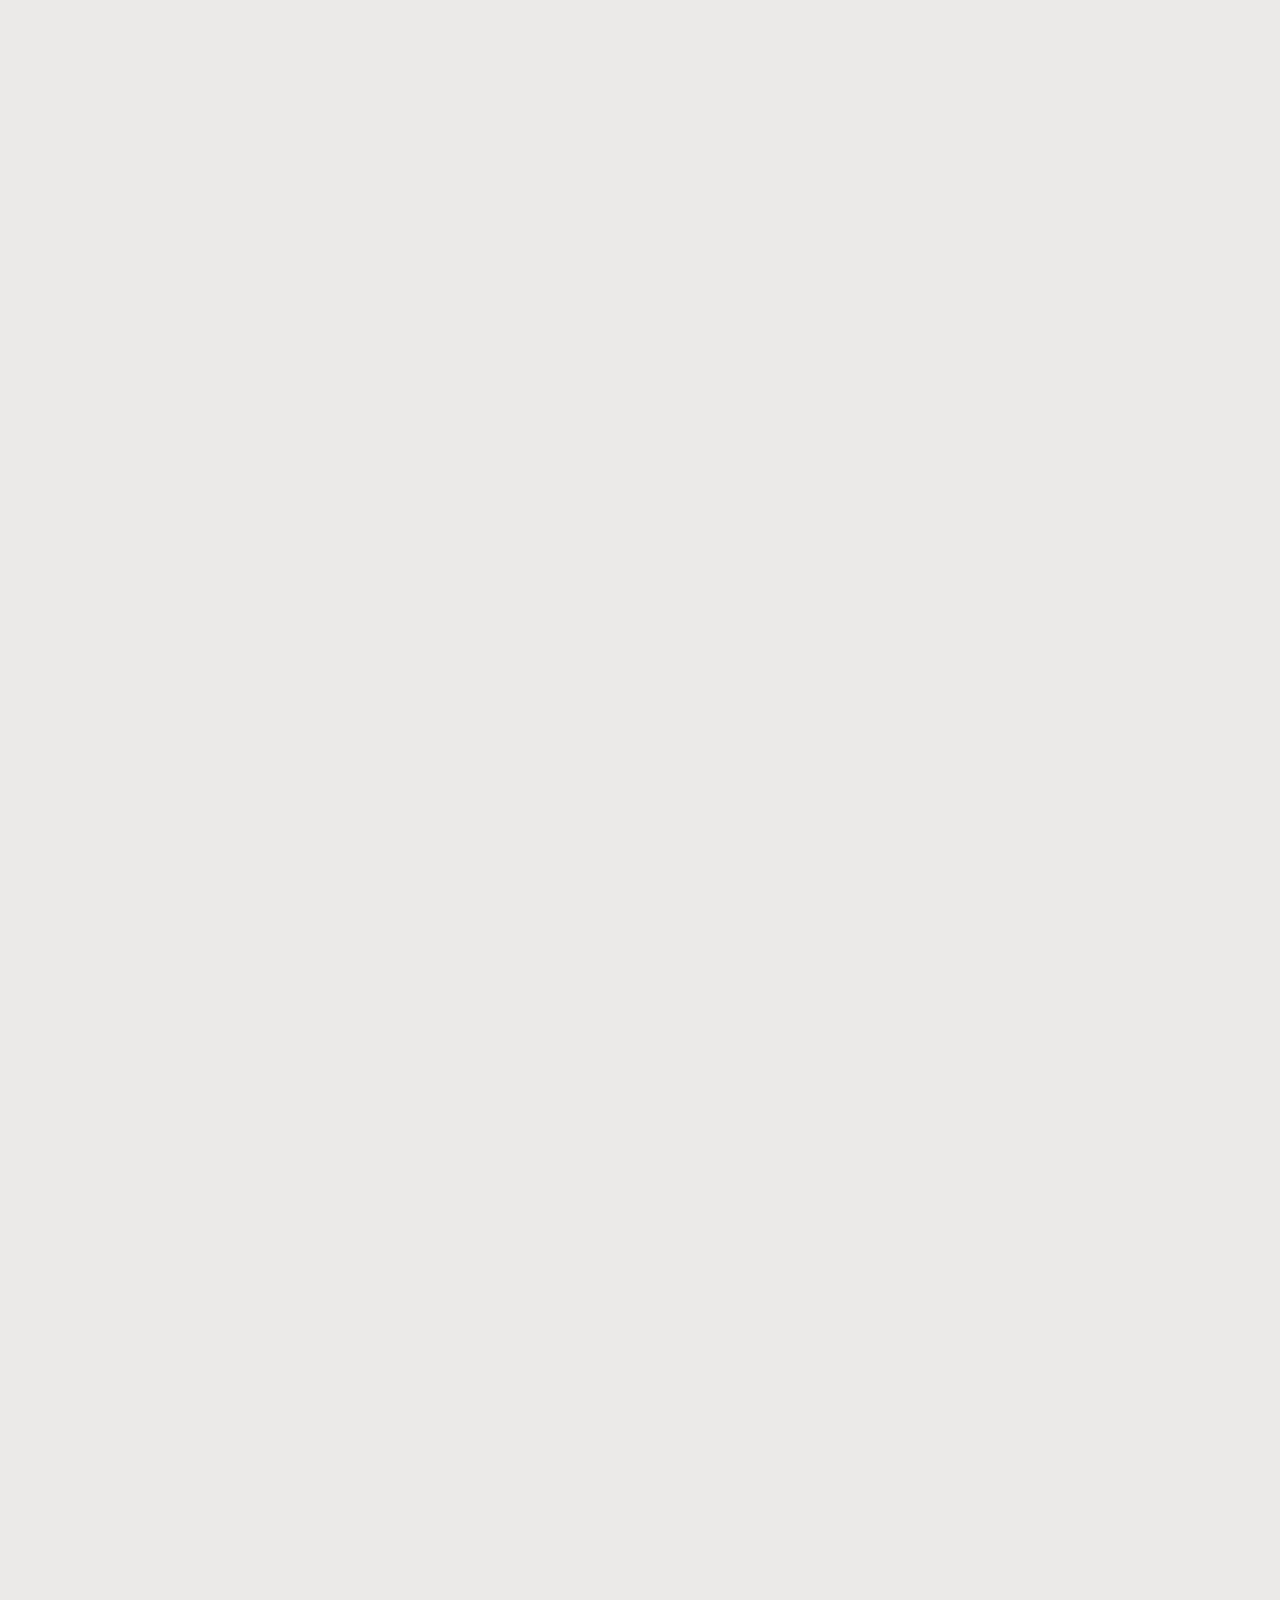
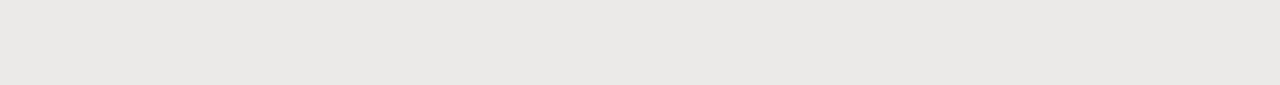
==== commit 6504e50a: "m3.2, 3.3 (100%)" ====
--- a/content-event-list.html
+++ b/content-event-list.html
@@ -20,6 +20,11 @@
 <!-- Favicon -->
 <link rel="shortcut icon" href="favicon.ico" />
 <link rel="apple-touch-icon-precomposed" href="apple-touch-icon-precomposed.png" />
+<!-- CSS:FONTS -->
+<link type="text/css" rel="stylesheet" href='http://fonts.googleapis.com/css?family=Asap:400' />
+<link type="text/css" rel="stylesheet" href='http://fonts.googleapis.com/css?family=Asap:700' />
+<link type="text/css" rel="stylesheet" href='http://fonts.googleapis.com/css?family=Asap:400italic' />
+<link type="text/css" rel="stylesheet" href='http://fonts.googleapis.com/css?family=Asap:700italic' />
 <!-- CSS:ICONS -->
 <link type="text/css" rel="stylesheet" media="screen" href="_lib/icon/icon.css" />
 <!--[if IE 7 ]><link type="text/css" rel="stylesheet" media="screen" href="_lib/icon/icon.ie7.css" /><![endif]-->
@@ -97,6 +102,14 @@
 			<div id="main" class="clearfix">
 				<!-- COLFULL -->
 				<div class="colFull">
+					<!-- UTILS -->
+					<div class="utils top clear clearfix">
+						<h2 class="h2 utilsHeading">
+							<a href="#" class="disabled"><i class="iconInline left icon-angle-left sz5"></i></a>
+							<a href="#"><i class="iconInline icon-angle-right sz5"></i></a>
+							<span class="heading">September 2014</span>
+						</h2>
+					</div><!-- UTILS -->					
 					<!-- LISTING -->
 					<div class="listing events">
 						<!-- DAY -->
--- a/_lib/css/common.css
+++ b/_lib/css/common.css
@@ -691,6 +691,114 @@
 
 
 /* ==========================================================================
+   common - UTILS
+   ========================================================================== */
+
+/* -------------------------------------------------------------------------- */
+/* container */
+.utils { 
+	display:block; position:relative; width:auto; height:auto; margin:0; padding:0; overflow:hidden; }
+
+/* extend utils.top*/
+.utils.top { margin-bottom:45px; }
+
+/* exctend utils.btm */
+.utils.btm { margin-top:27px; }
+
+/* extend utils.news */
+.utils.news { width:536px; /*250x2+36*/ }
+
+/* -------------------------------------------------------------------------- */
+/* utilsHeading */
+.utilsHeading { display:table; width:100%; }
+
+	/* common */
+	.utilsHeading > a,
+	.utilsHeading > span { display:inline-block; vertical-align:middle; }
+	
+	/* a */
+	.utilsHeading > a { 
+		color:#afafaf;
+		text-decoration:none!important; outline:0 none!important; cursor:pointer; }
+		
+	.no-touch .utilsHeading > a:hover,
+	.no-touch .utilsHeading > a:focus,
+	.touch .utilsHeading > a:active { 
+		color:#57a2db; }
+	
+	.utilsHeading > a.disabled { 
+		color:#ccc!important; pointer-events:none; cursor:default; }
+	
+	/* heading */
+	.utilsHeading > a + .heading,
+	.utilsHeading > span + .heading { margin-left:16px; }
+
+
+/* ==========================================================================
+   common - PAGINATION
+   ========================================================================== */
+
+/* -------------------------------------------------------------------------- */
+/* container */
+.pagination { 
+	position:relative; width:auto; height:auto; margin:0; padding:18px 0 27px 0; overflow:hidden;
+	text-align:center; }
+	
+	/* msg */
+	.pagination .msg { display:none; }
+	
+	/* pages */
+	.pagination .pages { 
+		display:table; width:100%; height:auto; margin:0; padding:0; overflow:hidden; }
+	
+		/* btnPrev|btnNext */
+		.pagination .pages > .btnPrev,
+		.pagination .pages > .btnNext { 
+			display:inline-block; width:36px; height:36px; margin:0; padding:0; overflow:hidden;
+			color:#666; vertical-align:middle; line-height:36px;
+			text-decoration:none!important; outline:0 none!important; cursor:pointer; }
+		
+		/* spacing */
+		.pagination .pages > .btnPrev { margin-right:12px; }
+		.pagination .pages > .btnNext { margin-left:12px; }
+		
+		/* interaction */	
+		.no-touch .pagination .pages > .btnPrev:hover,
+		.no-touch .pagination .pages > .btnPrev:focus,
+		.touch .pagination .pages > .btnPrev:active,
+		.no-touch .pagination .pages > .btnNext:hover,
+		.no-touch .pagination .pages > .btnNext:focus,
+		.touch .pagination .pages > .btnNext:active { 
+			color:#297ad4; }
+		
+		/* disabled */
+		.pagination .pages > .btnPrev.disabled,
+		.pagination .pages > .btnNext.disabled { 
+			color:#d2d4d6!important;
+			pointer-events:none; cursor:default; }
+		
+		/* btnPage */
+		.pagination .pages > .btnPage { 
+			display:inline-block; width:2em; height:2em; margin:0 2px; padding:0; overflow:hidden;
+			color:#666; background:#fff; vertical-align:middle;
+			font-size:18px; font-weight:700; line-height:2em;
+			text-decoration:none!important; outline:0 none!important;
+			/*border-radius*/-webkit-border-radius:3px; border-radius:3px;
+			/*background-clip*/-moz-background-clip:padding; -webkit-background-clip:padding; background-clip:padding-box; }
+		
+		/* interaction */	
+		.no-touch .pagination .pages > .btnPage:hover,
+		.no-touch .pagination .pages > .btnPage:focus,
+		.touch .pagination .pages > .btnPage:active { 
+			background:#ebeae8; }
+			
+		/* selected */	
+		.pagination .pages > .btnPage.selected { 
+			color:#fff; background:#297ad4!important;
+			pointer-events:none; }
+			
+
+/* ==========================================================================
    common - LISTING
    ========================================================================== */
 
@@ -699,8 +807,9 @@
 .listing { 
 	display:block; position:relative; width:auto; height:auto; margin:0; padding:0; }
 
-/* extend news */
+/* extend */
 .listing.news { display:table; width:100%; }
+.listing.resources { padding-top:12px; }
 
 
 /* ==========================================================================
@@ -753,8 +862,8 @@
 	.touch a.itemTile:active .title { text-decoration:underline; }
  
 /* -------------------------------------------------------------------------- */
-/* extend news */
-.itemTile.news { width:250px; margin:9px 36px 27px 0; }
+/* extend */
+.itemTile.news 			{ width:250px; margin:9px 36px 27px 0; }
 
 
 /* ==========================================================================
@@ -764,18 +873,18 @@
 /* -------------------------------------------------------------------------- */
 /* container */
 .itemList { 
-	position:relative; margin:0 0 12px 0; padding:0; overflow:hidden; }
+	position:relative; margin:0 0 16px 0; padding:0; overflow:hidden; }
 
 	/* -------------------------------------------------------------------------- */
 	/* header */
 	.itemList > .header { 
 		position:relative; width:auto; height:auto; min-height:22px; margin:0; padding:12px 20px 12px 66px; overflow:hidden;
-		color:#333; background:#fff; font-size:16px; font-weight:700; line-height:22px; }
+		color:#333; background:#fff; font-size:20px; font-weight:700; line-height:22px; font-style:italic; }
 		
 		/* icon */
 		.itemList > .header > .icon { 
 			position:absolute; top:0; left:0; width:46px; height:100%; margin:0; padding:0; overflow:hidden;
-			color:#fff; background:#06b2c0; font-size:24px; line-height:46px;
+			color:#fff; background:#5c9fda; font-size:24px; line-height:46px;
 			/*transition*/
 			/*-webkit-transform:translate3d(0,0,0);*/
 			-webkit-transition:none 0.3s ease-in-out;
@@ -797,22 +906,22 @@
 /* -------------------------------------------------------------------------- */
 /* extend - event */
 .itemList.event { 
-	position:relative; margin:0 0 16px 0; padding:0; overflow:hidden; }
+	position:relative; margin:0; padding:0; overflow:hidden; }
 
 	/* -------------------------------------------------------------------------- */
 	/* header */
 	.itemList.event > .header { 
 		height:36px; padding:0 20px 0 50px;
 		white-space:nowrap; text-overflow:ellipsis; text-transform:uppercase;
-		color:#fff; background:#c8c8c8; font-size:13px; line-height:36px; }
+		color:#fff; background:#c8c8c8; font-size:14px; line-height:36px; font-style:normal; }
 	.itemList.event.today > .header { 
-		background:#aecb44; }
+		background:#a1ca6c; }
 		
 		/* icon */
 		.itemList.event > .header > .icon { 
 			width:36px; font-size:18px; line-height:36px; font-style:normal; }
 		.itemList.event.today > .header > .icon { 
-			background:#9bb832; }
+			background:#8cb951; }
 			
 		/* a */
 		.itemList.event > .header a,
@@ -835,7 +944,7 @@
 			.itemList.event .evt .time { 
 				width:160px; height:auto; margin:0; padding:0; overflow:hidden; float:right; clear:right;
 				white-space:nowrap; text-overflow:ellipsis; text-transform:uppercase;
-				color:#8c8c8c; font-size:13px; font-weight:700; line-height:24px; text-align:right; }
+				color:#999; font-size:14px; font-weight:700; line-height:26px; text-align:right; }
 			.oldie .itemList.event .evt .time { 
 				letter-spacing:-1px; }
 			
@@ -845,8 +954,8 @@
 			
 			/* title */	
 			.itemList.event .evt .title { 
-				width:auto; height:auto; margin:0; padding:0 0 8px 0; overflow:hidden;
-				color:#333; font-size:18px; font-weight:700; line-height:24px; }
+				width:auto; height:auto; margin:0; padding:0 0 12px 0; overflow:hidden;
+				color:#444; font-size:20px; font-weight:700; line-height:26px; }
 				
 			/* a */
 			.itemList.event .evt a,
@@ -854,50 +963,7 @@
 			
 			.itemList.event .evt a:hover,
 			.itemList.event .evt a:focus,
-			.itemList.event .evt a:active  { color:#06b2c0; text-decoration:underline; }
-	
-	
-/* ==========================================================================
-   common - pagination
-   ========================================================================== */
-
-/* -------------------------------------------------------------------------- */
-/* container */
-.pagination { 
-	position:relative; width:auto; height:auto; margin:0; padding:15px 0; overflow:hidden;
-	text-align:center; }
-	
-	/* msg */
-	.pagination .msg { 
-		color:#888; font-size:14px; }
-	
-	/* pages */
-	.pagination .pages { 
-		width:auto; height:auto; margin:10px 0 0 0; padding:0; overflow:hidden; }
-	
-		/* btnPrev|btnNext */
-		.pagination .pages > .btnPrev,
-		.pagination .pages > .btnNext { display:none!important; }
-		
-		/* btnPage */
-		.pagination .pages > .btnPage { 
-			display:inline-block; width:2em; height:2em; margin:0 1px; padding:0; overflow:hidden;
-			color:#fff; background:#c3c6c9;
-			font-size:16px; font-weight:600; line-height:2em;
-			text-decoration:none!important; outline:0 none!important;
-			/*border-radius*/-webkit-border-radius:50%; border-radius:50%;
-			/*background-clip*/-moz-background-clip:padding; -webkit-background-clip:padding; background-clip:padding-box; }
-		
-		/* interaction */	
-		.no-touch .pagination .pages > .btnPage:hover,
-		.no-touch .pagination .pages > .btnPage:focus,
-		.touch .pagination .pages > .btnPage:active { 
-			background:#02cee0; }
-			
-		/* selected */	
-		.pagination .pages > .btnPage.selected { 
-			background:#06bbca!important;
-			pointer-events:none; }
+			.itemList.event .evt a:active  { color:#5c9fda; text-decoration:underline; }
 
 
 /* ==========================================================================
@@ -951,7 +1017,6 @@
 /* ==========================================================================
    common - BUTTONS
    ========================================================================== */
-
 
 /* buttons stuff ... */
 
